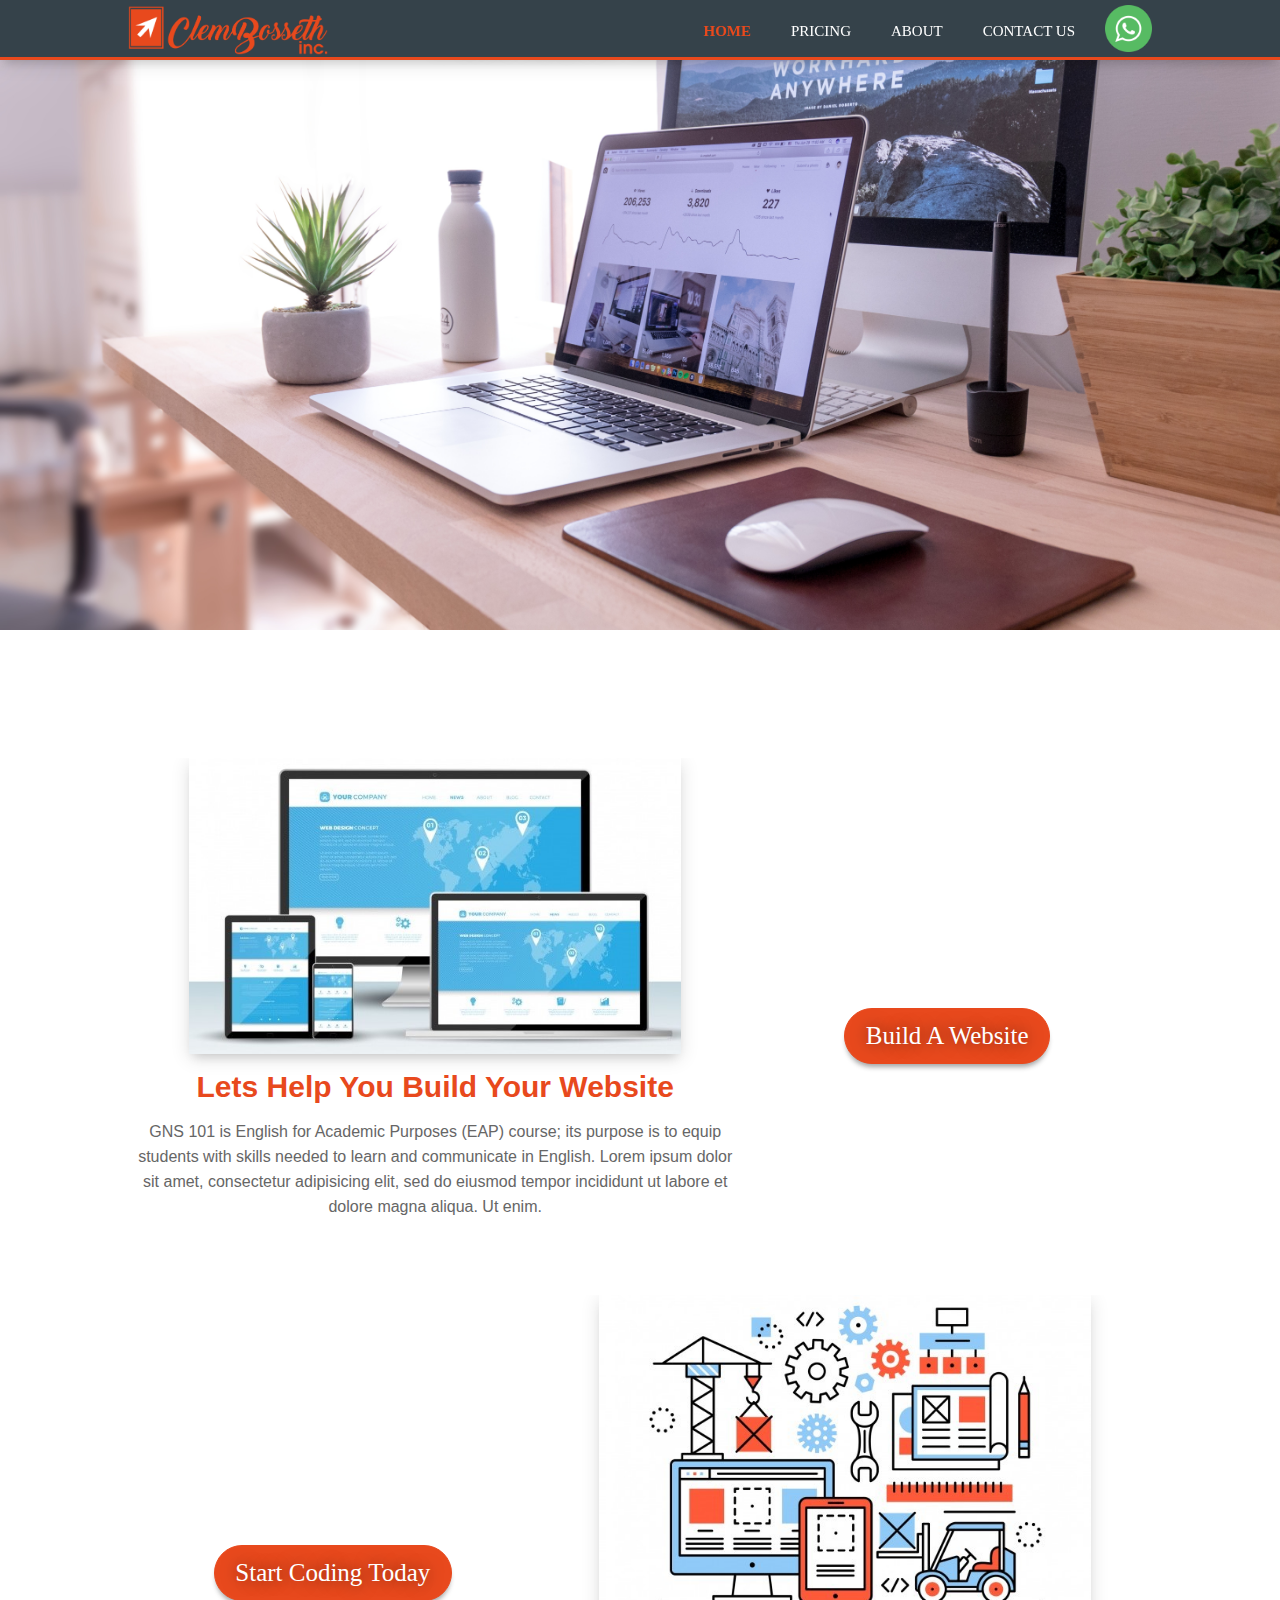
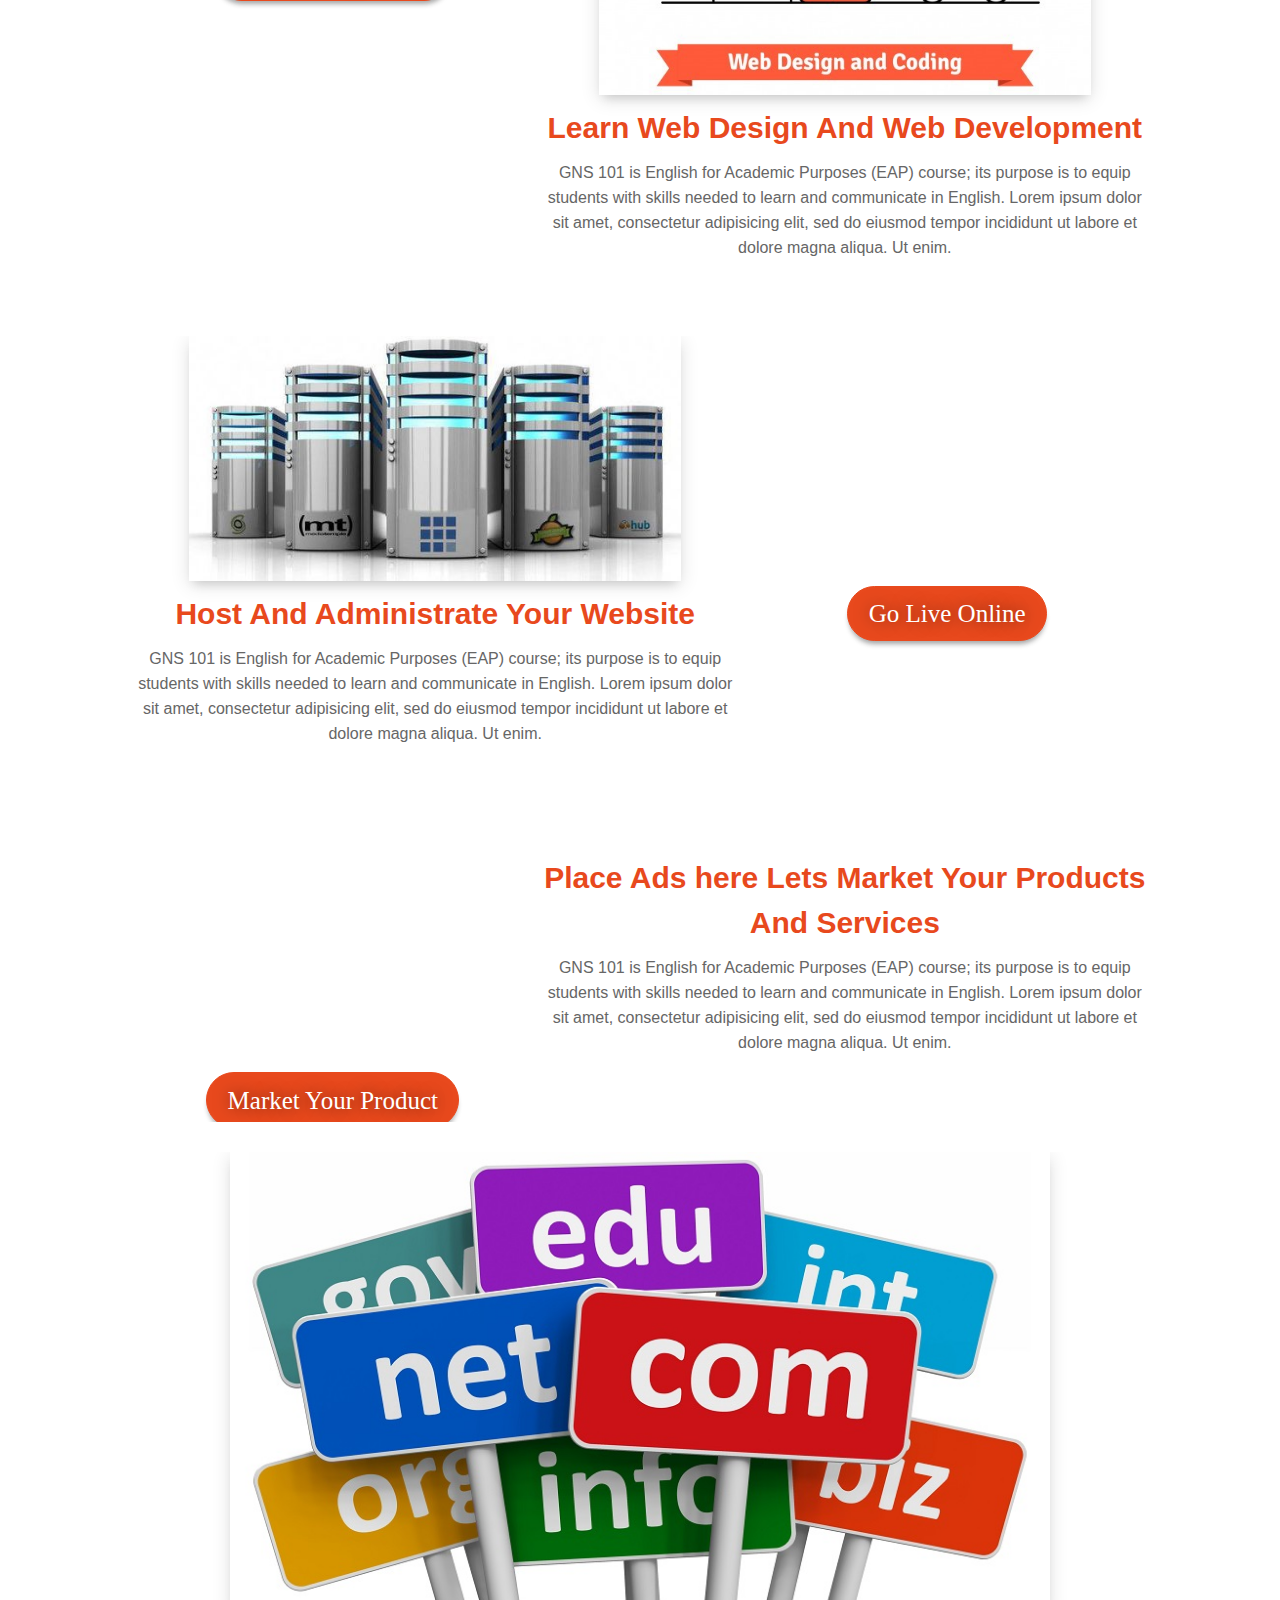
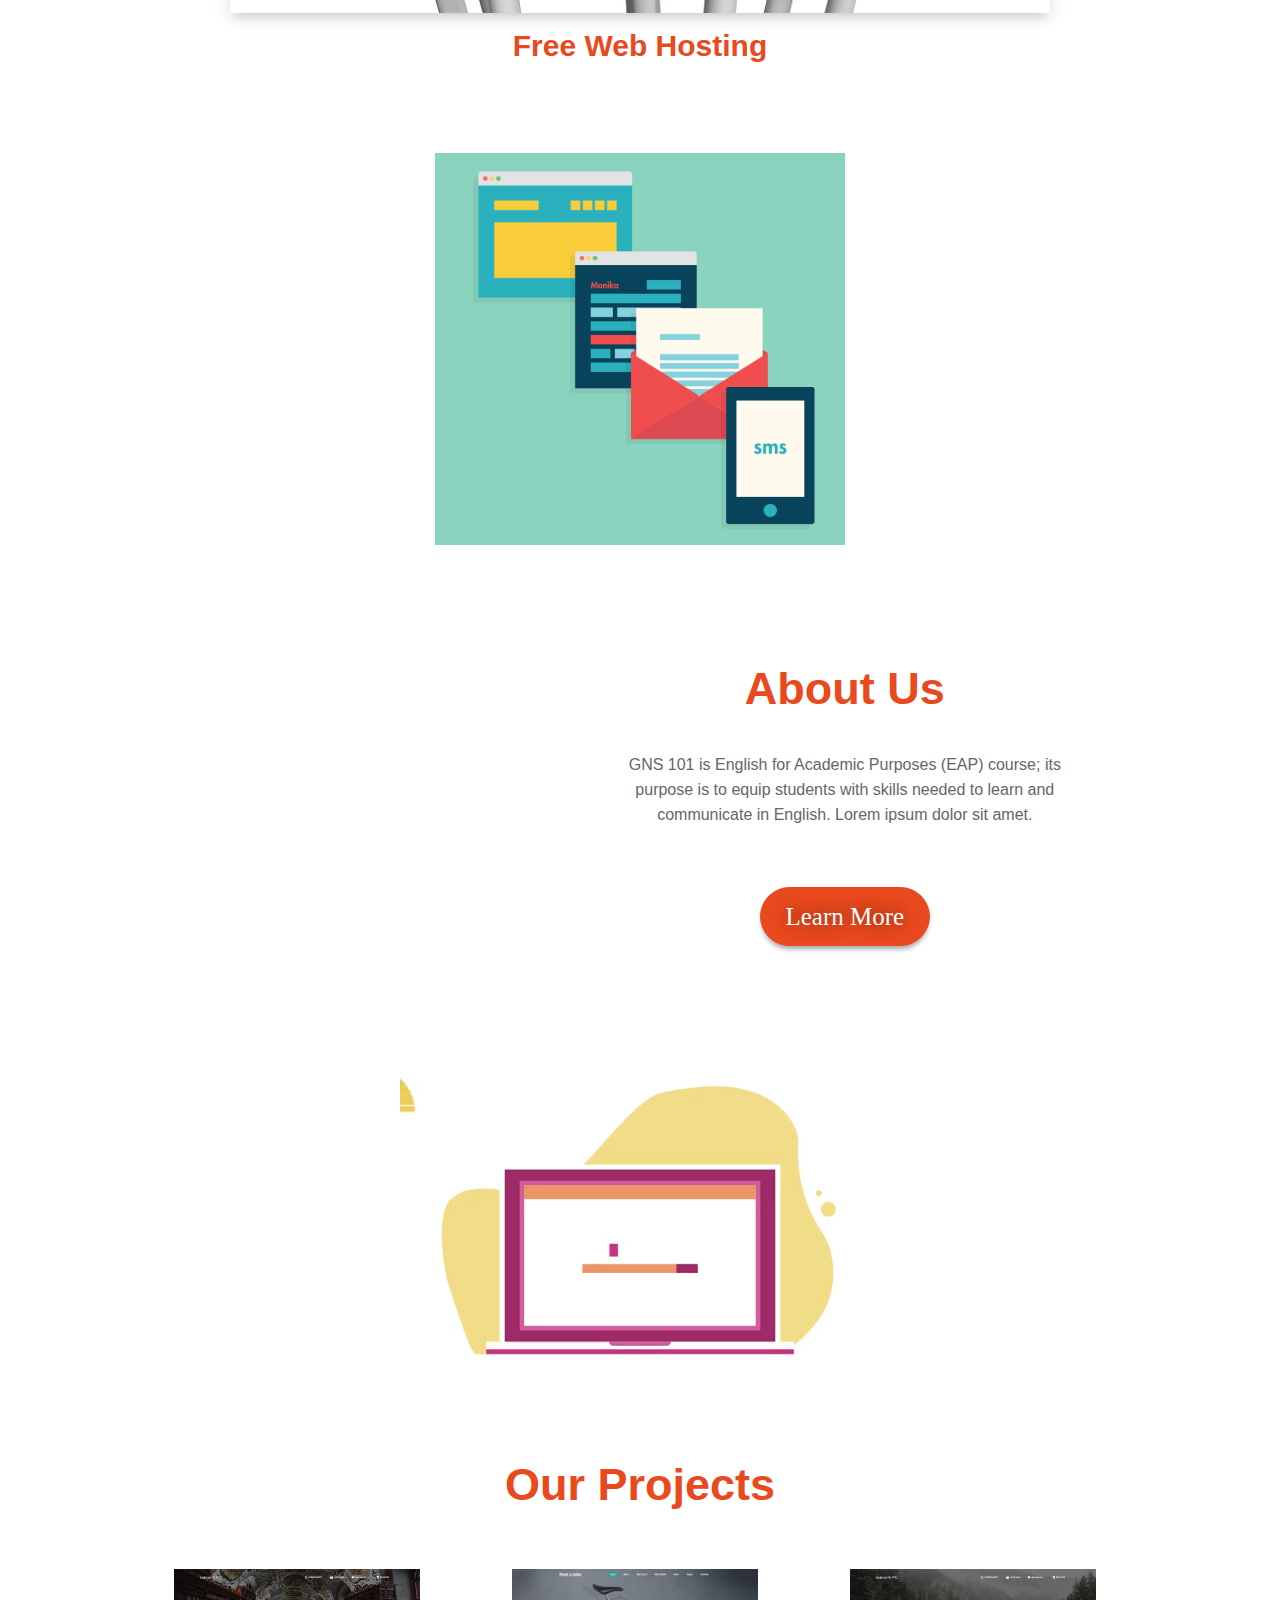
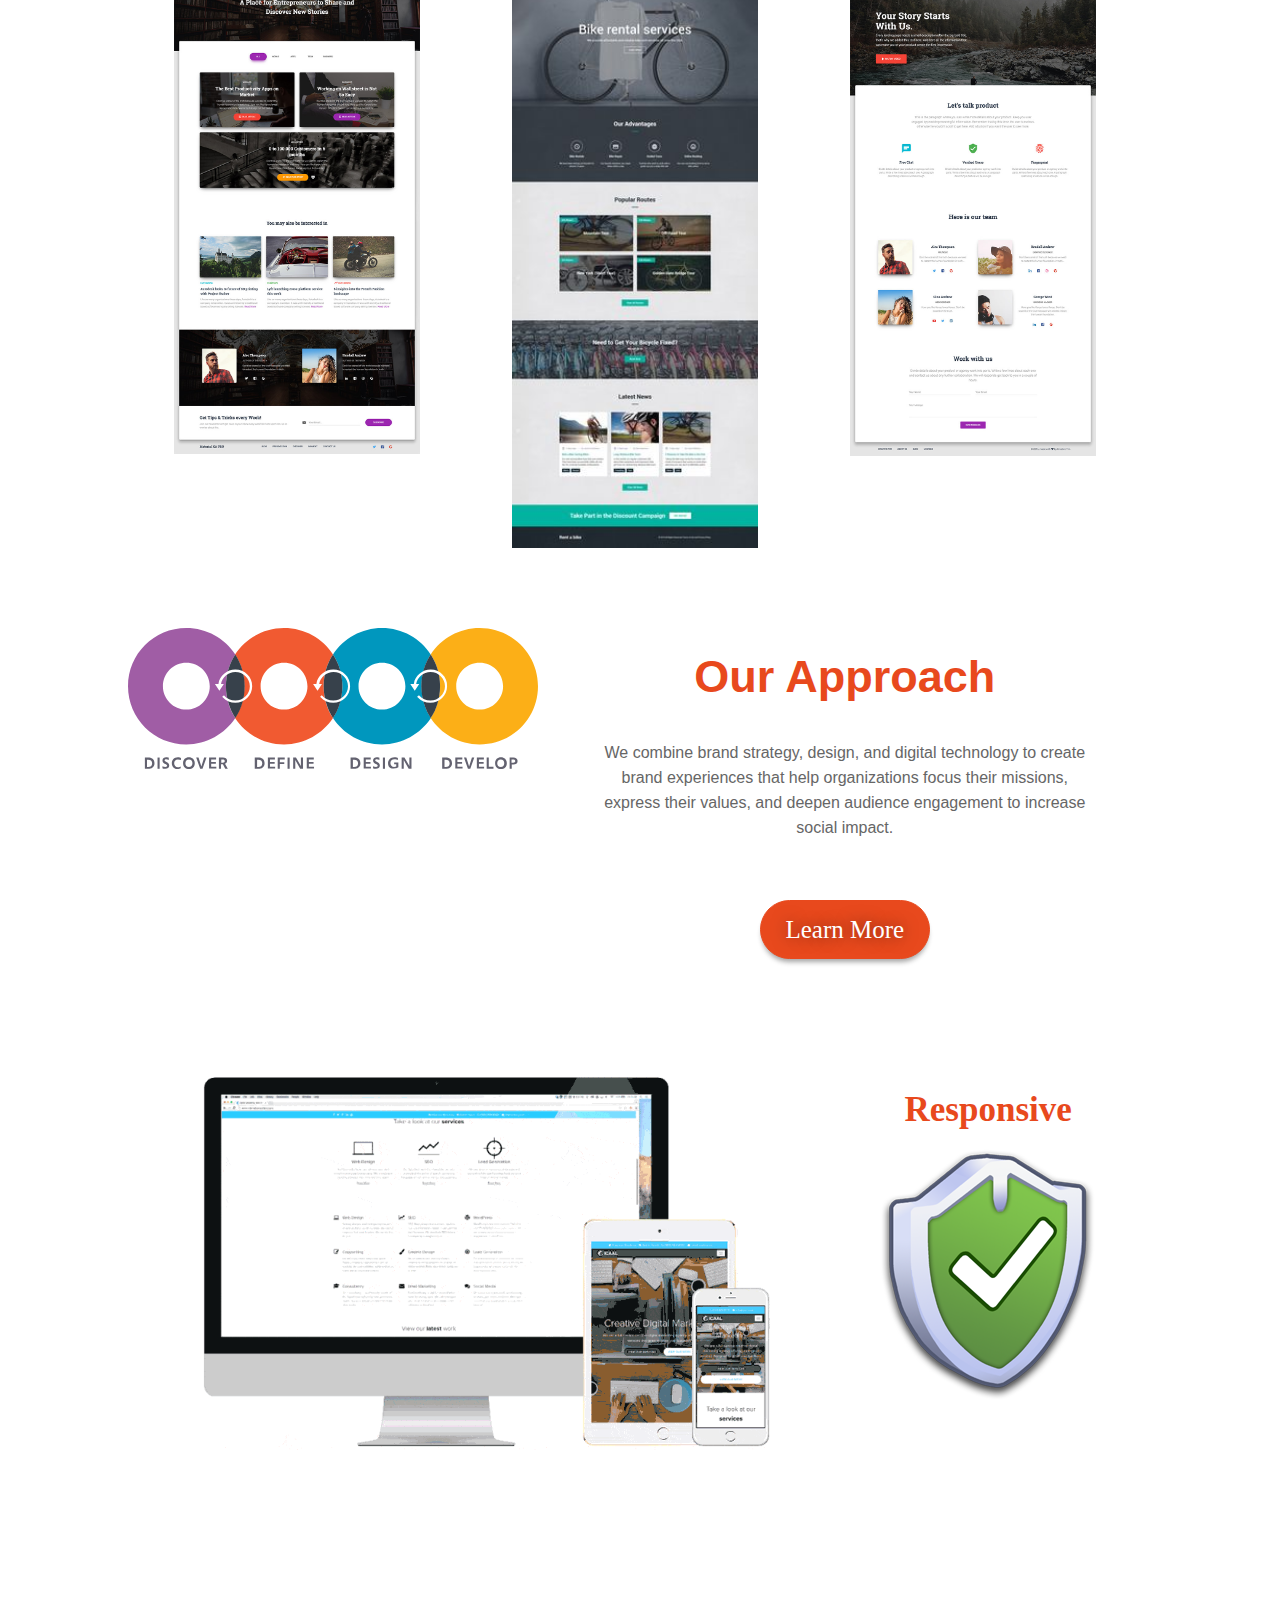
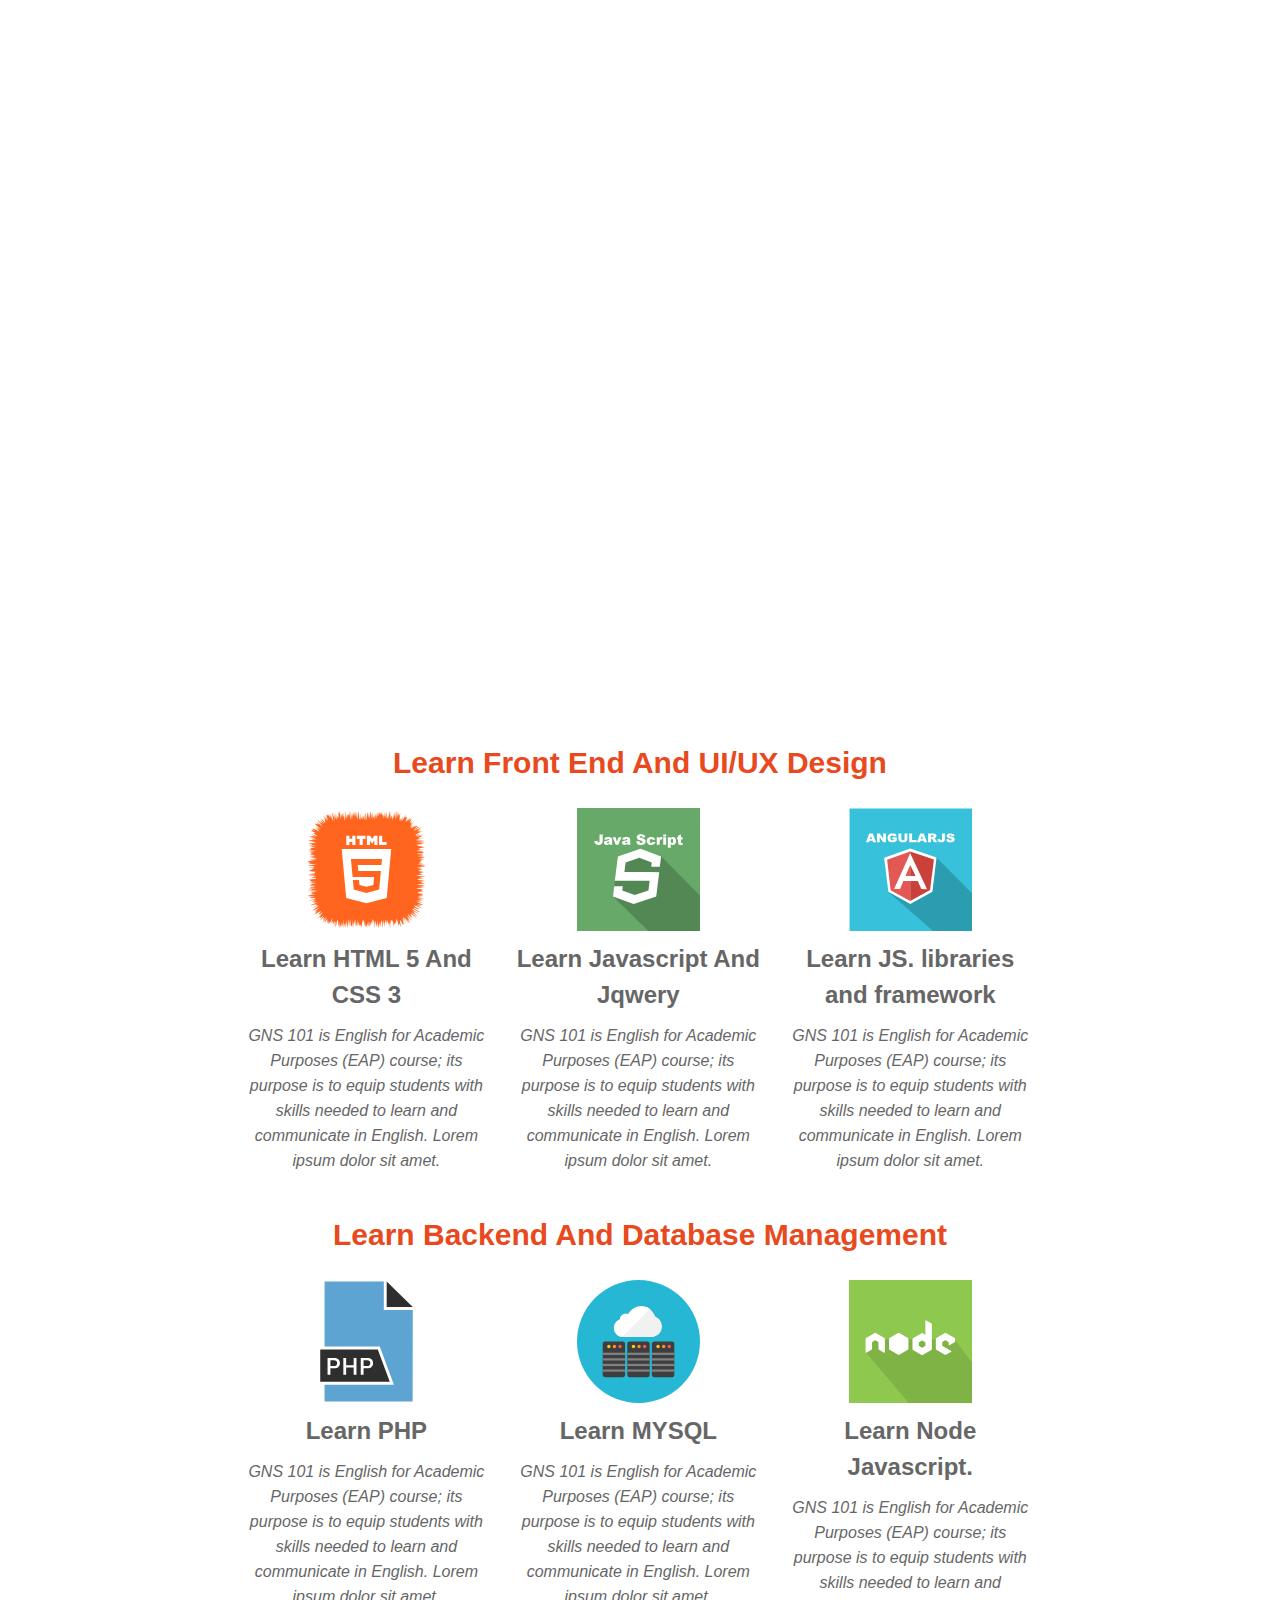
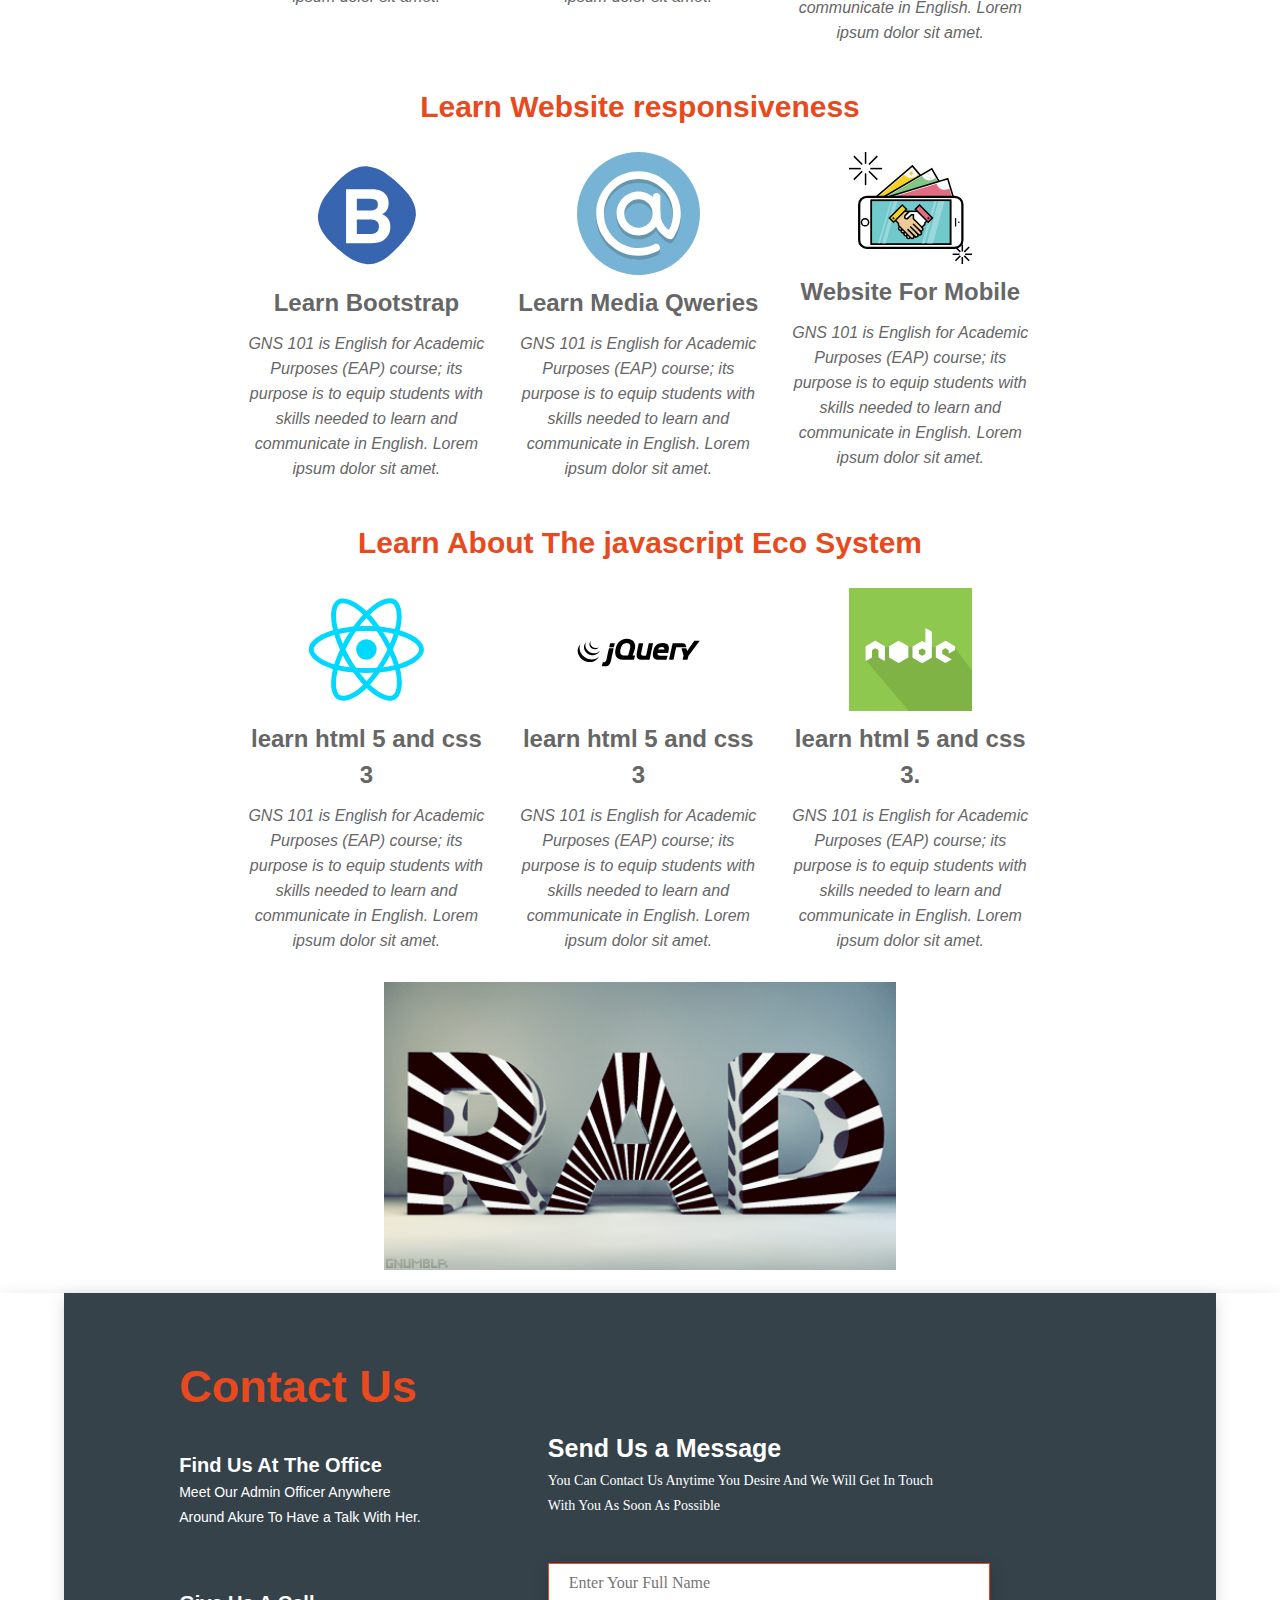
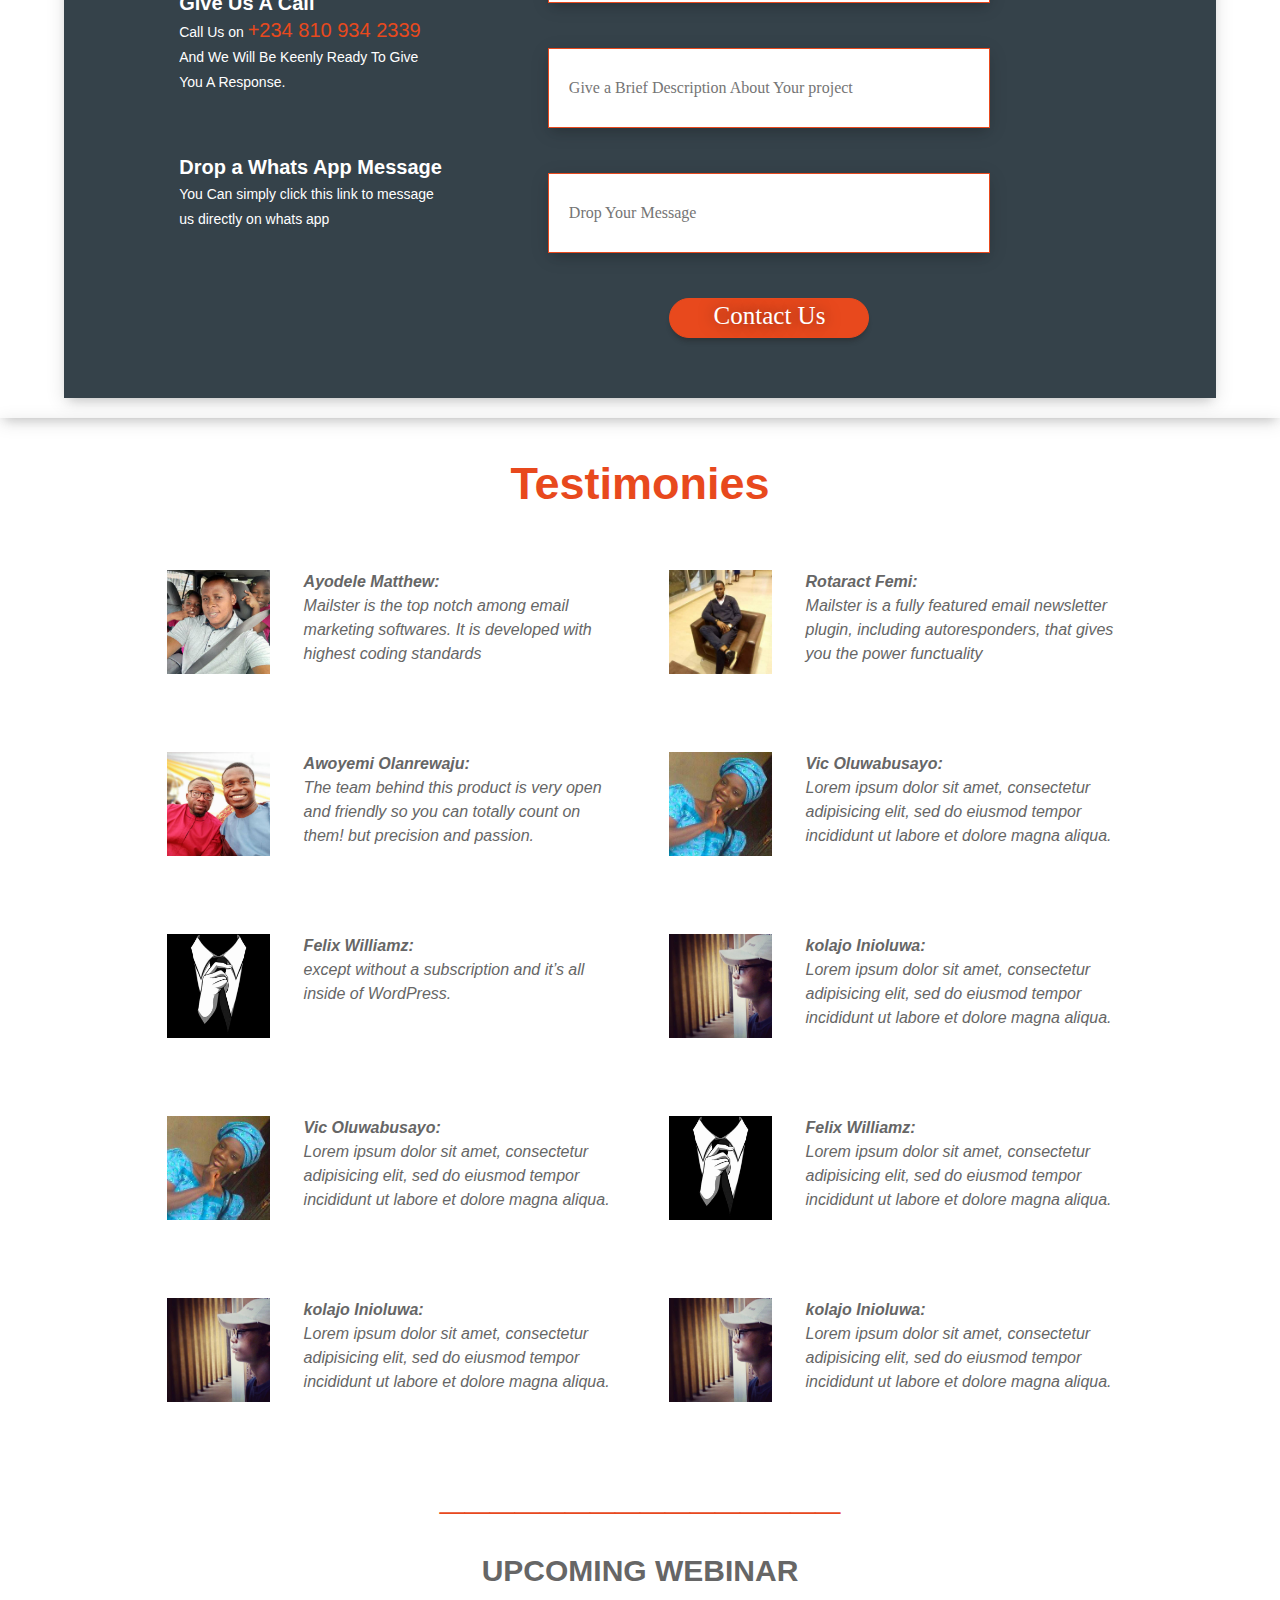
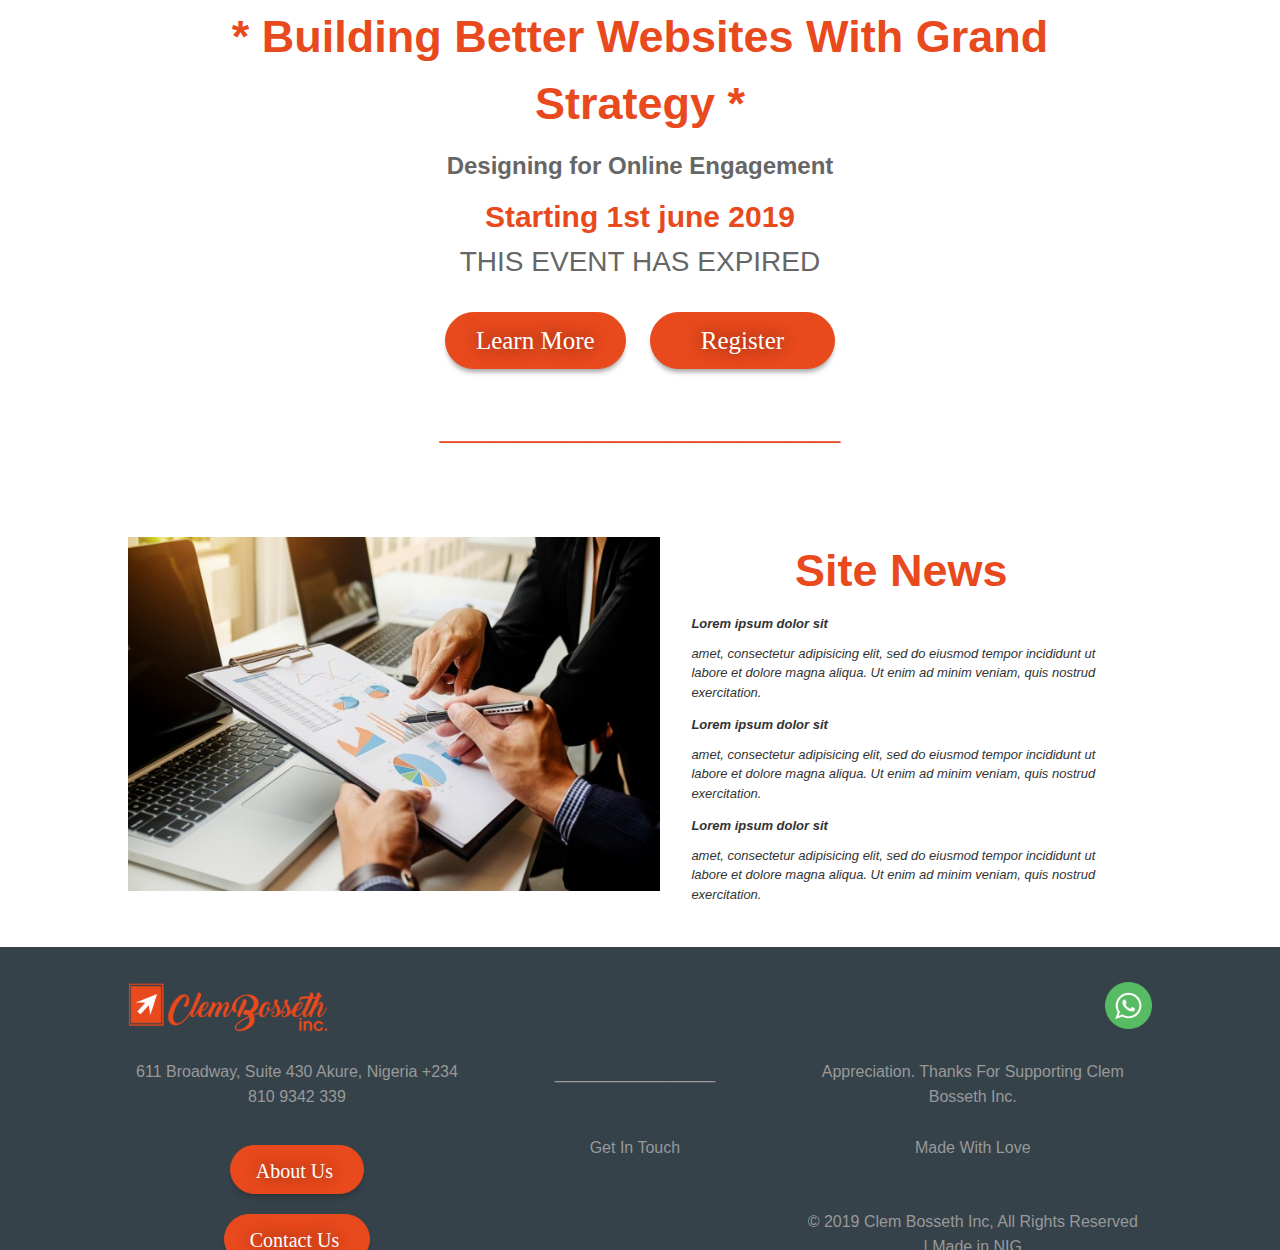
==== index.html @ 034771fc "update2" ====
<!DOCTYPE html>
<html>
  <head>

  <meta charset="utf-8">
  <meta name="viewport" content="width=device-width, initial-scale=1, maximum-scale=1">
  <meta name="viewport" content="width=device-width">
  <link rel="shortcut icon" href="Bokehlicia-Captiva-Web-soundcloud.ico" type="image/x-icon">

  <title>clembossethinc.com | welcome</title>

  <link rel="stylesheet" href="https://ww.w3schools.com/w3css/4/w3.css">
  <link rel="stylesheet" href="https://use.fontawesome.com/releases/v5.6.3/css/all.css" integrity="sha384-UHRtZLI+pbxtHCWp1t77Bi1L4ZtiqrqD80Kn4Z8NTSRyMA2Fd33n5dQ8lWUE00s/" crossorigin="anonymous">
  <link rel="stylesheet" href="css/dropdown.css">
  <link rel="stylesheet" href="css/main.css">

  </head>


  <body>






    <header>
      <div class="container" >
        <div class="branding">
          <a href="#">   <img class="logo" style="padding-top:5px;" width="150px" src="img/CLEMO 3.png" alt=""></a>
              <a href="https://api.whatsapp.com/send?phone=2348109342339"><img class="whatsapp" width="47px" src="img/iconfinder_whatsapp_287520.png" alt=""></a>


      <div class="dropdown" >
        <div id="mySidenav" class="sidenav">
        <a href="javascript:void(0)" class="closebtn" onclick="closeNav()">&times;</a>
        <a href="index.html" class="current"> <h2>Home</h2></a>
        <br>
        <a href="pricing.html"> <h2>Pricing</h2></a>
        <br>
        <a href="about.html"> <h2>About</h2></a>
        <br>
        <a href="contact.html"> <h2>Contact</h2></a>

        <a href="contact.html">              <a href="https://api.whatsapp.com/send?phone=2348109342339"><img class="" width="47px" src="img/iconfinder_whatsapp_287520.png" alt=""></a>
</a>

      </div>

      <div id="main" style="display:inline; ">

        <span style="font-size:30px;cursor:pointer; float:Right; display:inline; padding-top:13px" onclick="openNav()"><i class="fas fa-bars" style="color:#ffffff "></i></span>
      </div>

    </div>


          <nav style="font-family: cursive;">
            <ul>
              <li class="current"><a href="index.html">Home</a></li>
              <li ><a href="Pricing.html">Pricing</a></li>

              <li><a href="about.html">About</a></li>

              <li><a href="contact.html">Contact Us</a></li></a></li>


            </ul>

          </nav>






        </div>

        </div>
      </div>

    </header>


  <!--  <nav class="navbar navbar-expand-lg navbar-light">
       <a href="#" class="navbar-brand">Clem<span style="color:#00e8e8; "> Bosseth</span></a>
       <button class="navbar-toggler" type="button" data-toggle="collapse"
           data-target="#navbarmenu" aria-controls="navbarmenu" arial-expanded="false"
           arial-label="toggle navigation"   name="button">
           <span class="navbar-toggler-icon"></span>
       </button>
       <div class="collapse navbar-collapse">

       </div>
       <div class="collapse navbar-collapse" id="navbarmenu">
         <ul class="navbar-nav">

             <li class="nav-item active"> <a href="#" class="nav-link">Home</a> </li>
             <li class="nav-item"> <a href="#" class="nav-link">About</a> </li>
             <li class="nav-item"> <a href="#" class="nav-link">Services</a> </li>
             <li class="nav-item"> <a href="#" class="nav-link">contact us</a> </li>
         </ul>
       </div>
       <form class="form-inline my-2 my-lg-0" action="index.html" method="post">
       <button class="btn menu-right-btn border" type="submit" name="button">Template</button>

       </form>

     </nav> -->
    <main>


    <div class="section-1">
      <div class="container">
  <center>  <h1 style=""><a href="#">Affordable Web Design.</a></h1>

      </center>
      </div>
    </div>







    <section class="section-3" style="">
      <div class="row-1">

  <div class="container">

      <div class=" row aaa row-2">

        <a href="img/learn web design.jpg">  <img src="img/learn web design.jpg"  width="80%"></a>
          <h2> <a href="contact.html"> Lets Help You Build Your Website </a></h2>
          <p> <a> GNS 101 is English for Academic Purposes (EAP)
            course; its purpose is to equip students with skills
            needed to learn and communicate in English. Lorem ipsum dolor sit amet, consectetur adipisicing elit, sed do eiusmod tempor incididunt ut labore et dolore magna aliqua. Ut enim. </a> </p>
        </div>
        <div class="col-2">
        <center>
          <button class=" btn button" type="button" name="button"><span class="text"> <a href="contact.html"> Build A Website </a> </span> </button>
      </center>
        </div>
    </div>

    </div>
<!-- mid mid  mid  mid mid mid  mid  mid mid  mid  mid  mid  mid  mid mid mid  mid mid mid  -->
    <div class="row-1">

<div class="container">

    <div class=" mid row aaa">

      <a href="img/learn.jpg">  <img src="img/learn.jpg" alt="" width="80%"></a>
        <h2> <a href="#learn-web-design-and-web-development"> Learn Web Design And Web Development </a> </h2>
        <p> <a> GNS 101 is English for Academic Purposes (EAP)
          course; its purpose is to equip students with skills
          needed to learn and communicate in English. Lorem ipsum dolor sit amet, consectetur adipisicing elit, sed do eiusmod tempor incididunt ut labore et dolore magna aliqua. Ut enim. </a> </p>

      </div>
      <div class=" mid col-2">
      <center>
        <a href="#learn-web-design-and-web-development"><button class="button" type="button" name="button"><span class="text"> <a href="contact.html"> Start Coding Today </a> </span> </button></a>
    </center>
      </div>
  </div>

  </div>
  <!-- mid mid  mid  mid mid mid  mid  mid mid  mid  mid  mid  mid  mid mid mid  mid mid mid  -->

            <div class="row-1">

            <div class="container">

            <div class=" row aaa">

            <a href="img/web hosting 2.jpg">    <img src="img/web hosting 2.jpg" alt=""  width="80%" ></a>
                <h2> <a href="contact.html"> Host And Administrate Your Website </a> </h2>
                <p> <a> GNS 101 is English for Academic Purposes (EAP)
                  course; its purpose is to equip students with skills
                  needed to learn and communicate in English. Lorem ipsum dolor sit amet, consectetur adipisicing elit, sed do eiusmod tempor incididunt ut labore et dolore magna aliqua. Ut enim. </a> </p>

              </div>
              <div class="col-2">
              <center>
                <button class=" btn button" type="button" name="button"><span class="text"> <a href="contact.html"> Go Live Online </a> </span></button>
            </center>
              </div>
            </div>

            </div>

            <!-- mid 2 mid 2  mid  mid mid mid  mid  mid mid  mid  mid  mid  mid  mid mid mid  mid mid mid  -->
                <div class="row-1">

            <div class="container">

                <div class=" mid row aaa">

                <a href="img/marketing.jpg">   <img src="img/free hosting.jpg.jpg" alt=""  width="80%"></a>
                    <h2> <a href="contact.html"> Place Ads here Lets Market Your Products And Services</h2>
                <a>   <p> <a> GNS 101 is English for Academic Purposes (EAP)
                  course; its purpose is to equip students with skills
                  needed to learn and communicate in English. Lorem ipsum dolor sit amet, consectetur adipisicing elit, sed do eiusmod tempor incididunt ut labore et dolore magna aliqua. Ut enim. </a> </p>

                  </div>
                  <div class=" mid col-2 ">
                  <center>
                    <a href="#learn-web-design-and-web-development"><button class=" btn button" type="button" name="button"> <a href="contact.html"> Market Your Product </a> </button></a>
                </center>
                  </div>
              </div>

              </div>

              <div class="container free-hosting">
                <center> <span class="free-hosting"><a > <img src="img/free hosting.jpg" width="80%"  alt=""> </a></span>  </center>
              <center>  <h2 style="font-size:30px">Free Web Hosting</h2></center>
              </div>


    </section>
<br><br>

    <div class="container">

    <center> <img src="img/2222.gif" width="40%" class="gif" alt=""></center>
   </div>

<br><br>
    <section id="projects" class=" section-2">

      <div class="container">



     <div class="" style= " min-height: auto;
        width: 100%;
        background-color: ;
        text-align: center;
        color:#ffffff;
        background-size: cover;
        background-attachment: local;
        ">


        <div class="row row-1" >
          <div class="container">

          <center>  <h1> <a href="about.html"> About Us  </a> </h1>
            <p> <a> GNS 101 is English for Academic Purposes (EAP)
              course; its purpose is to equip students with skills
              needed to learn and communicate in English. Lorem ipsum dolor sit amet. </a> </p>


          <button class=" btn button" type="button" name="button"><span class="text"> <a href="about.html"> Learn More </a> </span></button>

          </center>
          </div>
        </div>

        <div class="row row-2" >
        <a href="me.html">  <img src="img/free hosting.jpg.jpg"style="float: left" width="100%"alt="">  </a>
        </div>

      </div>

    <!--  <div class="" style= " min-height: 900px;
        width: 100%;
        background-image: url(img/IMG_20180920_083030_723.jpg);
        text-align: center;
        color:#ffffff;
        background-size: contain;
        background-attachment: local;
        text-shadow: 0 0 15px rgba(0,0,0,0.5);
        margin-bottom: 10%;
        background-repeat: no-repeat;">


        <img src="img/IMG_20180920_083030_723.jpg" width="80%" alt="">
      </div>  -->


    </div>

    </section>




    <div class="container">

    <center><img src="img/22222.gif" class="gif"  alt=""></center>
   </div>






<section id="projects" class=" section-4">
      <div class="container">


        <center>  <h1> <a> Our Projects </a> </h1>   </center>

          <div class="" style="height: auto; width:100%;">


            <div class="row" >
      <center> <a href="img/ex-blog-posts.jpg"> <img src="img/ex-blog-posts.jpg" alt="" style="width: 80%;"> </a> </center>
            </div>

            <div class="row">
      <center>  <a href="img/template4.jpg">  <img src="img/template4.jpg" alt="" style="width: 80%;"></center></a>
            </div>

            <div class="row" >
      <center> <a href="img/ex-landing.jpg"> <img src="img/ex-landing.jpg" alt="" style="width: 80%;"> </a> </center>

            </div>
          </div>




        </div>


    </section>

    <section class=" section-2  our-approach">

      <div class="container">



     <div class="" style= " min-height: auto;
        width: 100%;
        background-color: ;
        text-align: center;
        color:#ffffff;
        background-size: cover;
        background-attachment: local;
        ">


        <div class="row row-1" >
          <div class="container">

          <center>  <h1> <a href="about.html"> Our Approach  </a> </h1>
            <p> <a>We combine brand strategy, design, and digital technology to create brand experiences that help organizations focus their missions, express their values, and deepen audience engagement to increase social impact. </a> </p>



          <button class=" btn button" type="button" name="button"><span class="text"> <a href="about.html"> Learn More </a> </span></button>

          </center>
          </div>
        </div>

        <div class="row row-2" >
        <a >  <img src="img/project image.svg"style="float: left ;width:100%; height:auto"alt="">  </a>
        </div>




      </div>


    <!--  <div class="" style= " min-height: 900px;
        width: 100%;
        background-image: url(img/IMG_20180920_083030_723.jpg);
        text-align: center;
        color:#ffffff;
        background-size: contain;
        background-attachment: local;
        text-shadow: 0 0 15px rgba(0,0,0,0.5);
        margin-bottom: 10%;
        background-repeat: no-repeat;">


        <img src="img/IMG_20180920_083030_723.jpg" width="80%" alt="">
      </div>  -->


    </div>




    </section>
    <div class="choose-us">






      <div class="container">
        <div class="row right-side">
    <center>
      <div class="container">

     <center><img src="img/222.gif" width="100%" alt=""></center>


        </div>
   </center>

        </div>

<div class="row left-side">



  <center><h1>Responsive </h1> <img src="img/iconfinder_Security_Firewall_ON_52655.png" alt=""></center>




</div>





</div>











</div>


    <section class="section-5" id="learn-web-design-and-web-development">


      <div class="banner ">
        <div class="container">


        </div>
      </div>

      <br>


        <div class="container">
          <div class="container">

        <center>    <h2 style="color: #e8491d;">  Learn Front End And UI/UX Design</h2>  </center>


          <div class="row">


      <a href="img/html and css.jpg">  <img src="img/html5.svg" alt="">  </a>
        <h3> <a href="contact.html"> Learn HTML 5 And CSS 3 </a> </h3>
        <p> <a> GNS 101 is English for Academic Purposes (EAP)
          course; its purpose is to equip students with skills
          needed to learn and communicate in English. Lorem ipsum dolor sit amet. </a> </p>
          </div>

          <div class="row">

      <a href="img/javascript.jpg"> <img src="img/javascript.svg" alt="" > </a>
        <h3>  <a href="contact.html"> Learn Javascript And Jqwery </a> </h3>
        <p> <a> GNS 101 is English for Academic Purposes (EAP)
          course; its purpose is to equip students with skills
          needed to learn and communicate in English. Lorem ipsum dolor sit amet. </a> </p>          </div>


          <div class="row">

      <a href="img/javascript.jpg"> <img src="img/angular.svg" alt=""> </a> <br>
        <h3> <a href="contact.html">Learn JS. libraries and framework </a>  </h3>
        <p> <a> GNS 101 is English for Academic Purposes (EAP)
          course; its purpose is to equip students with skills
          needed to learn and communicate in English. Lorem ipsum dolor sit amet. </a> </p></div>
</div>
          <div class="container">
          <center>    <h2 style="color: #e8491d;" >  Learn Backend And Database Management </h2>  </center>


            <div class="row">


        <a href="img/php.png">  <img src="img/php.svg" alt="">  </a>
          <h3> <a href="contact.html"> Learn PHP </a> </h3>
          <p> <a> GNS 101 is English for Academic Purposes (EAP)
            course; its purpose is to equip students with skills
            needed to learn and communicate in English. Lorem ipsum dolor sit amet. </a> </p>            </div>

            <div class="row">

    <a href="img/mysql.png">     <img src="img/sql.svg" alt="" >  </a>
          <h3> <a href="contact.html">Learn MYSQL </a>  </h3>
          <p> <a> GNS 101 is English for Academic Purposes (EAP)
            course; its purpose is to equip students with skills
            needed to learn and communicate in English. Lorem ipsum dolor sit amet. </a> </p>            </div>


            <div class="row">

    <a href="img/node 1.jpg">      <img src="img/nodejs.svg" alt="">  </a>
          <h3> <a href="contact.html"> Learn Node Javascript. </a> </h3>
          <p> <a> GNS 101 is English for Academic Purposes (EAP)
            course; its purpose is to equip students with skills
            needed to learn and communicate in English. Lorem ipsum dolor sit amet. </a> </p>            </div>

</div>

            <div class="container">
            <center>  <span style="width: 60%"> <h2  style="color: #e8491d;">  Learn Website responsiveness  </h2> </span>   </center>


              <div class="row">


        <a href="img/html and css.jpg">   <img src="img/bootstrap.svg" alt="">  </a>
            <h3> <a href="contact.html"> Learn Bootstrap </a> </h3>
            <p> <a> GNS 101 is English for Academic Purposes (EAP)
              course; its purpose is to equip students with skills
              needed to learn and communicate in English. Lorem ipsum dolor sit amet. </a> </p>              </div>

              <div class="row">

        <a href="img/javascript.jpg">    <img src="img/media-query.svg" alt="" >  </a>
            <h3> <a href="contact.html"> Learn Media Qweries </a> </h3>
            <p> <a> GNS 101 is English for Academic Purposes (EAP)
              course; its purpose is to equip students with skills
              needed to learn and communicate in English. Lorem ipsum dolor sit amet. </a> </p>              </div>


              <div class="row">

        <a href="img/javascript.jpg">    <img src="img/mobile.svg" alt=""> </a>
            <h3>  <a href="contact.html"> Website For Mobile </a> </h3>
            <p> <a> GNS 101 is English for Academic Purposes (EAP)
              course; its purpose is to equip students with skills
              needed to learn and communicate in English. Lorem ipsum dolor sit amet. </a> </p>              </div>


</div>
<div class="container">
<center>    <h2  style="color: #e8491d;"> Learn About The javascript Eco System   </h2>  </center>


  <div class="row">


<a href="img/html and css.jpg">   <img src="img/react js.svg" alt="">  </a>
<h3> <a href="contact.html"> learn html 5 and css 3 </a> </h3>
<p> <a> GNS 101 is English for Academic Purposes (EAP)
  course; its purpose is to equip students with skills
  needed to learn and communicate in English. Lorem ipsum dolor sit amet. </a> </p>  </div>

  <div class="row">

<a href="img/javascript.jpg">  <img src="img/jquery.svg" alt="" >  </a>
<h3> <a href="contact.html">learn html 5 and css 3 </a>  </h3>
<p> <a> GNS 101 is English for Academic Purposes (EAP)
  course; its purpose is to equip students with skills
  needed to learn and communicate in English. Lorem ipsum dolor sit amet. </a> </p>  </div>


  <div class="row">

<a href="img/node 1.jpg"> <img src="img/nodejs.svg" alt="">  </a>
<h3> <a href="contact.html"> learn html 5 and css 3. </a></h3>
<p> <a> GNS 101 is English for Academic Purposes (EAP)
  course; its purpose is to equip students with skills
  needed to learn and communicate in English. Lorem ipsum dolor sit amet. </a> </p>  </div>


</div>


 <center><img src="img/222222.gif" alt=""></center>

<br>




</div>




  </section>



  <section id="contact-us"class=" section-6" style="background-position:">
    <div class="container workspace">
      <div class="container abc">

<h1>  <a href="contact.html"> Contact Us </a> </h1>

      <div class="row row-6-col-1">

     <h3 style="display: inline; margin-right:20px"><a href="contact.html"> Find Us At The Office</a> </h3>
        <p><a href="contact.html">Meet Our Admin Officer Anywhere Around Akure To Have a Talk With Her.</a></p>
<br>

        <h3 style=" display: inline;margin-right:20px"> <a href="contact.html">Give Us A Call</a></h3>
        <p><a href="contact.html">Call Us on <span style="color: #e8491d; font-size: 20px;">+234 810 934 2339</span> And We Will Be Keenly Ready To Give You A Response.</a></p>
<br>
         <h3 style=" display: inline; margin-right:20px"> <a href="https://api.whatsapp.com/send?phone=2348109342339">Drop a Whats App Message</a></h3>

          <p> <a href="https://api.whatsapp.com/send?phone=2348109342339">You Can simply click this link to message us directly on whats app</a></p>


      </div>
      <div class="row row-6-col-2">
<h3> <a href="contact.html"> Send Us a Message </a> </h3>
<p> <a href="contact.html"> You Can Contact Us Anytime You Desire And We Will Get In Touch With You As Soon As Possible </a> </p><br>

<form class="" action="contact.html" method="post">
  <input type="text" name="" value="" placeholder="Enter Your Full Name"><br>
    <input style="height: 80px" type="text" name="" value="" placeholder="Give a Brief Description About Your project"><br>
      <input style="height: 80px" type="text" name="" value="" placeholder="Drop Your Message"><br>

  <input class="button" style=""  type="submit" name="" value="Contact Us"><br>

</form>
      </div>
</div>
    </div>
  </section>

    <section class="section-7 testimonies" >
      <div class="container">

      <center> <br>  <h1 >  Testimonies</h1> <br> </center>

        <div class="" style=" width:100%; margin-bottom: 20px;">

          <div class="row">
<a href="img/BRO MATTHEW 20181216_155049.jpg">   <img src="img/BRO MATTHEW 20181216_155049.jpg" alt="">  </a>
<p> <a>  <b>Ayodele Matthew:</b> <br> Mailster is the top notch among email marketing softwares. It is developed with highest coding standards  </a> </p>
          </div>


  <div class="row" >
<a href="img/FB_IMG_1545002267540.jpg">   <img src="img/FB_IMG_1545002267540.jpg" alt="">  </a>
<p> <a>  <b>Rotaract Femi:</b> <br>Mailster is a fully featured email newsletter plugin, including autoresponders, that gives you the power functuality  </a> </p>
  </div>



  <div class="row" >
<a href="img/bosseth.jpg">   <img src="img/BRO LANRE 20181217_000012.jpg" alt="">  </a>
<p> <a>  <b>Awoyemi Olanrewaju:</b> <br>The team behind this product is very open and friendly so you can totally count on them!  but precision and passion.</a> </p>
  </div>

  <div class="row" >
<a href="img/bosseth.jpg">   <img src="img/FB_IMG_1545002000358.jpg" alt="">  </a>
<p> <a>  <b>Vic Oluwabusayo:</b> <br> Lorem ipsum dolor sit amet, consectetur adipisicing elit, sed do eiusmod tempor incididunt ut labore et dolore magna aliqua. </a> </p>
  </div>


  <div class="row" >
<a href="img/bosseth.jpg">   <img src="img/sdfg.jpg" alt="">  </a>
<p> <a>  <b>Felix Williamz:</b> <br> except without a subscription and it’s all inside of WordPress. </a> </p>
  </div>


  <div class="row" >
<a href="img/bosseth.jpg">   <img src="img/INIOLUWA 20181217_000353.jpg" alt="">  </a>
<p> <a>  <b>kolajo Inioluwa:</b> <br> Lorem ipsum dolor sit amet, consectetur adipisicing elit, sed do eiusmod tempor incididunt ut labore et dolore magna aliqua. </a> </p>
  </div>

  <div class="row" >
<a href="img/bosseth.jpg">   <img src="img/FB_IMG_1545002000358.jpg" alt="">  </a>
<p> <a>  <b>Vic Oluwabusayo:</b> <br> Lorem ipsum dolor sit amet, consectetur adipisicing elit, sed do eiusmod tempor incididunt ut labore et dolore magna aliqua. </a> </p>
  </div>


  <div class="row" >
<a href="img/bosseth.jpg">   <img src="img/sdfg.jpg" alt="">  </a>
<p> <a>  <b>Felix Williamz:</b> <br> Lorem ipsum dolor sit amet, consectetur adipisicing elit, sed do eiusmod tempor incididunt ut labore et dolore magna aliqua. </a> </p>
  </div>


  <div class="row" >
<a href="img/bosseth.jpg">   <img src="img/INIOLUWA 20181217_000353.jpg" alt="">  </a>
<p> <a>  <b>kolajo Inioluwa:</b> <br> Lorem ipsum dolor sit amet, consectetur adipisicing elit, sed do eiusmod tempor incididunt ut labore et dolore magna aliqua. </a> </p>
  </div>

  <div class="row" >
<a href="img/bosseth.jpg">   <img src="img/INIOLUWA 20181217_000353.jpg" alt="">  </a>
<p> <a>  <b>kolajo Inioluwa:</b> <br> Lorem ipsum dolor sit amet, consectetur adipisicing elit, sed do eiusmod tempor incididunt ut labore et dolore magna aliqua. </a> </p>
  </div>

</div>

<div class="webiner">
  <center><h1>________________</h1> </center>

<div class="container">
<center>
  <h2  style="color: #666">  UPCOMING WEBINAR </h2>
<h1> * Building Better Websites With Grand Strategy *</h1>
<h3> Designing for Online Engagement</h3>
<h2  style="color:#e8491d">Starting 1st june 2019</h2>
<p id="demo" style="font-size:28px; font-weight:600px"></p>
<button  style="padding: 11px;margin: 10px;  padding: 9px 30px; "class=" btn button" type="button" name="button"><span class="text"> <a href="about.html"> Learn More </a> </span></button>
<button style="padding:11px;  margin: 10px; padding: 9px 50px;"class=" btn button" type="button" name="button"><span class="text"> <a href="contact.html"> Register </a> </span></button>
</center>
<center><h1>________________</h1> </center>

</div>
</div>


  <div class="section-7-row" >


<div class="row left-row" style="">
<img src="img/slider.jpg" alt="" style="border-radius: 0px; width:100%; margin:0px">
</div>



<div class="row  right-row" style="">
<h1 style="margin: 0px;">Site News</h1>
<h3> <a> Lorem ipsum dolor sit</a> </h3>
<p> <a> amet, consectetur adipisicing elit, sed do eiusmod tempor incididunt ut labore et dolore magna aliqua. Ut enim ad minim veniam, quis nostrud exercitation.  </a></p>

<h3> <a > Lorem ipsum dolor sit</a> </h3>
<p> <a> amet, consectetur adipisicing elit, sed do eiusmod tempor incididunt ut labore et dolore magna aliqua. Ut enim ad minim veniam, quis nostrud exercitation.  </p>

<h3>  <a>  Lorem ipsum dolor sit </a></h3>
<p> <a> amet, consectetur adipisicing elit, sed do eiusmod tempor incididunt ut labore et dolore magna aliqua. Ut enim ad minim veniam, quis nostrud exercitation.  </a></p>

</div>



  </div>


</section>


<div class="footer" style="    background-color: #35424a; height:auto; width:100%; color:white;">

<div class="container">
<div class="" >

  <a href="about.html">   <img class="logo" style="padding-top:5px;" src="img/CLEMO 3.png" alt=""></a>
      <a href="https://api.whatsapp.com/send?phone=2348109342339"><img class="whatsapp" style="display:inline" width="47px" src="img/iconfinder_whatsapp_287520.png" alt=""></a>

    </div>

<br>

<div class="side">


<center>

      <p>  611 Broadway, Suite 430 Akure, Nigeria +234 810 9342 339  </p>

</div>
<div class="side">


            <nav style=" width:auto; color:#999">


<center>
    ________________
</center>



            </nav>

</div>

<div class="side">
<center>

  <p>Appreciation. Thanks For Supporting Clem Bosseth Inc.</p>

      </center>


</div>
<div class="side">

<center><button style="color: #ffffff; margin: 10px; padding: 5px 30px 5px 10px;"class=" btn button" type="button" name="button"><span class="text"  style="color:#ffffff" > <a href="about.html"> About Us </a> </span></button></center>
<center><button style="color: #ffffff; margin: 10px; padding: 5px 30px 5px 10px;"class=" btn button" type="button" name="button"><span class="text"  style="color:#ffffff"> <a href="contact.html"> Contact Us </a> </span></button></center>


</div>

<div class="side">

  <center>




              <p>  Get In Touch</p>



          <a href="#">     <i class="fab fa-facebook-f"></i></a>

          <a href="#">    <i class="fab fa-twitter"></i></a>
            <a href="#">  <i class="fab fa-google"></i></a>
            <a href="#">  <i class="fab fa-instagram"></i></a>
            <a href="#">   <i class="fab fa-linkedin-in"></i></a>

        </center>


</div>

<div class="side">

  <center>
    <p>  Made With Love</p>   <a href="#"> <i class="far fa-heart" style="  font-size: 1.5rem;"></i></a>

        <p>© 2019 Clem Bosseth Inc, All Rights Reserved | Made in NIG</p>





        </center>


</div>



</div>
</div>



</main>
<!--
<div class="footer"  >



  <center>
  <div class="side"  >

    <p>  611 Broadway, Suite 430 Akure, Nigeria +234 810 9342 339  </p>


  </div>


  <div class="side" >
<span style="margin:10px" class="current"> <a href="index.html"> Home</a></span> <span style="margin:10px" >About</span> <span style="margin:10px" > Contact</span></div>


  <div class="side" >
<p>© 2019 Clem Bosseth Inc, All Rights Reserved | Made in NIG</p>
  </div>



</center>



</div>


<center><p style="background-color:#e8491d; color:white; margin:0px;">...</p></center> -->


    <!-- javascript javascript javascript  javascript  javascript  javascript  javascript  javascript   -->

    <!-- javascript javascript javascript  javascript  javascript  javascript  javascript  javascript   -->

    <!-- javascript javascript javascript  javascript  javascript  javascript  javascript  javascript   -->


    <!-- TIMER   -->




    <script>
    // Set the date we're counting down to
    var countDownDate = new Date("june 1, 2019 15:37:25").getTime();

    // Update the count down every 1 second
    var x = setInterval(function() {

      // Get todays date and time
      var now = new Date().getTime();

      // Find the distance between now and the count down date
      var distance = countDownDate - now;

      // Time calculations for days, hours, minutes and seconds
      var days = Math.floor(distance / (1000 * 60 * 60 * 24));
      var hours = Math.floor((distance % (1000 * 60 * 60 * 24)) / (1000 * 60 * 60));
      var minutes = Math.floor((distance % (1000 * 60 * 60)) / (1000 * 60));
      var seconds = Math.floor((distance % (1000 * 60)) / 1000);

      // Output the result in an element with id="demo"
      document.getElementById("demo").innerHTML = days + "d " + hours + "h "
      + minutes + "m " + seconds + "s ";

      // If the count down is over, write some text
      if (distance < 0) {
        clearInterval(x);
        document.getElementById("demo").innerHTML = "THIS EVENT HAS EXPIRED";
      }
    }, 1000);
    </script>

    <!-- TIMER   -->


    <!-- dropdown   -->


    <script>
function openNav() {
  document.getElementById("mySidenav").style.width = "100%";
}

function closeNav() {
  document.getElementById("mySidenav").style.width = "0";
}
</script>

    <!-- dropdown   -->





<script type="text/javascript" src="js/javascript.js">

</script>


  </body>
</html>
---- css/dropdown.css ----
.dropdown{
  display: none;
}

.sidenav {
  height: 100%;
  width: 0;
  position: fixed;
  z-index: 1;
  top: 0;
  left: 0;
  background-color: #35424a;

  overflow-x: hidden;
  transition: 1.0s;
  padding-top: 60px;
}

.sidenav a {
  padding: 8px 8px 8px 8px;
  text-decoration: none;
  font-size: 25px;
  line-height: 20px;
  margin: 0px;
  text-align: center;
  color:  #e8491d;
  display: block;
  transition: 0.3s;
  font-style: italic;
}



.sidenav a:hover {
  color: #f1f1f1;
}

.sidenav .closebtn {
  position: absolute;
  top: 0;
  right: 25px;
  font-size: 56px;
  margin-left: 50px;
  color: #fff;
}

#main {
  transition: margin-left .5s;
  padding: 16px;
}

@media screen and (max-height: 450px) {
  .sidenav {padding-top: 15px;}
  .sidenav a {font-size: 18px;}


}


  @media screen and (max-width: 800px) {
    .dropdown{
      display: inline
    }
  }
---- css/main.css ----
body{

  font-size: 15px;
  line-height: 1.5;
  font-family: "Open Sans","Helvetica Neue",Helvetica,Arial,sans-serif,  Verdana,sans-serif;;
  padding: 0px; margin: 0px;
  text-align: justify;

}


 .button{
       box-shadow: 0 5px 5px -2px rgba(31,31,31,.4);

          font-family: cursive;
           border: 1px solid transparent;
           padding:20px;
           font-size:25px;
           text-shadow: 0 0 15px rgba(0,0,0,0.5);
           border-radius: 2rem;
           transition: color .15s ease-in-out, background-color .15s ease-in-out,border-color .15s ease-in-out,box-shadow .15s ease-in-out;

           color: #fff;
           background-color:#e8491d;
           border-color:#e8491d ;
           margin-bottom: 15px;

    padding: 2% 5%;}

.button:hover {
    color: #fff;
    background-color: #c82333;
    border-color: #bd2130;
    font-size:25px;
    background-color:orangered;
    border-color:orangered ;

    padding-left:25px;
    padding-right:25px;

  }


/*global*/
.container{width: 80%;
  margin: auto;
  overflow: hidden;}

  a:hover{
    color: #e8491d
  }

  h1, h2, h3, h4, h5, h6 {
    font-family: "Open Sans","Helvetica Neue",Helvetica,Arial,sans-serif,  Verdana,sans-serif;;
      font-weight: 600;
      margin: 10px 0;}

  a{
    text-decoration: none;
    color: inherit;
  }

  p{
    line-height: 25px;
    font-size: 1rem;
    margin-top: 0px;
    color: #666;
    font-size: 16px;
    font-weight: 600px;

  }


  a:{
    text-decoration: none;
    color: white;
  }

  h3{
    color: #666;
  }


  .section-3 img{
  box-shadow: 0 4px 18px 0 rgba(0,0,0,.12), 0 7px 10px -5px rgba(0,0,0,.15);
  }

h2,{
  margin:0px;
  color: #e8491d;
}



/*header*/

.whatsapp{
  margin-top: 5px;
}
.whatsapp:hover {
  width: 48px;
}

.logo:hover{
  width: 202px;
}

.logo{
  width:200px;
}

header.conntainer{
  width:100%
}

header{background-color: #35424a;
  color: #ffffff;
  padding-top: 0px;
  min-height:60px;
  border-bottom:  3px solid #e8491d;
  box-shadow: 0 4px 18px 0 rgba(0,0,0,.12), 0 7px 10px -5px rgba(0,0,0,.15);

  width: 100%;
  position: fixed;
}

header a{color: #ffffff;
  text-decoration:none;
  text-transform: uppercase;}

 ul{margin: 10px;
  padding: 0px; /*float: right*/;}

 li{float: left;
  display: inline;
  padding: 10px 20px 0px 20px;
}


header .branding h1{margin:0px; padding: 0px; display: inline}

header nav, .whatsapp{float:right;}

header .highlight, header .current a{ color: #e8491d;
  font-weight: bold;}

  header a:hover{color:#e8491d;}




  /*SECTION-1  SECTION-1  SECTION-1  SECTION-1  SECTION-1  SECTION-1  SECTION-1  SECTION-1  SECTION-1  SECTION-1  SECTION-1  SECTION-1 */

.section-1 {
min-height: 630px;
width: 100%;
background: url("../img/header6.jpg") no-repeat 0 -190px;
text-align: center;
color:#ffffff;
background-size: cover;
background-attachment: local;
text-shadow: 0 0 15px rgba(0,0,0,0.5);
margin-bottom: 10%;
}



.section-1 a{ text-decoration: none}


.section-1 p{font-size: 16px; font-style: italic; width: 60%}

.section-1 .button{
  margin-top: 50px;
  font-size:25px; padding: 3px 20px;
  margin-bottom: 80px;
}


/* SECTION-2 SECTION-2  SECTION-2  SECTION-2  SECTION-2  SECTION-2  SECTION-2  SECTION-2  SECTION-2  SECTION-2  SECTION-2  SECTION-2  SECTION-2*/

.section-2{
  margin-top:50px;
  text-shadow: none;
}

.section-2 .container{
   margin-top: 15px;
}

.section-2 p{
  color: #666;
  margin-top: 30px;
  margin-bottom: 60px;

}
.section-2{
 color: #333;
 text-shadow: none;

}
.section-2 h1{margin-top:0px;
margin-bottom: 0px;
font-size:45px; color: #e8491d;}

.section-2 .row{
  float: right;
}

.section-2 .row{
  height: auto;
\
}

.section-2 .row-1{
  width: 60%;
}

.section-2 .row-2{
  width: 40%;
}



/*section-3  section-3  section-3  section-3  section-3  section-3  section-3  section-3  section-3  section-3  section-3*/



.section-3 .container{

  margin-top: 30px;
  margin-bottom: 30px;

}


.section-3{margin-top: 20px; background-color: white;
   color: #333;}

.section-3 p{
  color: #666;
}




.section-3 .row{/*float: left*/;
text-align: center;
width: 60%;
margin-bottom: 30px

}

.section-3 .box-right{
  text-align: center;
  float: right;
  width: 60%;

}

.section-3 .row-1 .col-2{
  width: 40%;
  height: 300px;
  padding-top: 250px;


}

.section-3 .row-1 .col-2, .aaa{
  float: left;
}

.mid{
  float: right;
}

.section-3 h2{

  color: #e8491d;
}





/*section 4  section 4  section 4  section 4 section 4section 4  section 4  section 4  section 4  section 4  section 4  section 4  section 4*/

.section-4 {
height: auto;
width: auto;
background-color: white;
text-align: center;
color:#ffffff;
}

.section-4 h1{
margin-bottom: 10px;
font-size:45px; color: #e8491d;
margin-bottom: 30px;
}

.section-4 a{text-decoration: none}


.section-4 p{font-size: 16px; font-style: italic; width: 60%}


.section-4 .button{
  margin-top: 30px;
  font-size:25px; padding: 3px 20px;

}

.section-4 .row{
float: left;
width:30%;

margin-right: 1.51%;
margin-left: 1.51%;
text-align: center;
background-color: white;
padding-top: 20px;
margin-bottom: 30px;

}


/*CHOOSE-US  CHOOSE-US  CHOOSE-US  CHOOSE-US  CHOOSE-US  CHOOSE-US  CHOOSE-US  CHOOSE-US  CHOOSE-US  CHOOSE-US  CHOOSE-US  CHOOSE-US  CHOOSE-US*/



.choose-us .row{
  float: left;
  margin-bottom: 10%;
}

.choose-us .right-side{
  float: left;
  width: 70%;
  margin-bottom: 0px;

}


.choose-us .left-side{
  float: left;
  width: 28%;
}



.choose-us{
margin-bottom: 8%;
}

.choose-us{
margin-top: 0%;
}

.choose-us h1{
  font-size: 35px;
    color: #e8491d;
    font-family: cursive;


}
/*section 5  section 5  section 5  section 5  section 5  section 5  section 5  section 5  section 5  section 5  section 5  section 5  section 5*/




.section-5 .banner {
min-height: 700px;
width: 100%;
background: url("../img/header2.jpg") no-repeat 0 -200px;
text-align: center;
color:#ffffff;
background-size: cover;
background-attachment: fixed;
text-shadow: 0 0 15px rgba(0,0,0,0.5);


}



.section-5 a{ text-decoration: none }

.section-5 a:hover{
  color: #e8491d;
}

/*.section-1 a:hover{color: #e8491d;}*/

.section-5 p{font-size: 16px; font-style: italic; width: 100%; color:#333}
.section-5 .button{
  margin-top: 50px;
  font-size:25px; padding: 3px 20px;
  margin-bottom: 80px;
}

.section-5{
color: #333

}


.section-5 h1{margin-top:0px;
font-size: 55px;
margin-bottom: 35px;
}

.section-5 a{color: #666; text-decoration: none}

/*.section-1 a:hover{color: #e8491d;}*/

.section-5 .web-txt{font-size: 16px; width: 60%}

.section-5 .button{
  margin-top: 50px;
  font-size:25px; padding: 3px 20px;
  margin-bottom: 30px;
}

.section-5 .row{
  float:left;
  margin: 1.6%;
  height:auto;
  width: 30%;
  background-color: white;
  text-align: center;
}

.section-5 h3{
  color:#e8491d;
}


/*section 6  section 6  section 6  section 6  section 6  section 6  section 6  section 6  section 6  section 6  section 6  section 6  section 6  */

.section-6 {
min-height: 650px;
width: auto;
background-image: url("../img/header2.jpg");
color:white;
background-size: cover;
background-attachment: fixed;

padding-bottom: 20px;
box-shadow: 0 4px 18px 0 rgba(0,0,0,.12), 0 7px 10px -5px rgba(0,0,0,.15);

}
.workspace{
  background-color: #35424a;
  height: auto;
  width: 90%;
  padding-top: 60px;

  box-shadow: 0 4px 18px 0 rgba(0,0,0,.12), 0 7px 10px -5px rgba(0,0,0,.15);
}

.section-6 .row-6-col-1{
  width: 40%;
  padding-top: 30px;
}

.section-6 .row-6-col-2 h3{

  font-size: 25px;
  margin: 0px;
  padding: 0px;
}

.section-6 .row-6-col-2{
  width: 60%;
padding-top: 10px;
}

.section-6 .row{
  float: left;
  height:100%;
}
.section-6 p{
  color:white;
  text-align: left;
  padding: 0px;
  margin: 0px;
}

.section-6 h3{
  color:white;
  text-align: left;
  padding: 0px;
  margin: 0px;
}

.section-6 h3{
  color: white;
  font-size: 20px;
}

.section-6 p{font-size: 14px; width: 70%}

.section-6 .row-6-col-1 p{
  margin-bottom: 35px
}


.section-6 .button{
  margin-top: 30px;
  font-size:25px; padding: 3px 20px;
  width: 200px; margin-left: 22%; padding-top: 0px; margin-top: 0px;

}

input{
    height: 40px;
    display: block;
    width: 80%;

    font-size: 16px;
    color: #555;
    line-height: 1.2;
    padding: 0 5px;
    outline: none;
    border: 1px solid #e8491d;
    box-shadow: 0 4px 18px 0 rgba(0,0,0,.12), 0 7px 10px -5px rgba(0,0,0,.15);
    padding-left: 20px;
}

.section-6 h1{
margin-bottom: 10px;
color: #e8491d;
font-size:45px;
margin: 0px;
font-size:45px;
 }

.row-6-col-2{

  font-size:30px; font-family:cursive;"

}


/*section 7  section 7  section 7  section 7  section 7  section 7  section 7  section 7  section 7  section 7  section 7  section 7  section 7  section 7*/

.section-7{


  box-shadow: 0 4px 18px 0 rgba(0,0,0,.12), 0 7px 10px -5px rgba(0,0,0,.15);
}
.section-7 .row{
float: left;
height:auto;
width:46%;
margin-right: 1.51%;
margin-left: 1.51%;
text-align: center;
background-color: white;
padding: 20px 0px 20px 0px;

margin-bottom: 30px;

}

.section-7 .row{
  display: block;
  min-height: 120px;
}

.section-7 .row p{
  width: 66%;
  float:right;
  text-align: left;
  font-size: 16px;
  font-style: italic;
  margin-left: 10px;
  line-height: 1.5;
}

.testimonies img{
  width:22%;
  border-radius: 0rem;
}



.section-7 p{
  color: #666;
}

.section-7 h1{
font-size:45px;
color: #e8491d;

}

.section-7-row{

  height: auto;
  width:100%;

  text-align: center;

  padding: 0px;
  margin-bottom: 0px;

}

.section-7-row .right-row p{
  float: none;
  width: 100%;
  margin-left: 0px

}

.section-7-row{
  width: 100%
}

.section-7 .right-row{
color: #333;
width:41%;height: auto; margin-right:0px; padding:0px;
}

.section-7 .left-row{
 width:52%; margin-left:0px; padding:0px;
}


.section-7 .right-row p{
  font-size: 13px; font-style: italic; text-align: left;color: #333;
}

.section-7 .right-row h3{
  font-size: 13px; font-style: italic; text-align: left;color: #333;
}

#learn-web-design-and-web-development img{
  width: 50%;
}


.section-7 .webiner{
  height:auto;
  width: auto;
  background-color: white;
  margin-bottom: 70px;
}

.our-approach{margin-bottom: 100px}


/*footer  footer  footer  footer  footer  footer  footer  footer  footer  footer  footer  footer  footer  footer  footer  footer  footer*/

.footer{
  background-color: #e8491d;
  height: auto;
  color: white;
  font-size: 18px;
  font-family: "Open Sans","Helvetica Neue",Helvetica,Arial,sans-serif, Verdana,sans-serif;
  padding-top: 30px;

}


.footer .side{
  float: left;
  width: 33%;
  height: auto;
  padding-bottom: 10px;


}

.footer i{
  color: #999;
  margin: 5px;
  font-size: 1.5rem;
}

.footer-image{
  width: 3%;
}

.footer p{
  color: #999;
  font-size:16px;
}

.footer span{
  font-size: 20px;
  padding-left: 15px;
  color: #999;
}

/*---------------------ABOUT----------------------------*/
/*-------------------ABOUT-----------------------------*/
/*--------------------ABOUT----------------------------------*/




  .sec-1 {
  min-height: 800px;
  width: 100%;
  background: url("../img/header9.jpg") no-repeat 0 -240px;
  text-align: center;
  color:#ffffff;
  background-size: cover;
  background-attachment: local;
  text-shadow: 0 0 15px rgba(0,0,0,0.5);
  margin-bottom: 10%;

  }


  .section-2 .aaa{
    float: left
  }

  .section-2  .about{
    margin-bottom: 150px;
  }


/*----------------------MEDIA QUERIES------------------------*/
/*---------------------MEDIA QUERIES----------------------------*/
/*-------------------MEDIA QUERIES-----------------------------*/
/*-------------------MEDIA QUERIES-----------------------------*/


@media(max-width:800px){

ul, li{
  display: none;
}

.whatsapp{
  display: none;
}

}


@media(max-width:780px){

nav{
  width: 100%
}


  li, ul{float: left;

    text-align: center;

   padding: 0px 0px 0px 0px;
   width: 100%;
   font-size: 14px;
   font-family: sans-serif;
  }


li{
  border-bottom: 1px solid #333;
}

.choose-us .row{
  float: none;
  width: 100%;
  margin-bottom: 20%;
}

.choose-us h1{
  font-size: 35px;
    color: #e8491d;
    font-family: cursive;
text-align: center;

}



  body{
  text-align: left;
  text-overflow:
  }

header .container{
  width: 90%;
}



  header{background-color: #35424a;
    color: #ffffff;
    padding-top: 0px;
    min-height:60px;
    border-bottom:  3px solid #e8491d;
    box-shadow: 0 4px 18px 0 rgba(0,0,0,.12), 0 7px 10px -5px rgba(0,0,0,.15);

    width: 100%;
    position: fixed;
    opacity: 10px;
  }



  .section-1 {
  min-height: 600px;
  width: 100%;
  background: url("../img/header6.jpg") no-repeat;
  text-align: center;
  color:#ffffff;
  background-size: contain ;
  background-attachment: local;
  text-shadow: 0 0 15px rgba(0,0,0,0.5);
  margin-bottom: 0%;
  color: #e8491d;


  }




.section-5 h1{
    font-size: 35px;
    margin-top: 50px;
  }


  .section-5 .button{
    margin-top: 50px;
    font-size:25px; padding: 3px 20px;
    margin-bottom: 50px;
  }



  .section-5 .banner {
  min-height: 450px;
  width: 100%;
  background: url("../img/header2.jpg") no-repeat;
  text-align: center;
  color:#ffffff;
  background-size: contain ;
  background-attachment: local;
  text-shadow: 0 0 15px rgba(0,0,0,0.5);
  margin-bottom: 0%;
  color: #e8491d;
  }

  .section-1 h1{
    font-size: 40px;
    margin-top: 130px;
  }

  .container{
    width: 90%
  }

.section-3  .row{
    float: none;
    width: 100%;

  }


  .section-3 .row-1 .col-2 {
    width: 100%;
    height: 100px;
    padding-top: 0px;
}



.section-6 p{font-size: 13px; width: 100%
  }



.section-6 .row{
  float: none;
  height:100%;
}

.section-6 .row-6-col-1{
  width: 80%;
  padding-top: 20px;
}

.section-6 .row-6-col-2{
  width: 100%;
padding-top: 40px;
}


.section-6 .row-6-col-1 p{
  margin-bottom: 0px;-
}

.section-7 .row{
float: none;
height: auto;
width:100%;
margin-right: 1.51%;
margin-left: 1.51%;
text-align: center;
background-color: white;
padding: 20px 0px 20px 0px;
margin-bottom: 30px;

}
.section-7 .row{
  display: block;
  min-height: 120px;
}

.section-7 .row p{
  width: 66%;
  float:right;
  text-align: left;
  font-size: 14px;
  font-style: italic;
  margin-left: 10px;
  line-height: 1.3;
}

.testimonies img{
  width:30%;
  border-radius: 0rem;
}

.section-7-row .right-row p{
  float: none;
  width: 100%;
  margin-left: 0px

}

.section-7 .section-7-row p{
  width: 60%;
  margin-left: 0%
}

.section-2{
   width: 100%; margin-top: 15px;
}

.section-5 .row{

  float:none;
  margin:  1.6%;
  height:auto;
  width: 100%;
  background-color: white;
  text-align: center;
  margin-top: 30px;
}

input{
  width: 100%;
  font-size: 14px
}

.section-6 .button{
  margin-top: 30px;
  font-size:25px; padding: 3px 20px;
  width: 200px; padding-top: 0px; margin-top: 0px;

}



.section-7 .right-row{
width: 100%
}

.section-7 .left-row{
 display: none;
}


.section-4 .row{
float: none;
width:100%;

margin-right: 1.51%;
margin-left: 1.51%;
text-align: center;
background-color: white;
padding-top: 20px;
margin-bottom: 30px;

}

.section-2 h1{
    font-size: 40px;
}
.section-2 .container{
    width: 90%;
}

.section-2 .row{
  float: none;
}

.section-2 .row{
  width: 100%;
}



/*----------------------ABOUT------------------------*/
/*---------------------ABOUT----------------------------*/
/*-------------------ABOUT-----------------------------*/
/*------------------------------------------------------*/



.sec-1 {
min-height: 800px;
width: 100%;
background: url("../img/header9.jpg") no-repeat 0 -240px;
text-align: center;
color:#ffffff;
background-size: cover;
background-attachment: local;
text-shadow: 0 0 15px rgba(0,0,0,0.5);
margin-bottom: 10%;

}

  .section-2  .about{
    margin-bottom: 15px;
  }

  .section-2 img{
    margin-bottom: 30px;
  }

  .footer{
    padding-top:40px;
    color: white;
    font-family: "Open Sans","Helvetica Neue",Helvetica,Arial,sans-serif, Verdana,sans-serif;


  }

  .footer .side{
    float: left;
    width: 100%;
    height: auto;
    margin:2px;
    padding-bottom: 20px;



  }


.SECTION-3 img{
  width: 100%;
}

}


@media(max-width:500px){

  .gif{
    width: 100%;
  }

.left-side img{
  width: 60%;
}

.left-side h1{
font-family: inherit;}

.section-1 .button, .section-5 .button{
  display: none;
}


body {
  font-size: 16px;
  font-size: 1.6rem;
  line-height: 1.5em;
  font-weight: 400;
  }

  p{
      font-size: 16px;
  }

  .container{
    width: 90%
  }


  .logo{
    width: 190px;
  }

   .whatsapp{
     width: 16%;
     padding-top:2px; float:right
   }


   .section-1 h1, .section-2 h1, .section-5 h1, .section-4 h1, .section-7 h1{
     font-size: 120%;
   }


  .section-1 {
  min-height: 500px;
  width: auto;
  background: url("../img/header8.jpg") no-repeat;
  text-align: center;
  color:#ffffff;
  background-size: contain ;
  background-attachment: local;
  text-shadow: 0 0 15px rgba(0,0,0,0.5);
  margin-bottom: 0%;

  }





  .section-1 h1, {
      font-size: 15px;

  }

  .section-1 h1{
    margin-top: 100px;
    color: #e8491d;
  }


  .section-2 p{

    margin-top: 30px;
    margin-bottom: 30px;


  }

  .section-2 h1{

    font-size: 28px

  }

  .section-2{
    margin-top: 0px;
    margin-bottom: 50px;


  }

  .section-2 .button{
    width: auto;
    padding-bottom: 0px;
    margin-bottom: 40px;
  }





  .section-3 h2{
    font-size: 20px;
    text-align: center;
    margin-top: 25px;
    color: #e8491d
  }

  .section-5 .button{

  }



  .section-5 h2 {
    font-size: 18px;
    width: 100%;
}


  .section-5 .row h3{
    font-size: 18px;
  }

  .section-5 .banner {
  min-height: 450px;
  width: 100%;
  background: url("../img/header3.jpg") no-repeat;
  text-align: center;
  color:#ffffff;
  background-size: contain ;
  background-attachment: local;
  text-shadow: 0 0 15px rgba(0,0,0,0.5);
  margin-bottom: 0%;
  color: #e8491d;
  }


     .section-5 h1{
       margin-top: 20px;
       margin-bottom: 10px;
       font-size: 100%
     }

     .section-5 p{
      ;
       font-size: 14px;
       width: 100%;
       margin-bottom: 100px
     }

     .section-5 .banner{
       margin-bottom: 20px;
     }

     .section-5 .web-txt {
      font-size: 50%;
      width: 100%;
  }



  input{
    width: 100%;
  }

  .button{
        box-shadow: 0 5px 5px -2px rgba(31,31,31,.4);

            border: 1px solid transparent;
            padding:20px;
            font-size:20px;
            text-shadow: 0 0 15px rgba(0,0,0,0.5);
            border-radius: 2rem;
            transition: color .15s ease-in-out, background-color .15s ease-in-out,border-color .15s ease-in-out,box-shadow .15s ease-in-out;

            color: #fff;
            background-color:#e8491d;
            border-color:#e8491d ;
            margin-bottom: 15px;

     padding: 0% 5%;}

.section-6 h1{
  font-size: 35px;
}


  .section-6 .button{
    margin-top: 30px;
    font-size:15px; padding: 3px 20px;
    width: 150px; margin-left: 24%; padding-top: 0px; margin-top: 0px;

  }


.section-6 h3{
  color: white;
font-size: 20px;
}


.row-6-col-2 h3{
  font-size: 22px
}

.section-6 .row-6-col-1{
  width: 100%;
  padding-top: 30px;
}

.section-6{
  background-image: none;
  padding: 0px;
  background-color: #35424a;;
}

.section-6 .container{

  padding: 30px 0px 0px 0px;
}
.section-6 .workspace{
  box-shadow: none;
}


.section-6 .abc{
  width: 100%;
}

.section-6 .row-6-col-2 p, .section-6 .row-6-col-2 h3{
    font-family: "Open Sans","Helvetica Neue",Helvetica,Arial,sans-serif, Verdana,sans-serif;
}

.section-6{
  padding-top:
    20px;

}


.section-7 h1{
  margin: 0px;
}

.section-7 .section-7-row p {
    width: 90%;

    margin-left: 0%;}






.button{

      box-shadow: 0 5px 5px -2px rgba(31,31,31,.4);
      font-family: sans-serif;
          border: 1px solid transparent;
          padding:20px;
          font-size:15px;
          text-shadow: 0 0 15px rgba(0,0,0,0.5);
          border-radius: 0.2rem;
          transition: color .15s ease-in-out, background-color .15s ease-in-out,border-color .15s ease-in-out,box-shadow .15s ease-in-out;

          color: #fff;
          background-color:#e8491d;
          border-color:#e8491d ;
          margin-bottom: 15px;

        padding: 7px 10px 7px 10px}







input{
  width: 89%;
}



#learn-web-design-and-web-development img{
  width: 70%;
}

.section-7 .row{
  margin: 0px;
}

.section-5 .row img{
  width: 500%;
}

.section-7 .testimonies img{
  width:35%;
  border-radius: 20rem;
}


.webiner h1{
  font-size: 30px;
}


.webiner h2{
  font-size: 20px;

}

.webiner h3{
  font-size: 20px;

}

.section-2 .our-approach{margin-bottom: 0px}




/*----------------------ABOUT------------------------*/
/*---------------------ABOUT----------------------------*/
/*-------------------ABOUT-----------------------------*/
/*------------------------------------------------------*/



  .sec-1 {
  min-height: 450px;
  width: 100%;
  background: url("../img/header11.jpg") no-repeat 0 -50px;
  text-align: center;
  color:#ffffff;
  background-size: cover;
  background-attachment: local;
  text-shadow: 0 0 15px rgba(0,0,0,0.5);
  margin-bottom: 10%;

  }


  /*----------------------contact------------------------*/
  /*---------------------contact----------------------------*/
  /*-------------------contact-----------------------------*/
  /*------------------------------------------------------*/






}
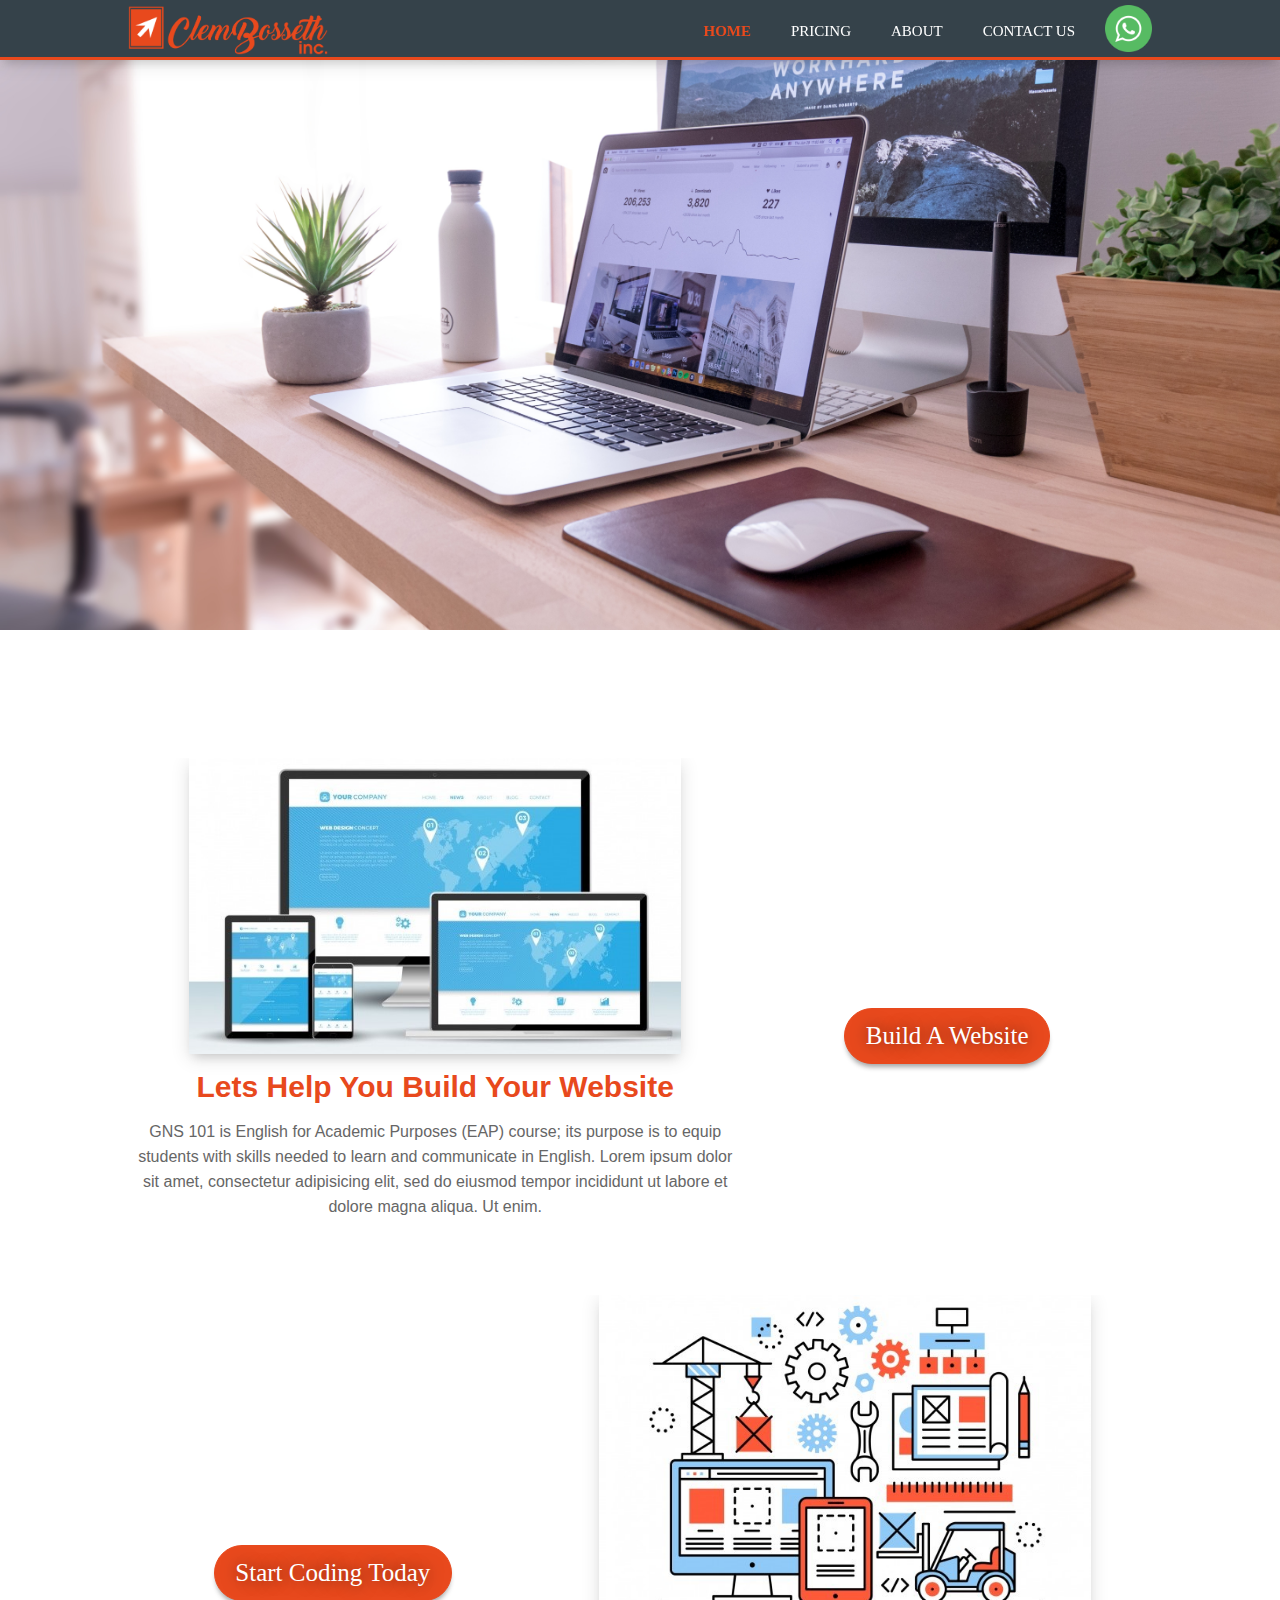
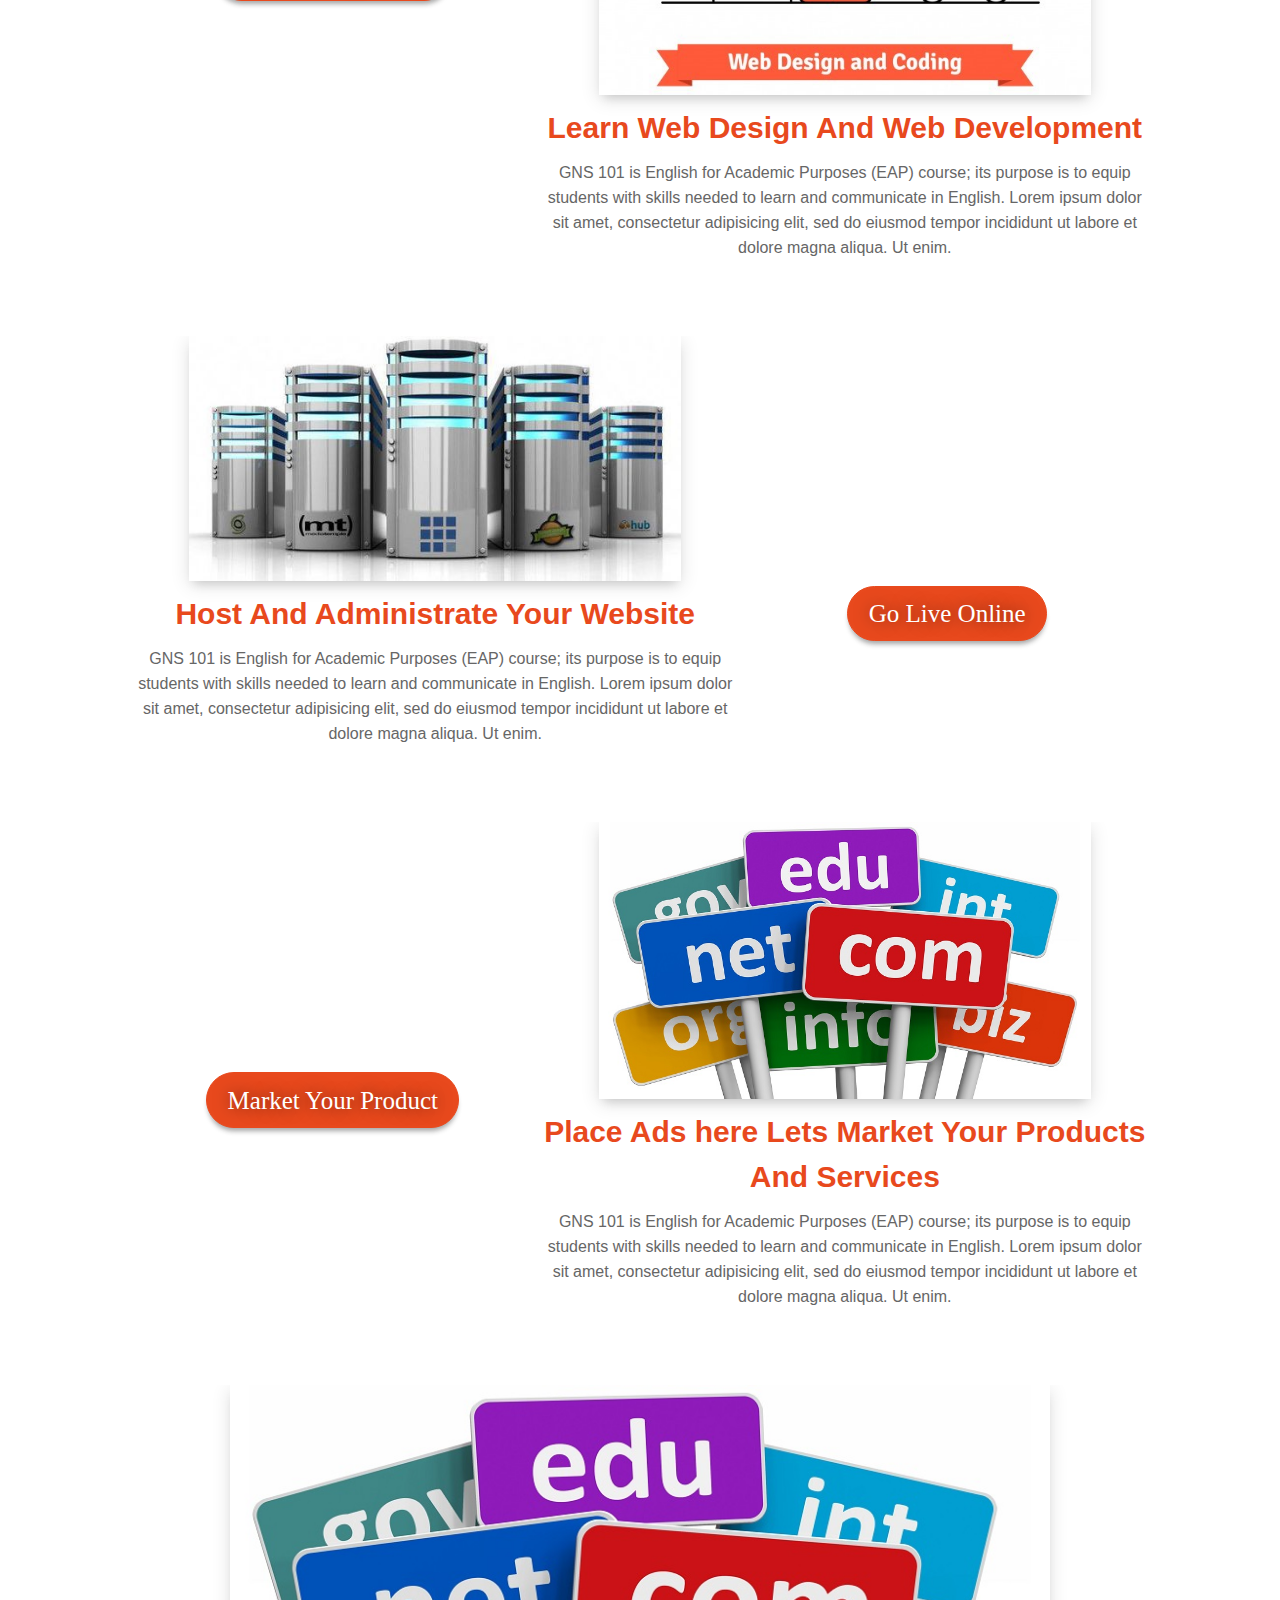
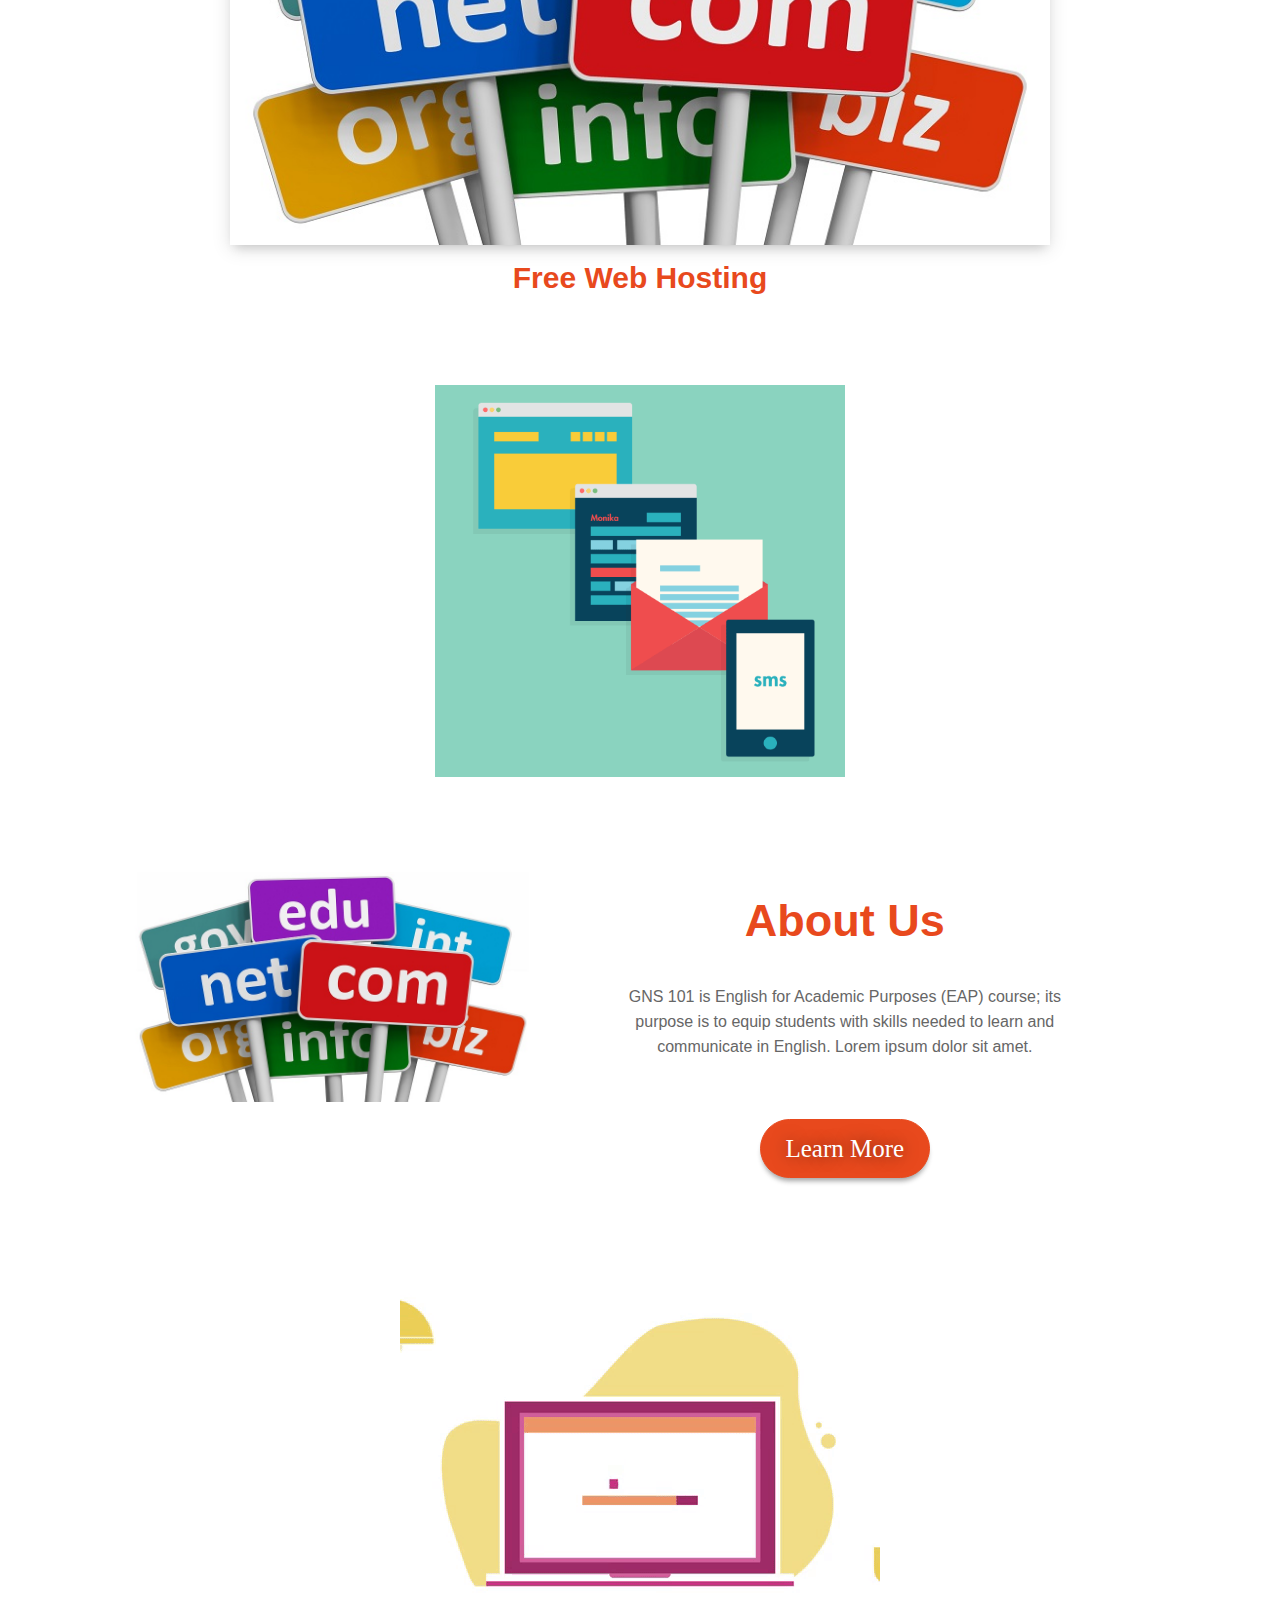
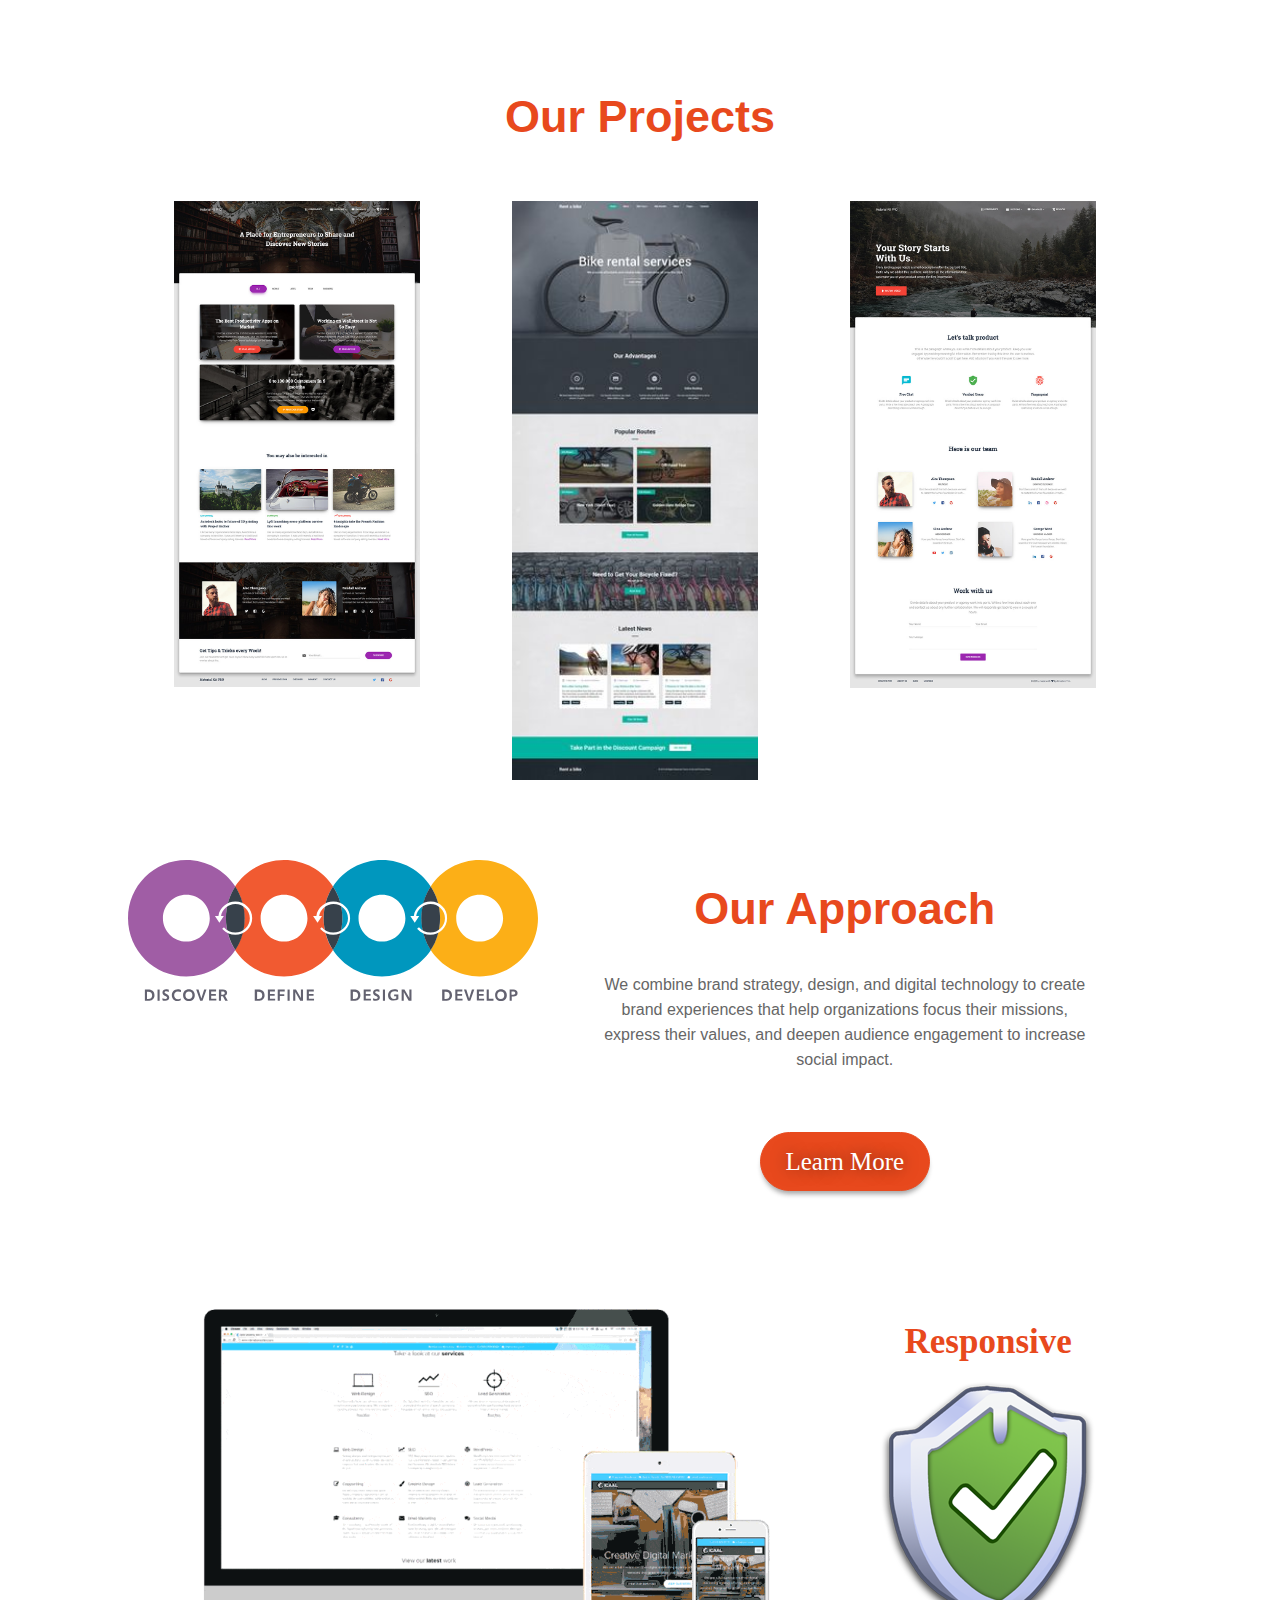
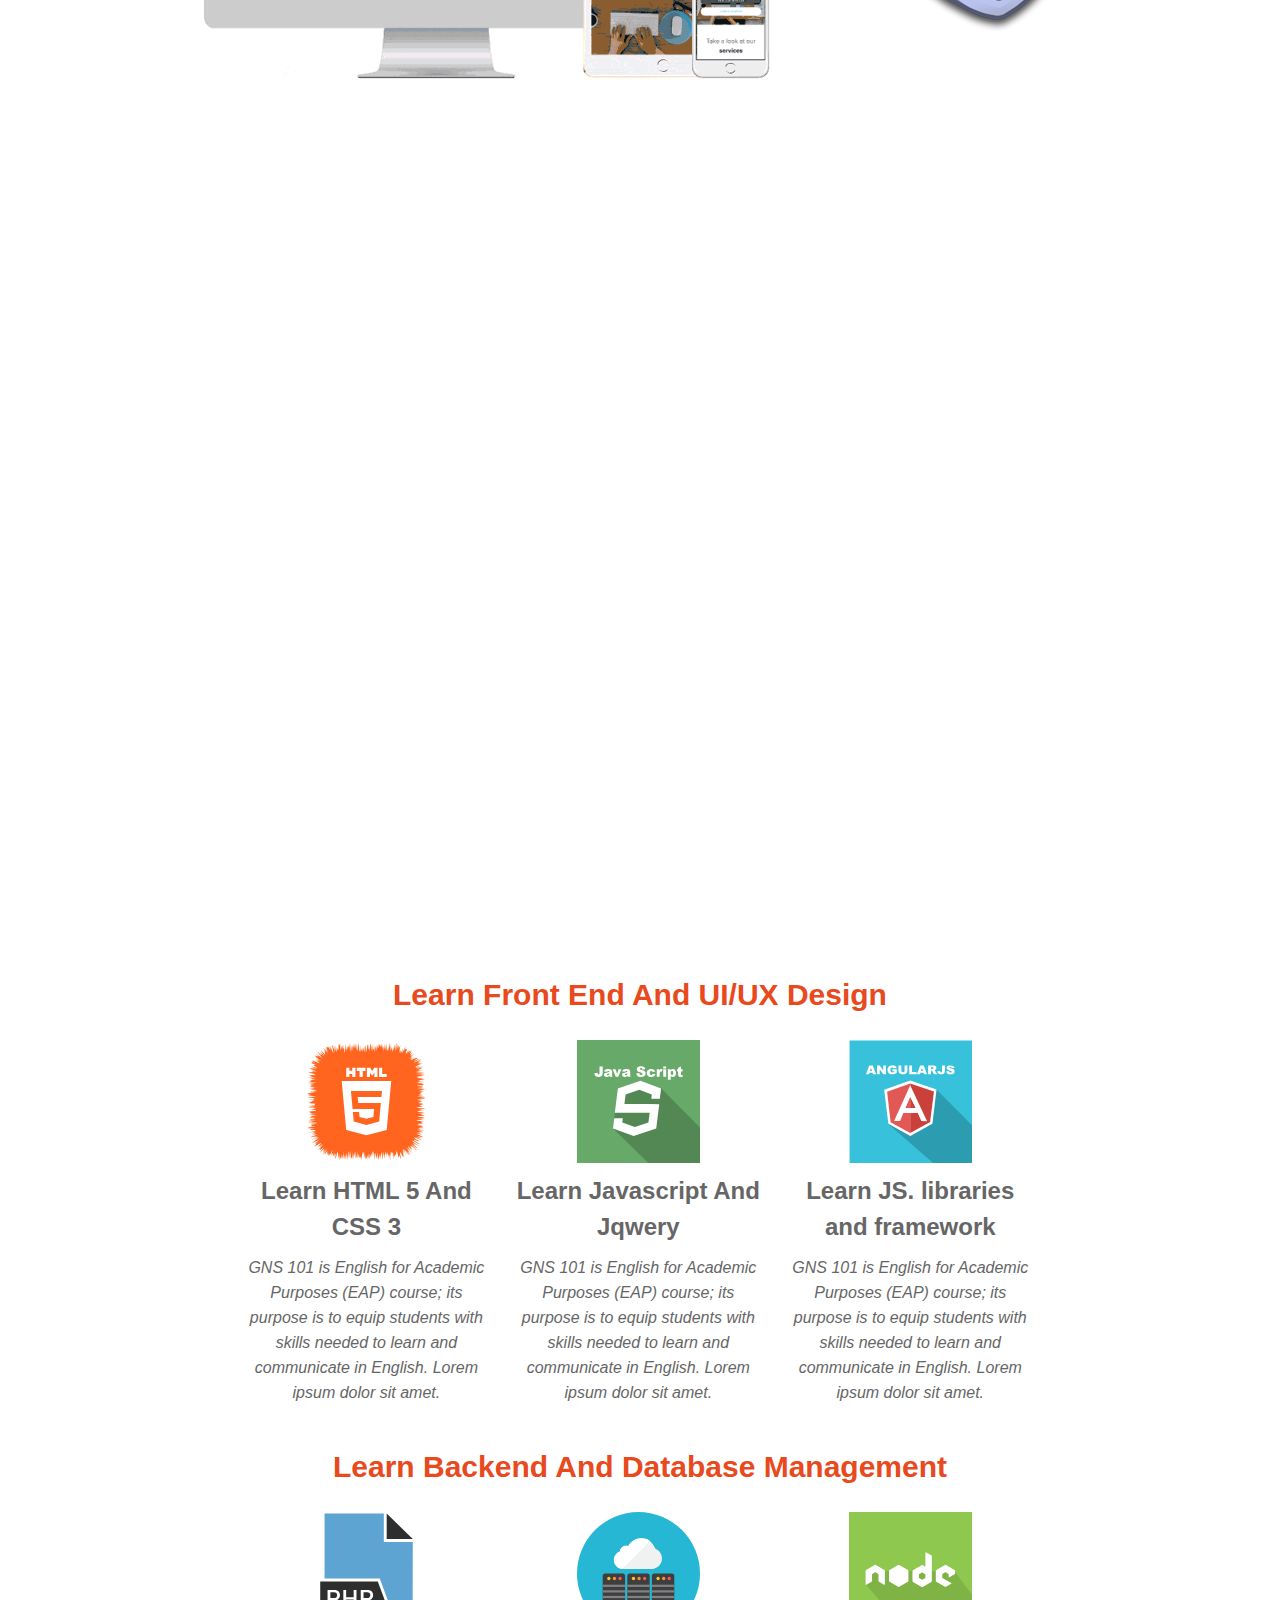
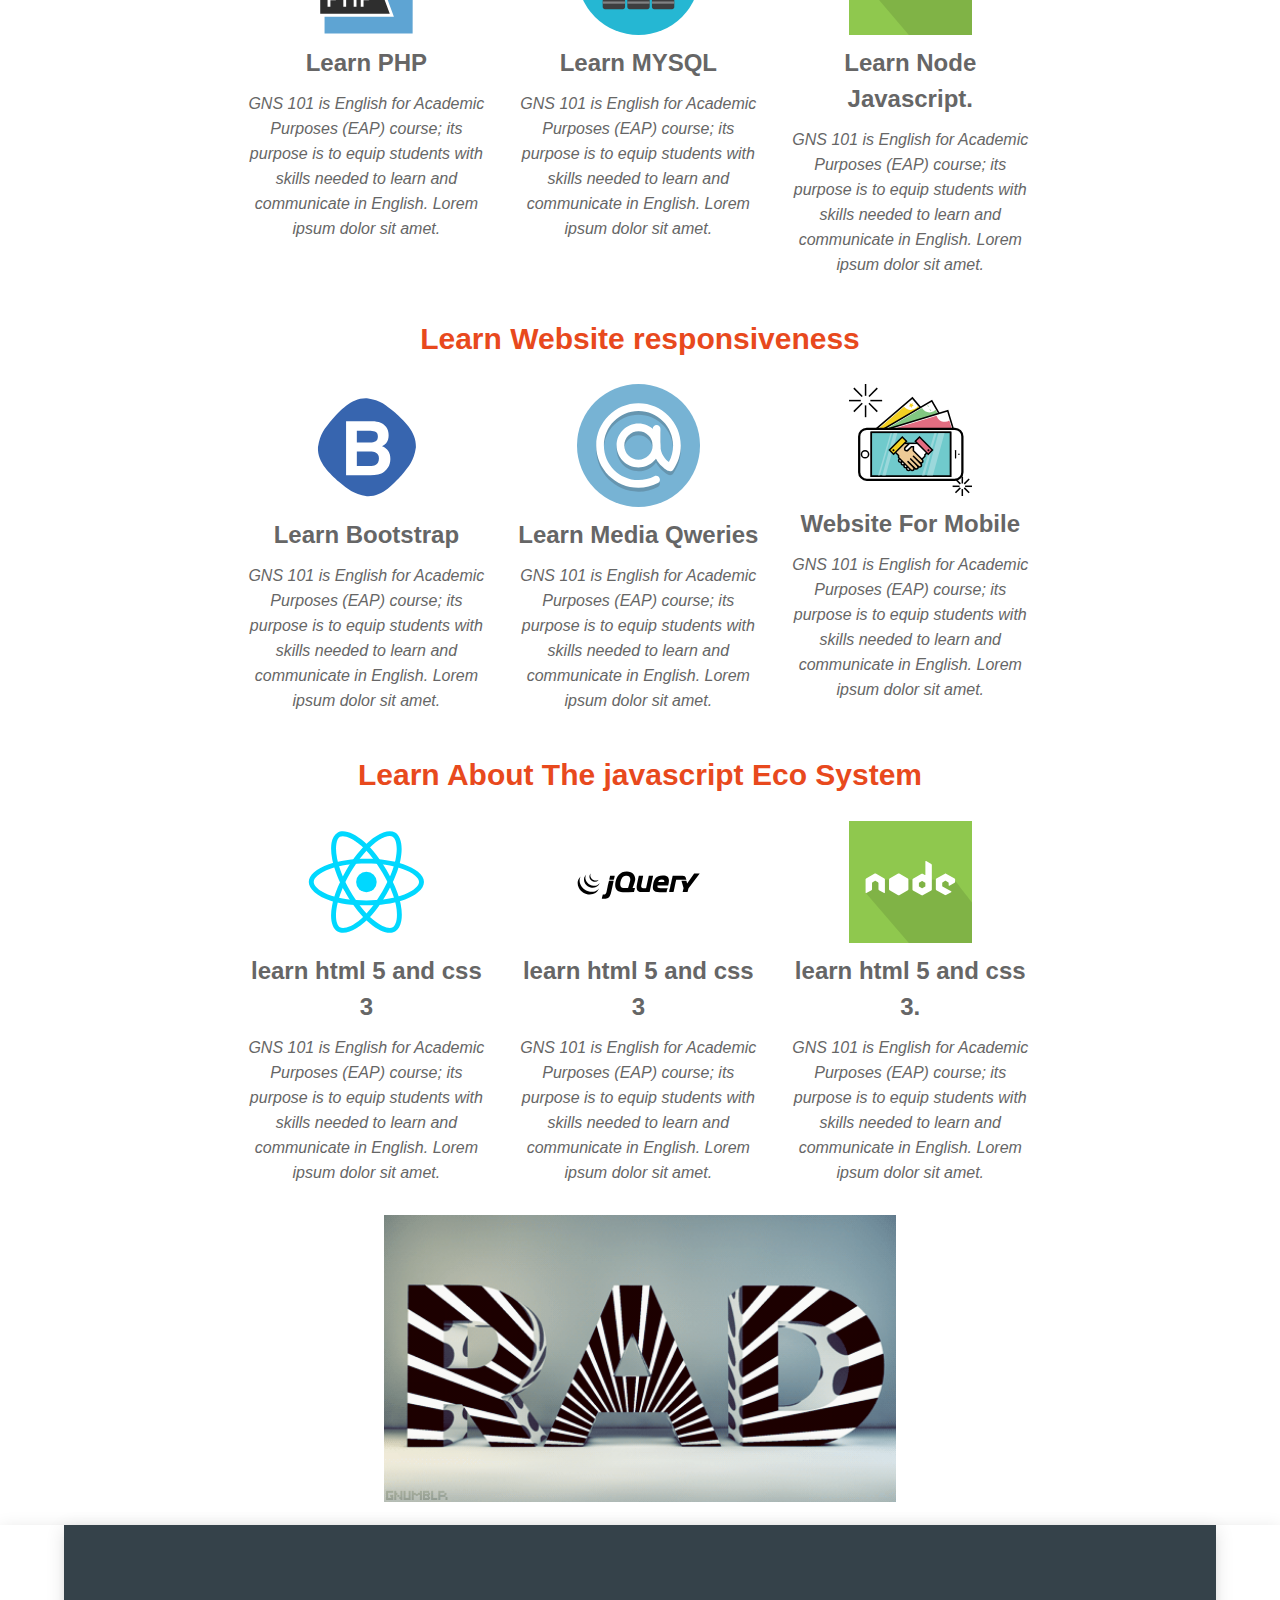
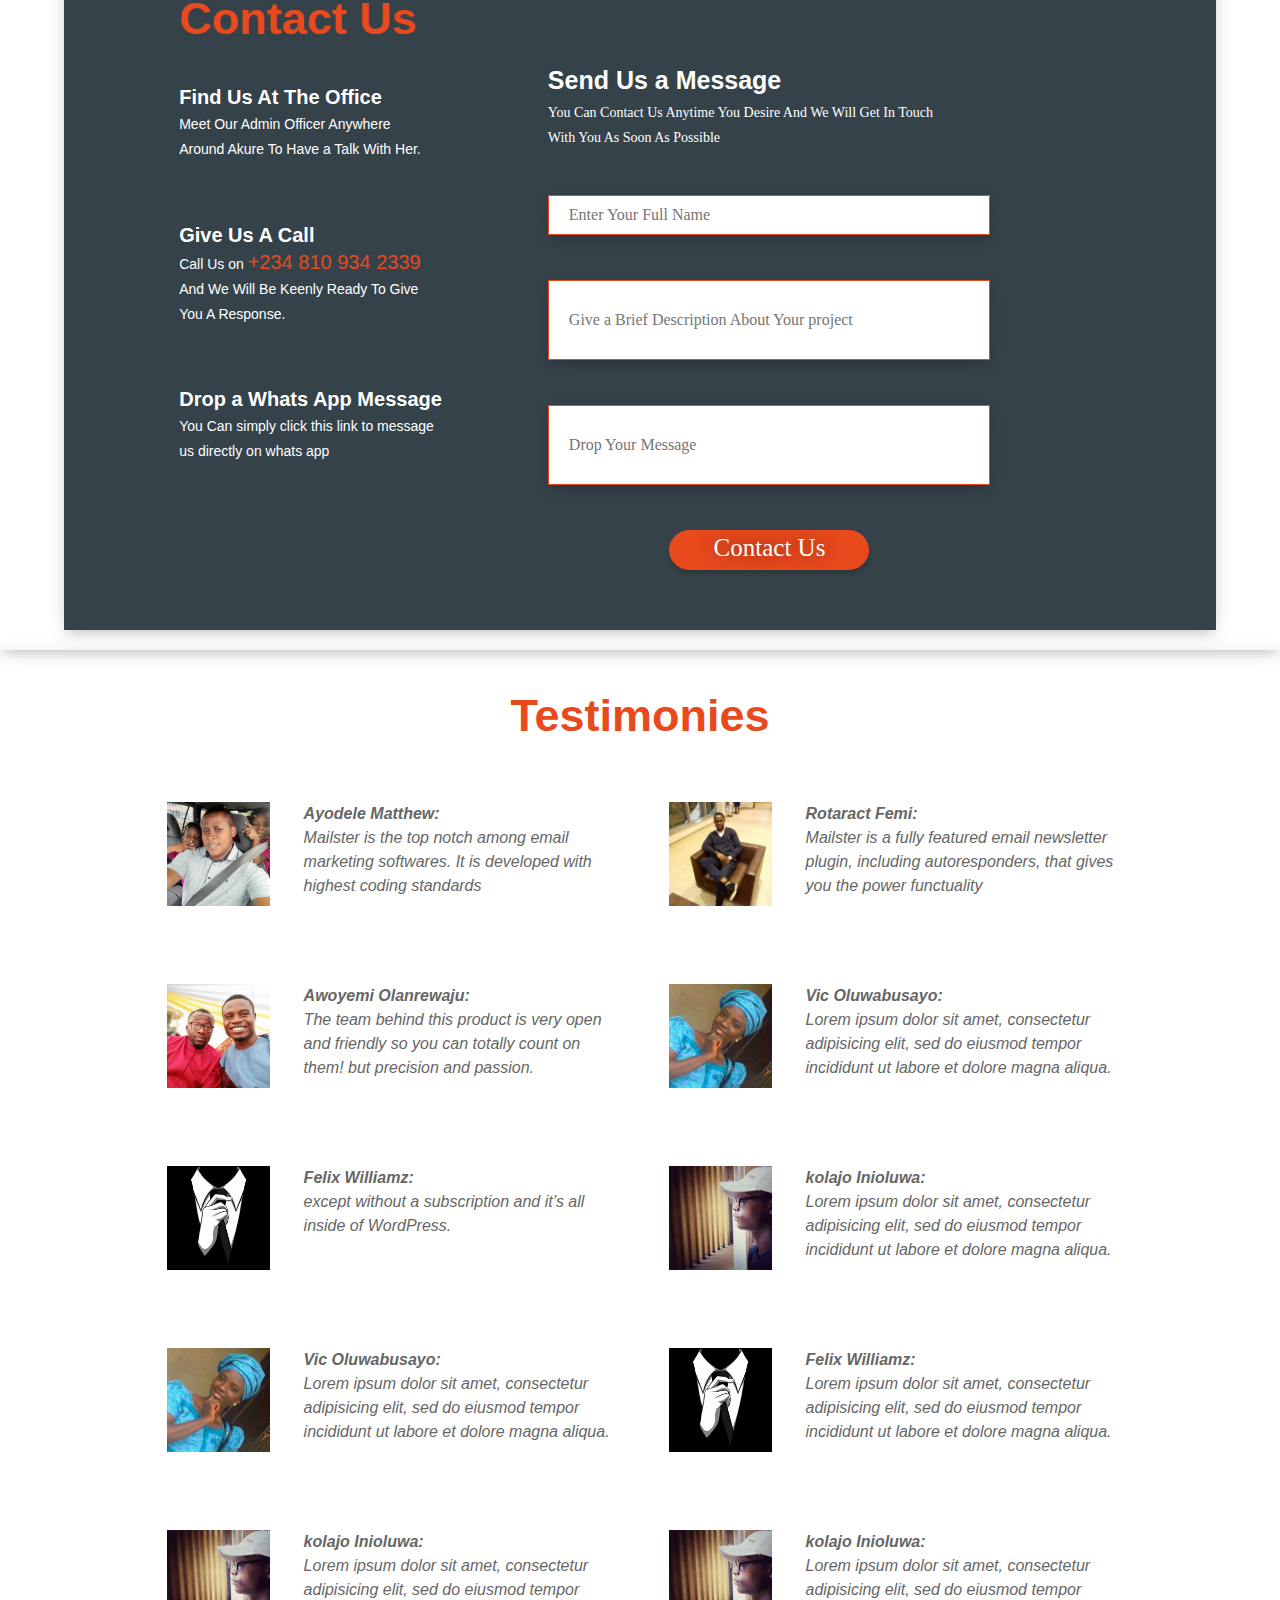
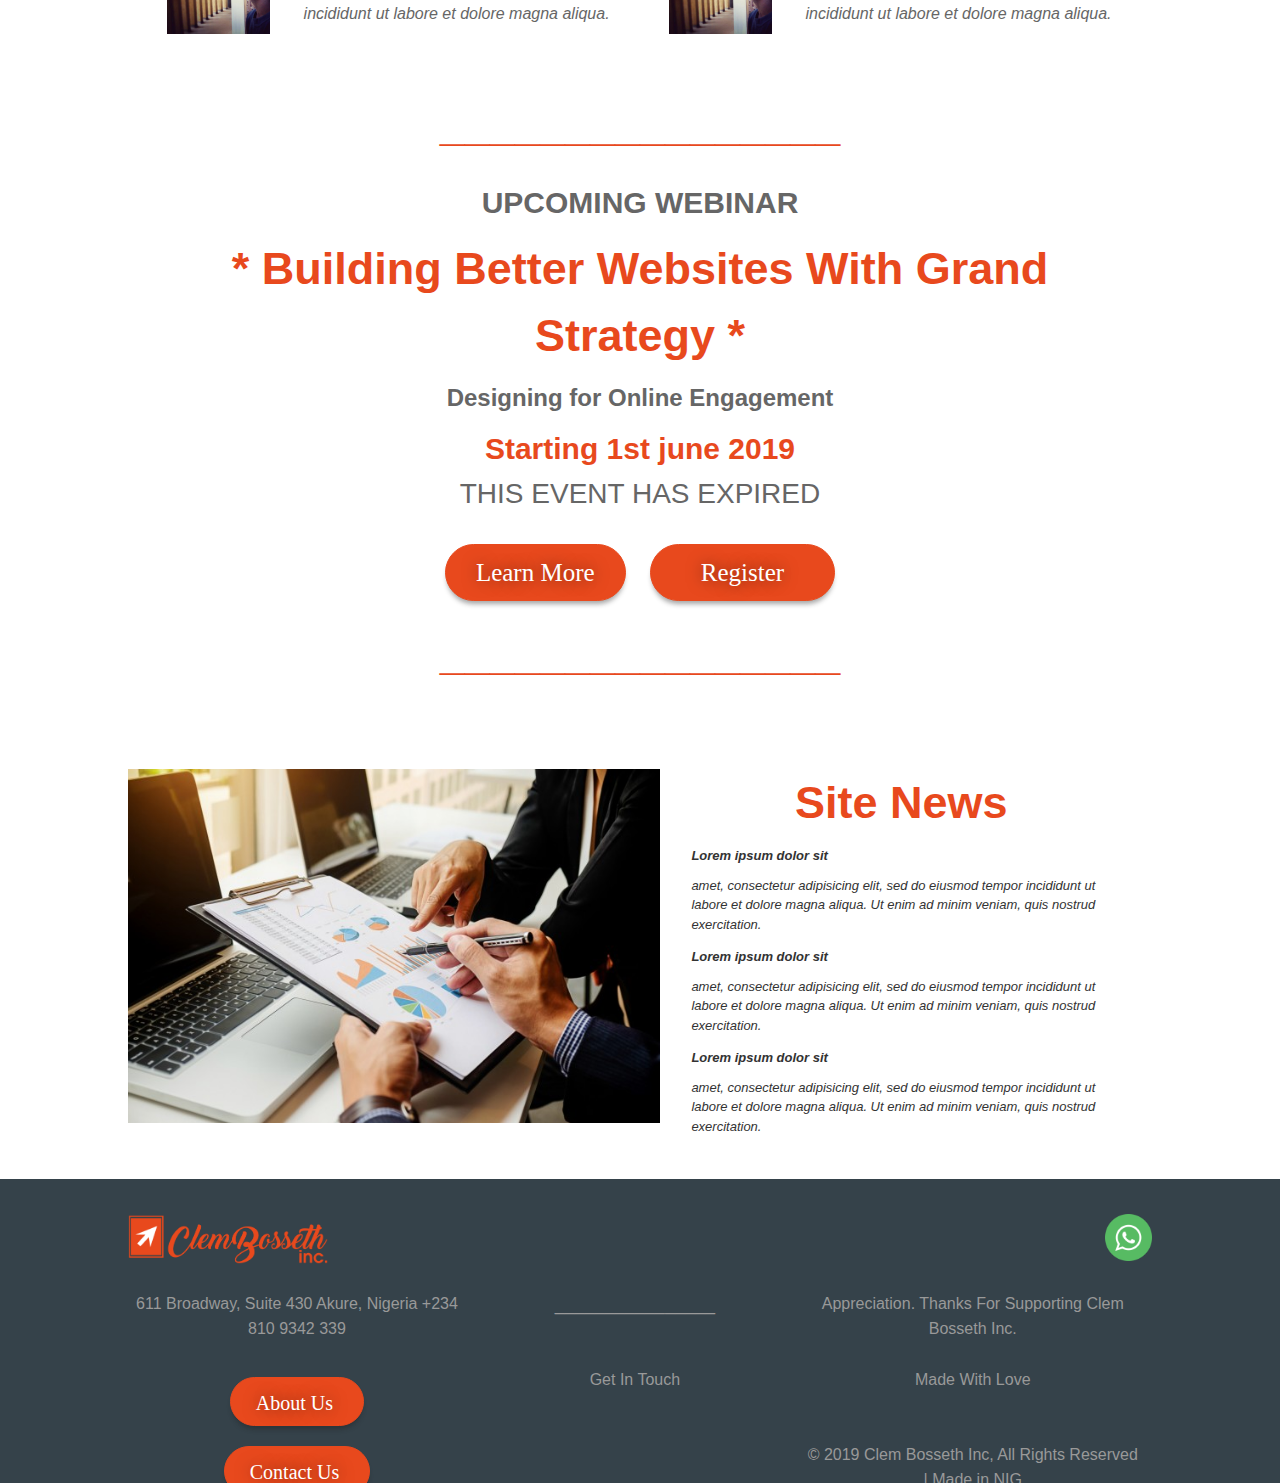
==== commit 4d7c499a: "s" ====
--- a/index.html
+++ b/index.html
@@ -198,7 +198,7 @@
 
                 <div class=" mid row aaa">
 
-                <a href="img/marketing.jpg">   <img src="img/free hosting.jpg.jpg" alt=""  width="80%"></a>
+                <a href="img/marketing.jpg">   <img src="img/free hosting.jpg" alt=""  width="80%"></a>
                     <h2> <a href="contact.html"> Place Ads here Lets Market Your Products And Services</h2>
                 <a>   <p> <a> GNS 101 is English for Academic Purposes (EAP)
                   course; its purpose is to equip students with skills
@@ -261,7 +261,7 @@
         </div>
 
         <div class="row row-2" >
-        <a href="me.html">  <img src="img/free hosting.jpg.jpg"style="float: left" width="100%"alt="">  </a>
+        <a href="me.html">  <img src="img/free hosting.jpg"style="float: left" width="100%"alt="">  </a>
         </div>
 
       </div>
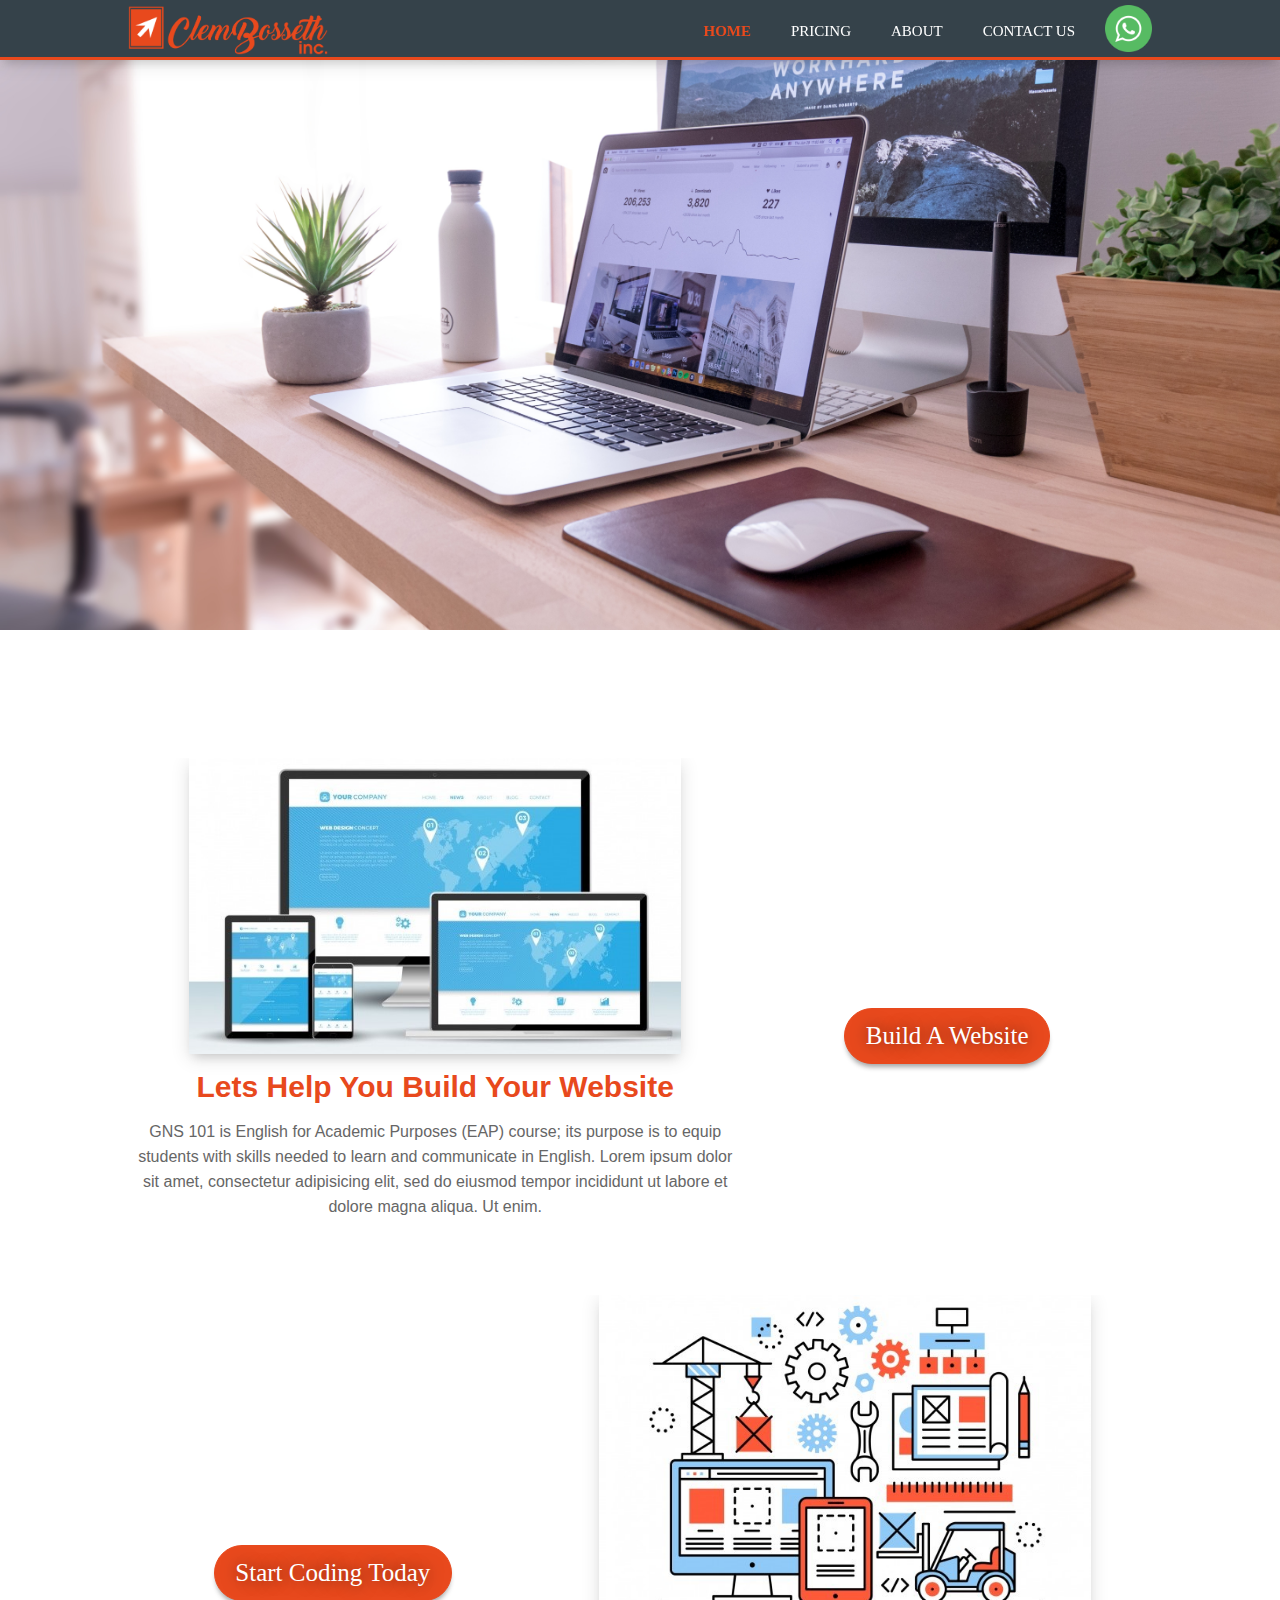
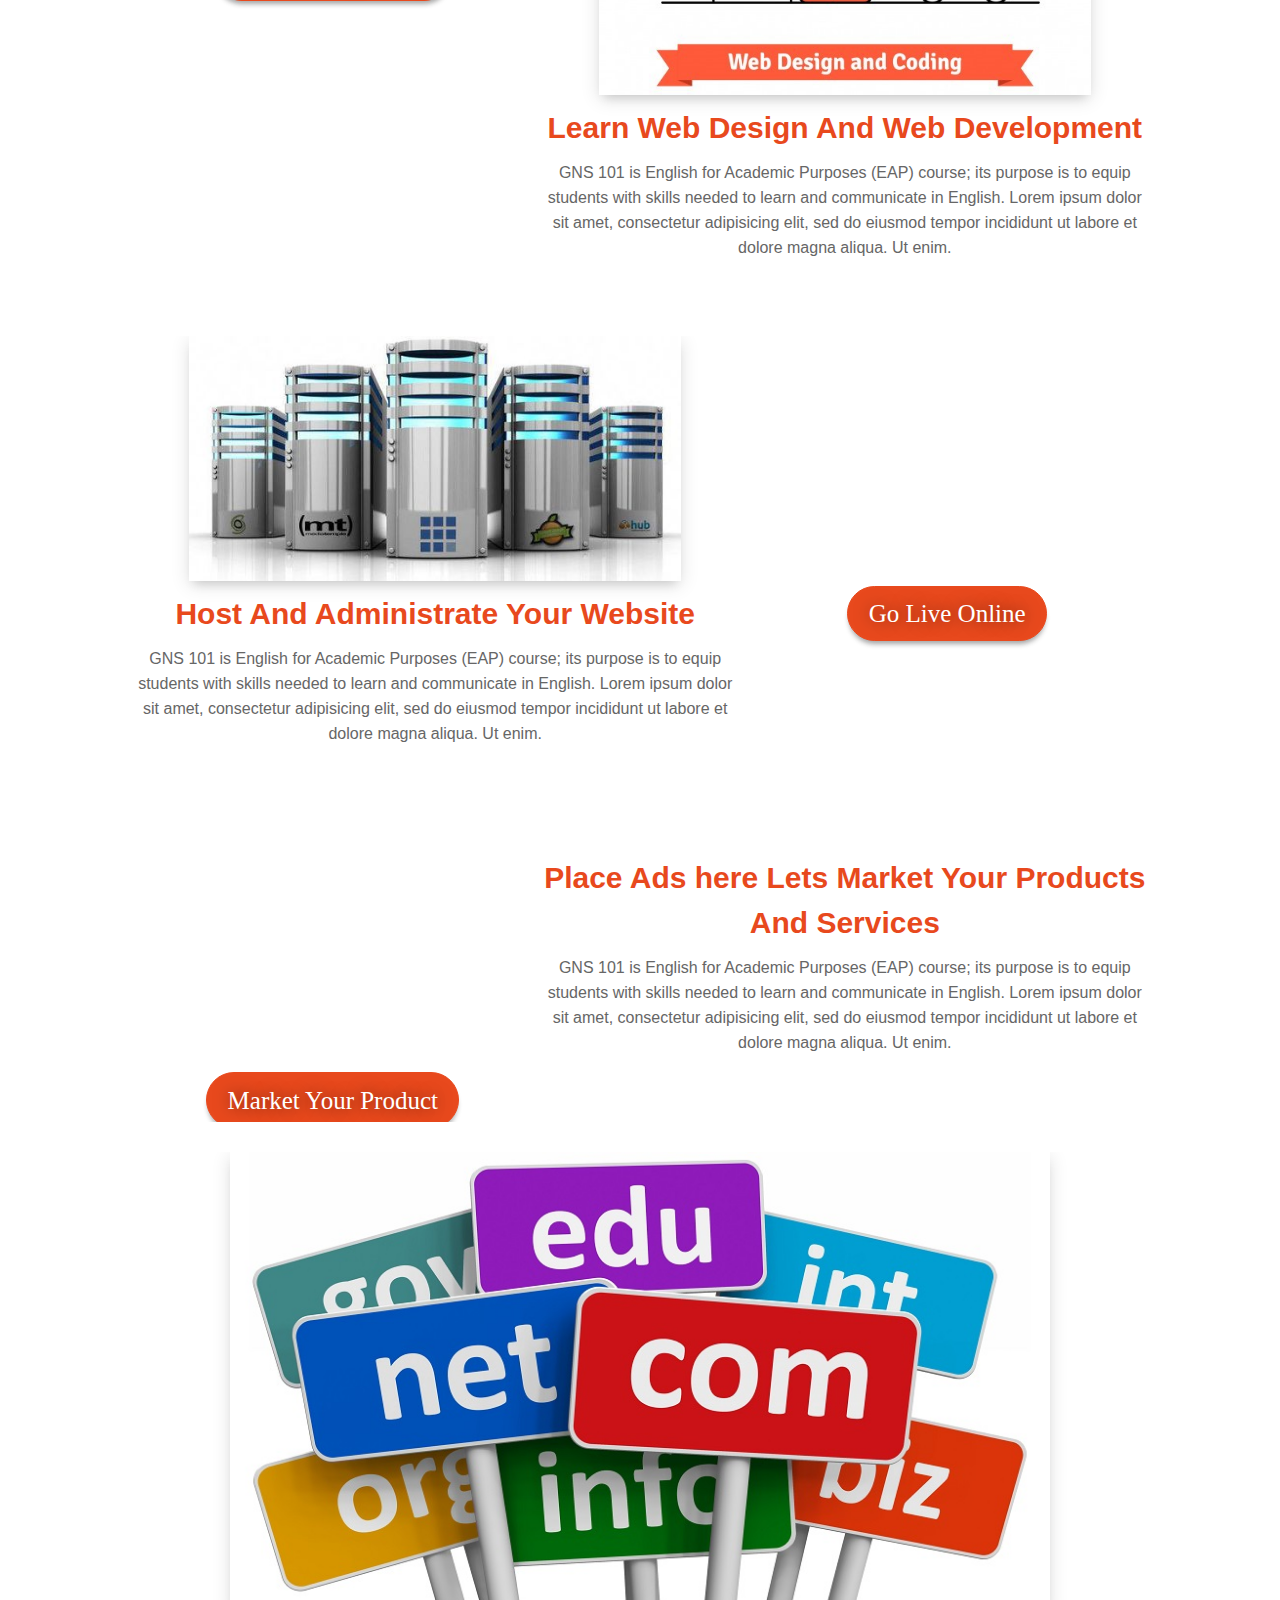
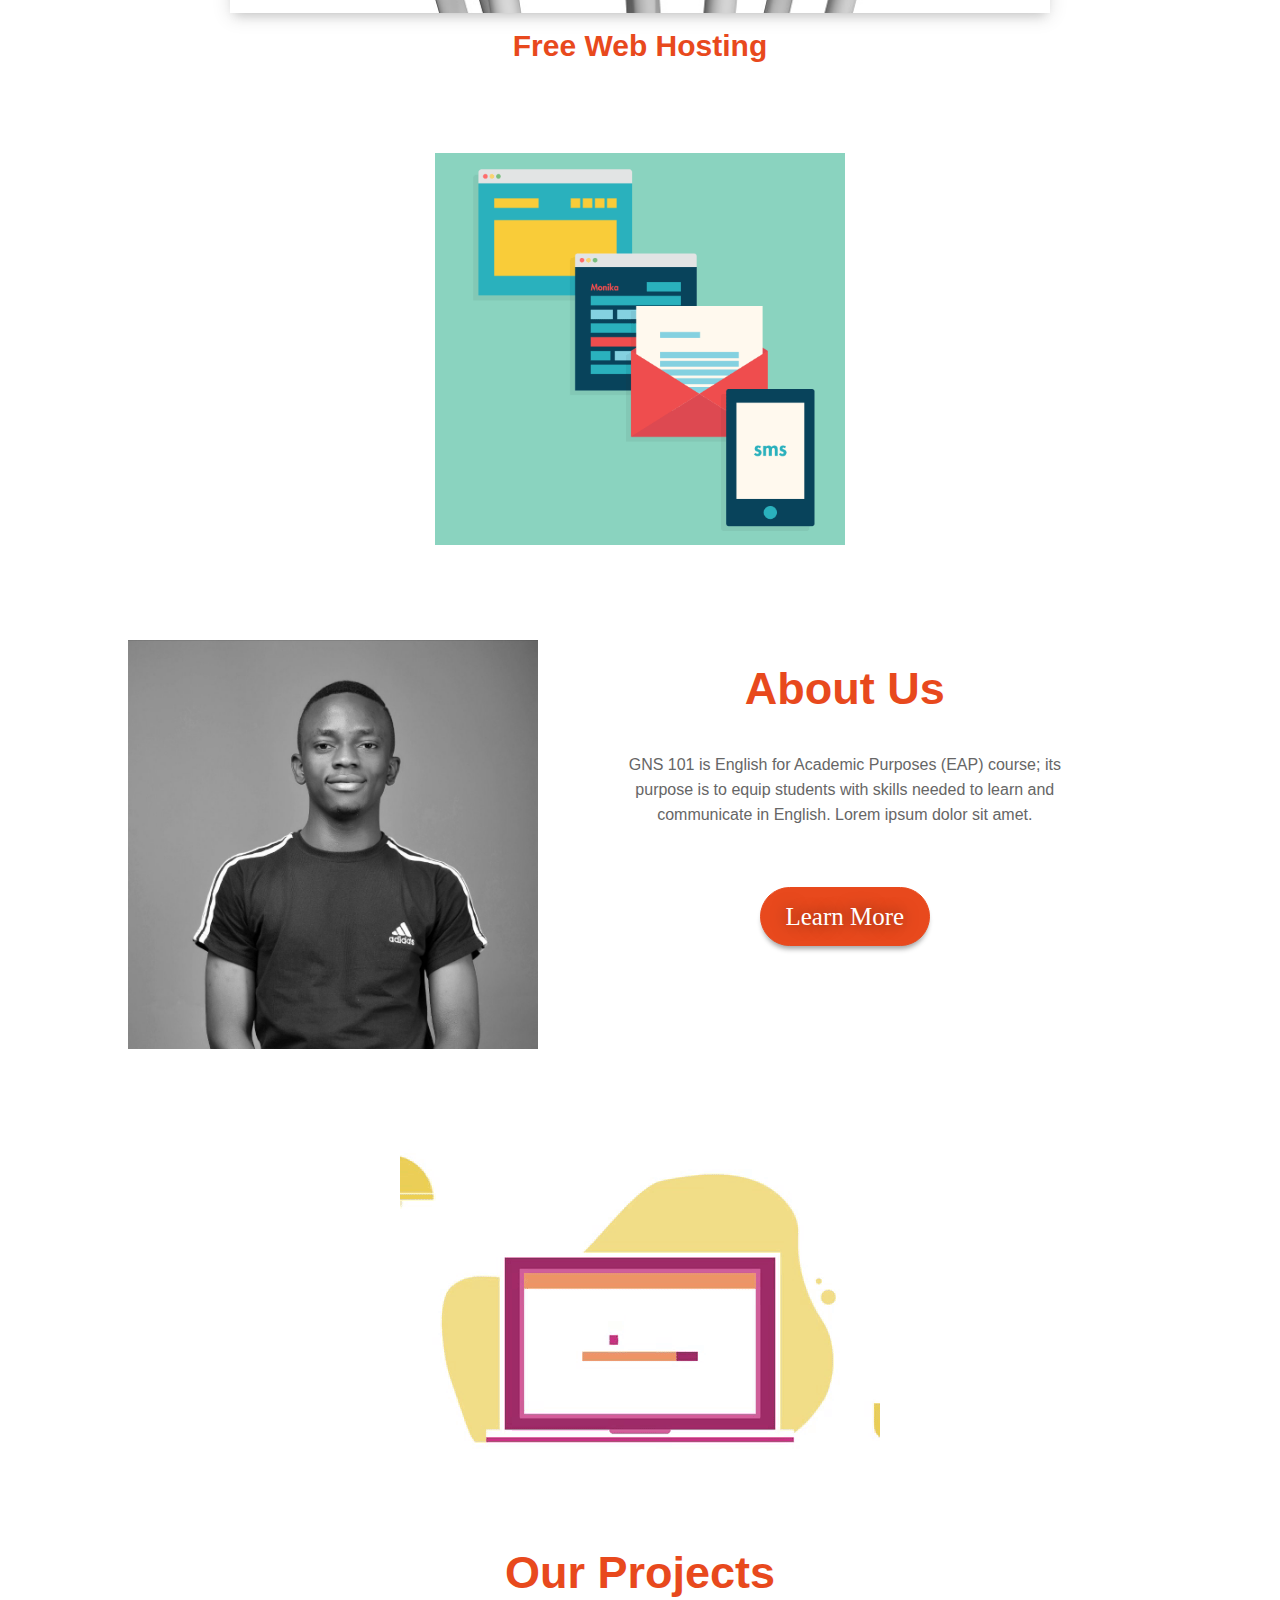
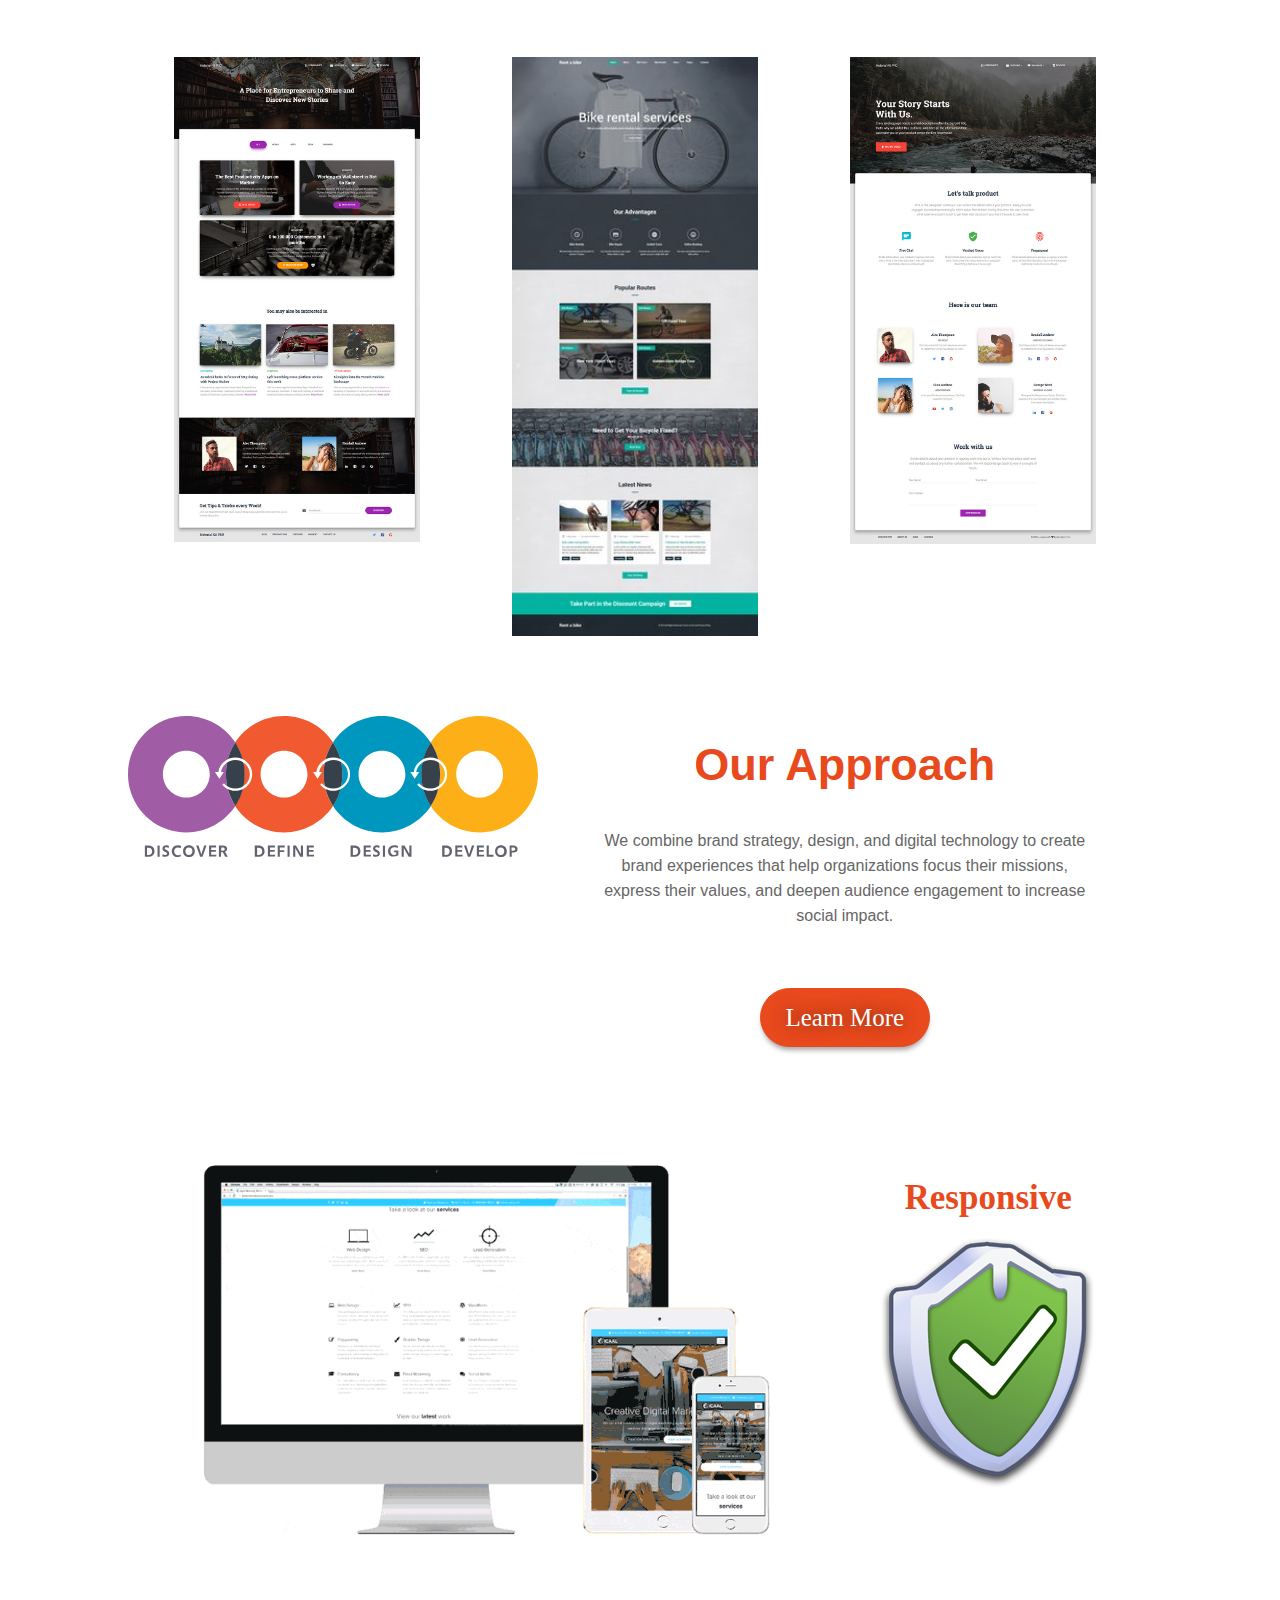
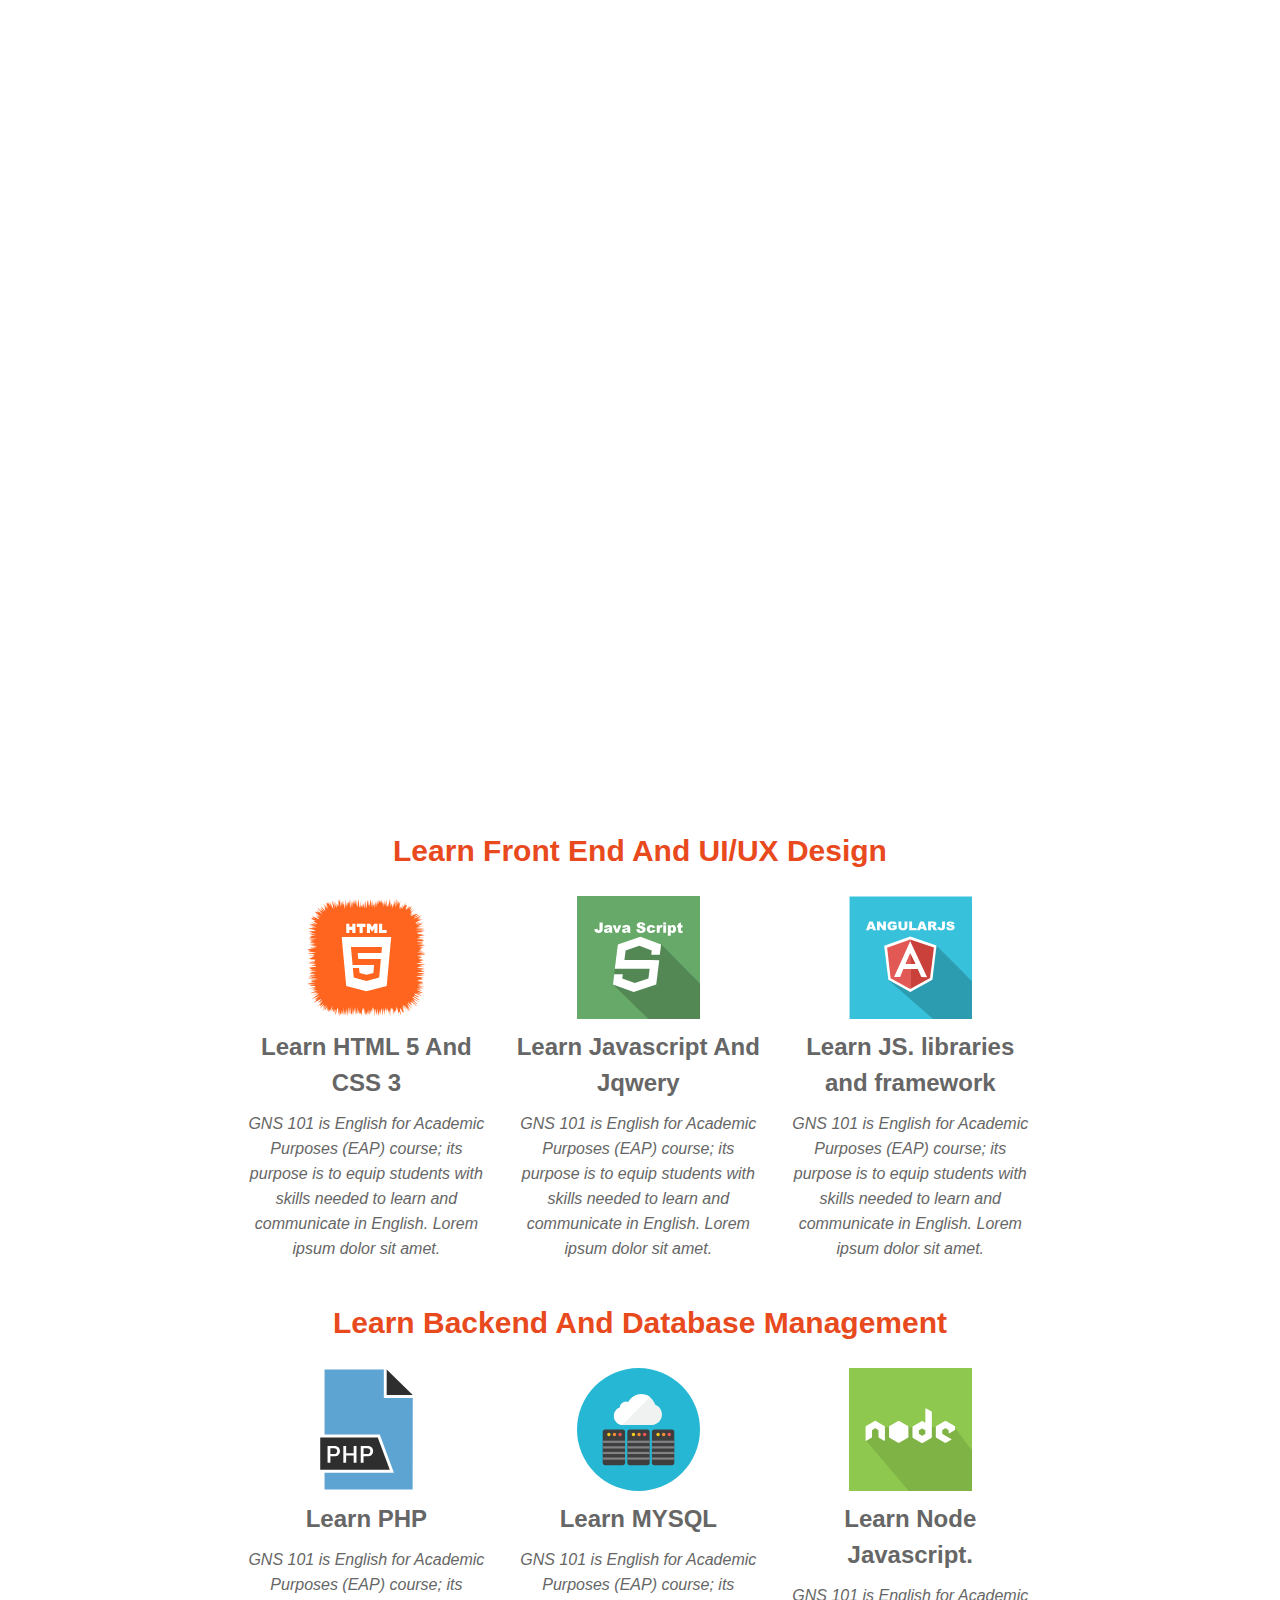
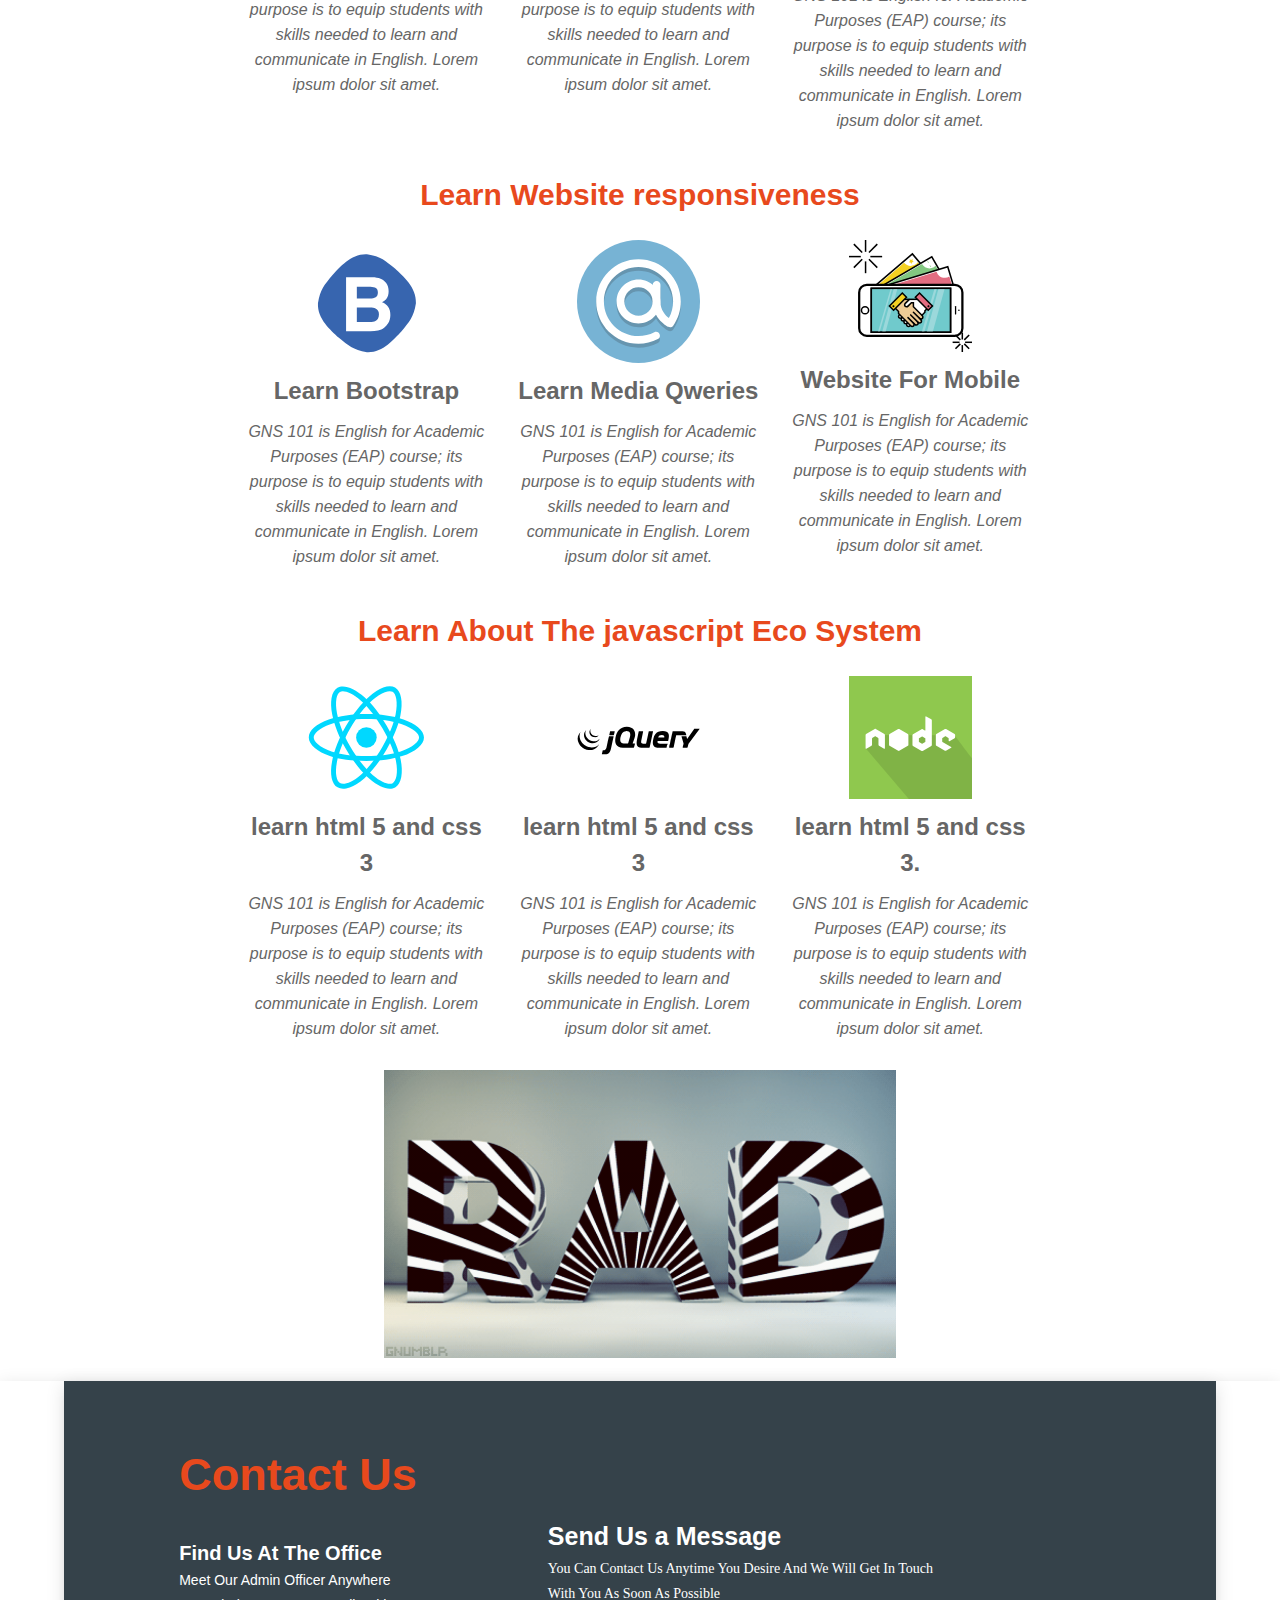
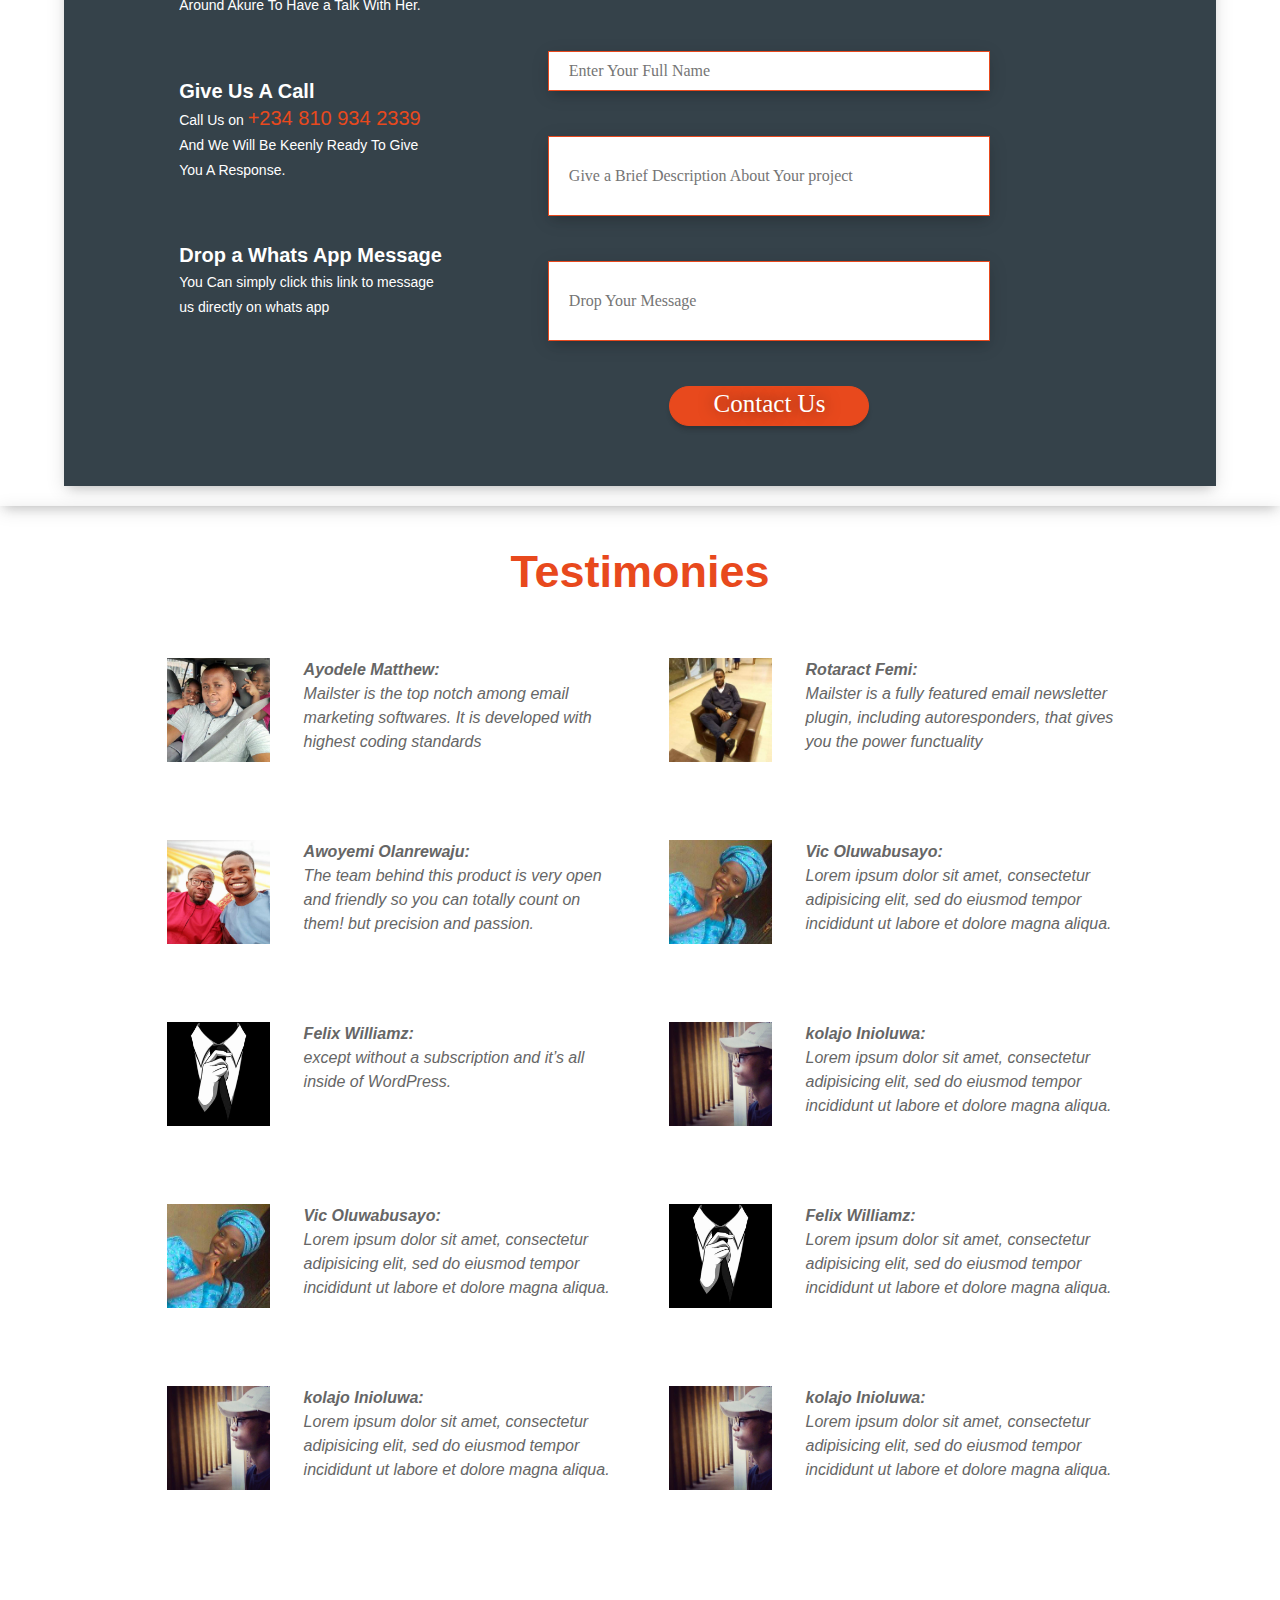
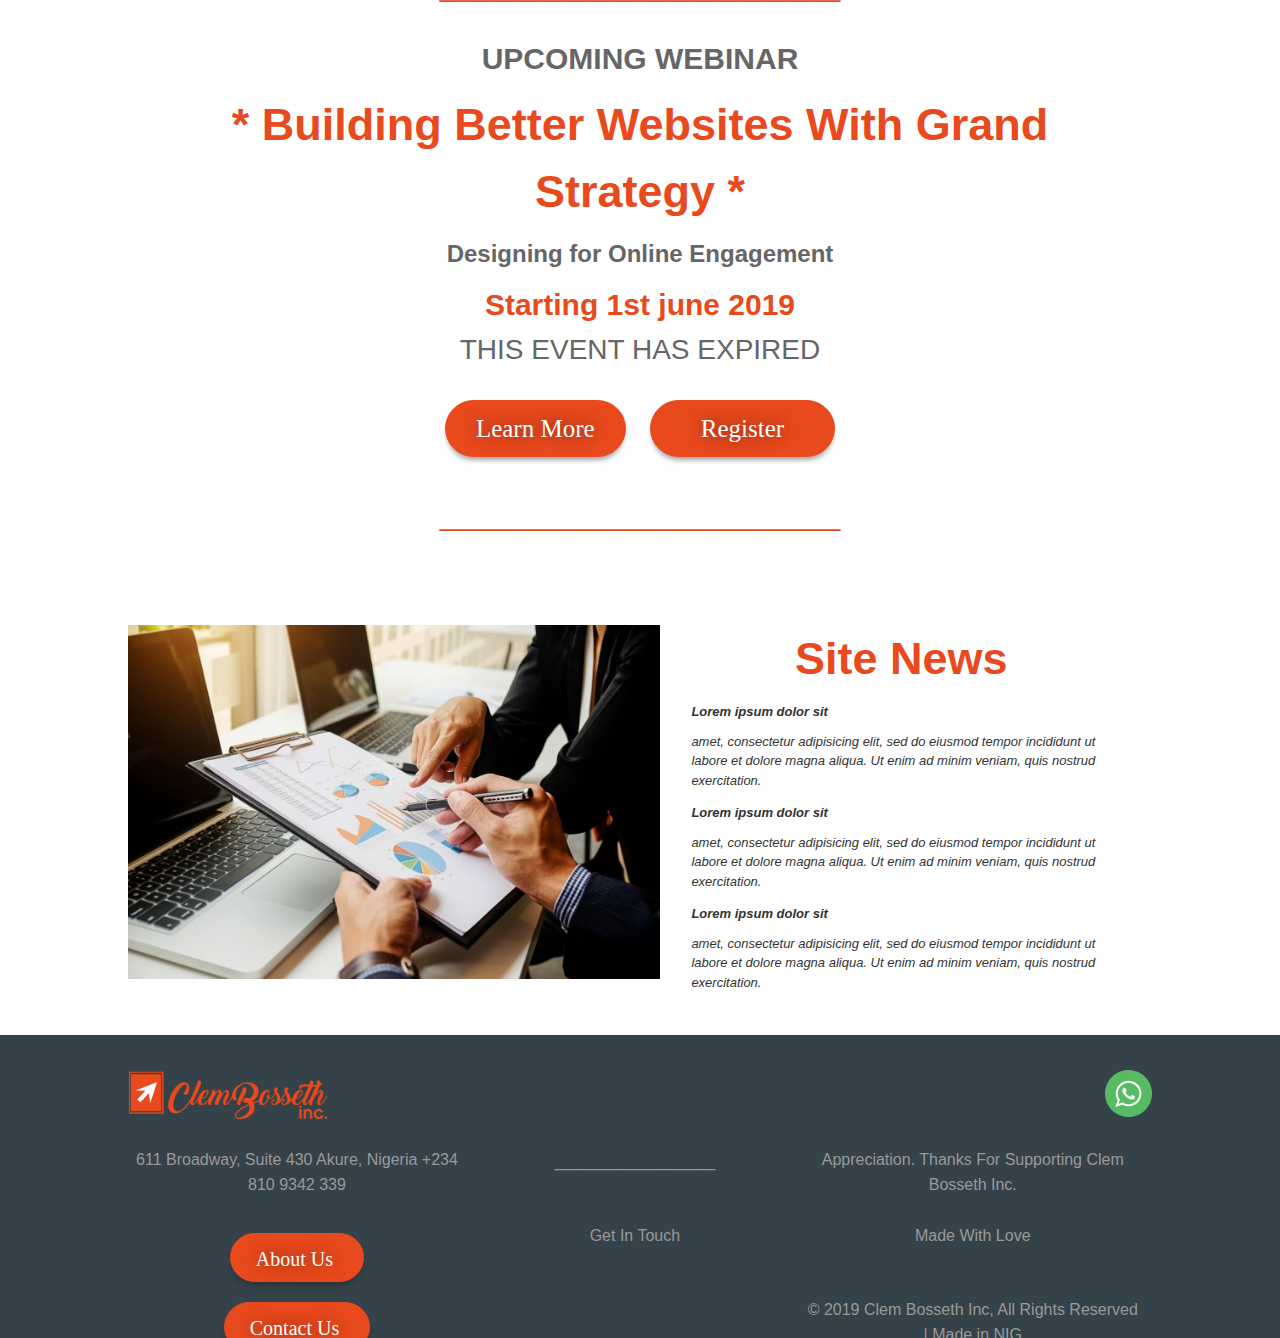
==== commit aefb0f73: "n" ====
--- a/index.html
+++ b/index.html
@@ -198,7 +198,7 @@
 
                 <div class=" mid row aaa">
 
-                <a href="img/marketing.jpg">   <img src="img/free hosting.jpg" alt=""  width="80%"></a>
+                <a href="img/marketing.jpg">   <img src="img/Marketing.jpg" alt=""  width="80%"></a>
                     <h2> <a href="contact.html"> Place Ads here Lets Market Your Products And Services</h2>
                 <a>   <p> <a> GNS 101 is English for Academic Purposes (EAP)
                   course; its purpose is to equip students with skills
@@ -261,7 +261,7 @@
         </div>
 
         <div class="row row-2" >
-        <a href="me.html">  <img src="img/free hosting.jpg"style="float: left" width="100%"alt="">  </a>
+        <a href="me.html">  <img src="img/Bosseth.jpg"style="float: left" width="100%"alt="">  </a>
         </div>
 
       </div>
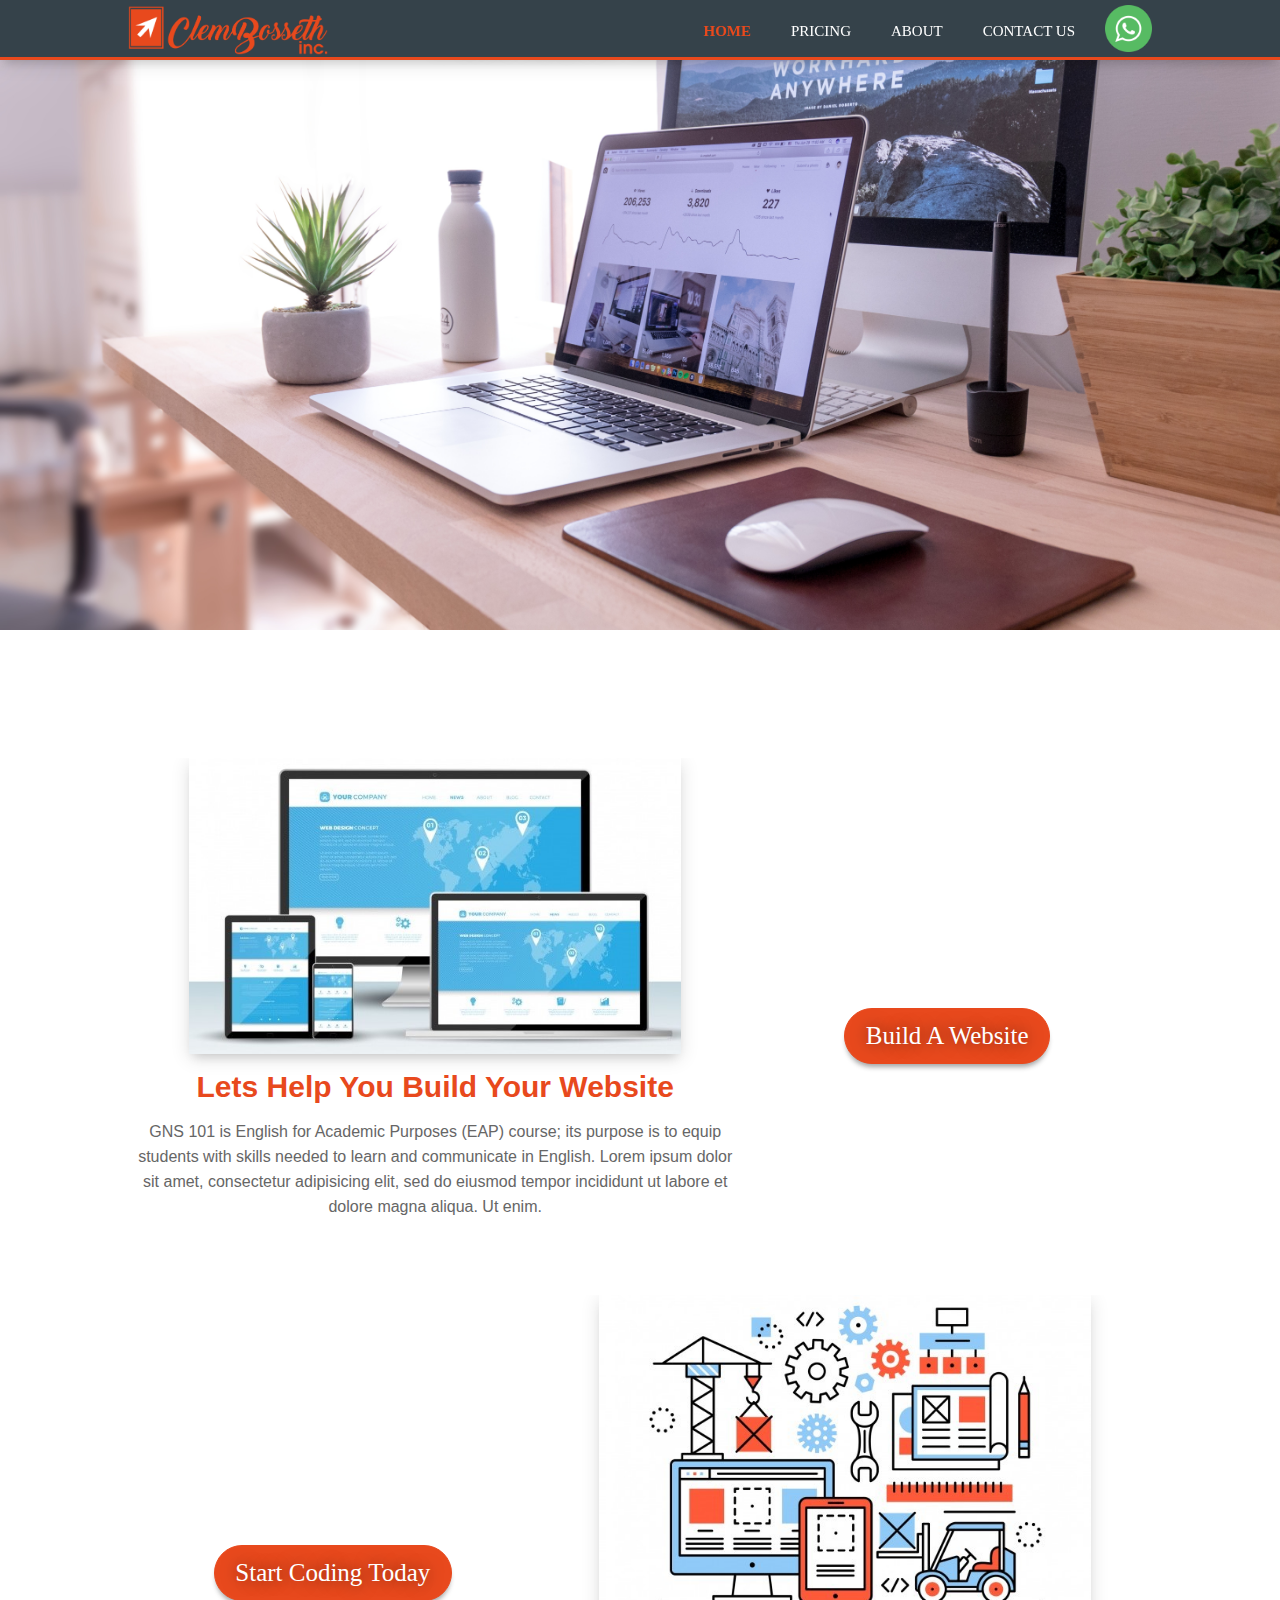
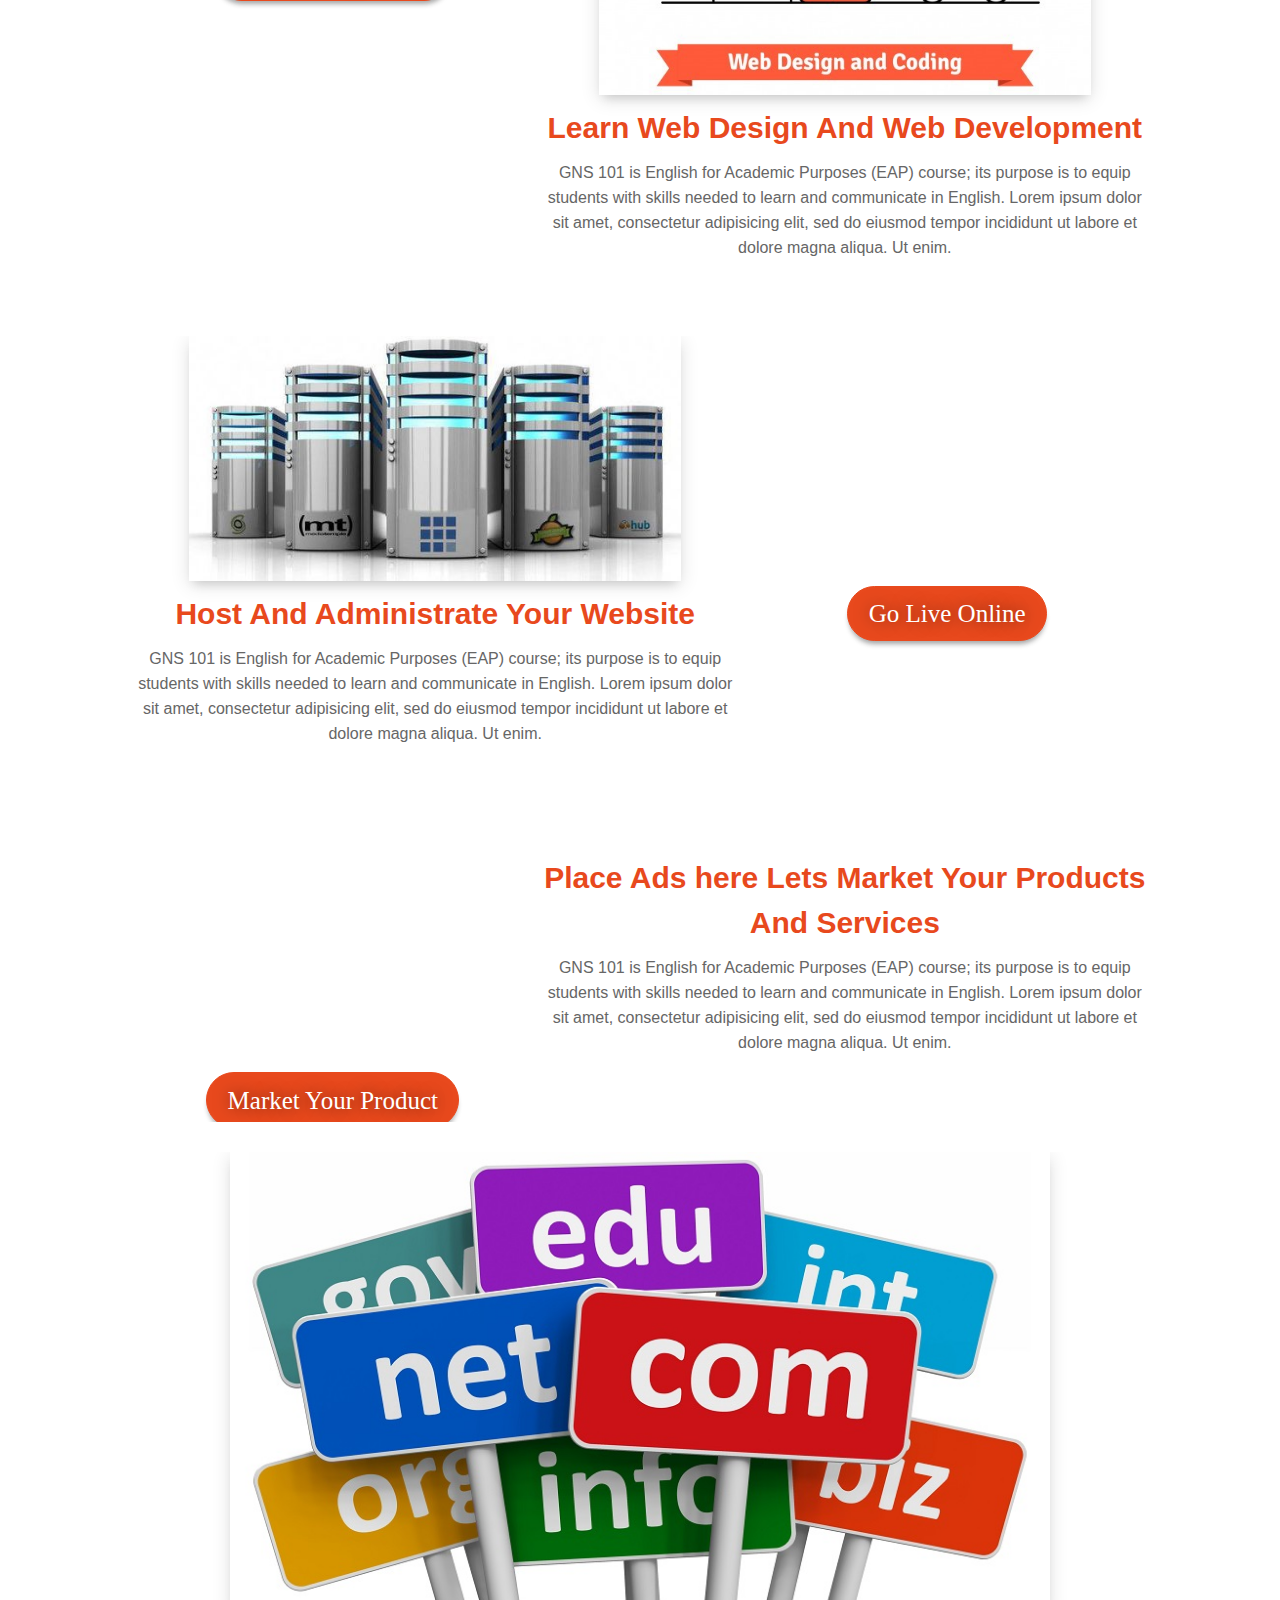
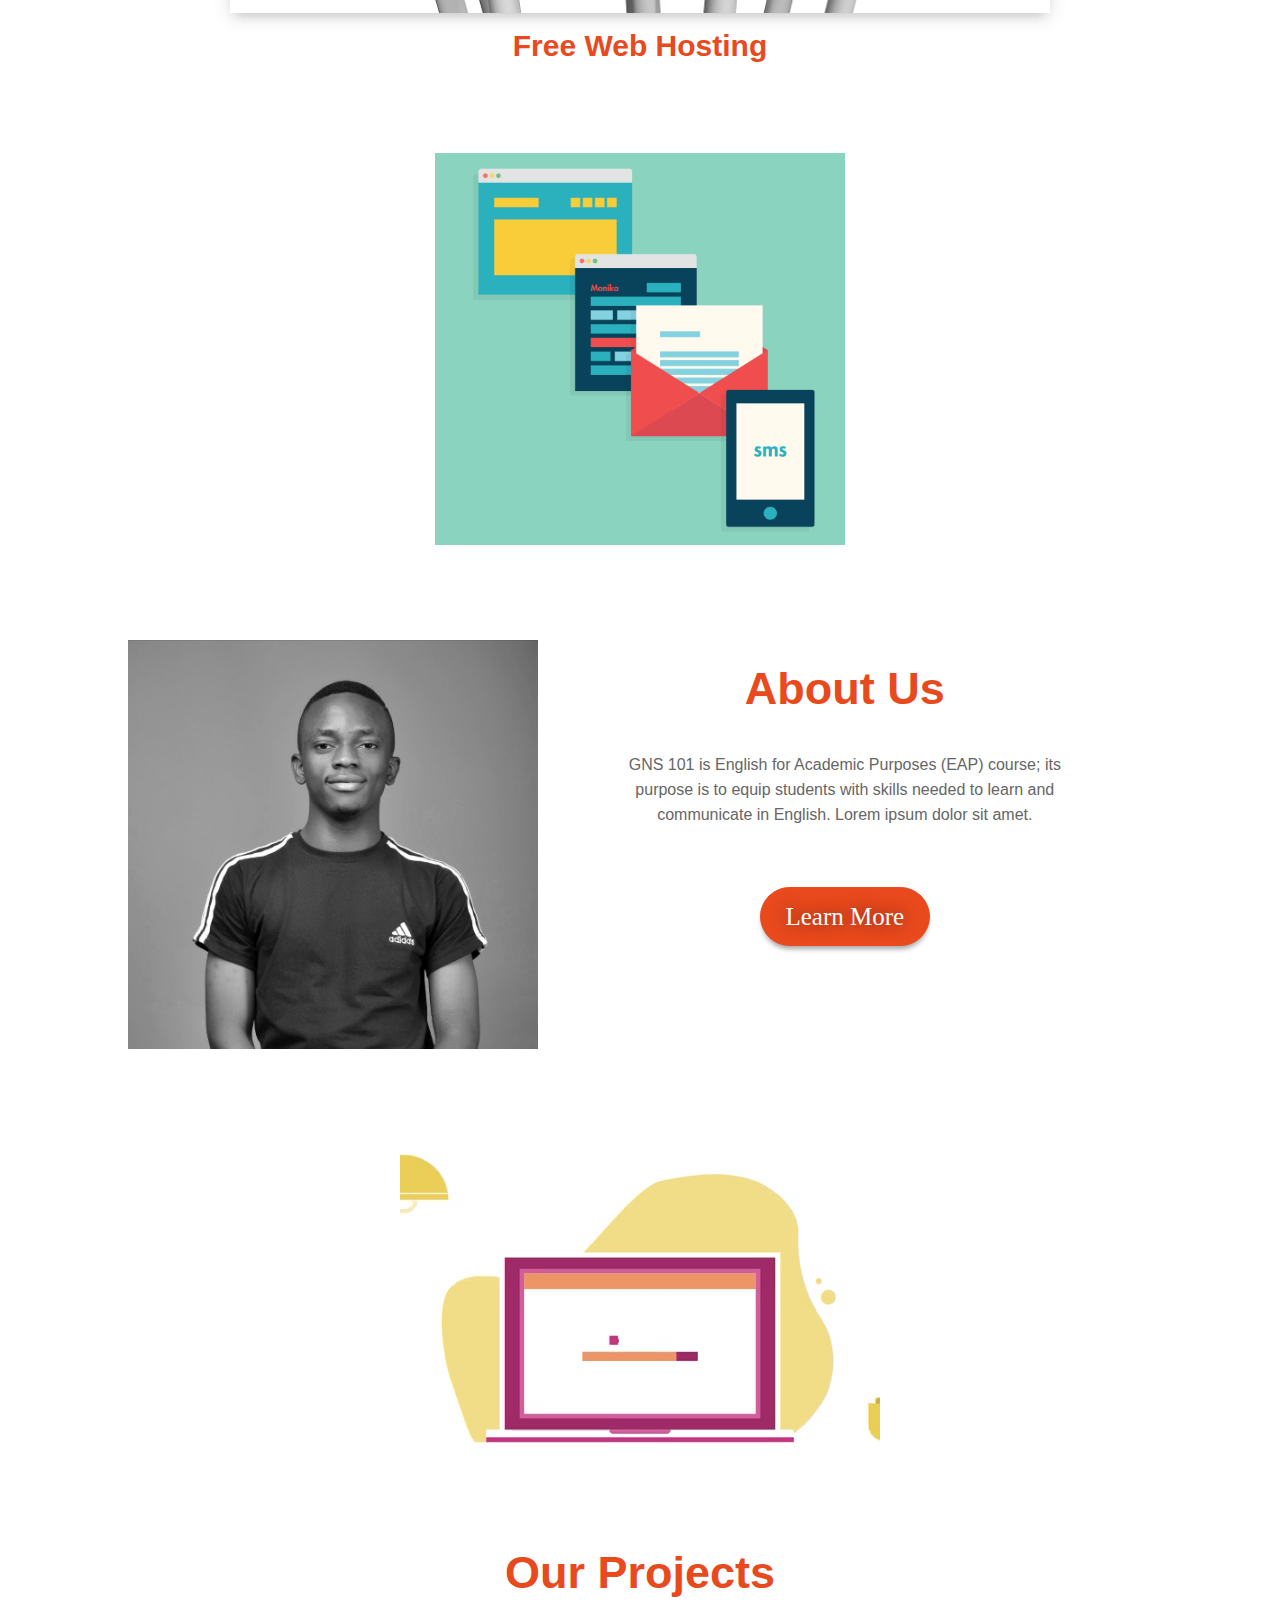
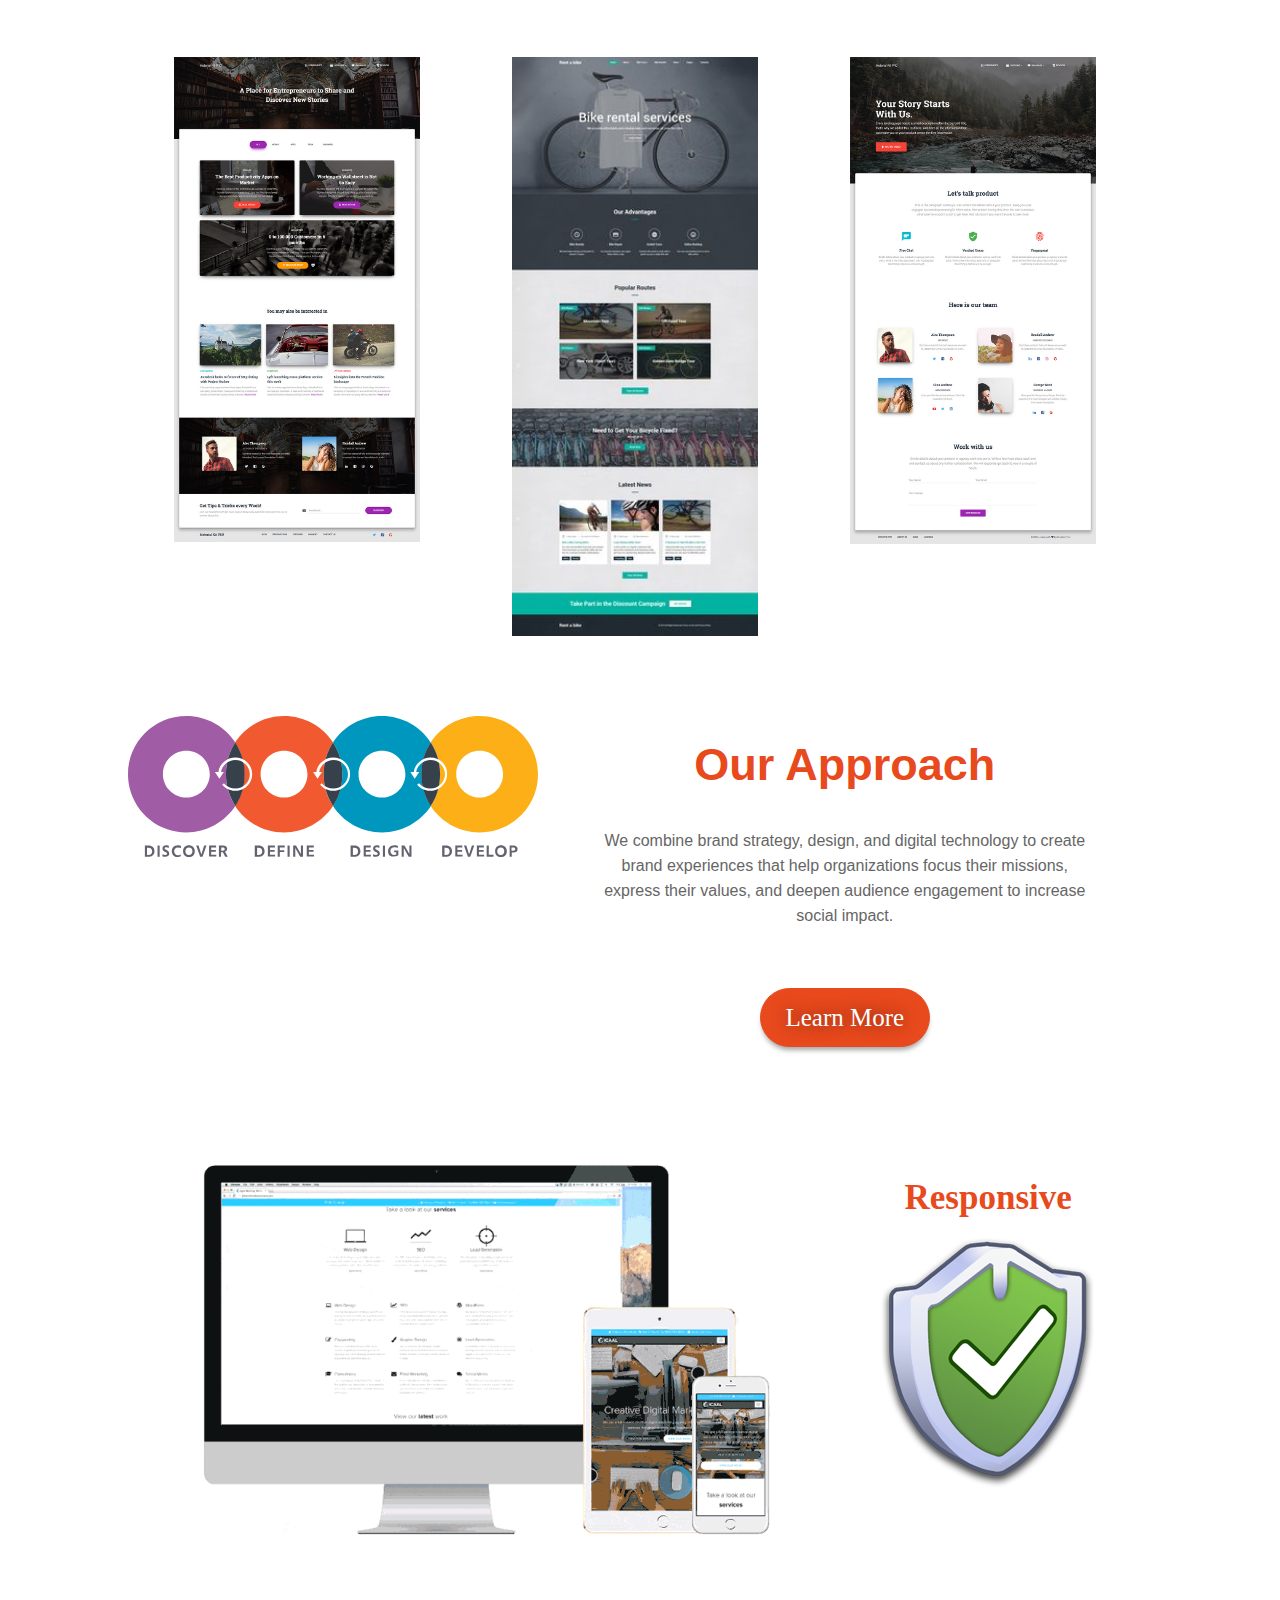
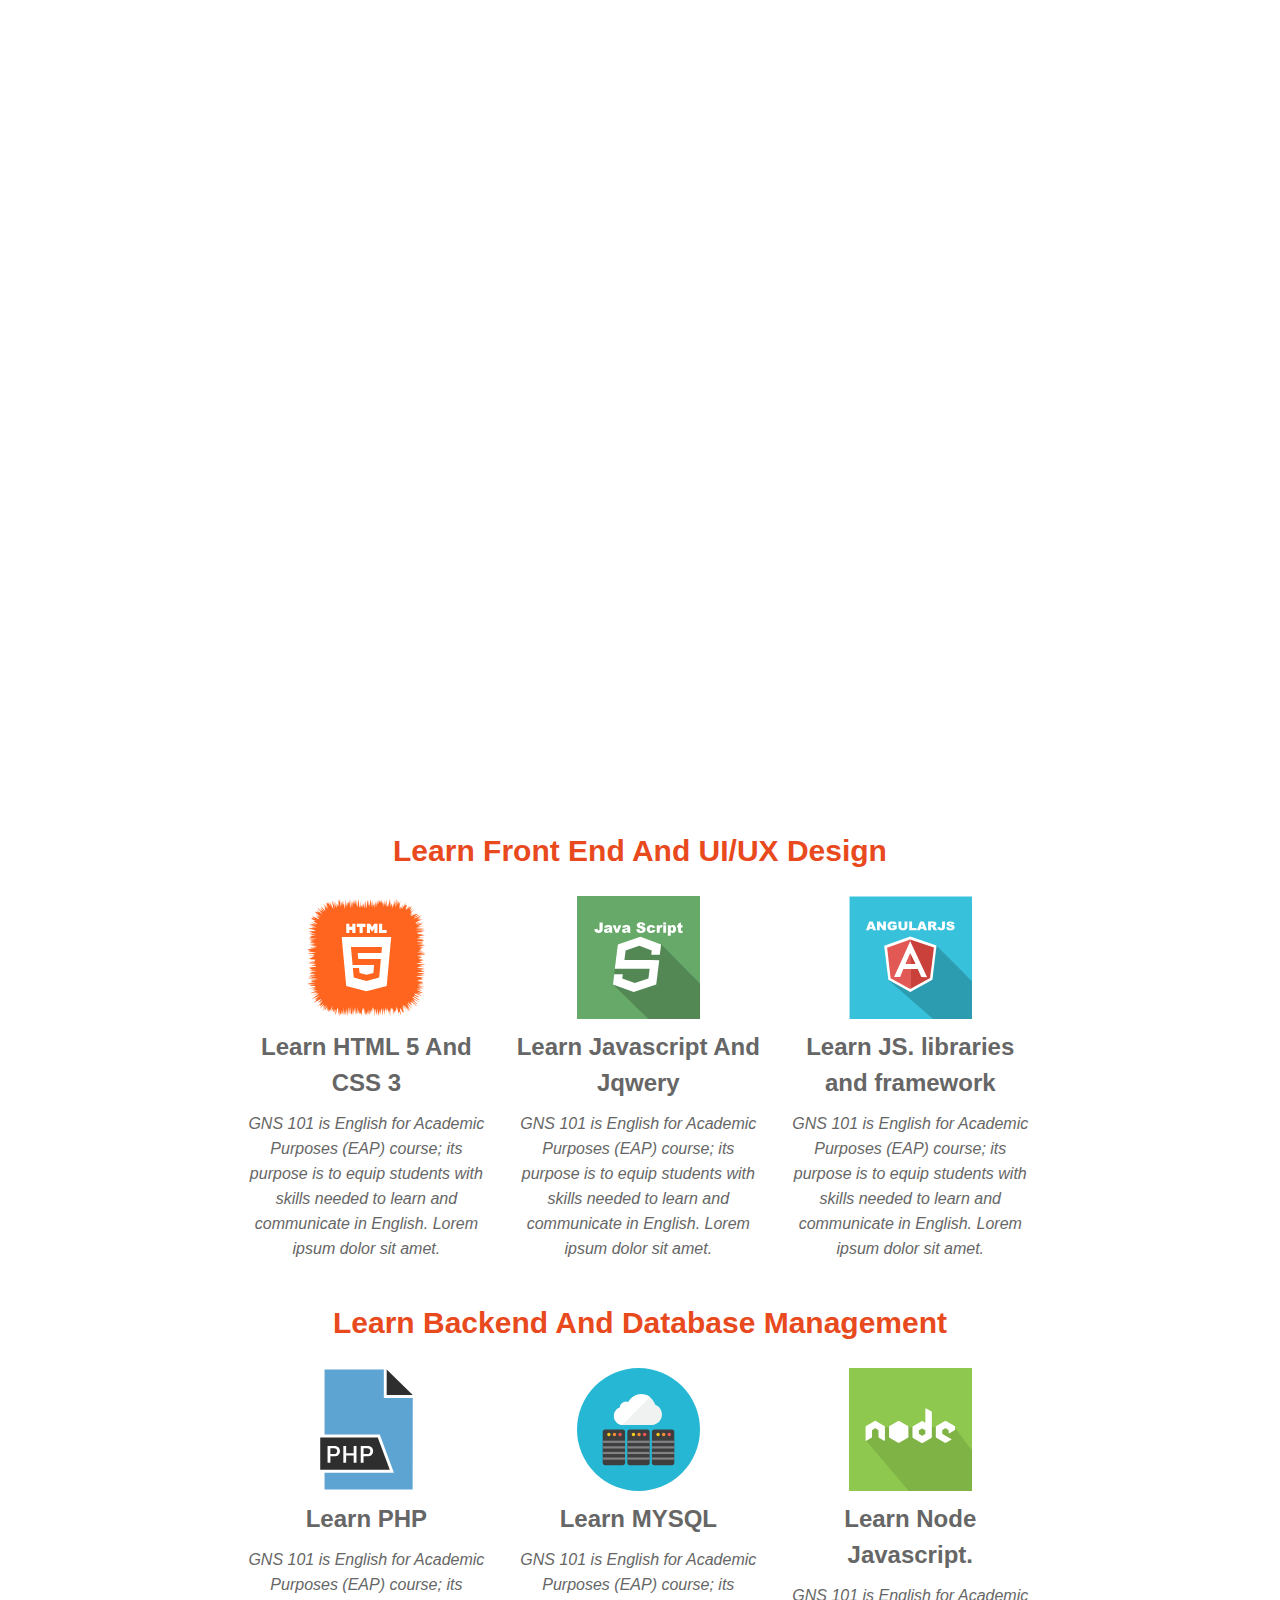
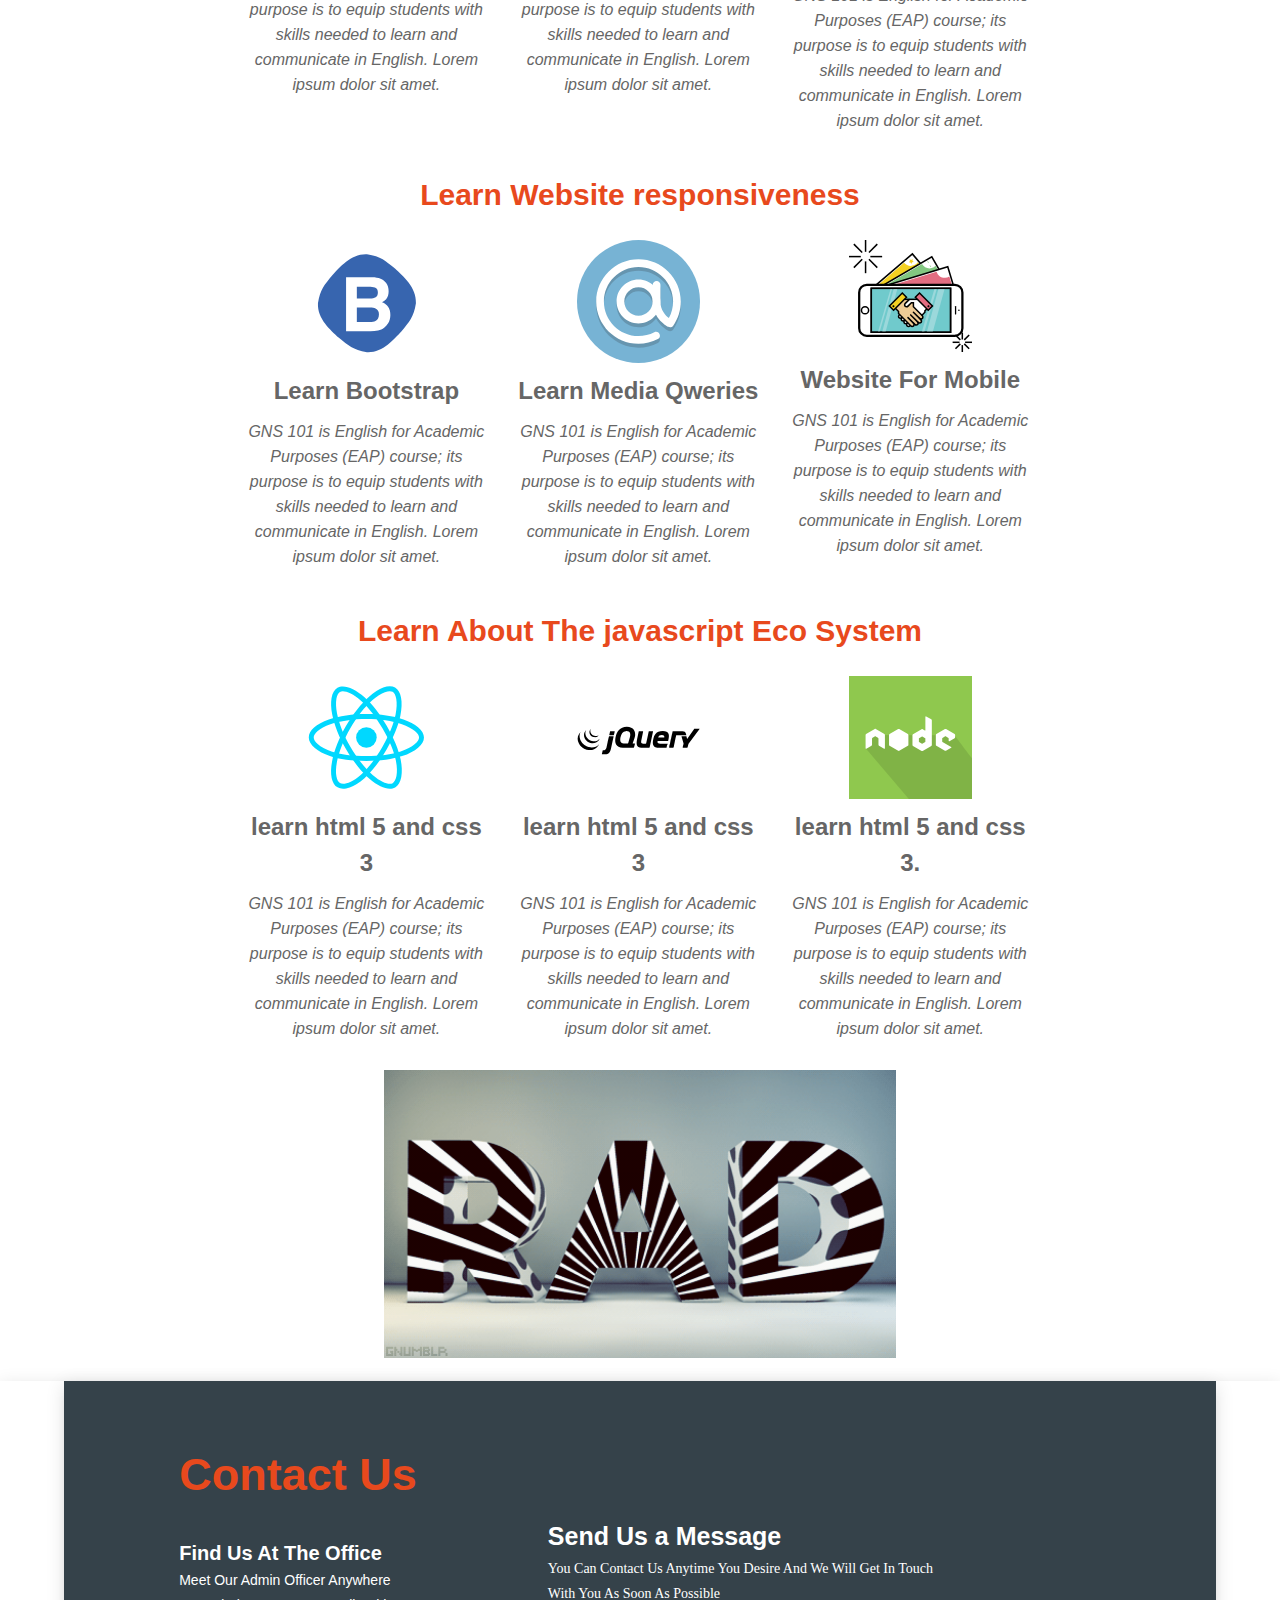
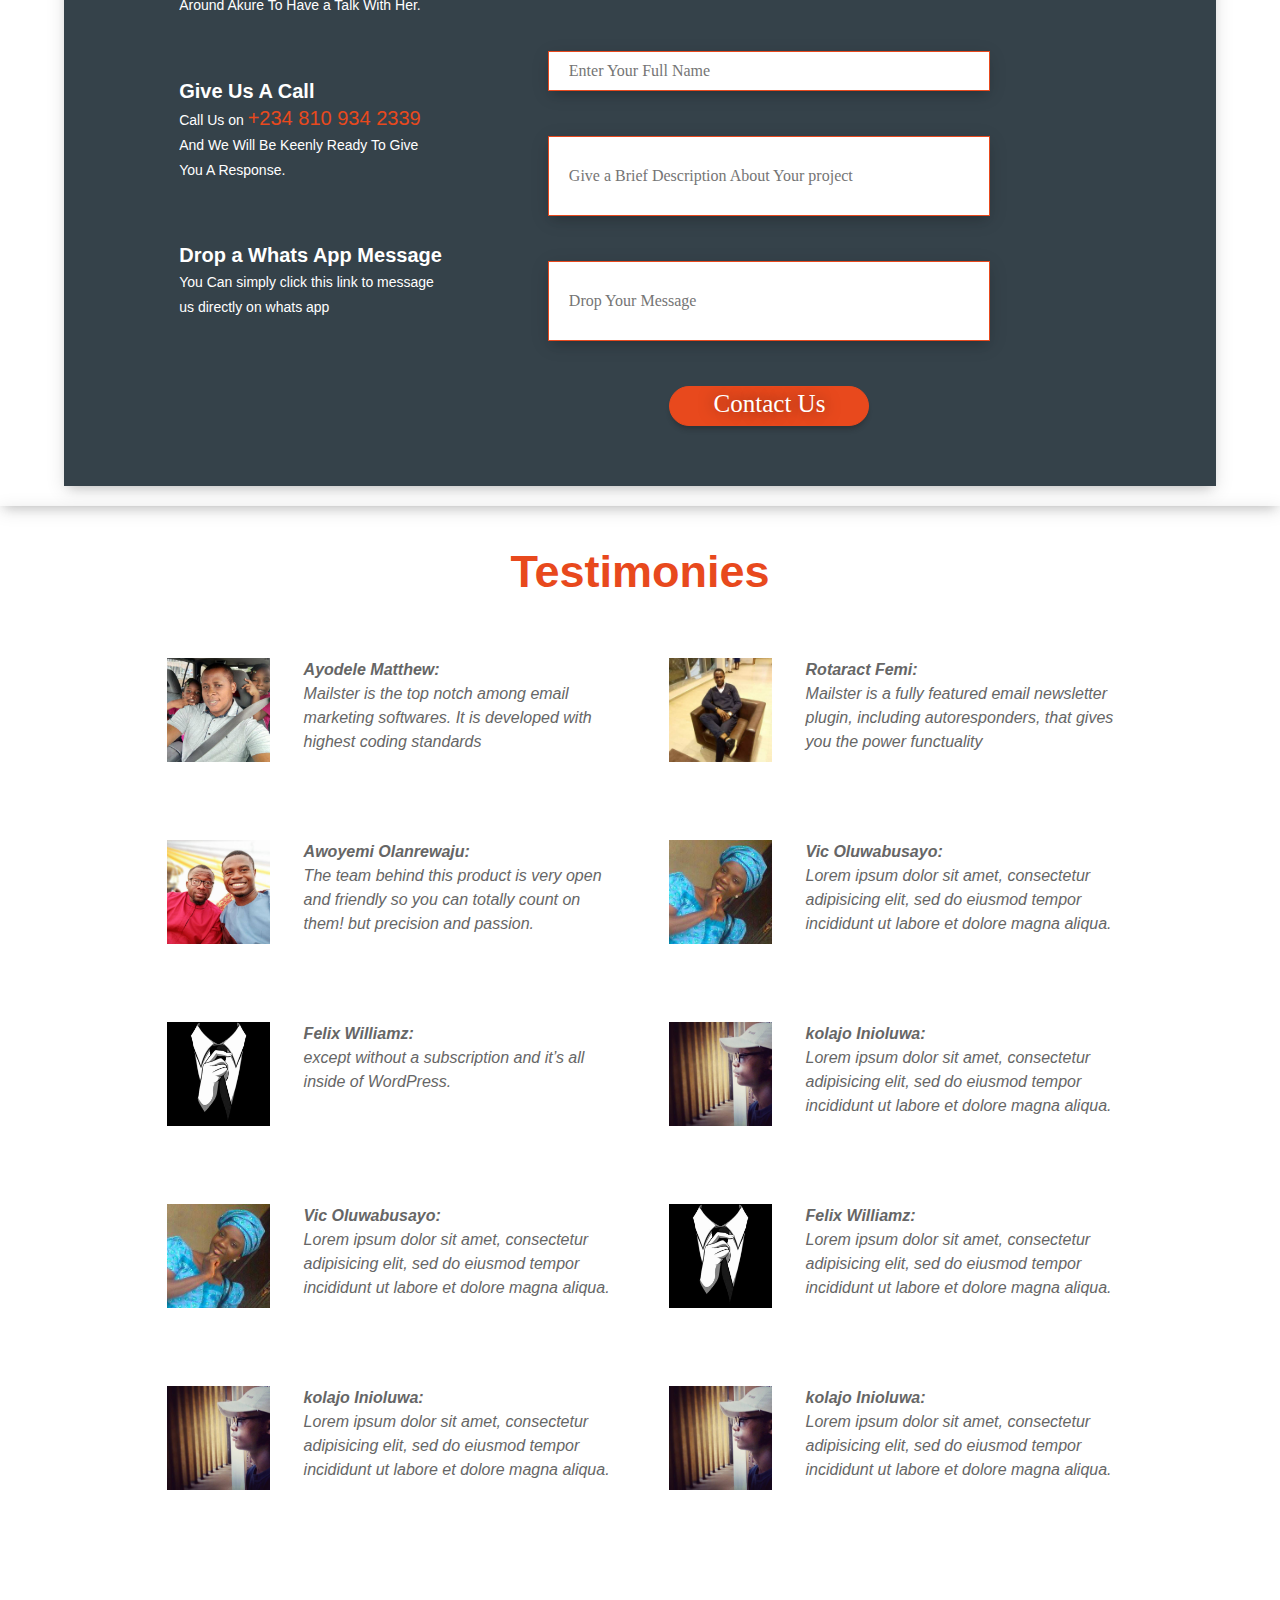
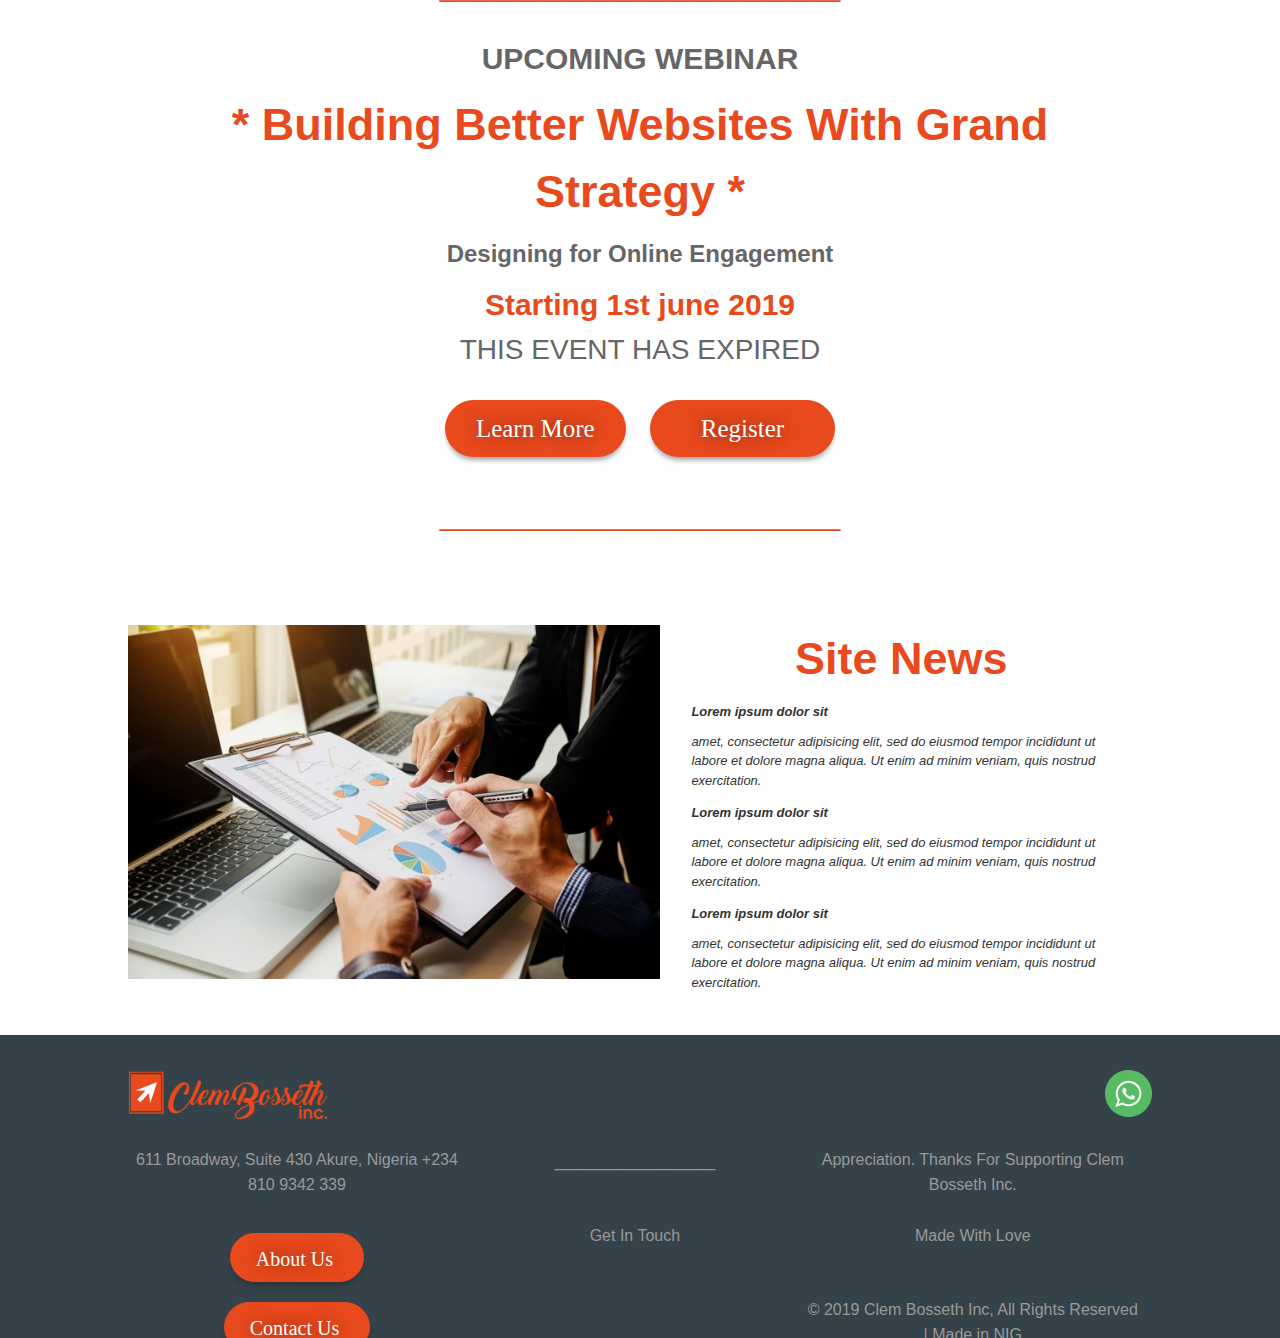
==== commit a4cdb2da: "q" ====
--- a/index.html
+++ b/index.html
@@ -198,7 +198,7 @@
 
                 <div class=" mid row aaa">
 
-                <a href="img/marketing.jpg">   <img src="img/Marketing.jpg" alt=""  width="80%"></a>
+                <a href="img/marketing.jpg">   <img src="img/marketing.jpg" alt=""  width="80%"></a>
                     <h2> <a href="contact.html"> Place Ads here Lets Market Your Products And Services</h2>
                 <a>   <p> <a> GNS 101 is English for Academic Purposes (EAP)
                   course; its purpose is to equip students with skills
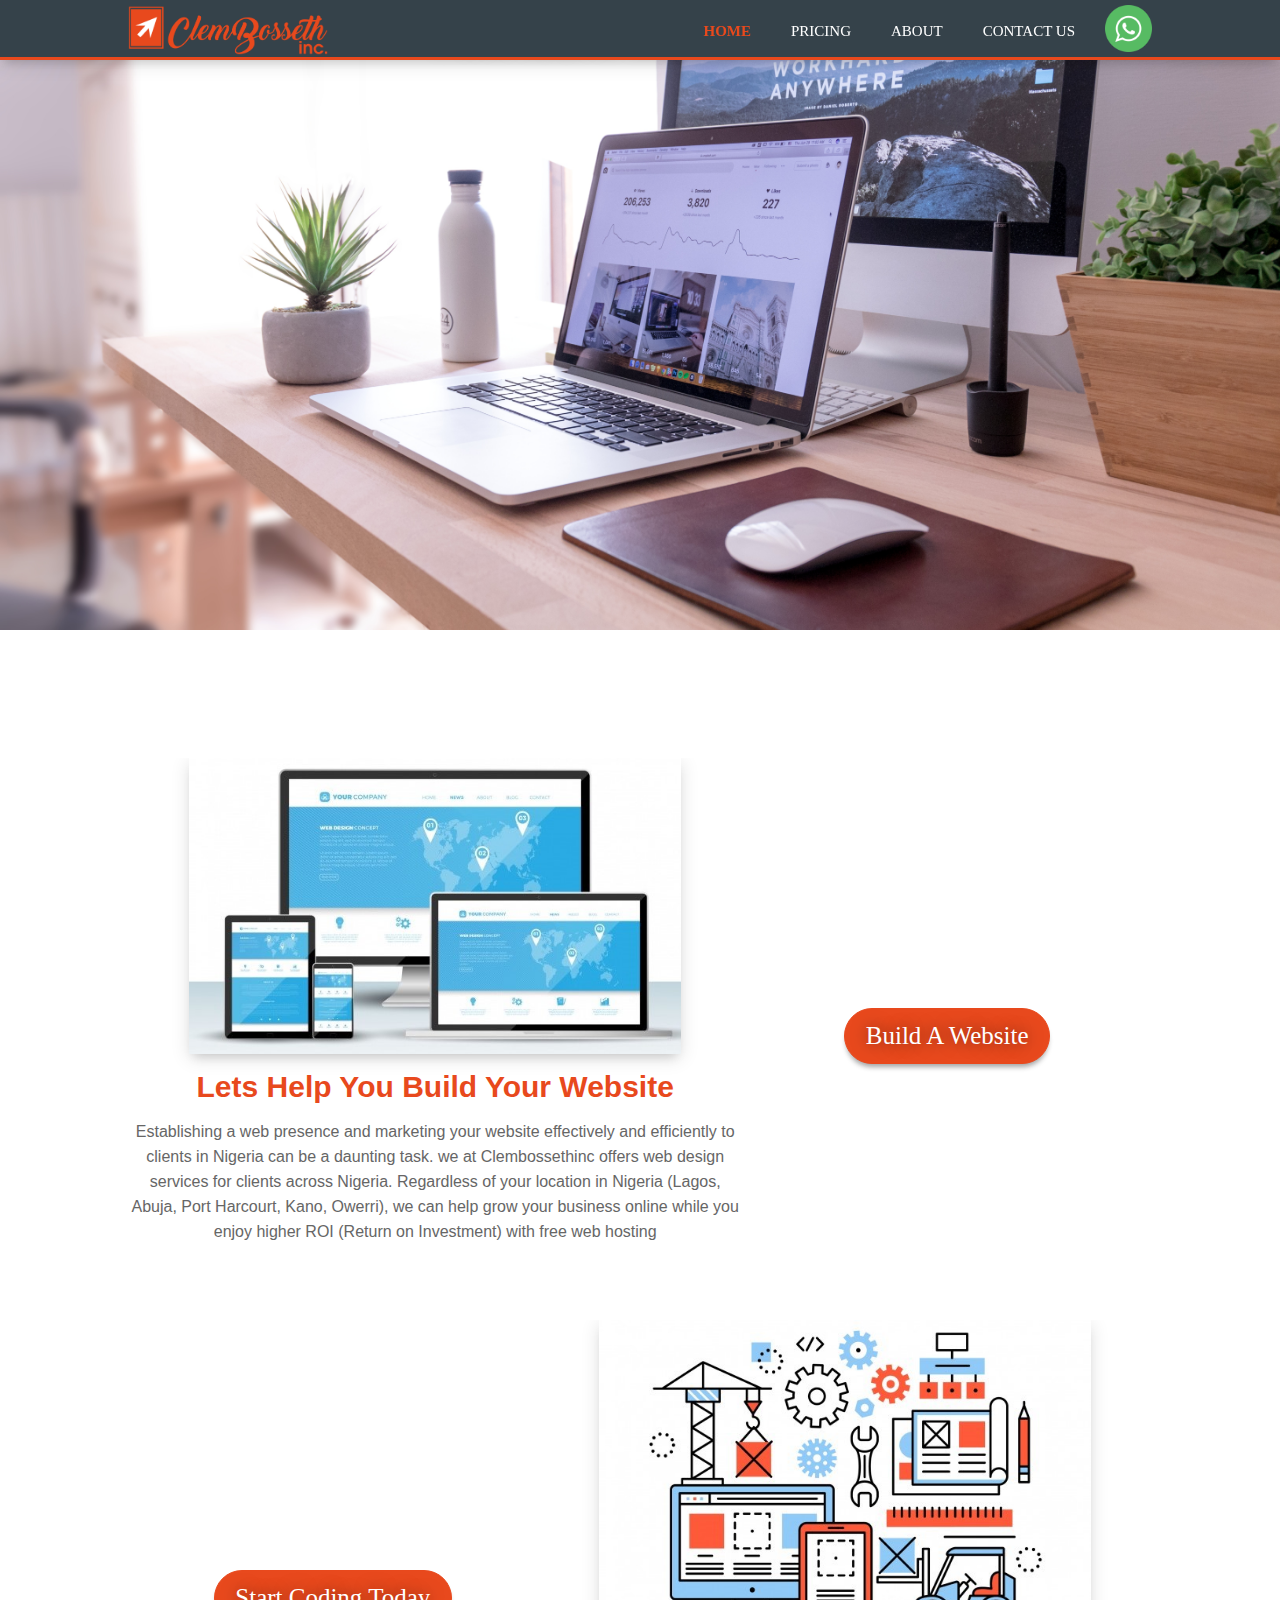
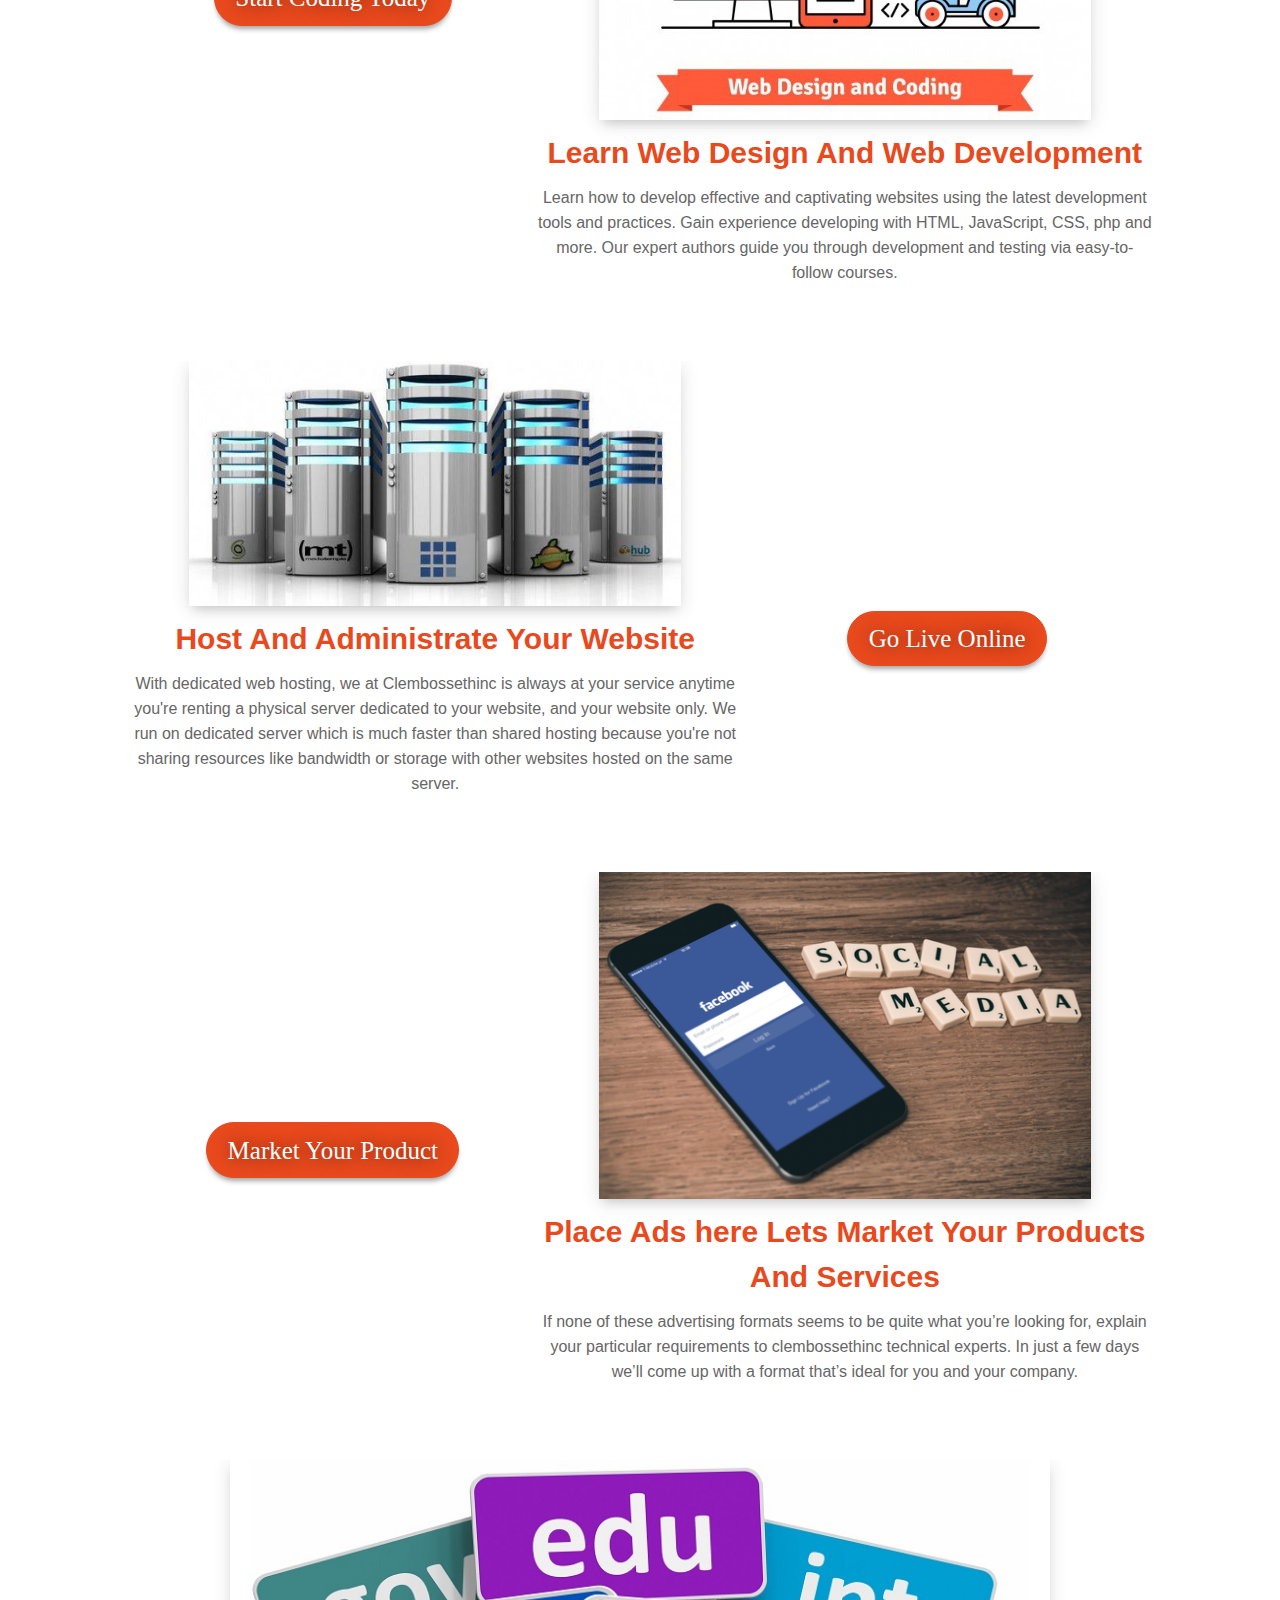
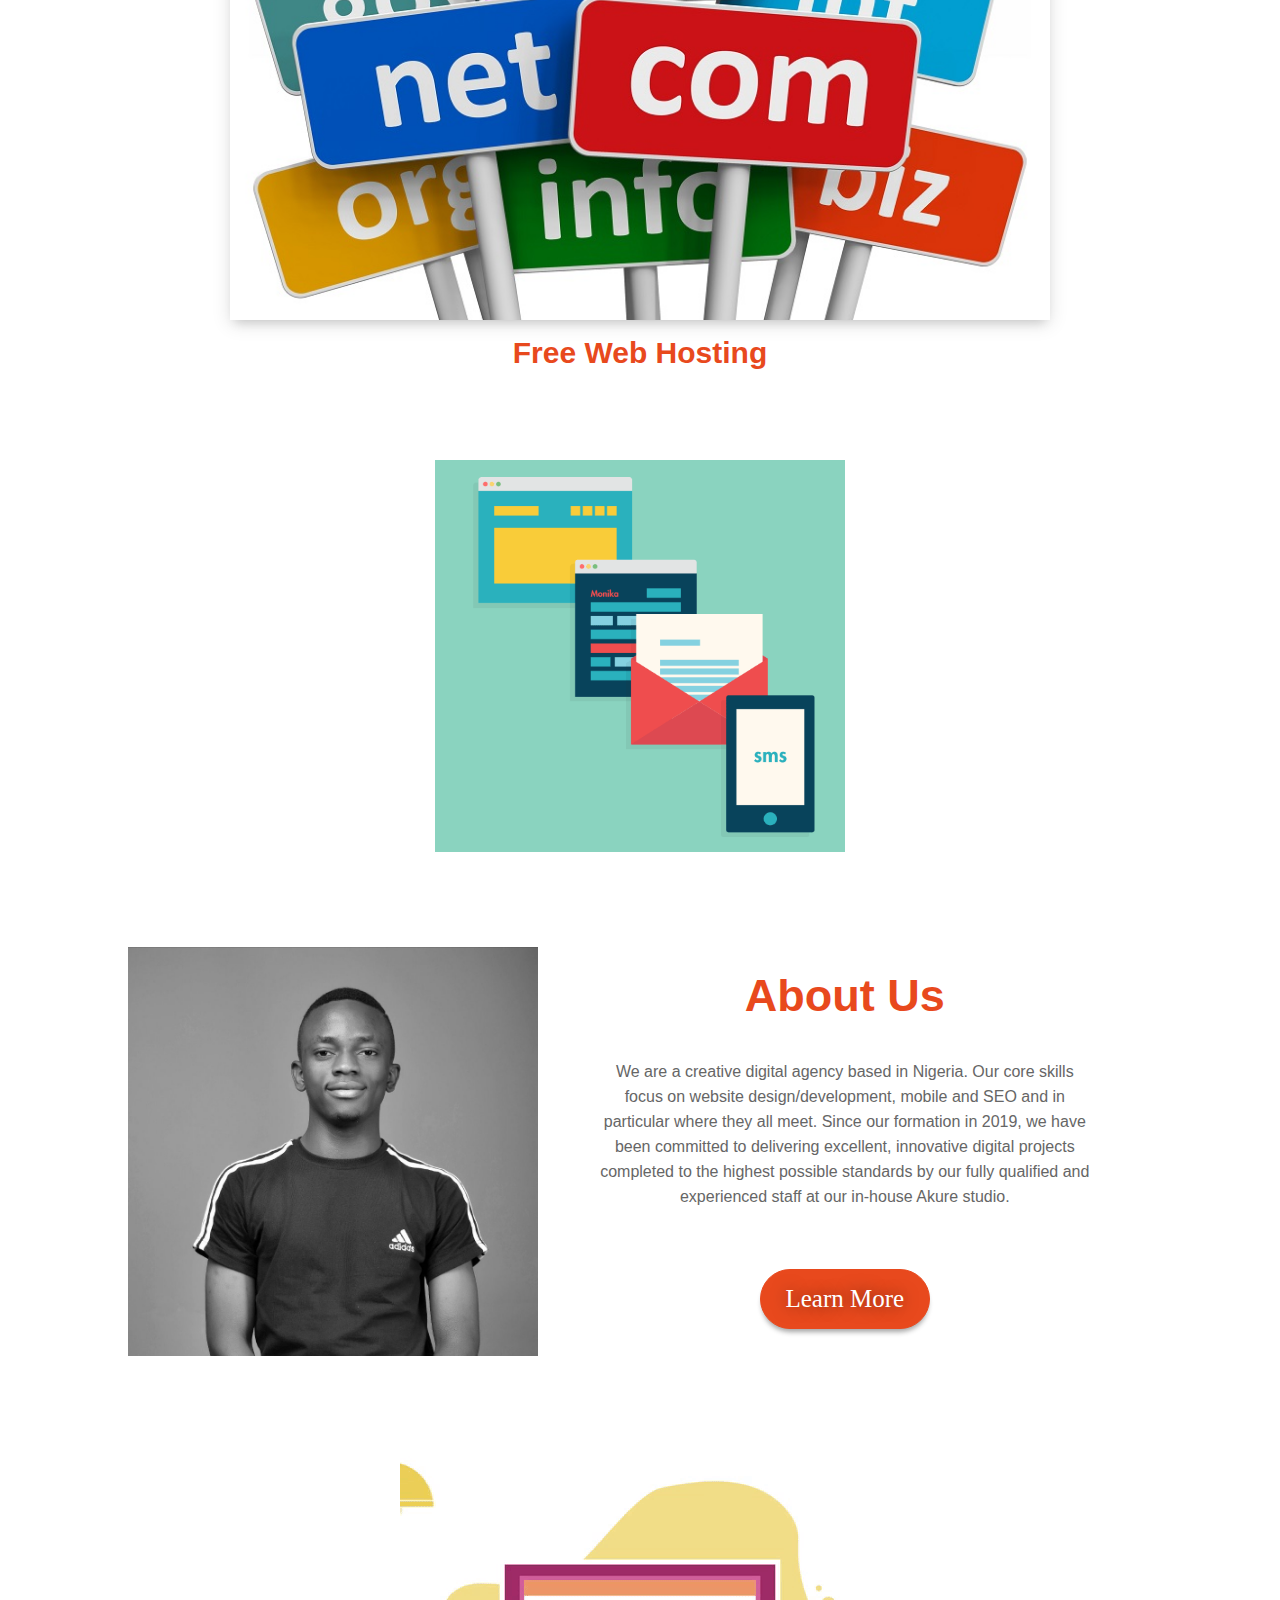
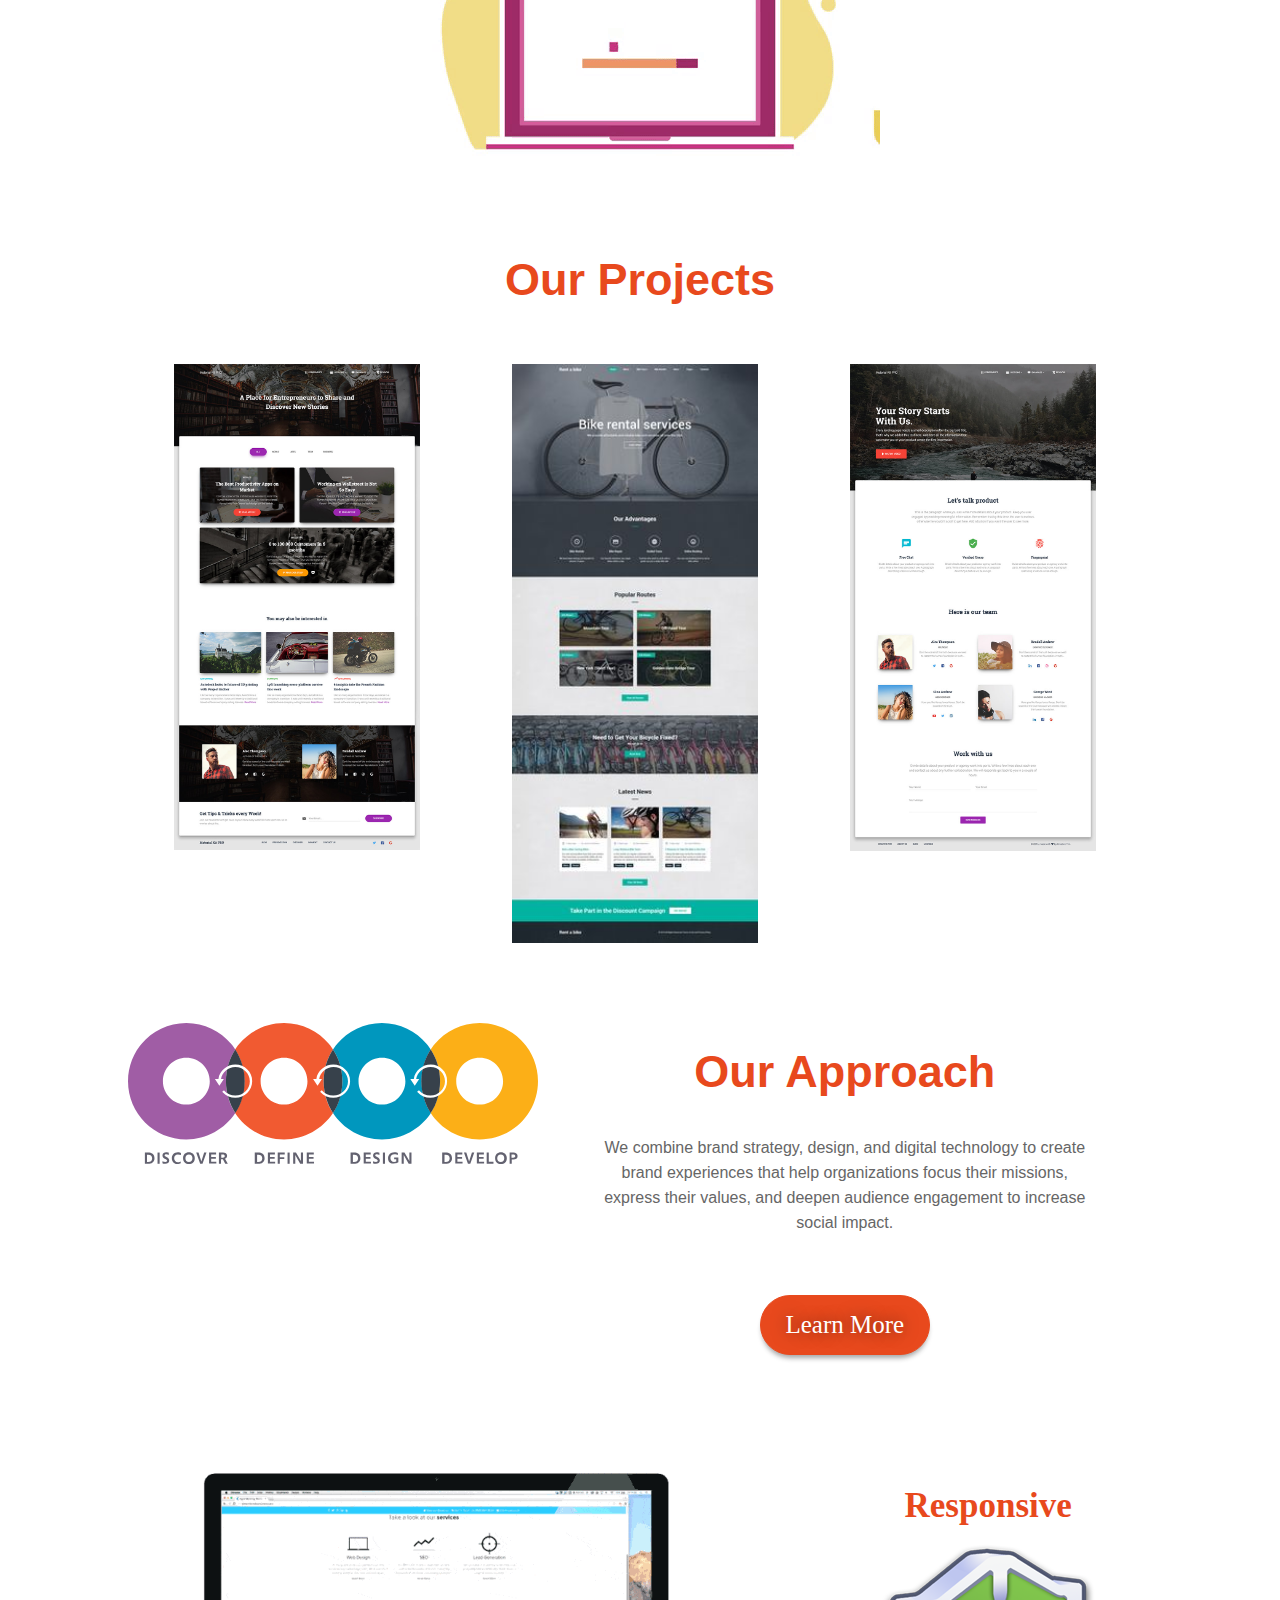
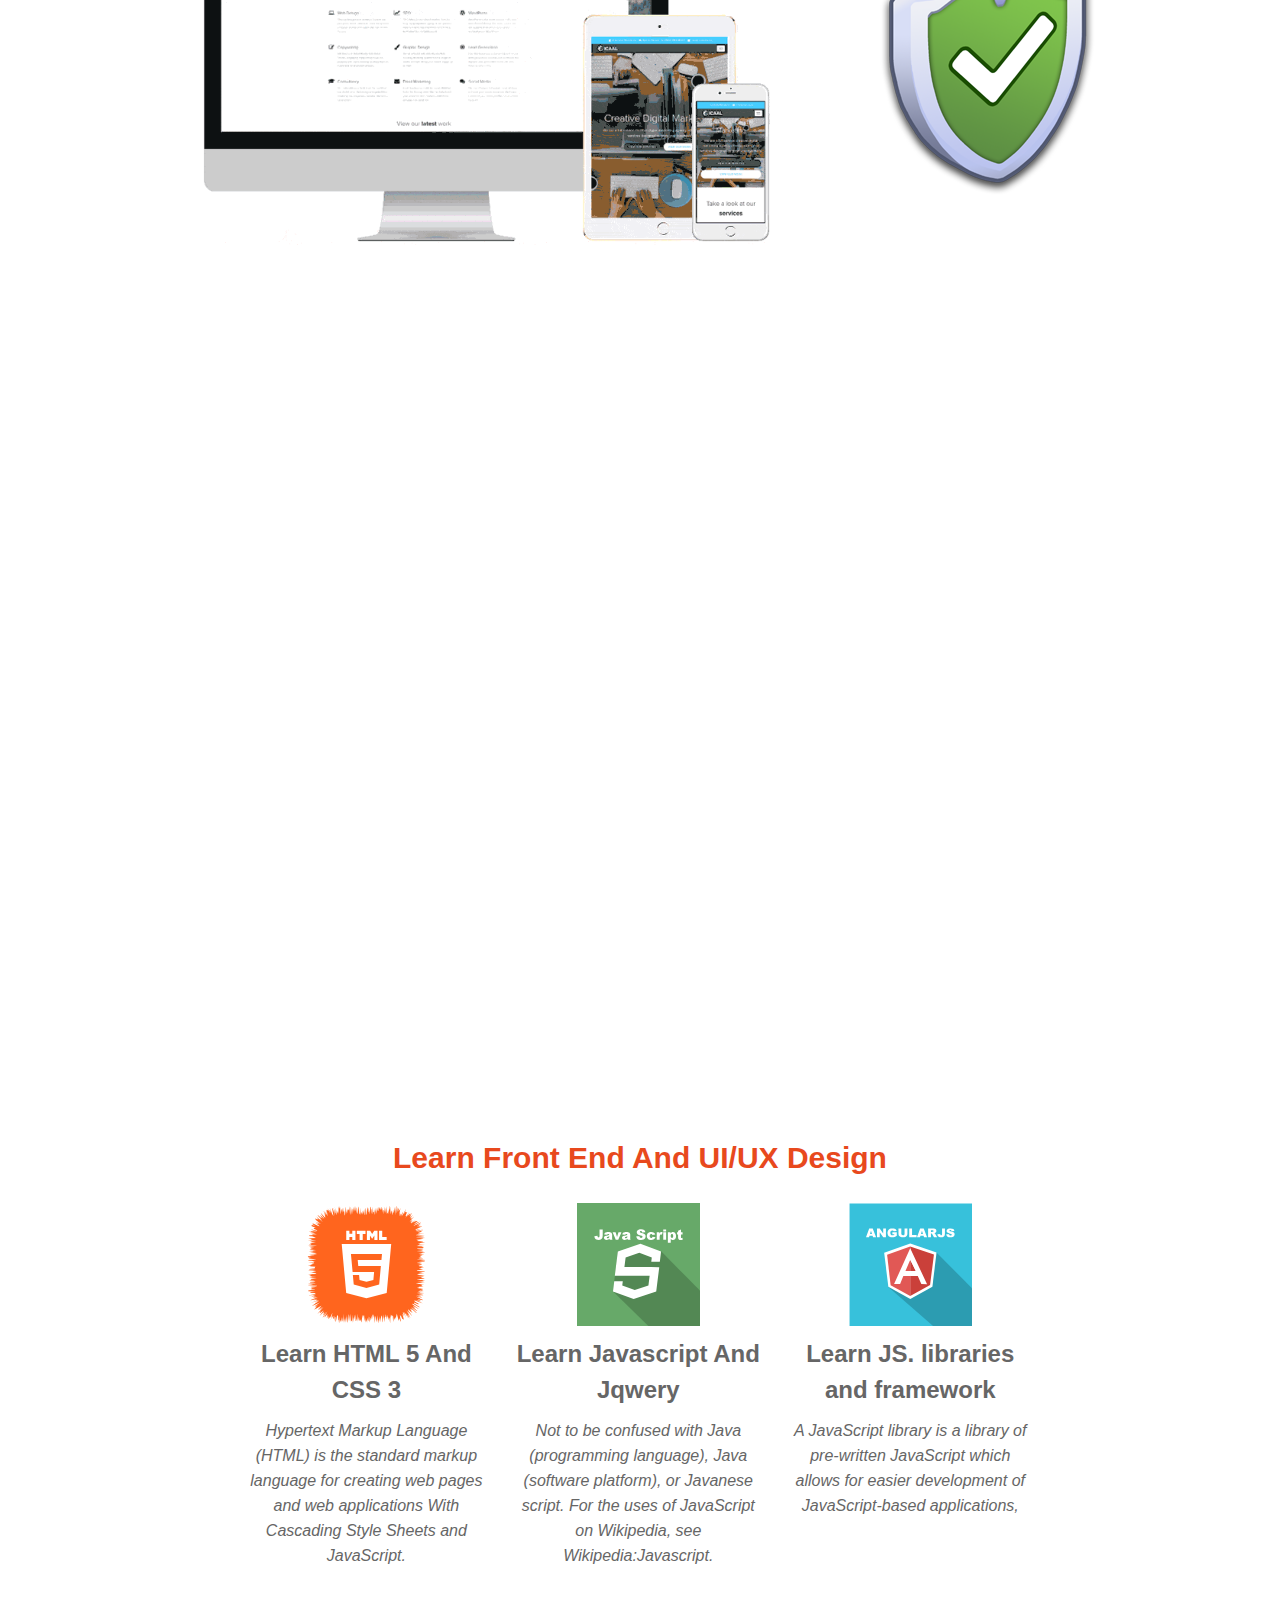
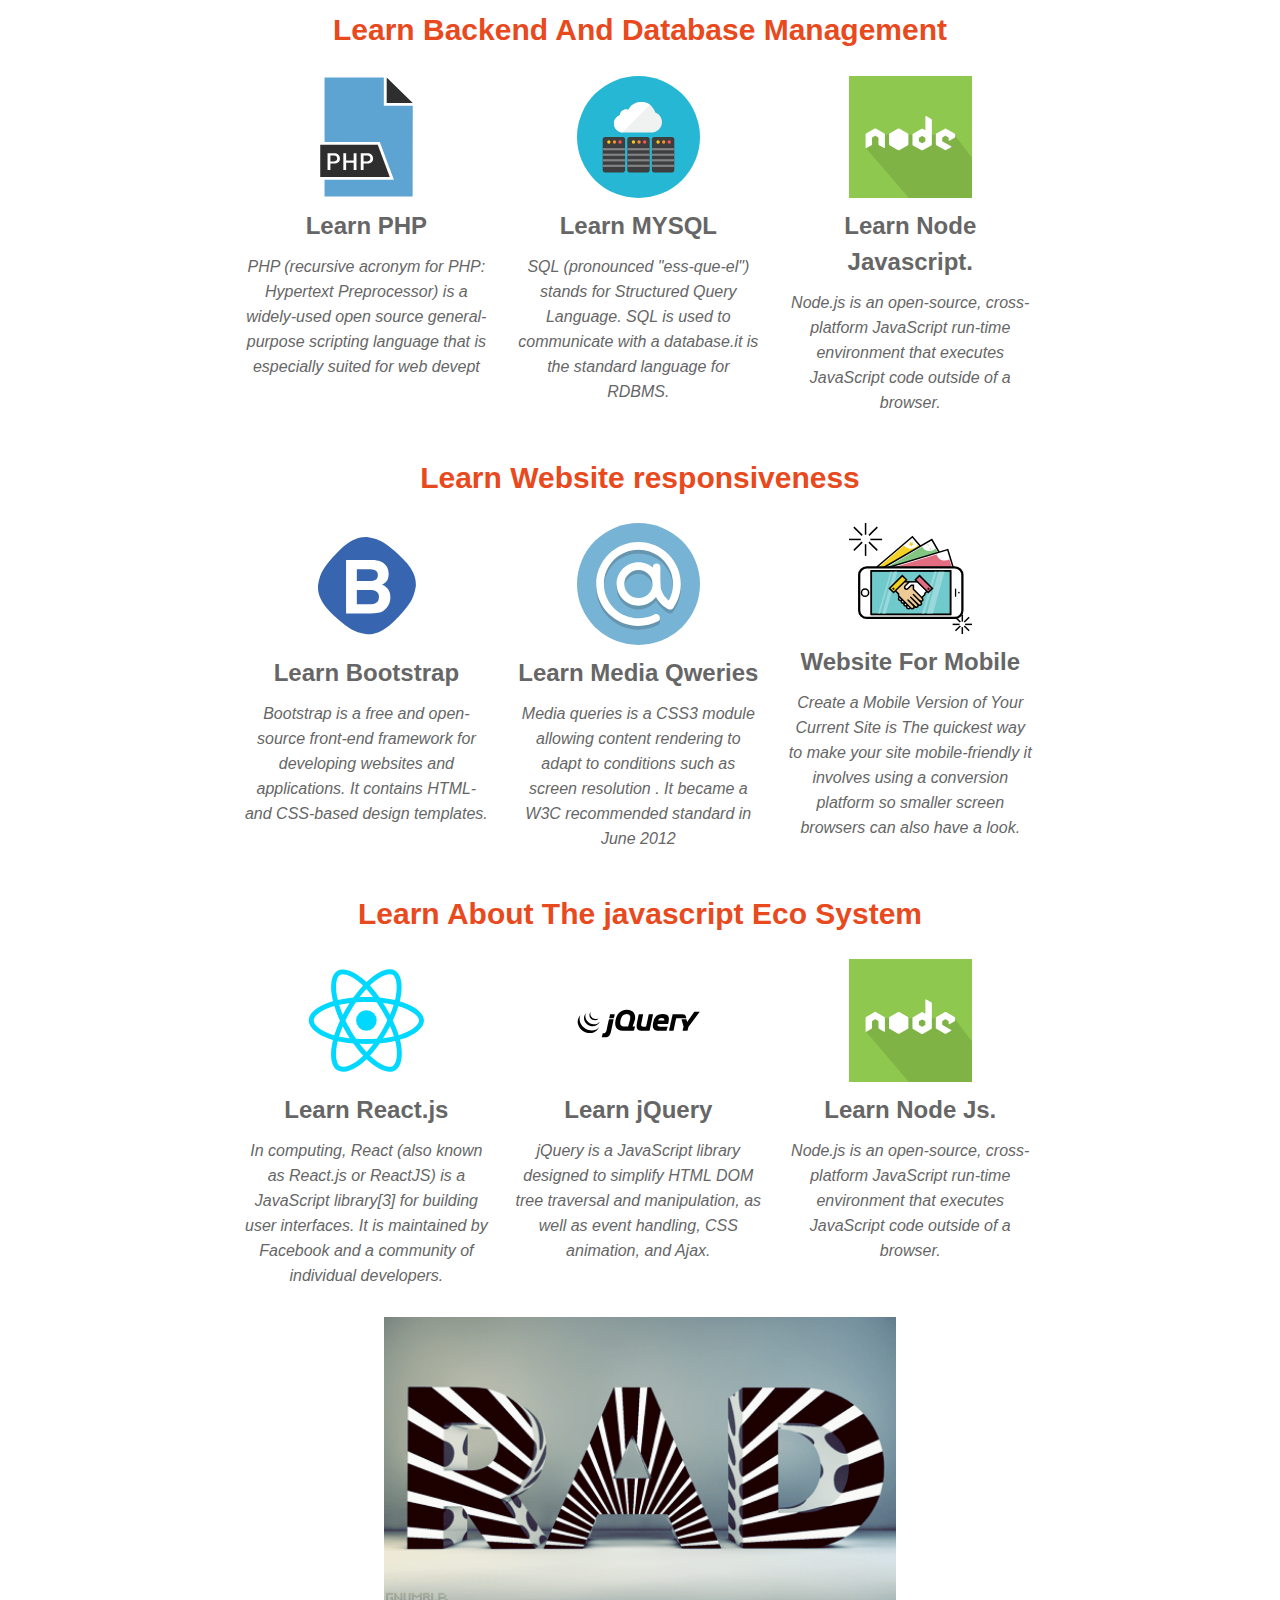
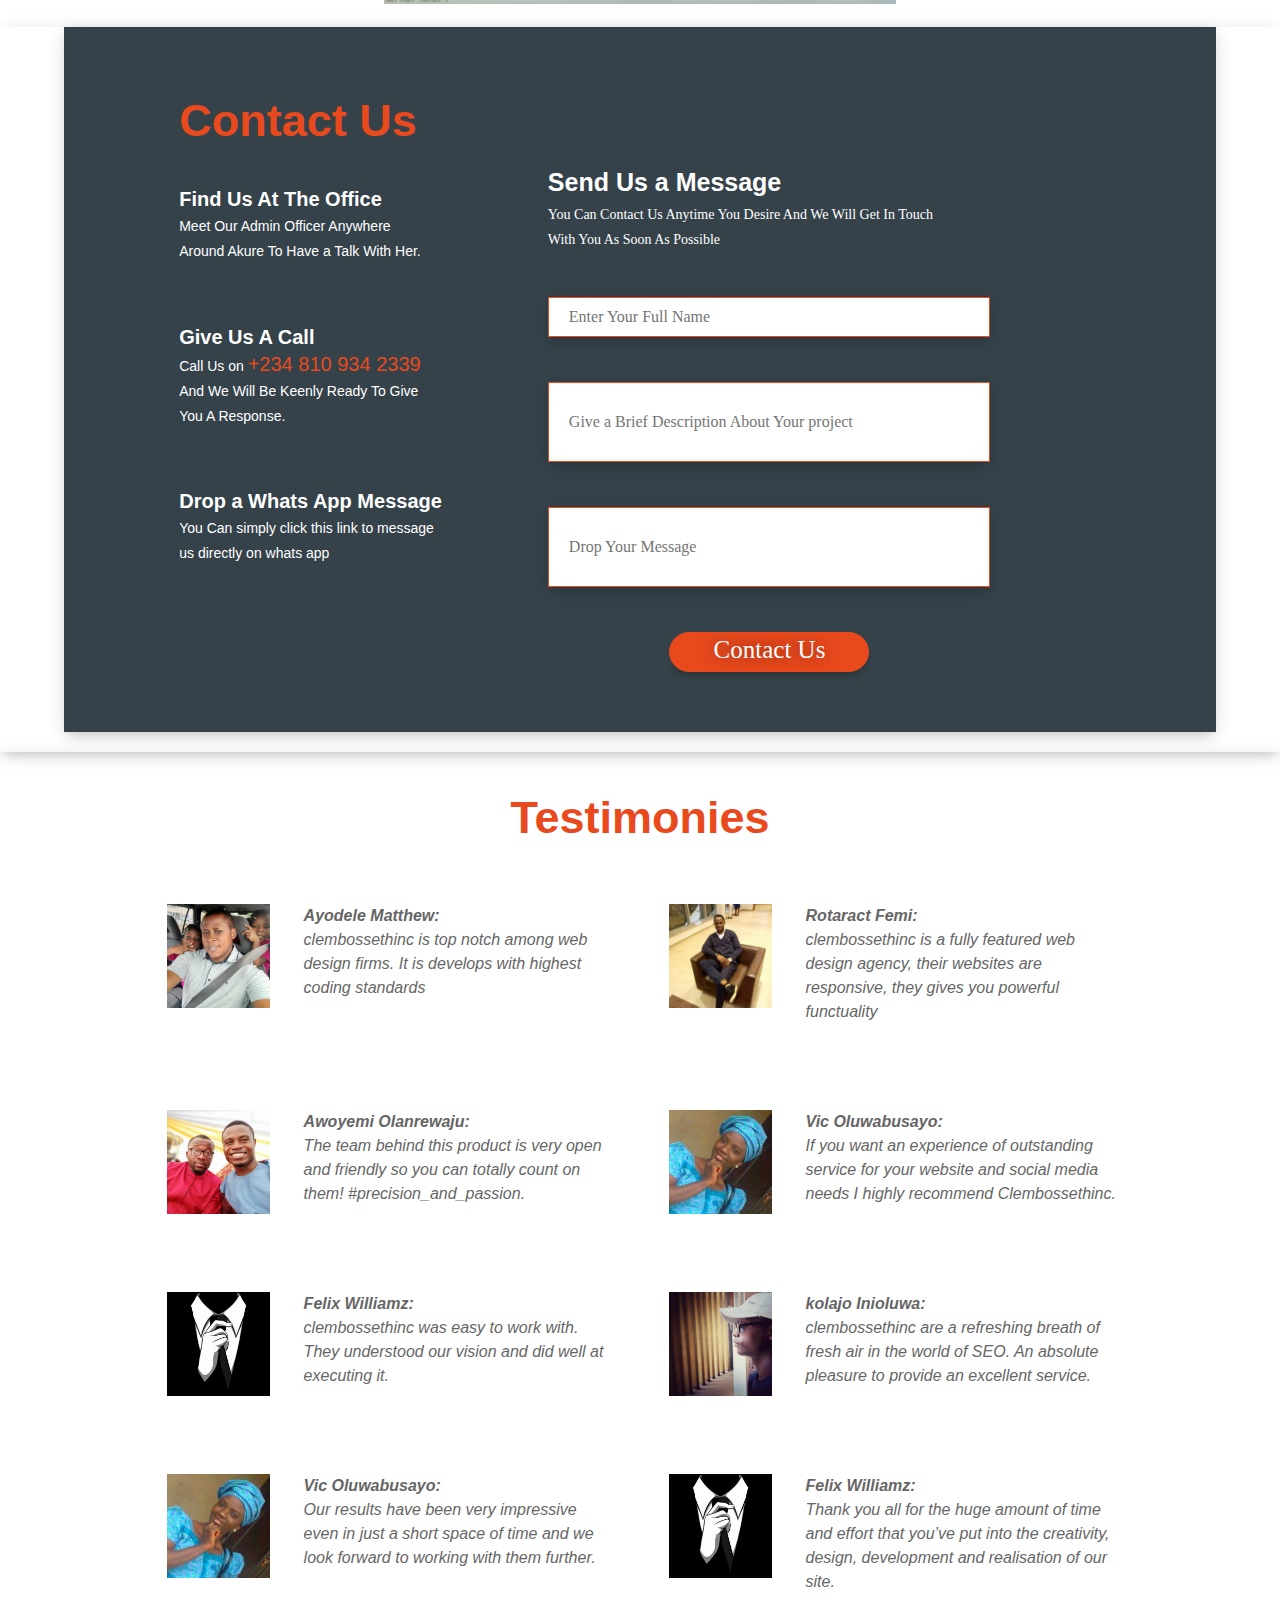
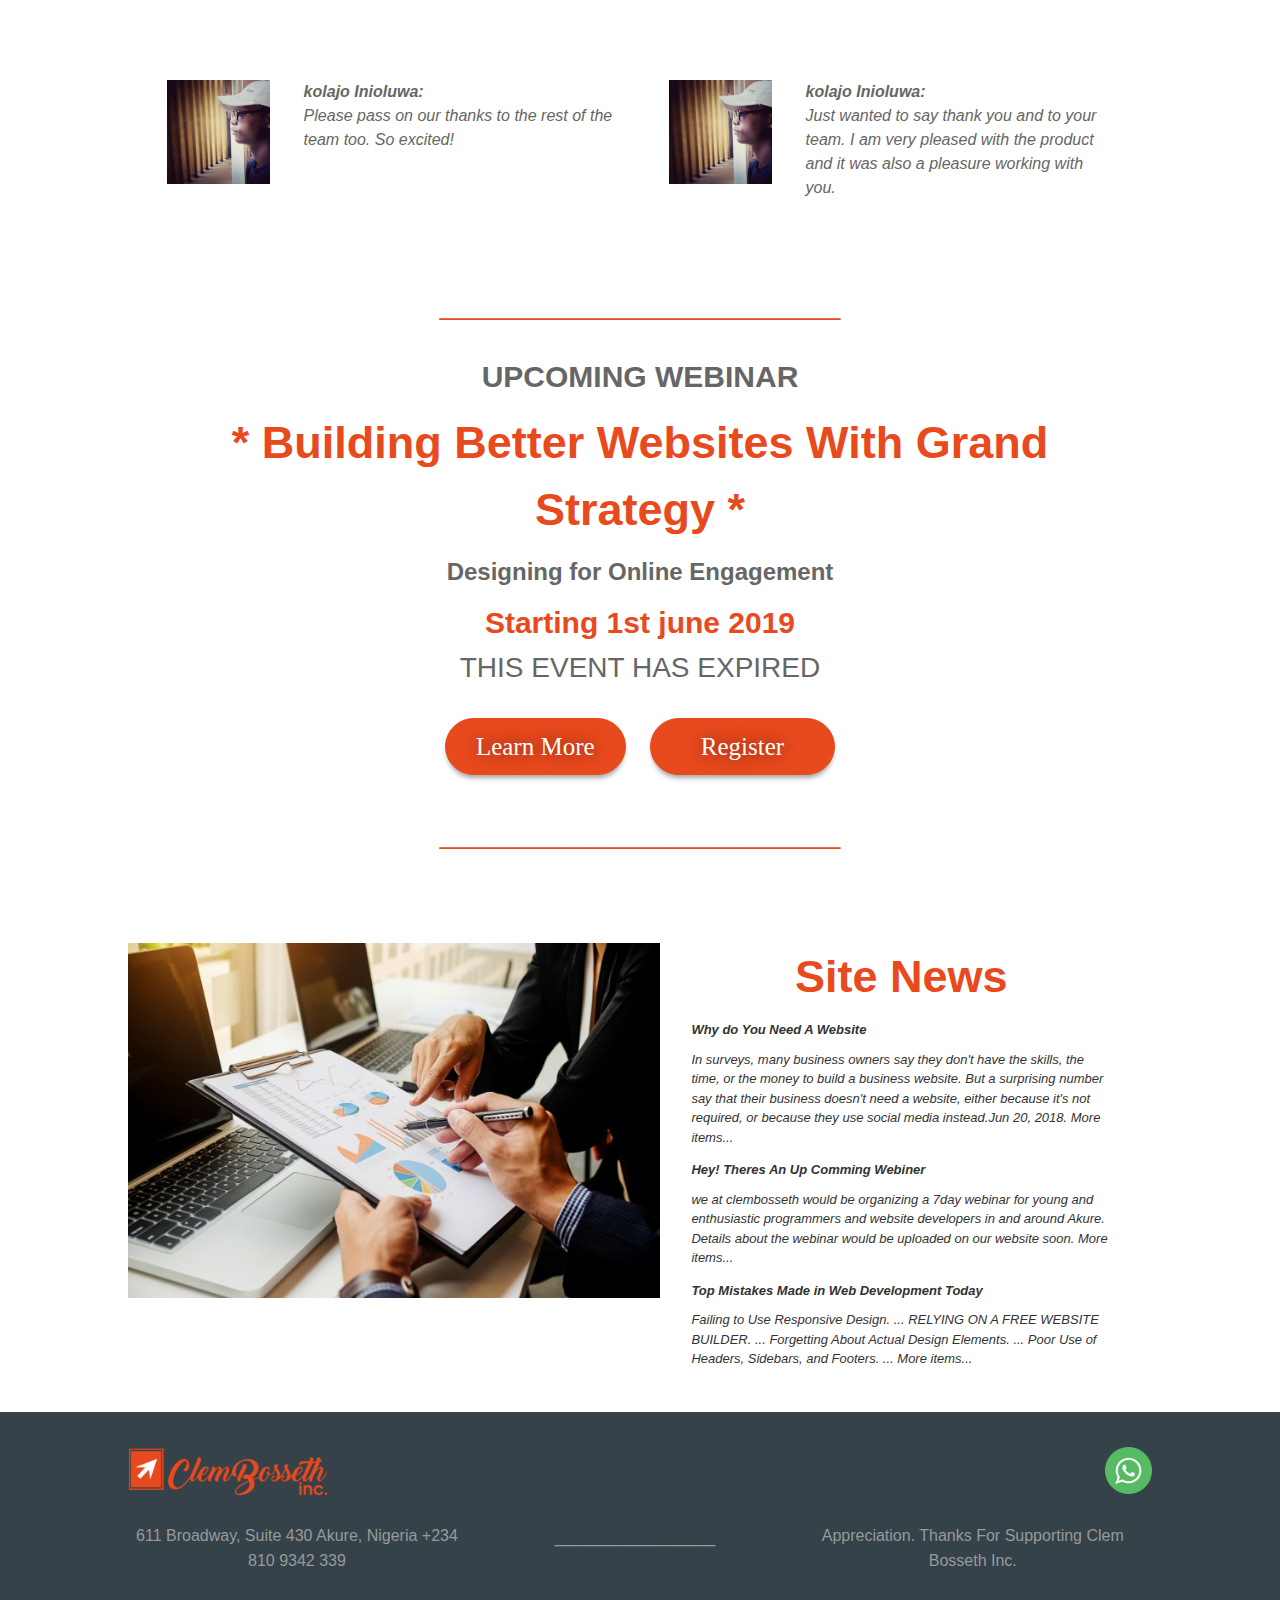
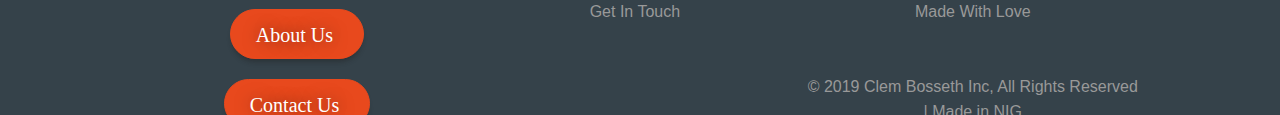
==== commit 2c72cb06: "asdf" ====
--- a/index.html
+++ b/index.html
@@ -27,7 +27,7 @@
     <header>
       <div class="container" >
         <div class="branding">
-          <a href="#">   <img class="logo" style="padding-top:5px;" width="150px" src="img/CLEMO 3.png" alt=""></a>
+          <a href="About.html">   <img class="logo" style="padding-top:5px;" width="150px" src="img/CLEMO 3.png" alt=""></a>
               <a href="https://api.whatsapp.com/send?phone=2348109342339"><img class="whatsapp" width="47px" src="img/iconfinder_whatsapp_287520.png" alt=""></a>
 
 
@@ -131,15 +131,13 @@
 
       <div class=" row aaa row-2">
 
-        <a href="img/learn web design.jpg">  <img src="img/learn web design.jpg"  width="80%"></a>
-          <h2> <a href="contact.html"> Lets Help You Build Your Website </a></h2>
-          <p> <a> GNS 101 is English for Academic Purposes (EAP)
-            course; its purpose is to equip students with skills
-            needed to learn and communicate in English. Lorem ipsum dolor sit amet, consectetur adipisicing elit, sed do eiusmod tempor incididunt ut labore et dolore magna aliqua. Ut enim. </a> </p>
+        <a href="pricing.html">  <img src="img/learn web design.jpg"  width="80%"></a>
+          <h2> <a href="pricing.html"> Lets Help You Build Your Website </a></h2>
+          <p> <a>Establishing a web presence and marketing your website effectively and efficiently to clients in Nigeria can be a daunting task. we at Clembossethinc offers web design services for clients across Nigeria. Regardless of your location in Nigeria (Lagos, Abuja, Port Harcourt, Kano, Owerri), we can help grow your business online while you enjoy higher ROI (Return on Investment) with free web hosting </a> </p>
         </div>
         <div class="col-2">
         <center>
-          <button class=" btn button" type="button" name="button"><span class="text"> <a href="contact.html"> Build A Website </a> </span> </button>
+          <button class=" btn button" type="button" name="button"><span class="text"> <a href="Pricing.html"> Build A Website </a> </span> </button>
       </center>
         </div>
     </div>
@@ -152,16 +150,14 @@
 
     <div class=" mid row aaa">
 
-      <a href="img/learn.jpg">  <img src="img/learn.jpg" alt="" width="80%"></a>
-        <h2> <a href="#learn-web-design-and-web-development"> Learn Web Design And Web Development </a> </h2>
-        <p> <a> GNS 101 is English for Academic Purposes (EAP)
-          course; its purpose is to equip students with skills
-          needed to learn and communicate in English. Lorem ipsum dolor sit amet, consectetur adipisicing elit, sed do eiusmod tempor incididunt ut labore et dolore magna aliqua. Ut enim. </a> </p>
+      <a >  <img src="img/learn.jpg" alt="" width="80%"></a>
+        <h2> <a href="contact.html"> Learn Web Design And Web Development </a> </h2>
+        <p> <a> Learn how to develop effective and captivating websites using the latest development tools and practices. Gain experience developing with HTML, JavaScript, CSS, php and more. Our expert authors guide you through development and testing via easy-to-follow courses. </a> </p>
 
       </div>
       <div class=" mid col-2">
       <center>
-        <a href="#learn-web-design-and-web-development"><button class="button" type="button" name="button"><span class="text"> <a href="contact.html"> Start Coding Today </a> </span> </button></a>
+        <a href="contact.html"><button class="button" type="button" name="button"><span class="text"> <a href="contact.html"> Start Coding Today </a> </span> </button></a>
     </center>
       </div>
   </div>
@@ -175,11 +171,9 @@
 
             <div class=" row aaa">
 
-            <a href="img/web hosting 2.jpg">    <img src="img/web hosting 2.jpg" alt=""  width="80%" ></a>
+            <a >    <img src="img/web hosting 2.jpg" alt=""  width="80%" ></a>
                 <h2> <a href="contact.html"> Host And Administrate Your Website </a> </h2>
-                <p> <a> GNS 101 is English for Academic Purposes (EAP)
-                  course; its purpose is to equip students with skills
-                  needed to learn and communicate in English. Lorem ipsum dolor sit amet, consectetur adipisicing elit, sed do eiusmod tempor incididunt ut labore et dolore magna aliqua. Ut enim. </a> </p>
+                <p> <a> With dedicated web hosting, we at Clembossethinc is always at your service anytime you're renting a physical server dedicated to your website, and your website only. We run on dedicated server  which is much faster than shared hosting because you're not sharing resources like bandwidth or storage with other websites hosted on the same server. </a> </p>
 
               </div>
               <div class="col-2">
@@ -198,11 +192,9 @@
 
                 <div class=" mid row aaa">
 
-                <a href="img/marketing.jpg">   <img src="img/marketing.jpg" alt=""  width="80%"></a>
+                <a >   <img src="img/marketing.png" alt=""  width="80%"></a>
                     <h2> <a href="contact.html"> Place Ads here Lets Market Your Products And Services</h2>
-                <a>   <p> <a> GNS 101 is English for Academic Purposes (EAP)
-                  course; its purpose is to equip students with skills
-                  needed to learn and communicate in English. Lorem ipsum dolor sit amet, consectetur adipisicing elit, sed do eiusmod tempor incididunt ut labore et dolore magna aliqua. Ut enim. </a> </p>
+                <a>   <p> <a> If none of these advertising formats seems to be quite what you’re looking for, explain your particular requirements to clembossethinc technical experts. In just a few days we’ll come up with a format that’s ideal for you and your company. </a> </p>
 
                   </div>
                   <div class=" mid col-2 ">
@@ -215,7 +207,7 @@
               </div>
 
               <div class="container free-hosting">
-                <center> <span class="free-hosting"><a > <img src="img/free hosting.jpg" width="80%"  alt=""> </a></span>  </center>
+                <center> <span class="free-hosting"><a href="pricing.html" > <img src="img/free hosting.jpg" width="80%"  alt=""> </a></span>  </center>
               <center>  <h2 style="font-size:30px">Free Web Hosting</h2></center>
               </div>
 
@@ -249,9 +241,8 @@
           <div class="container">
 
           <center>  <h1> <a href="about.html"> About Us  </a> </h1>
-            <p> <a> GNS 101 is English for Academic Purposes (EAP)
-              course; its purpose is to equip students with skills
-              needed to learn and communicate in English. Lorem ipsum dolor sit amet. </a> </p>
+            <p> <a>We are a creative digital agency based in Nigeria. Our core skills focus on website design/development, mobile and SEO and in particular where they all meet.
+Since our formation in 2019, we have been committed to delivering excellent, innovative digital projects completed to the highest possible standards by our fully qualified and experienced staff at our in-house Akure studio. </a> </p>
 
 
           <button class=" btn button" type="button" name="button"><span class="text"> <a href="about.html"> Learn More </a> </span></button>
@@ -261,7 +252,7 @@
         </div>
 
         <div class="row row-2" >
-        <a href="me.html">  <img src="img/Bosseth.jpg"style="float: left" width="100%"alt="">  </a>
+        <a>  <img src="img/Bosseth.jpg"style="float: left" width="100%"alt="">  </a>
         </div>
 
       </div>
@@ -309,15 +300,15 @@
 
 
             <div class="row" >
-      <center> <a href="img/ex-blog-posts.jpg"> <img src="img/ex-blog-posts.jpg" alt="" style="width: 80%;"> </a> </center>
+      <center> <a > <img src="img/ex-blog-posts.jpg" alt="" style="width: 80%;"> </a> </center>
             </div>
 
             <div class="row">
-      <center>  <a href="img/template4.jpg">  <img src="img/template4.jpg" alt="" style="width: 80%;"></center></a>
+      <center>  <a>  <img src="img/template4.jpg" alt="" style="width: 80%;"></center></a>
             </div>
 
             <div class="row" >
-      <center> <a href="img/ex-landing.jpg"> <img src="img/ex-landing.jpg" alt="" style="width: 80%;"> </a> </center>
+      <center> <a > <img src="img/ex-landing.jpg" alt="" style="width: 80%;"> </a> </center>
 
             </div>
           </div>
@@ -349,7 +340,7 @@
         <div class="row row-1" >
           <div class="container">
 
-          <center>  <h1> <a href="about.html"> Our Approach  </a> </h1>
+          <center>  <h1> <a > Our Approach  </a> </h1>
             <p> <a>We combine brand strategy, design, and digital technology to create brand experiences that help organizations focus their missions, express their values, and deepen audience engagement to increase social impact. </a> </p>
 
 
@@ -464,29 +455,24 @@
           <div class="row">
 
 
-      <a href="img/html and css.jpg">  <img src="img/html5.svg" alt="">  </a>
+      <a>  <img src="img/html5.svg" alt="">  </a>
         <h3> <a href="contact.html"> Learn HTML 5 And CSS 3 </a> </h3>
-        <p> <a> GNS 101 is English for Academic Purposes (EAP)
-          course; its purpose is to equip students with skills
-          needed to learn and communicate in English. Lorem ipsum dolor sit amet. </a> </p>
+        <p> <a> Hypertext Markup Language (HTML) is the standard markup language for creating web pages and web applications With Cascading Style Sheets and JavaScript.</a> </p>
           </div>
 
           <div class="row">
 
-      <a href="img/javascript.jpg"> <img src="img/javascript.svg" alt="" > </a>
+      <a > <img src="img/javascript.svg" alt="" > </a>
         <h3>  <a href="contact.html"> Learn Javascript And Jqwery </a> </h3>
-        <p> <a> GNS 101 is English for Academic Purposes (EAP)
-          course; its purpose is to equip students with skills
-          needed to learn and communicate in English. Lorem ipsum dolor sit amet. </a> </p>          </div>
+        <p> <a> Not to be confused with Java (programming language), Java (software platform), or Javanese script.
+For the uses of JavaScript on Wikipedia, see Wikipedia:Javascript. </a> </p>          </div>
 
 
           <div class="row">
 
-      <a href="img/javascript.jpg"> <img src="img/angular.svg" alt=""> </a> <br>
+      <a > <img src="img/angular.svg" alt=""> </a> <br>
         <h3> <a href="contact.html">Learn JS. libraries and framework </a>  </h3>
-        <p> <a> GNS 101 is English for Academic Purposes (EAP)
-          course; its purpose is to equip students with skills
-          needed to learn and communicate in English. Lorem ipsum dolor sit amet. </a> </p></div>
+        <p> <a>A JavaScript library is a library of pre-written JavaScript which allows for easier development of JavaScript-based applications, </a> </p></div>
 </div>
           <div class="container">
           <center>    <h2 style="color: #e8491d;" >  Learn Backend And Database Management </h2>  </center>
@@ -495,28 +481,22 @@
             <div class="row">
 
 
-        <a href="img/php.png">  <img src="img/php.svg" alt="">  </a>
+        <a >  <img src="img/php.svg" alt="">  </a>
           <h3> <a href="contact.html"> Learn PHP </a> </h3>
-          <p> <a> GNS 101 is English for Academic Purposes (EAP)
-            course; its purpose is to equip students with skills
-            needed to learn and communicate in English. Lorem ipsum dolor sit amet. </a> </p>            </div>
+          <p> <a> PHP (recursive acronym for PHP: Hypertext Preprocessor) is a widely-used open source general-purpose scripting language that is especially suited for web devept</a> </p>            </div>
 
             <div class="row">
 
-    <a href="img/mysql.png">     <img src="img/sql.svg" alt="" >  </a>
+    <a >     <img src="img/sql.svg" alt="" >  </a>
           <h3> <a href="contact.html">Learn MYSQL </a>  </h3>
-          <p> <a> GNS 101 is English for Academic Purposes (EAP)
-            course; its purpose is to equip students with skills
-            needed to learn and communicate in English. Lorem ipsum dolor sit amet. </a> </p>            </div>
+          <p> <a>SQL (pronounced "ess-que-el") stands for Structured Query Language. SQL is used to communicate with a database.it is the standard language for RDBMS. </a> </p>            </div>
 
 
             <div class="row">
 
-    <a href="img/node 1.jpg">      <img src="img/nodejs.svg" alt="">  </a>
+    <a >      <img src="img/nodejs.svg" alt="">  </a>
           <h3> <a href="contact.html"> Learn Node Javascript. </a> </h3>
-          <p> <a> GNS 101 is English for Academic Purposes (EAP)
-            course; its purpose is to equip students with skills
-            needed to learn and communicate in English. Lorem ipsum dolor sit amet. </a> </p>            </div>
+          <p> <a>Node.js is an open-source, cross-platform JavaScript run-time environment that executes JavaScript code outside of a browser. </a> </p>            </div>
 
 </div>
 
@@ -527,28 +507,22 @@
               <div class="row">
 
 
-        <a href="img/html and css.jpg">   <img src="img/bootstrap.svg" alt="">  </a>
+        <a >   <img src="img/bootstrap.svg" alt="">  </a>
             <h3> <a href="contact.html"> Learn Bootstrap </a> </h3>
-            <p> <a> GNS 101 is English for Academic Purposes (EAP)
-              course; its purpose is to equip students with skills
-              needed to learn and communicate in English. Lorem ipsum dolor sit amet. </a> </p>              </div>
+            <p> <a> Bootstrap is a free and open-source front-end framework for developing websites and applications. It contains HTML- and CSS-based design templates. </a> </p>              </div>
 
               <div class="row">
 
-        <a href="img/javascript.jpg">    <img src="img/media-query.svg" alt="" >  </a>
+        <a >    <img src="img/media-query.svg" alt="" >  </a>
             <h3> <a href="contact.html"> Learn Media Qweries </a> </h3>
-            <p> <a> GNS 101 is English for Academic Purposes (EAP)
-              course; its purpose is to equip students with skills
-              needed to learn and communicate in English. Lorem ipsum dolor sit amet. </a> </p>              </div>
+            <p> <a> Media queries is a CSS3 module allowing content rendering to adapt to conditions such as screen resolution . It became a W3C recommended standard in June 2012</a> </p>              </div>
 
 
               <div class="row">
 
-        <a href="img/javascript.jpg">    <img src="img/mobile.svg" alt=""> </a>
+        <a >    <img src="img/mobile.svg" alt=""> </a>
             <h3>  <a href="contact.html"> Website For Mobile </a> </h3>
-            <p> <a> GNS 101 is English for Academic Purposes (EAP)
-              course; its purpose is to equip students with skills
-              needed to learn and communicate in English. Lorem ipsum dolor sit amet. </a> </p>              </div>
+            <p> <a> Create a Mobile Version of Your Current Site is The quickest way to make your site mobile-friendly it involves  using a conversion platform so smaller screen browsers can also have a look.</a> </p>              </div>
 
 
 </div>
@@ -559,28 +533,24 @@
   <div class="row">
 
 
-<a href="img/html and css.jpg">   <img src="img/react js.svg" alt="">  </a>
-<h3> <a href="contact.html"> learn html 5 and css 3 </a> </h3>
-<p> <a> GNS 101 is English for Academic Purposes (EAP)
-  course; its purpose is to equip students with skills
-  needed to learn and communicate in English. Lorem ipsum dolor sit amet. </a> </p>  </div>
+<a >   <img src="img/react js.svg" alt="">  </a>
+<h3> <a href="contact.html"> Learn React.js </a> </h3>
+<p> <a> In computing, React (also known as React.js or ReactJS) is a JavaScript library[3] for building user interfaces. It is maintained by Facebook and a community of individual developers.</a> </p>  </div>
 
   <div class="row">
 
-<a href="img/javascript.jpg">  <img src="img/jquery.svg" alt="" >  </a>
-<h3> <a href="contact.html">learn html 5 and css 3 </a>  </h3>
-<p> <a> GNS 101 is English for Academic Purposes (EAP)
-  course; its purpose is to equip students with skills
-  needed to learn and communicate in English. Lorem ipsum dolor sit amet. </a> </p>  </div>
+<a >  <img src="img/jquery.svg" alt="" >  </a>
+<h3> <a href="contact.html">Learn jQuery </a>  </h3>
+<p> <a> jQuery is a JavaScript library designed to simplify HTML DOM tree traversal and manipulation, as well as event handling, CSS animation, and Ajax. </a> </p>  </div>
 
 
   <div class="row">
 
-<a href="img/node 1.jpg"> <img src="img/nodejs.svg" alt="">  </a>
-<h3> <a href="contact.html"> learn html 5 and css 3. </a></h3>
-<p> <a> GNS 101 is English for Academic Purposes (EAP)
-  course; its purpose is to equip students with skills
-  needed to learn and communicate in English. Lorem ipsum dolor sit amet. </a> </p>  </div>
+<a > <img src="img/nodejs.svg" alt="">  </a>
+<h3> <a href="contact.html"> Learn Node Js. </a></h3>
+<p> <a> Node.js is an open-source, cross-platform JavaScript run-time environment that executes JavaScript code outside of a browser.
+
+ </a> </p>  </div>
 
 
 </div>
@@ -648,60 +618,63 @@
         <div class="" style=" width:100%; margin-bottom: 20px;">
 
           <div class="row">
-<a href="img/BRO MATTHEW 20181216_155049.jpg">   <img src="img/BRO MATTHEW 20181216_155049.jpg" alt="">  </a>
-<p> <a>  <b>Ayodele Matthew:</b> <br> Mailster is the top notch among email marketing softwares. It is developed with highest coding standards  </a> </p>
+<a>   <img src="img/BRO MATTHEW 20181216_155049.jpg" alt="">  </a>
+<p> <a>  <b>Ayodele Matthew:</b> <br> clembossethinc is top notch among web design firms. It is develops with highest coding standards  </a> </p>
           </div>
 
 
   <div class="row" >
-<a href="img/FB_IMG_1545002267540.jpg">   <img src="img/FB_IMG_1545002267540.jpg" alt="">  </a>
-<p> <a>  <b>Rotaract Femi:</b> <br>Mailster is a fully featured email newsletter plugin, including autoresponders, that gives you the power functuality  </a> </p>
+<a >   <img src="img/FB_IMG_1545002267540.jpg" alt="">  </a>
+<p> <a>  <b>Rotaract Femi:</b> <br>clembossethinc is a fully featured web design agency, their websites are responsive, they gives you powerful functuality  </a> </p>
   </div>
 
 
 
   <div class="row" >
-<a href="img/bosseth.jpg">   <img src="img/BRO LANRE 20181217_000012.jpg" alt="">  </a>
-<p> <a>  <b>Awoyemi Olanrewaju:</b> <br>The team behind this product is very open and friendly so you can totally count on them!  but precision and passion.</a> </p>
+<a >   <img src="img/BRO LANRE 20181217_000012.jpg" alt="">  </a>
+<p> <a>  <b>Awoyemi Olanrewaju:</b> <br>The team behind this product is very open and friendly so you can totally count on them!  #precision_and_passion.</a> </p>
   </div>
 
   <div class="row" >
-<a href="img/bosseth.jpg">   <img src="img/FB_IMG_1545002000358.jpg" alt="">  </a>
-<p> <a>  <b>Vic Oluwabusayo:</b> <br> Lorem ipsum dolor sit amet, consectetur adipisicing elit, sed do eiusmod tempor incididunt ut labore et dolore magna aliqua. </a> </p>
+<a >   <img src="img/FB_IMG_1545002000358.jpg" alt="">  </a>
+<p> <a>  <b>Vic Oluwabusayo:</b> <br> If you want an experience of outstanding service for your website and social media needs I highly recommend Clembossethinc. </a> </p>
   </div>
 
 
   <div class="row" >
-<a href="img/bosseth.jpg">   <img src="img/sdfg.jpg" alt="">  </a>
-<p> <a>  <b>Felix Williamz:</b> <br> except without a subscription and it’s all inside of WordPress. </a> </p>
+<a >   <img src="img/sdfg.jpg" alt="">  </a>
+<p> <a>  <b>Felix Williamz:</b> <br> clembossethinc was easy to work with. They understood our vision and did well at executing it. </a> </p>
   </div>
 
 
   <div class="row" >
-<a href="img/bosseth.jpg">   <img src="img/INIOLUWA 20181217_000353.jpg" alt="">  </a>
-<p> <a>  <b>kolajo Inioluwa:</b> <br> Lorem ipsum dolor sit amet, consectetur adipisicing elit, sed do eiusmod tempor incididunt ut labore et dolore magna aliqua. </a> </p>
+<a>   <img src="img/INIOLUWA 20181217_000353.jpg" alt="">  </a>
+<p> <a>  <b>kolajo Inioluwa:</b> <br> clembossethinc are a refreshing breath of fresh air in the world of SEO. An absolute pleasure to provide an excellent service. </a> </p>
   </div>
 
   <div class="row" >
-<a href="img/bosseth.jpg">   <img src="img/FB_IMG_1545002000358.jpg" alt="">  </a>
-<p> <a>  <b>Vic Oluwabusayo:</b> <br> Lorem ipsum dolor sit amet, consectetur adipisicing elit, sed do eiusmod tempor incididunt ut labore et dolore magna aliqua. </a> </p>
-  </div>
+<a >   <img src="img/FB_IMG_1545002000358.jpg" alt="">  </a>
+<p> <a>  <b>Vic Oluwabusayo:</b> <br>Our results have been very impressive even in just a short space of time and we look forward to working with them further. </a> </p>
+  </div>
+
+
+
 
 
   <div class="row" >
-<a href="img/bosseth.jpg">   <img src="img/sdfg.jpg" alt="">  </a>
-<p> <a>  <b>Felix Williamz:</b> <br> Lorem ipsum dolor sit amet, consectetur adipisicing elit, sed do eiusmod tempor incididunt ut labore et dolore magna aliqua. </a> </p>
+<a >   <img src="img/sdfg.jpg" alt="">  </a>
+<p> <a>  <b>Felix Williamz:</b> <br> Thank you all for the huge amount of time and effort that you’ve put into the creativity, design, development and realisation of our site. </a> </p>
   </div>
 
 
   <div class="row" >
-<a href="img/bosseth.jpg">   <img src="img/INIOLUWA 20181217_000353.jpg" alt="">  </a>
-<p> <a>  <b>kolajo Inioluwa:</b> <br> Lorem ipsum dolor sit amet, consectetur adipisicing elit, sed do eiusmod tempor incididunt ut labore et dolore magna aliqua. </a> </p>
+<a >   <img src="img/INIOLUWA 20181217_000353.jpg" alt="">  </a>
+<p> <a>  <b>kolajo Inioluwa:</b> <br>  Please pass on our thanks to the rest of the team too. So excited! </a> </p>
   </div>
 
   <div class="row" >
-<a href="img/bosseth.jpg">   <img src="img/INIOLUWA 20181217_000353.jpg" alt="">  </a>
-<p> <a>  <b>kolajo Inioluwa:</b> <br> Lorem ipsum dolor sit amet, consectetur adipisicing elit, sed do eiusmod tempor incididunt ut labore et dolore magna aliqua. </a> </p>
+<a>   <img src="img/INIOLUWA 20181217_000353.jpg" alt="">  </a>
+<p> <a>  <b>kolajo Inioluwa:</b> <br> Just wanted to say thank you and to your team. I am very pleased with the product and it was also a pleasure working with you.</a> </p>
   </div>
 
 </div>
@@ -736,14 +709,19 @@
 
 <div class="row  right-row" style="">
 <h1 style="margin: 0px;">Site News</h1>
-<h3> <a> Lorem ipsum dolor sit</a> </h3>
-<p> <a> amet, consectetur adipisicing elit, sed do eiusmod tempor incididunt ut labore et dolore magna aliqua. Ut enim ad minim veniam, quis nostrud exercitation.  </a></p>
-
-<h3> <a > Lorem ipsum dolor sit</a> </h3>
-<p> <a> amet, consectetur adipisicing elit, sed do eiusmod tempor incididunt ut labore et dolore magna aliqua. Ut enim ad minim veniam, quis nostrud exercitation.  </p>
-
-<h3>  <a>  Lorem ipsum dolor sit </a></h3>
-<p> <a> amet, consectetur adipisicing elit, sed do eiusmod tempor incididunt ut labore et dolore magna aliqua. Ut enim ad minim veniam, quis nostrud exercitation.  </a></p>
+<h3> <a> Why do You Need A Website</a> </h3>
+<p> <a> In surveys, many business owners say they don't have the skills, the time, or the money to build a business website. But a surprising number say that their business doesn't need a website, either because it's not required, or because they use social media instead.Jun 20, 2018. More items...  </a></p>
+
+<h3> <a > Hey! Theres An Up Comming Webiner</a> </h3>
+<p> <a>we at clembosseth would be organizing a 7day webinar for young and enthusiastic programmers and website developers in and around Akure. Details about the webinar would be uploaded on our website soon. More items...  </p>
+
+<h3>  <a>  Top Mistakes Made in Web Development Today </a></h3>
+<p> <a>Failing to Use Responsive Design. ...
+RELYING ON A FREE WEBSITE BUILDER. ...
+Forgetting About Actual Design Elements. ...
+Poor Use of Headers, Sidebars, and Footers. ...
+
+More items...  </a></p>
 
 </div>
 
@@ -819,12 +797,13 @@
 
 
 
-          <a href="#">     <i class="fab fa-facebook-f"></i></a>
-
-          <a href="#">    <i class="fab fa-twitter"></i></a>
-            <a href="#">  <i class="fab fa-google"></i></a>
-            <a href="#">  <i class="fab fa-instagram"></i></a>
-            <a href="#">   <i class="fab fa-linkedin-in"></i></a>
+              <i class="fab fa-facebook-f"></i>
+
+   <i class="fab fa-twitter"></i>  <i class="fab fa-google"></i>
+ <i class="fab fa-instagram"></i>
+  <i class="fab fa-linkedin-in"></i>
+
+
 
         </center>
 
@@ -834,9 +813,9 @@
 <div class="side">
 
   <center>
-    <p>  Made With Love</p>   <a href="#"> <i class="far fa-heart" style="  font-size: 1.5rem;"></i></a>
-
-        <p>© 2019 Clem Bosseth Inc, All Rights Reserved | Made in NIG</p>
+    <p>  Made With Love</p> <i class="far fa-heart" style="  font-size: 1.5rem;"></i>
+
+     <p> © 2019 Clem Bosseth Inc, All Rights Reserved | Made in NIG  </p>
 
 
 
--- a/css/main.css
+++ b/css/main.css
@@ -1173,7 +1173,7 @@
 
   .section-2 .button{
     width: auto;
-    padding-bottom: 0px;
+    padding-bottom: 3px;
     margin-bottom: 40px;
   }
 
@@ -1431,7 +1431,9 @@
 
 
 
-
-
-
-}
+.section-2 .button{
+  padding-bottom: 8px
+}
+
+
+}
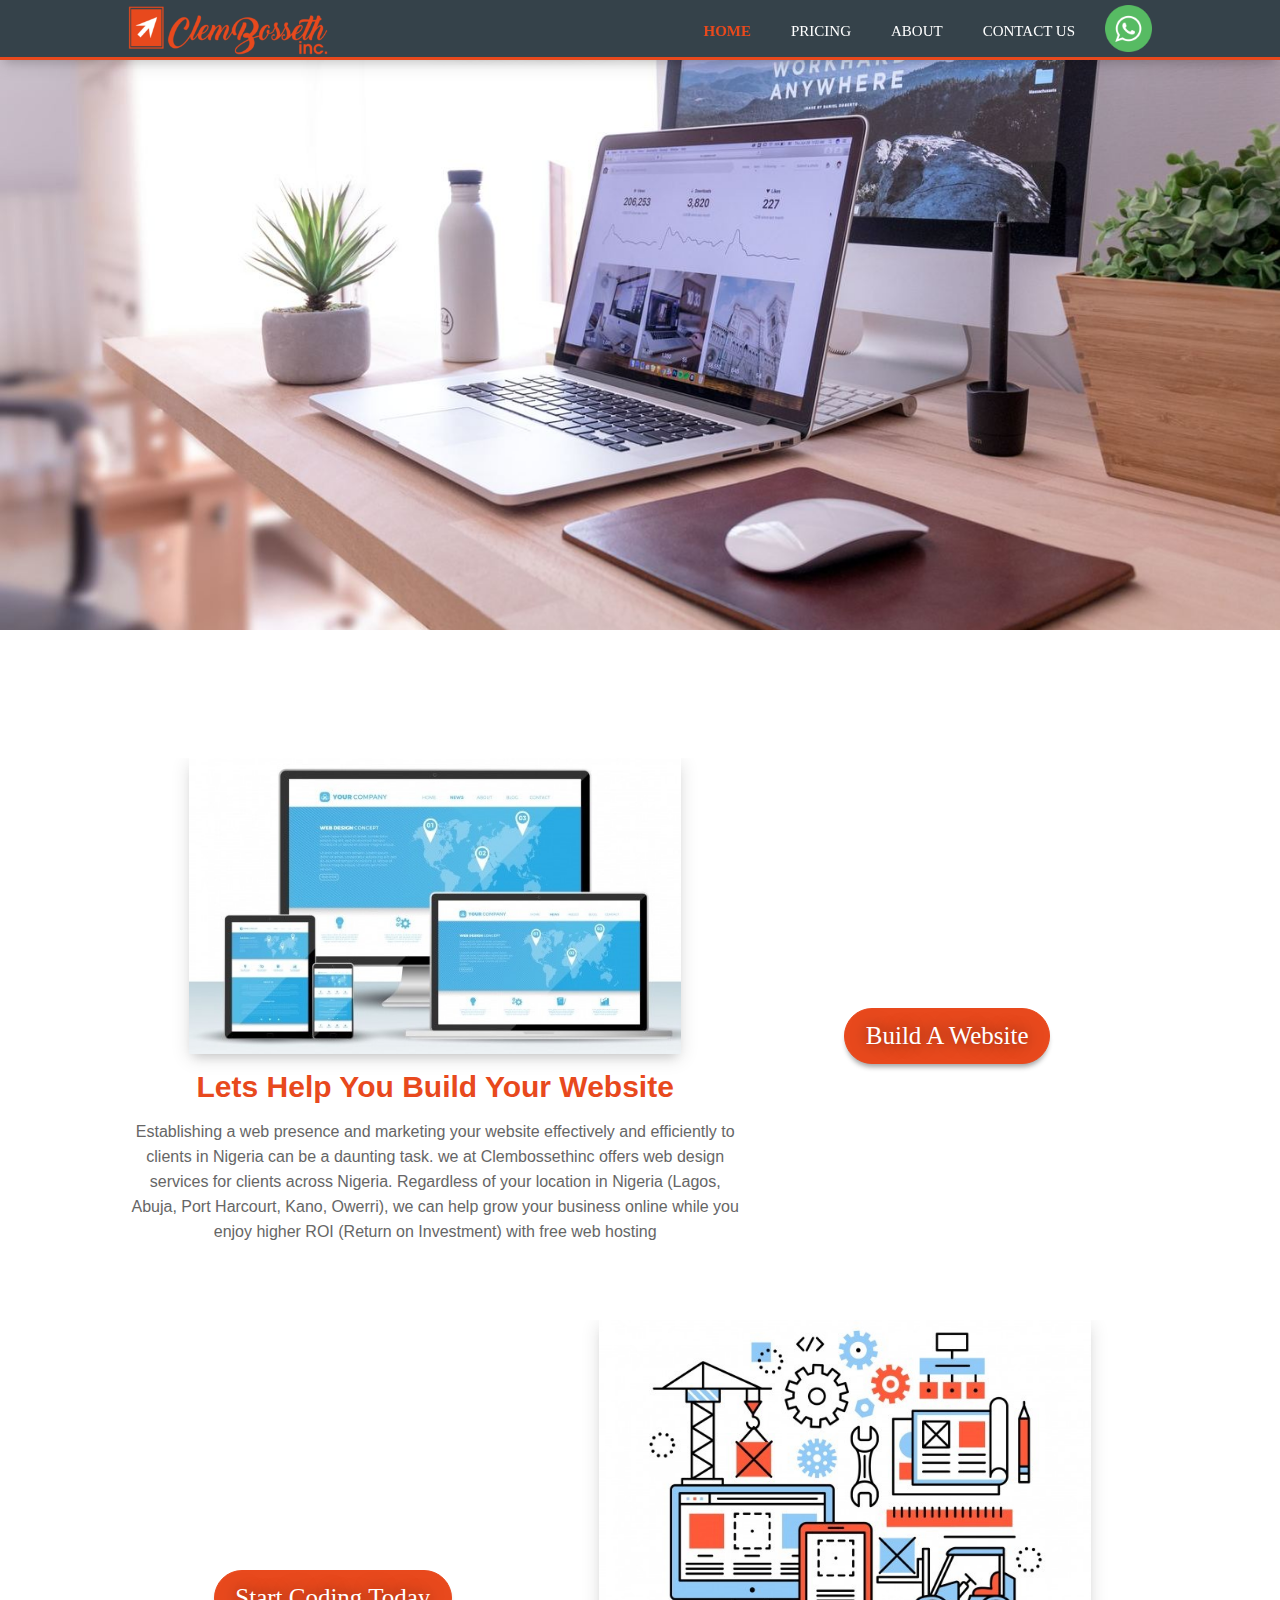
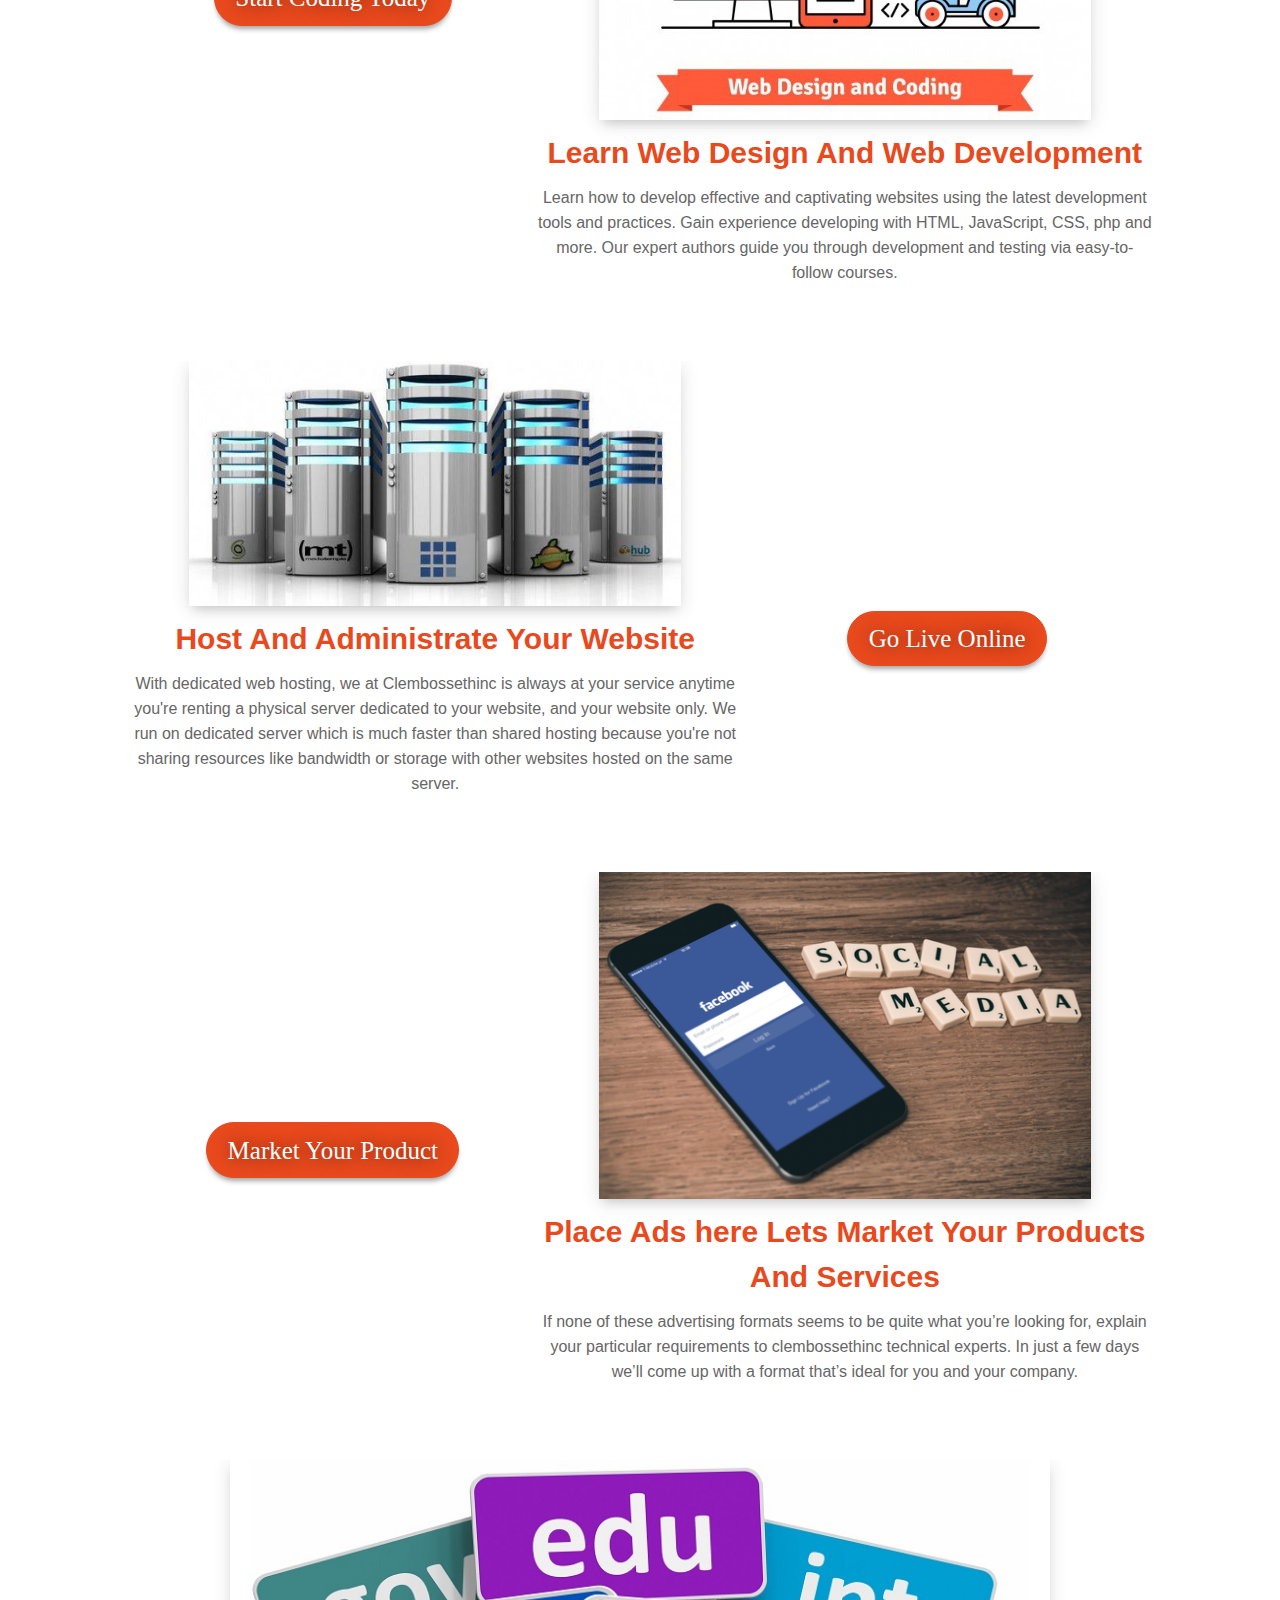
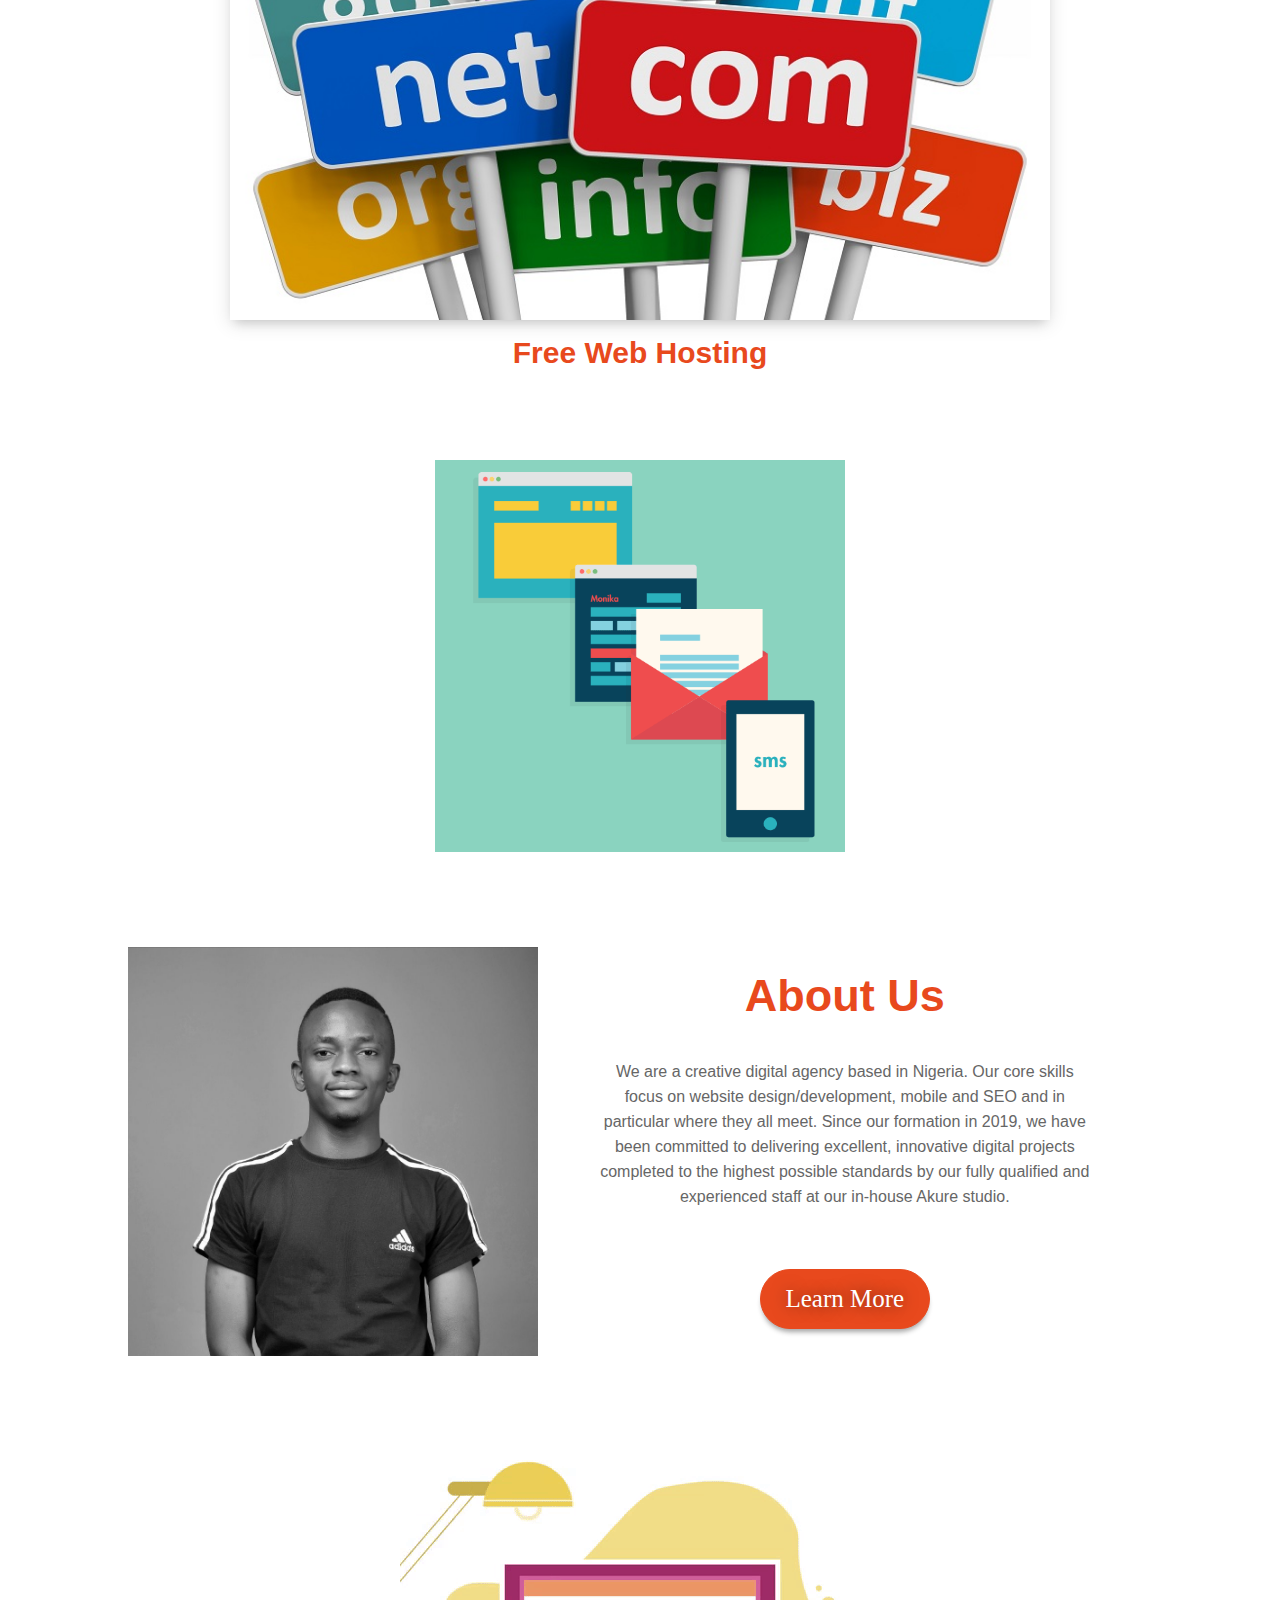
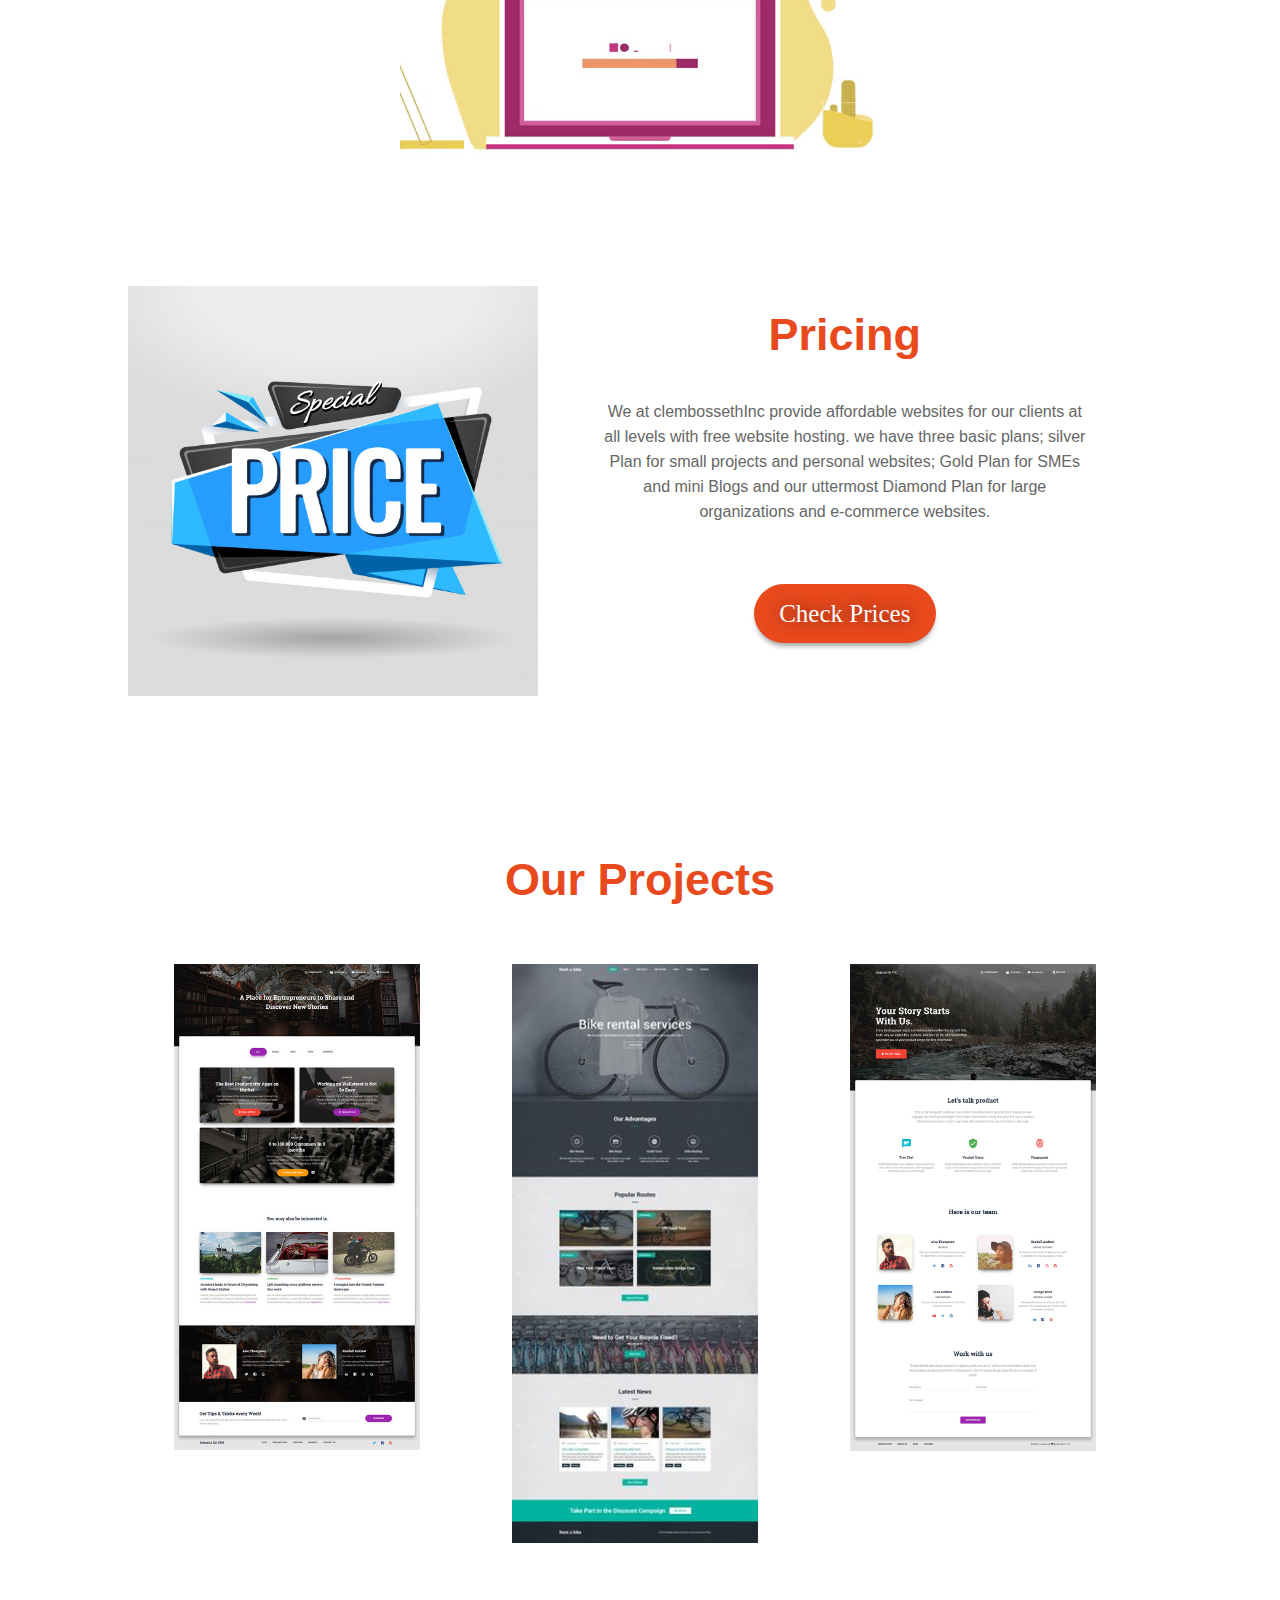
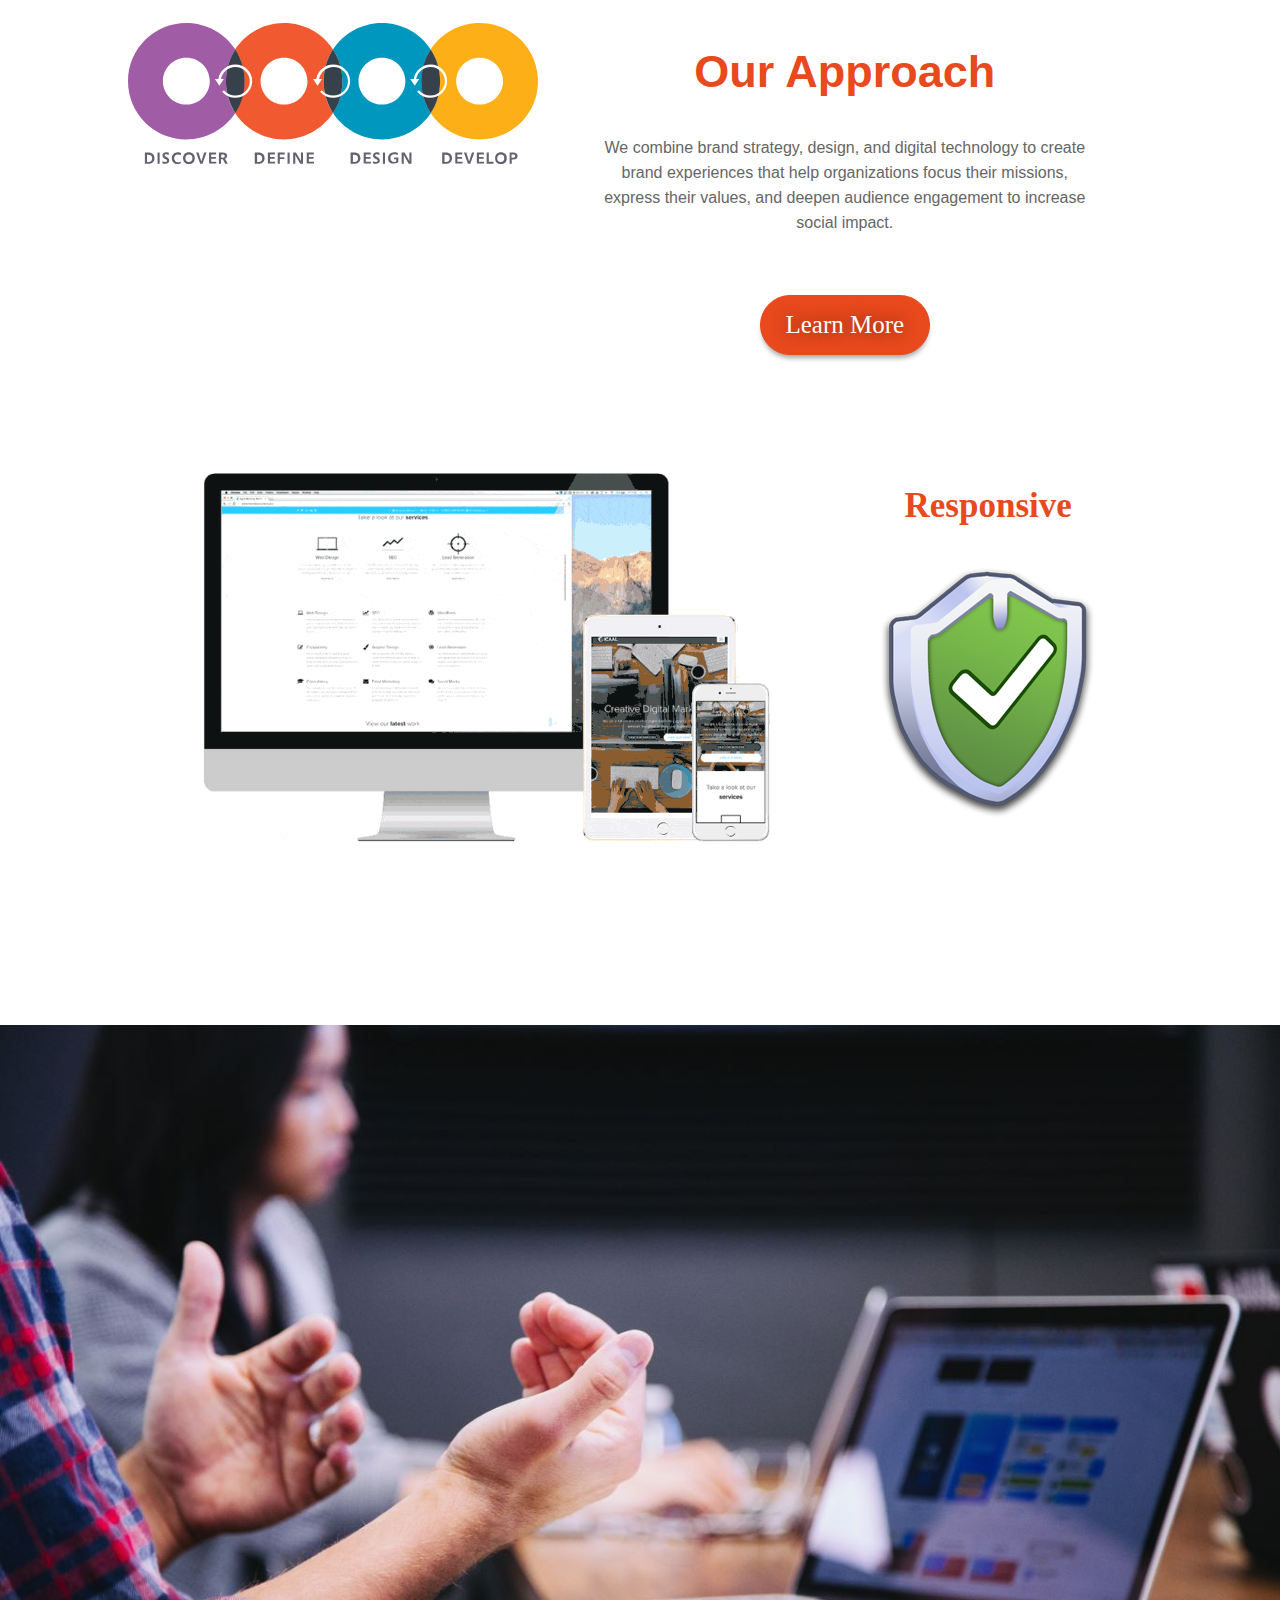
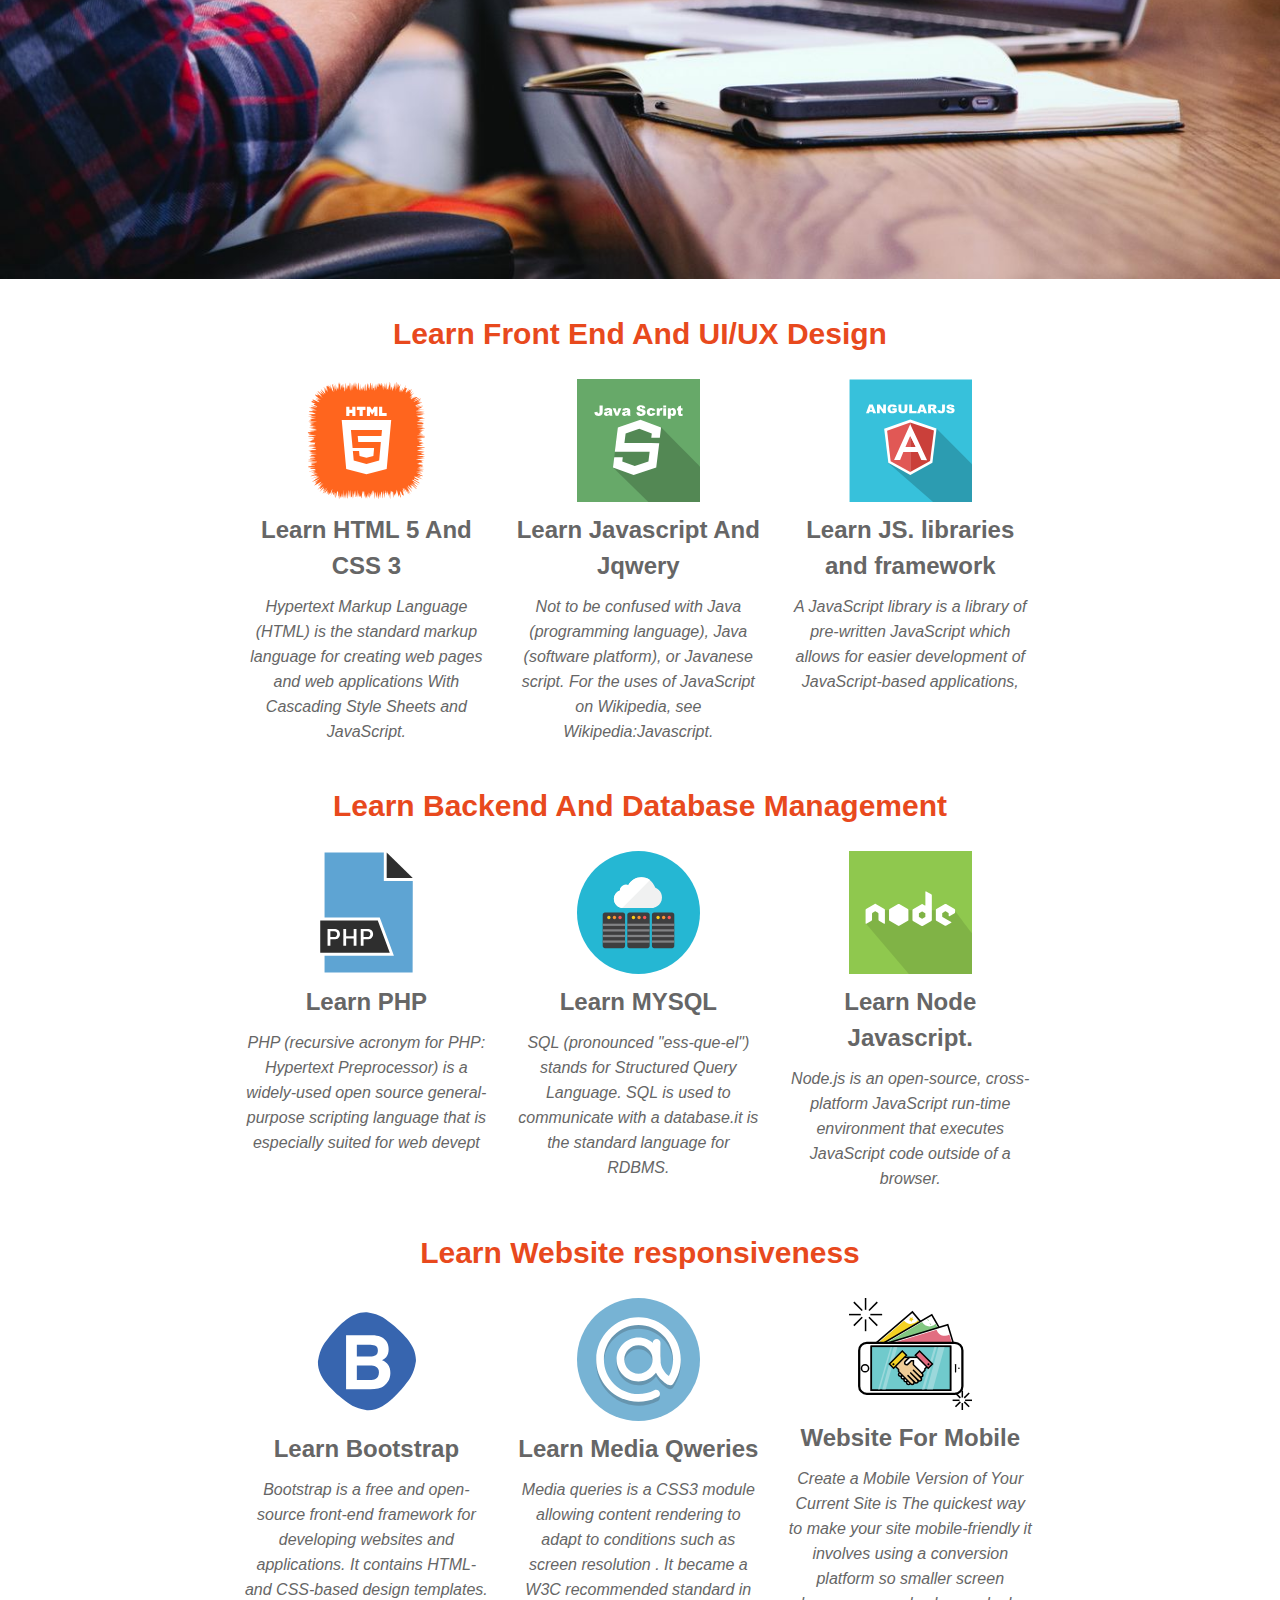
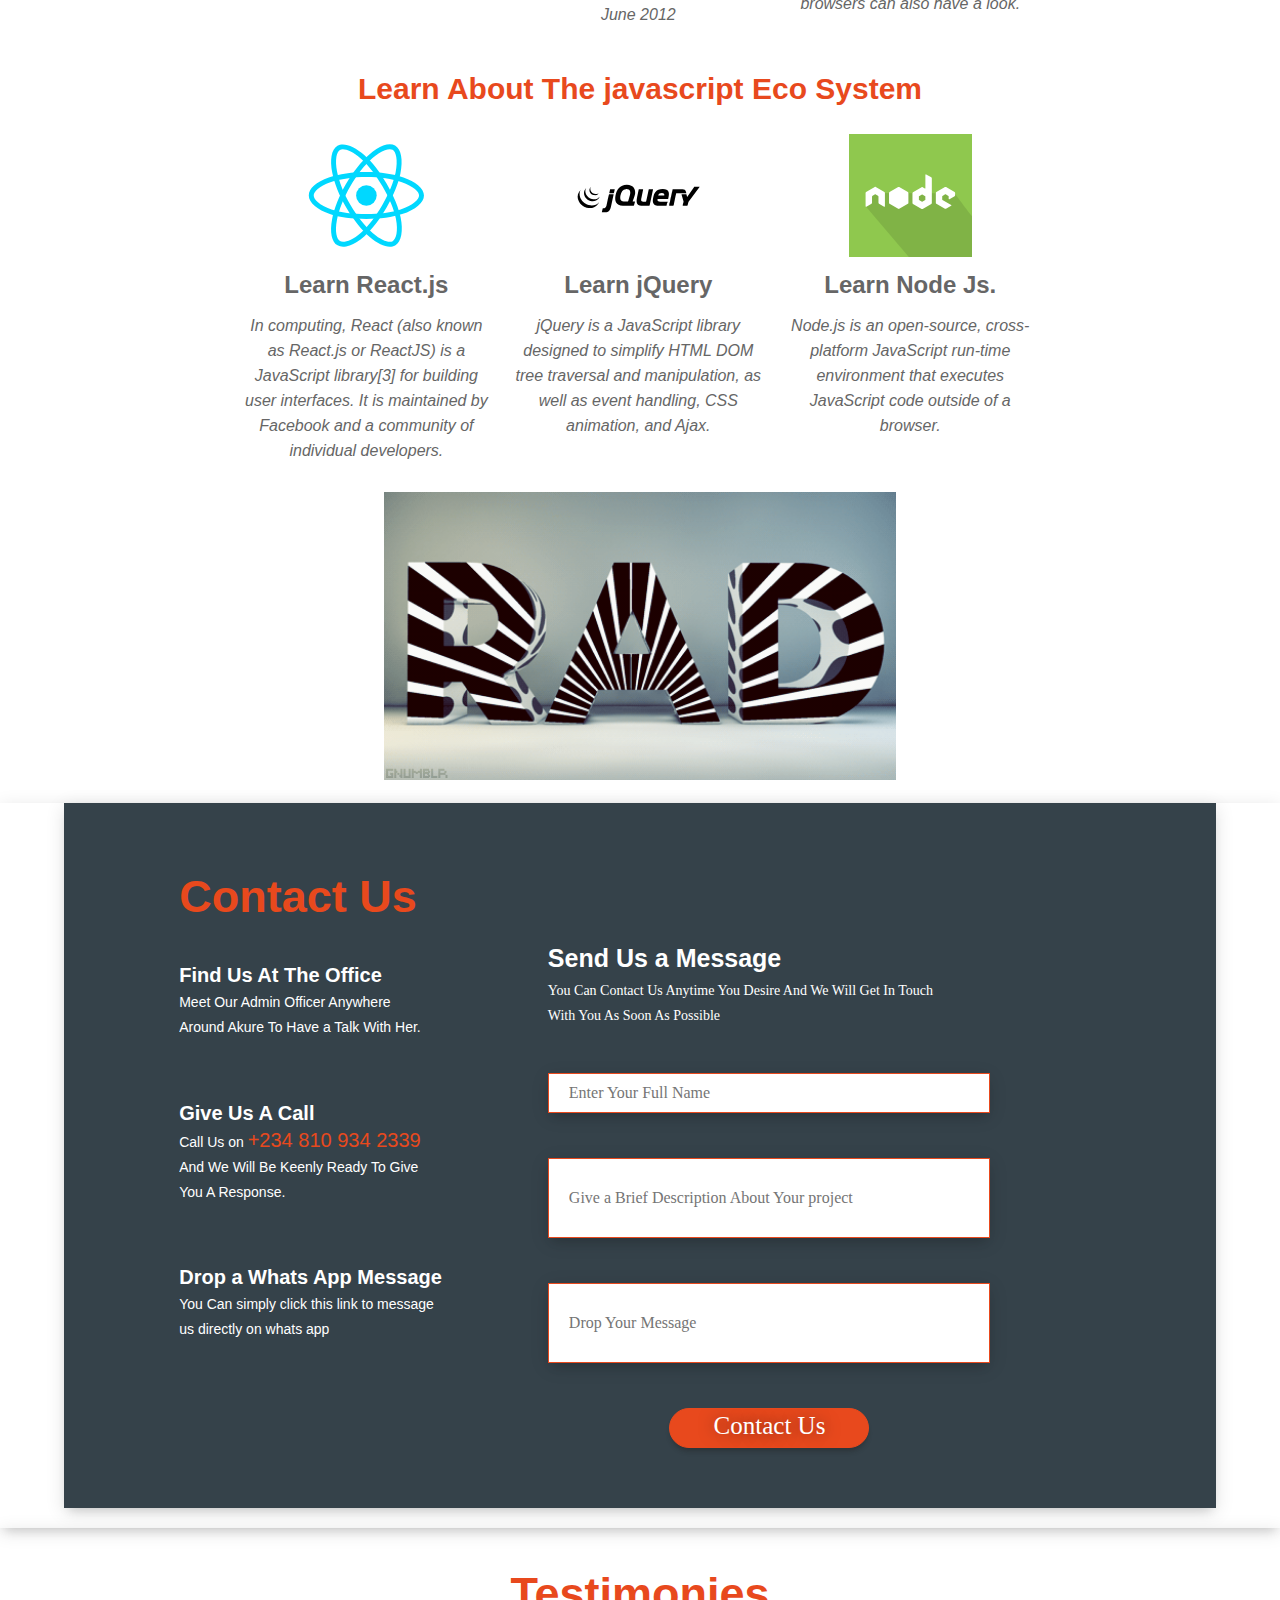
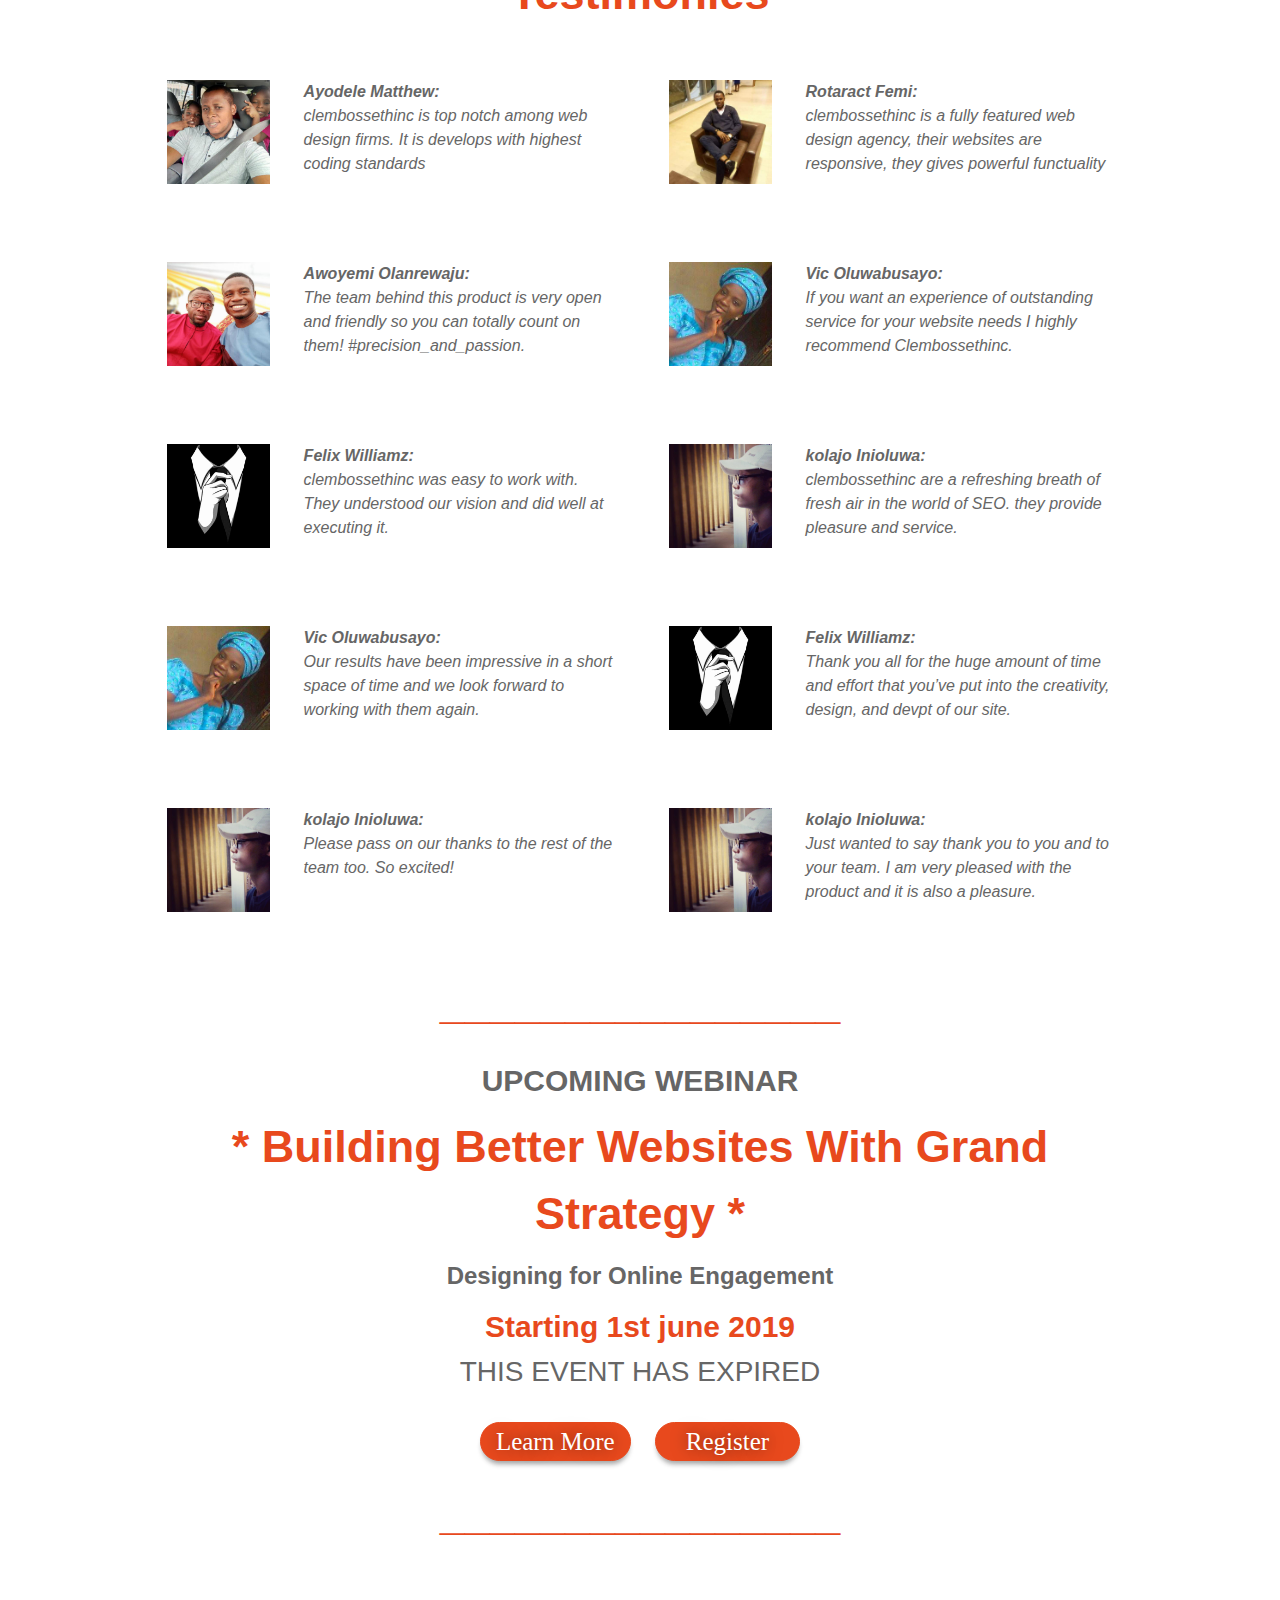
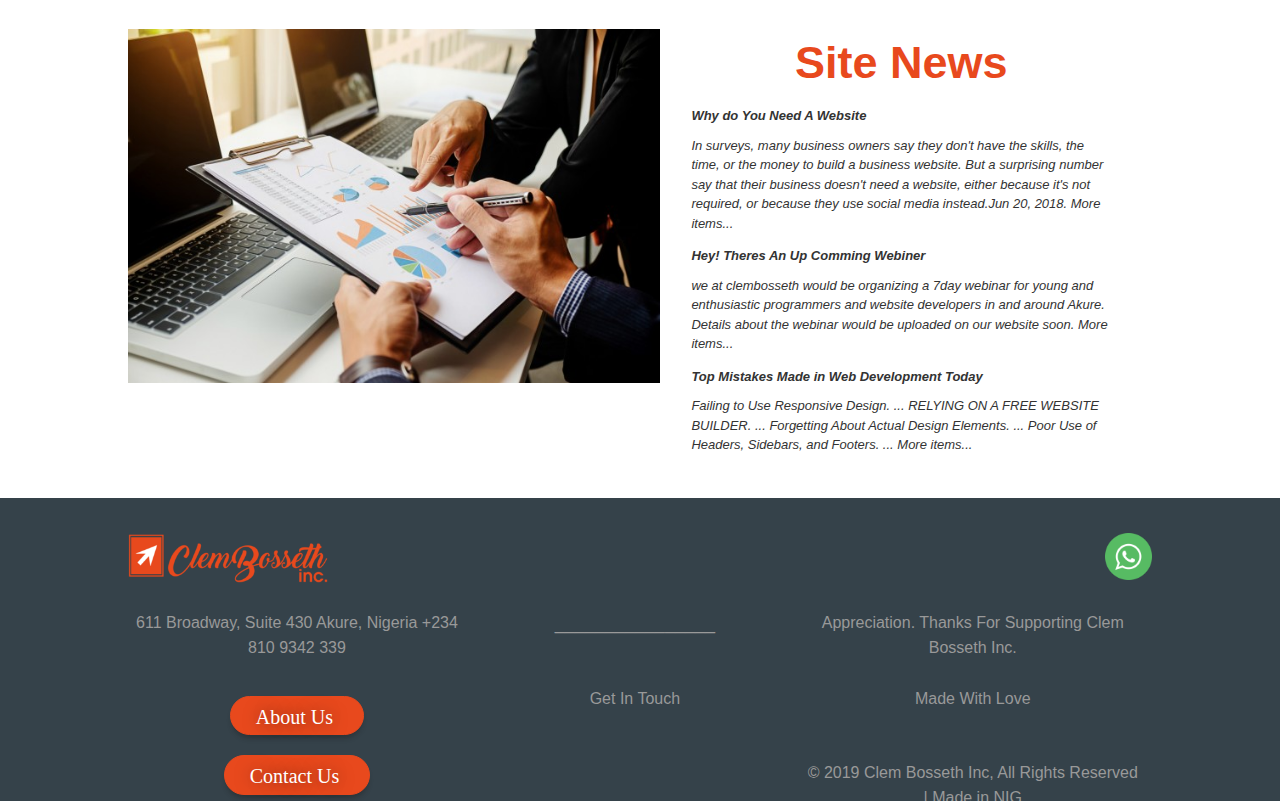
==== commit 8c31912c: "A" ====
--- a/index.html
+++ b/index.html
@@ -8,8 +8,9 @@
   <link rel="shortcut icon" href="Bokehlicia-Captiva-Web-soundcloud.ico" type="image/x-icon">
 
   <title>clembossethinc.com | welcome</title>
-
-  <link rel="stylesheet" href="https://ww.w3schools.com/w3css/4/w3.css">
+  <link rel="stylesheet" href="https://www.w3schools.com/w3css/4/w3.css">
+
+  <link rel="stylesheet" href="https://www.w3schools.com/w3css/4/w3.css">
   <link rel="stylesheet" href="https://use.fontawesome.com/releases/v5.6.3/css/all.css" integrity="sha384-UHRtZLI+pbxtHCWp1t77Bi1L4ZtiqrqD80Kn4Z8NTSRyMA2Fd33n5dQ8lWUE00s/" crossorigin="anonymous">
   <link rel="stylesheet" href="css/dropdown.css">
   <link rel="stylesheet" href="css/main.css">
@@ -221,6 +222,8 @@
    </div>
 
 <br><br>
+
+
     <section id="projects" class=" section-2">
 
       <div class="container">
@@ -252,7 +255,7 @@
         </div>
 
         <div class="row row-2" >
-        <a>  <img src="img/Bosseth.jpg"style="float: left" width="100%"alt="">  </a>
+        <a href="about.html">  <img src="img/Bosseth.jpg"style="float: left" width="100%"alt="">  </a>
         </div>
 
       </div>
@@ -288,6 +291,66 @@
 
 
 
+   <section id="projects" class=" section-2">
+
+     <div class="container">
+
+
+
+    <div class="" style= " min-height: 550px;
+       width: 100%;
+       background-color: ;
+       text-align: center;
+       color:#ffffff;
+       background-size: cover;
+       background-attachment: local;
+       ">
+
+       <div class="row row-1" >
+         <div class="container">
+
+         <center>  <h1> <a href="pricing.html"> Pricing  </a> </h1>
+           <p> <a>We at clembossethInc provide affordable websites for our clients at all levels with free website hosting. we have three basic plans; silver Plan for small projects and personal websites; Gold Plan for SMEs and mini Blogs and our uttermost Diamond Plan for large organizations and e-commerce websites.</a> </p>
+
+
+           <button class=" btn button" type="button" name="button"><span class="text"> <a href="prices.html"> Check Prices </a> </span></button>
+
+         </center>
+         </div>
+       </div>
+
+
+       <div class="row row-2" >
+   <a href="pricing.html">     <img src="img/price.jpg" style="float: left" width="100%"alt=""> </a>
+
+       </div>
+
+     </div>
+
+   <!--  <div class="" style= " min-height: 900px;
+       width: 100%;
+       background-image: url(img/IMG_20180920_083030_723.jpg);
+       text-align: center;
+       color:#ffffff;
+       background-size: contain;
+       background-attachment: local;
+       text-shadow: 0 0 15px rgba(0,0,0,0.5);
+       margin-bottom: 10%;
+       background-repeat: no-repeat;">
+
+
+       <img src="img/IMG_20180920_083030_723.jpg" width="80%" alt="">
+     </div>  -->
+
+
+   </div>
+
+   </section>
+
+
+
+
+
 
 
 <section id="projects" class=" section-4">
@@ -340,19 +403,19 @@
         <div class="row row-1" >
           <div class="container">
 
-          <center>  <h1> <a > Our Approach  </a> </h1>
+          <center>  <h1> <a href="about.html"> Our Approach  </a> </h1>
             <p> <a>We combine brand strategy, design, and digital technology to create brand experiences that help organizations focus their missions, express their values, and deepen audience engagement to increase social impact. </a> </p>
 
 
 
-          <button class=" btn button" type="button" name="button"><span class="text"> <a href="about.html"> Learn More </a> </span></button>
+            <button class=" btn button" type="button" name="button"><span class="text"> <a href="about.html"> Learn More </a> </span></button>
 
           </center>
           </div>
         </div>
 
         <div class="row row-2" >
-        <a >  <img src="img/project image.svg"style="float: left ;width:100%; height:auto"alt="">  </a>
+        <a href="about.html">  <img src="img/project image.svg"style="float: left ;width:100%; height:auto"alt="">  </a>
         </div>
 
 
@@ -407,41 +470,59 @@
 
 
 
-  <center><h1>Responsive </h1> <img src="img/iconfinder_Security_Firewall_ON_52655.png" alt=""></center>
-
-
-
-
-</div>
-
-
-
-
-
-</div>
-
-
-
-
-
-
-
-
-
-
-
-</div>
-
-
-    <section class="section-5" id="learn-web-design-and-web-development">
-
-
-      <div class="banner ">
+  <center><h1>Responsive </h1> <br> <img src="img/iconfinder_Security_Firewall_ON_52655.png" alt=""></center>
+
+
+
+
+</div>
+
+
+
+
+
+</div>
+
+
+
+
+
+
+
+
+
+
+
+</div>
+
+
+
+
+
+
+
+    <section class="section-5" id="learn-web-design-and-web-development" >
+
+
+      <div class="" >
+
+        <img class="mySlides w3-animate-fading" src="img/headway-537308-unsplash.jpeg" style="width:100%">
+
+        <img class="mySlides w3-animate-fading" src="img/free hosting.jpg" style="width:100%">
+        <img class="mySlides w3-animate-fading" src="img/code.jpeg" style="width:100%">
+
+        <img class="mySlides w3-animate-fading" src="img/Best-Cloud-Hosting.PNG" style="width:100%">
+
+      </div>
+
+
+
+  <!--    <div class="banner ">
         <div class="container">
 
 
         </div>
-      </div>
+      </div> -->
 
       <br>
 
@@ -625,7 +706,7 @@
 
   <div class="row" >
 <a >   <img src="img/FB_IMG_1545002267540.jpg" alt="">  </a>
-<p> <a>  <b>Rotaract Femi:</b> <br>clembossethinc is a fully featured web design agency, their websites are responsive, they gives you powerful functuality  </a> </p>
+<p> <a>  <b>Rotaract Femi:</b> <br>clembossethinc is a fully featured web design agency, their websites are responsive, they gives  powerful functuality  </a> </p>
   </div>
 
 
@@ -637,7 +718,7 @@
 
   <div class="row" >
 <a >   <img src="img/FB_IMG_1545002000358.jpg" alt="">  </a>
-<p> <a>  <b>Vic Oluwabusayo:</b> <br> If you want an experience of outstanding service for your website and social media needs I highly recommend Clembossethinc. </a> </p>
+<p> <a>  <b>Vic Oluwabusayo:</b> <br> If you want an experience of outstanding service for your website needs I highly recommend Clembossethinc. </a> </p>
   </div>
 
 
@@ -649,12 +730,12 @@
 
   <div class="row" >
 <a>   <img src="img/INIOLUWA 20181217_000353.jpg" alt="">  </a>
-<p> <a>  <b>kolajo Inioluwa:</b> <br> clembossethinc are a refreshing breath of fresh air in the world of SEO. An absolute pleasure to provide an excellent service. </a> </p>
+<p> <a>  <b>kolajo Inioluwa:</b> <br> clembossethinc are a refreshing breath of fresh air in the world of SEO. they provide pleasure and  service. </a> </p>
   </div>
 
   <div class="row" >
 <a >   <img src="img/FB_IMG_1545002000358.jpg" alt="">  </a>
-<p> <a>  <b>Vic Oluwabusayo:</b> <br>Our results have been very impressive even in just a short space of time and we look forward to working with them further. </a> </p>
+<p> <a>  <b>Vic Oluwabusayo:</b> <br>Our results have been impressive in a short space of time and we look forward to working with them again. </a> </p>
   </div>
 
 
@@ -663,7 +744,7 @@
 
   <div class="row" >
 <a >   <img src="img/sdfg.jpg" alt="">  </a>
-<p> <a>  <b>Felix Williamz:</b> <br> Thank you all for the huge amount of time and effort that you’ve put into the creativity, design, development and realisation of our site. </a> </p>
+<p> <a>  <b>Felix Williamz:</b> <br> Thank you all for the huge amount of time and effort that you’ve put into the creativity, design, and devpt of our site. </a> </p>
   </div>
 
 
@@ -674,7 +755,7 @@
 
   <div class="row" >
 <a>   <img src="img/INIOLUWA 20181217_000353.jpg" alt="">  </a>
-<p> <a>  <b>kolajo Inioluwa:</b> <br> Just wanted to say thank you and to your team. I am very pleased with the product and it was also a pleasure working with you.</a> </p>
+<p> <a>  <b>kolajo Inioluwa:</b> <br> Just wanted to say thank you to you and to your team. I am very pleased with the product and it is also a pleasure.</a> </p>
   </div>
 
 </div>
@@ -689,8 +770,8 @@
 <h3> Designing for Online Engagement</h3>
 <h2  style="color:#e8491d">Starting 1st june 2019</h2>
 <p id="demo" style="font-size:28px; font-weight:600px"></p>
-<button  style="padding: 11px;margin: 10px;  padding: 9px 30px; "class=" btn button" type="button" name="button"><span class="text"> <a href="about.html"> Learn More </a> </span></button>
-<button style="padding:11px;  margin: 10px; padding: 9px 50px;"class=" btn button" type="button" name="button"><span class="text"> <a href="contact.html"> Register </a> </span></button>
+<button  style="padding: 11px;margin: 10px;  padding: 0px 15px; "class=" btn button" type="button" name="button"><span class="text"> <a href="about.html"> Learn More </a> </span></button>
+<button style="padding:11px;  margin: 10px; padding: 0px 30px;"class=" btn button" type="button" name="button"><span class="text"> <a href="contact.html"> Register </a> </span></button>
 </center>
 <center><h1>________________</h1> </center>
 
@@ -780,8 +861,8 @@
 </div>
 <div class="side">
 
-<center><button style="color: #ffffff; margin: 10px; padding: 5px 30px 5px 10px;"class=" btn button" type="button" name="button"><span class="text"  style="color:#ffffff" > <a href="about.html"> About Us </a> </span></button></center>
-<center><button style="color: #ffffff; margin: 10px; padding: 5px 30px 5px 10px;"class=" btn button" type="button" name="button"><span class="text"  style="color:#ffffff"> <a href="contact.html"> Contact Us </a> </span></button></center>
+<center><button style="color: #ffffff; margin: 10px; padding: 0px 30px 0px 10px;"class=" btn button" type="button" name="button"><span class="text"  style="color:#ffffff" > <a href="about.html"> About Us </a> </span></button></center>
+<center><button style="color: #ffffff; margin: 10px; padding: 0px 30px 0px 10px;"class=" btn button" type="button" name="button"><span class="text"  style="color:#ffffff"> <a href="contact.html"> Contact Us </a> </span></button></center>
 
 
 </div>
@@ -931,6 +1012,30 @@
 
 
 
+    <!-- slideshow -->
+
+
+    <script>
+    var myIndex = 0;
+    carousel();
+
+    function carousel() {
+      var i;
+      var x = document.getElementsByClassName("mySlides");
+      for (i = 0; i < x.length; i++) {
+        x[i].style.display = "none";
+      }
+      myIndex++;
+      if (myIndex > x.length) {myIndex = 1}
+      x[myIndex-1].style.display = "block";
+      setTimeout(carousel, 9000);
+    }
+    </script>
+
+
+    <!-- slideshow -->
+
+
 
 
 <script type="text/javascript" src="js/javascript.js">
--- a/css/main.css
+++ b/css/main.css
@@ -377,7 +377,7 @@
 .section-5 .banner {
 min-height: 700px;
 width: 100%;
-background: url("../img/header2.jpg") no-repeat 0 -200px;
+background: url("../img/headway-537308-unsplash.jpg") no-repeat 0 -200px;
 text-align: center;
 color:#ffffff;
 background-size: cover;
@@ -845,9 +845,10 @@
 
 
   .section-5 .banner {
-  min-height: 450px;
-  width: 100%;
-  background: url("../img/header2.jpg") no-repeat;
+  min-height: 600px;
+  width: 100%;
+  background: url("../img/headway-537308-unsplash.jpg") no-repeat 0 -00px;
+
   text-align: center;
   color:#ffffff;
   background-size: contain ;
@@ -1173,7 +1174,7 @@
 
   .section-2 .button{
     width: auto;
-    padding-bottom: 3px;
+    padding-bottom: 0px;
     margin-bottom: 40px;
   }
 
@@ -1205,9 +1206,8 @@
   }
 
   .section-5 .banner {
-  min-height: 450px;
-  width: 100%;
-  background: url("../img/header3.jpg") no-repeat;
+  min-height: 230px;
+  width: 100%;
   text-align: center;
   color:#ffffff;
   background-size: contain ;
@@ -1351,7 +1351,7 @@
           border-color:#e8491d ;
           margin-bottom: 15px;
 
-        padding: 7px 10px 7px 10px}
+        padding: 0px 10px 0px 10px}
 
 
 
@@ -1360,7 +1360,7 @@
 
 
 input{
-  width: 89%;
+  width: 100%;
 }
 
 
@@ -1431,9 +1431,7 @@
 
 
 
-.section-2 .button{
-  padding-bottom: 8px
-}
-
-
-}
+
+
+
+}
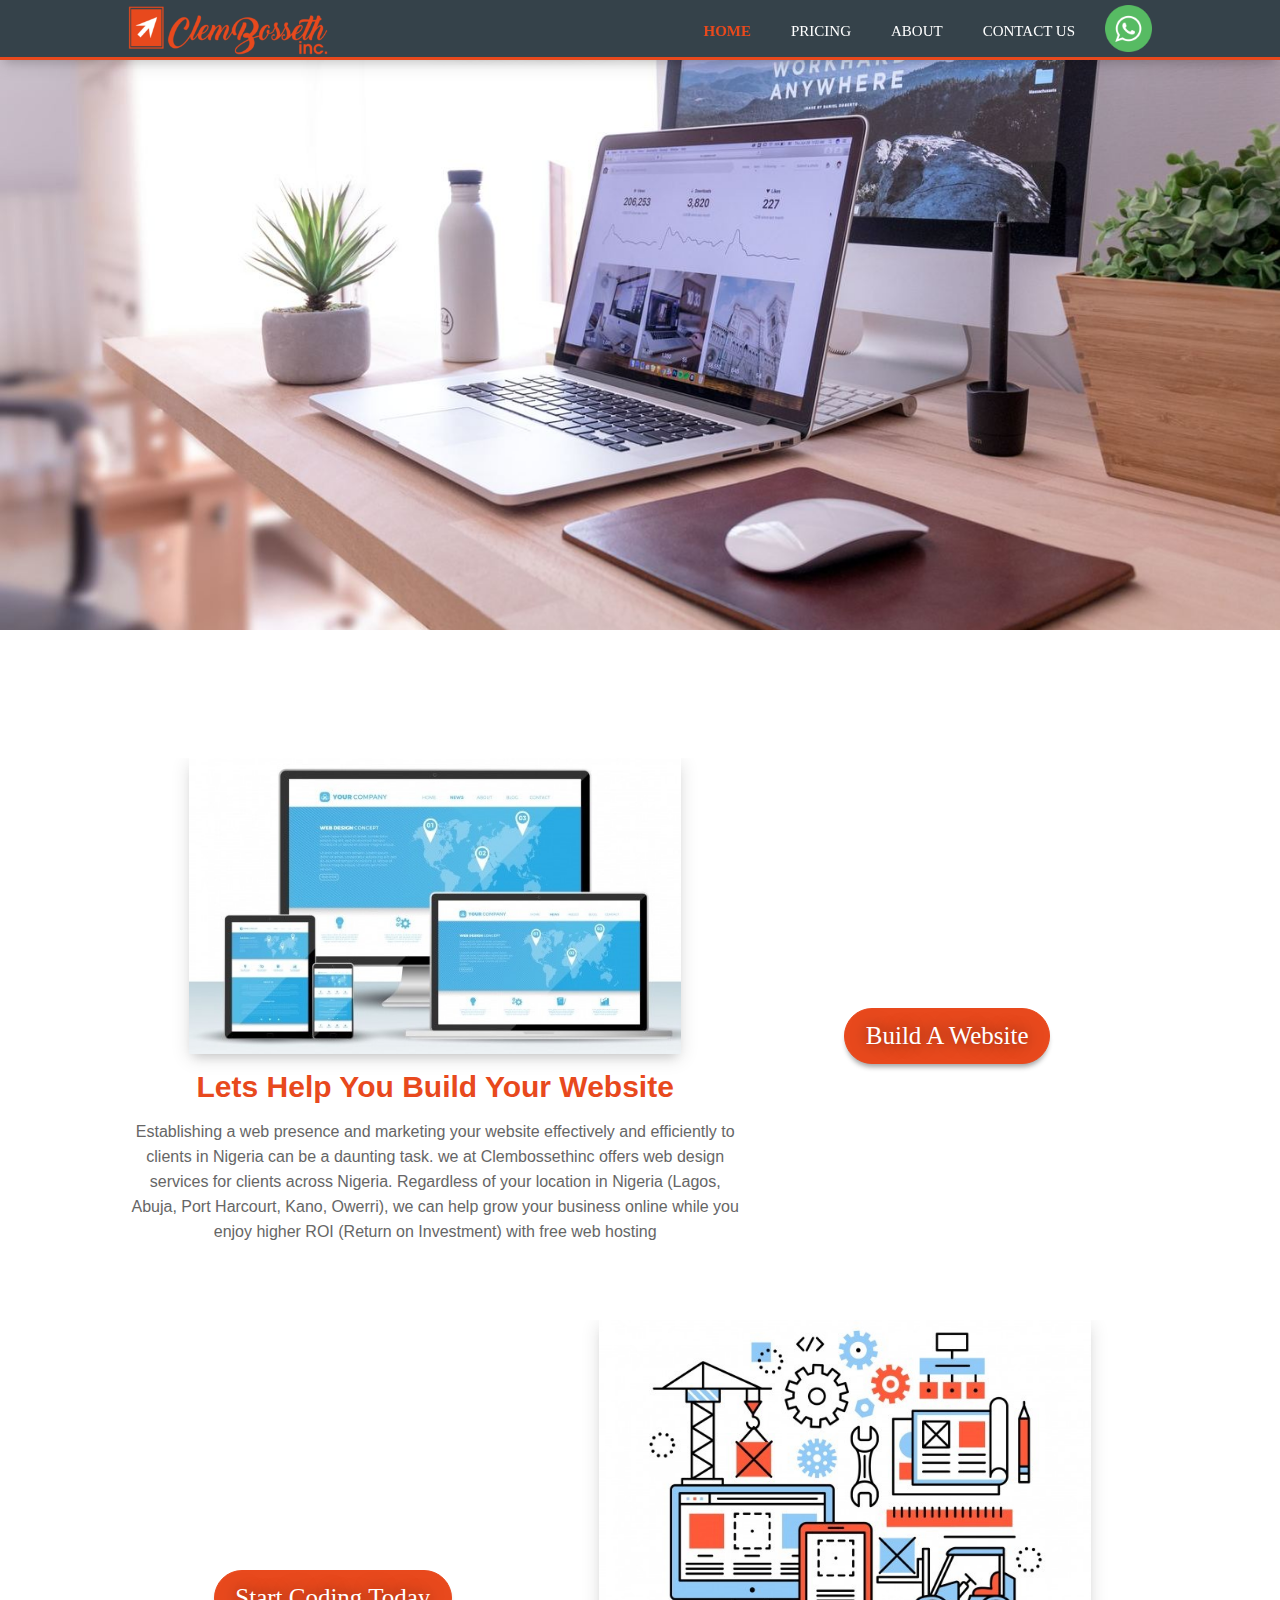
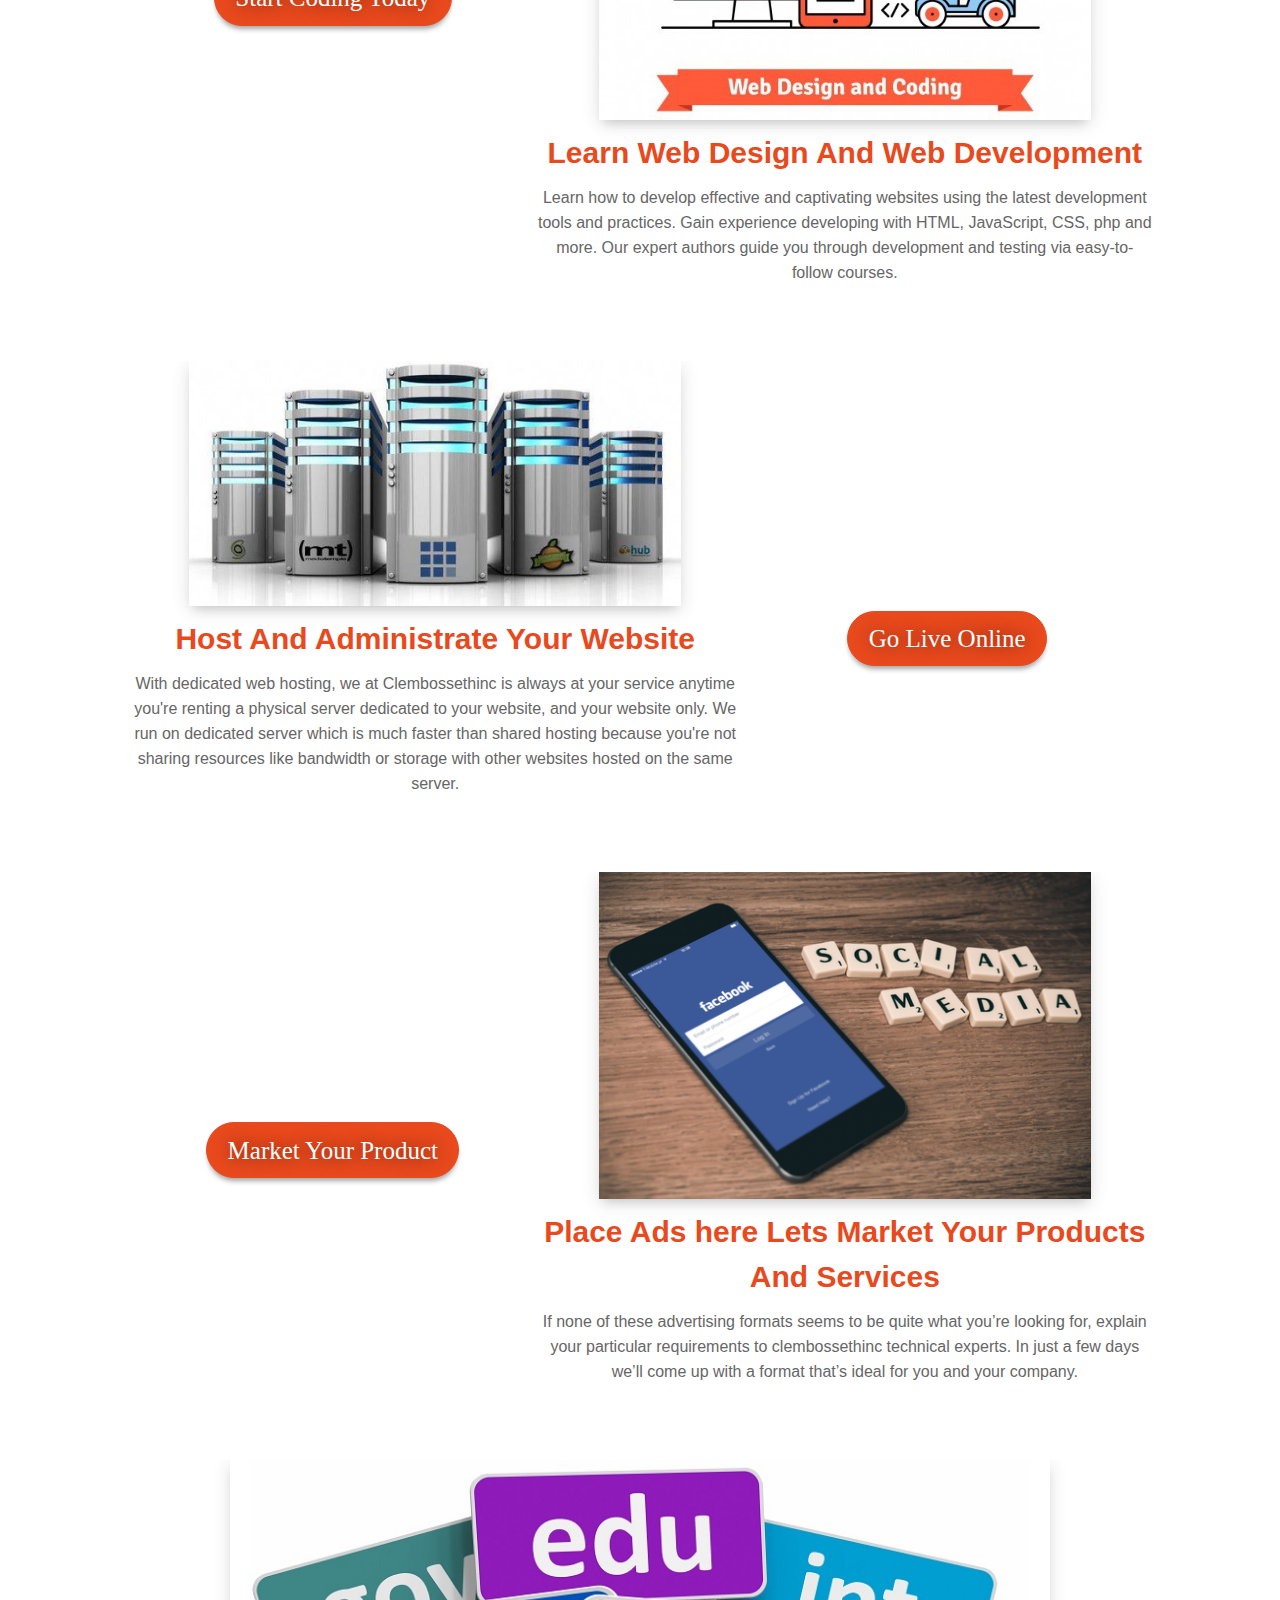
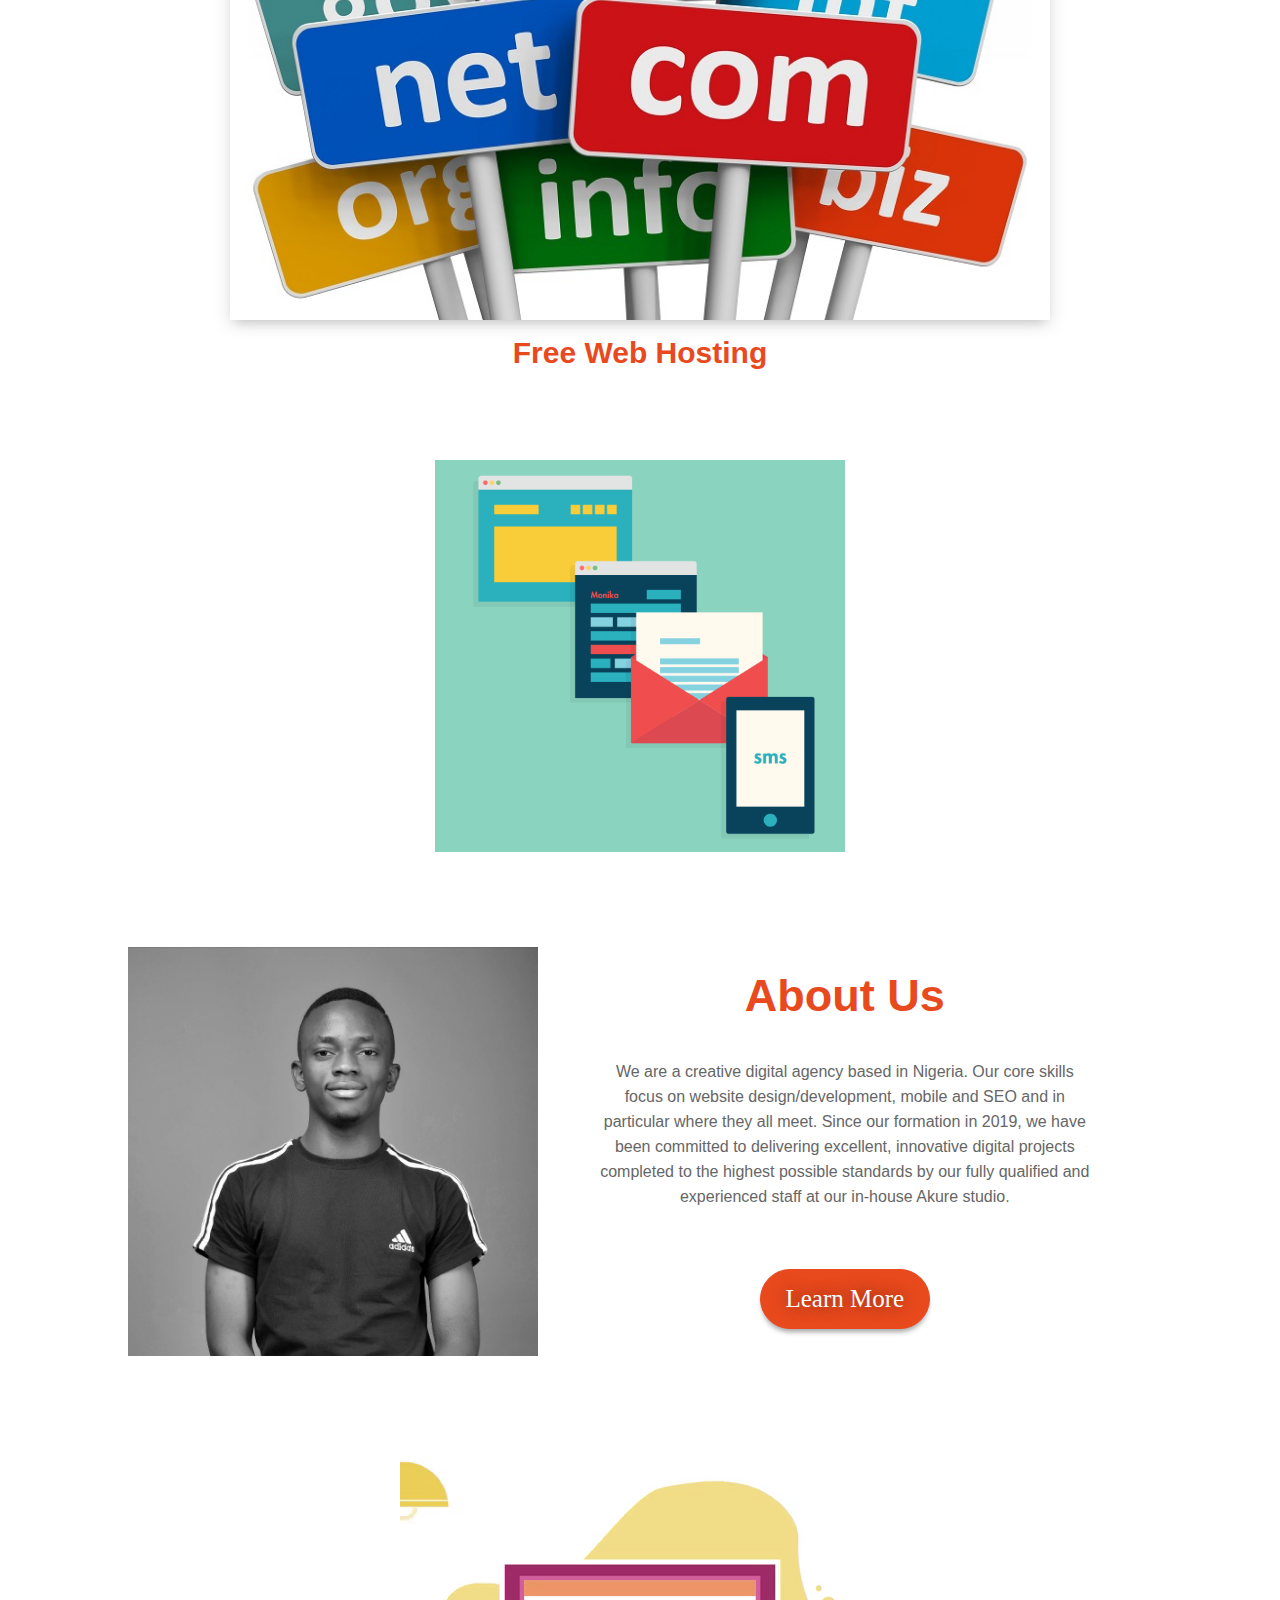
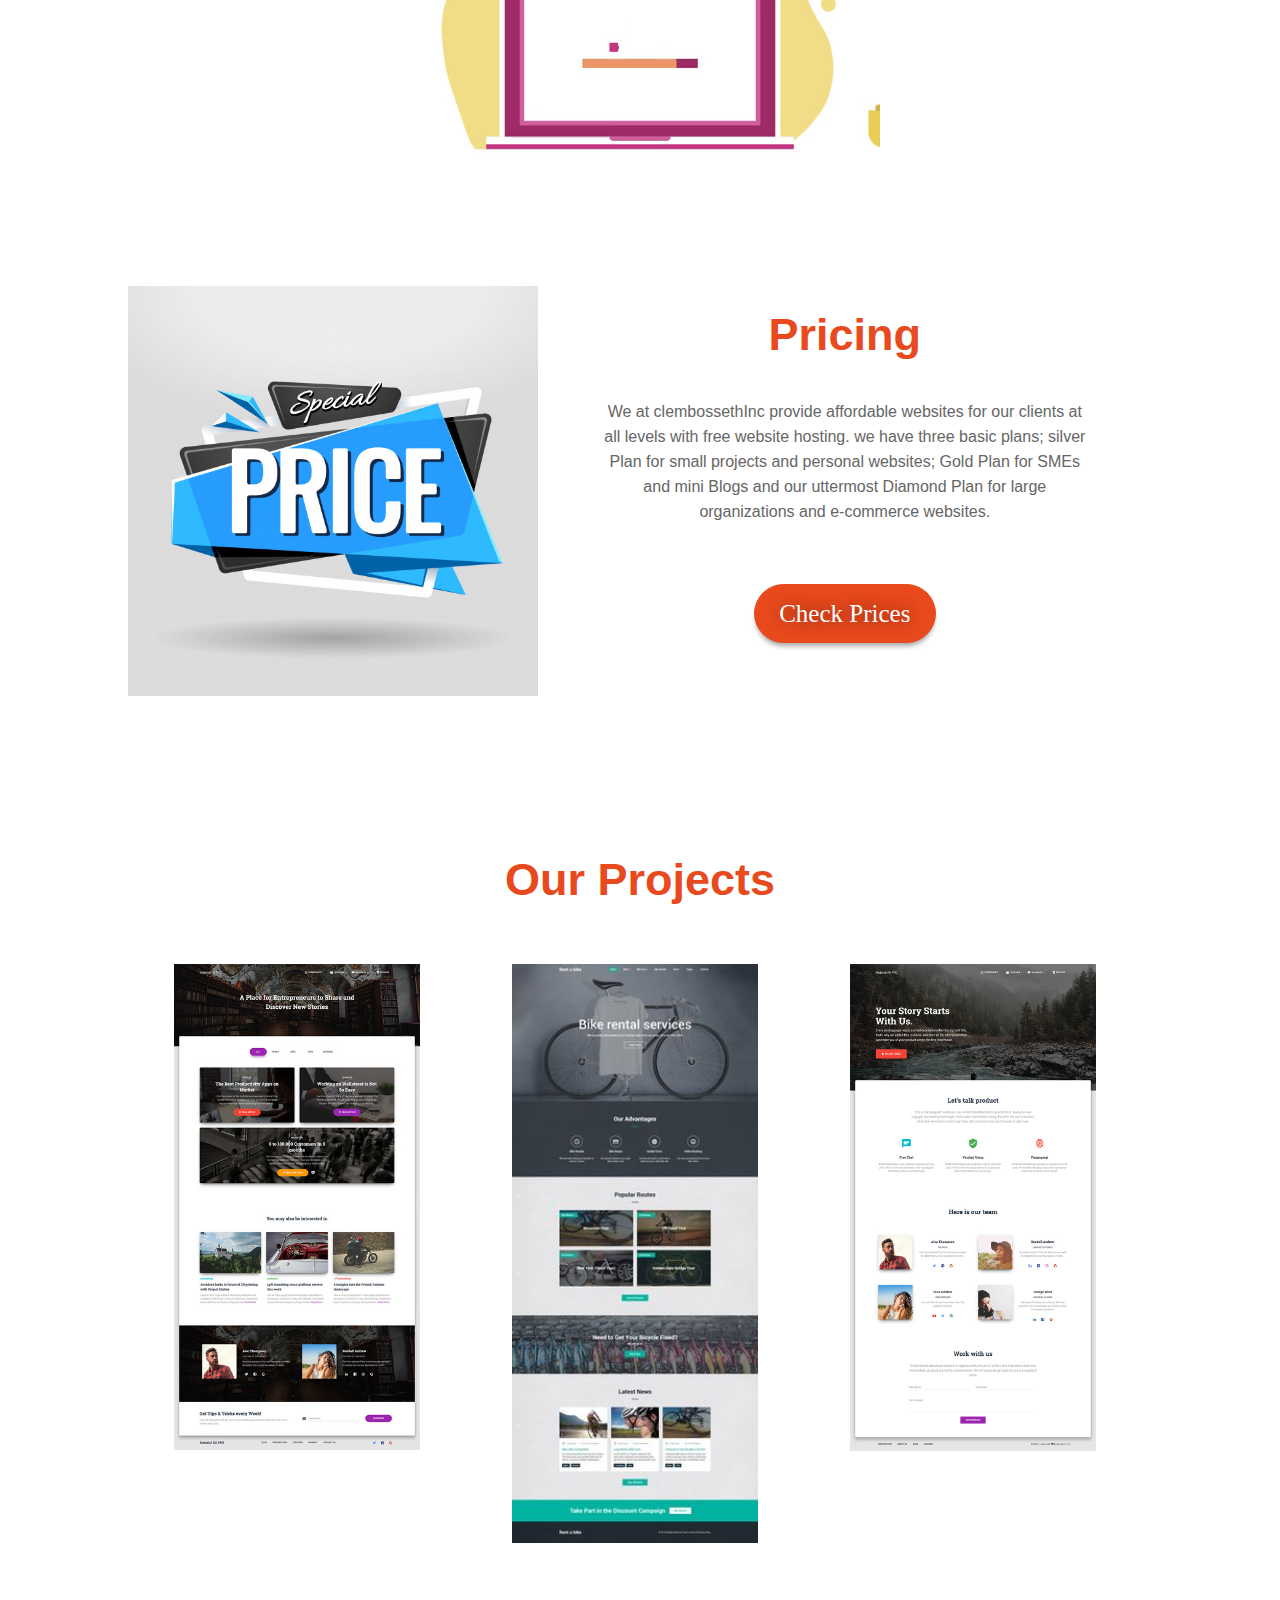
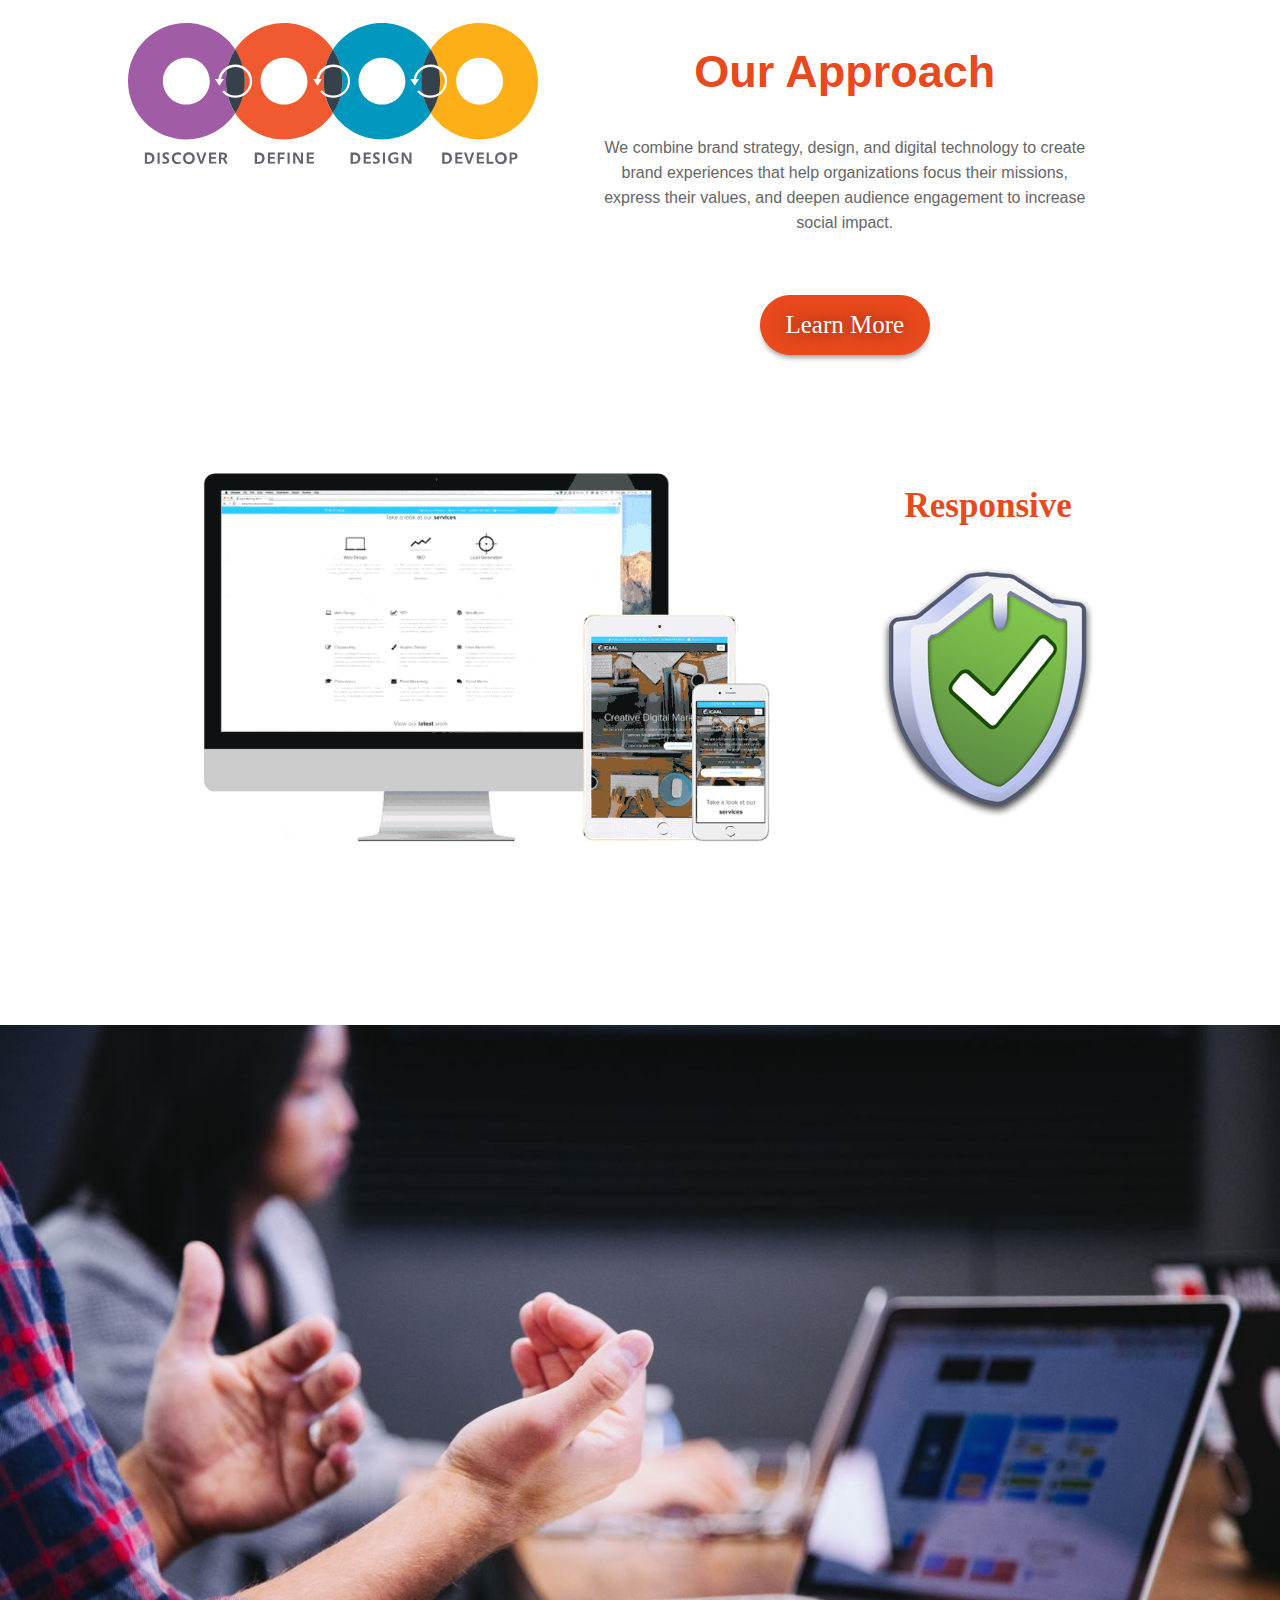
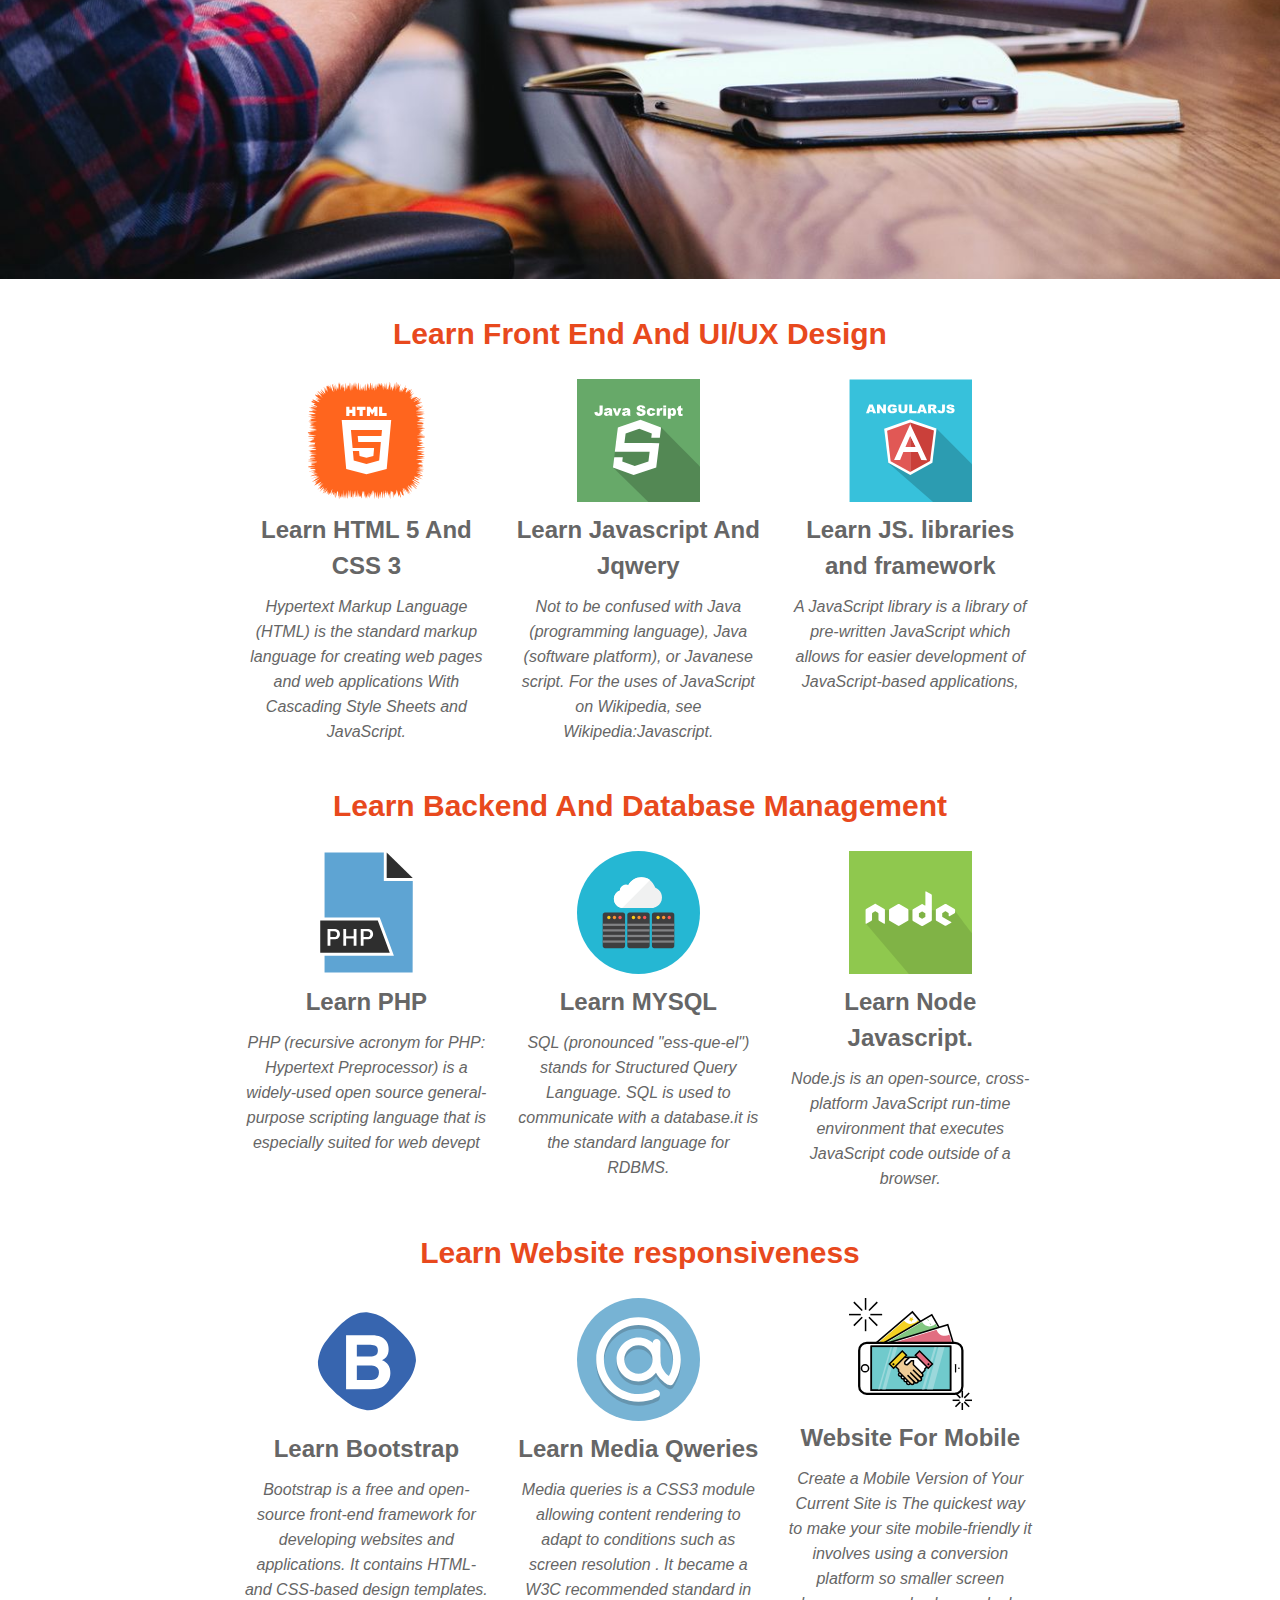
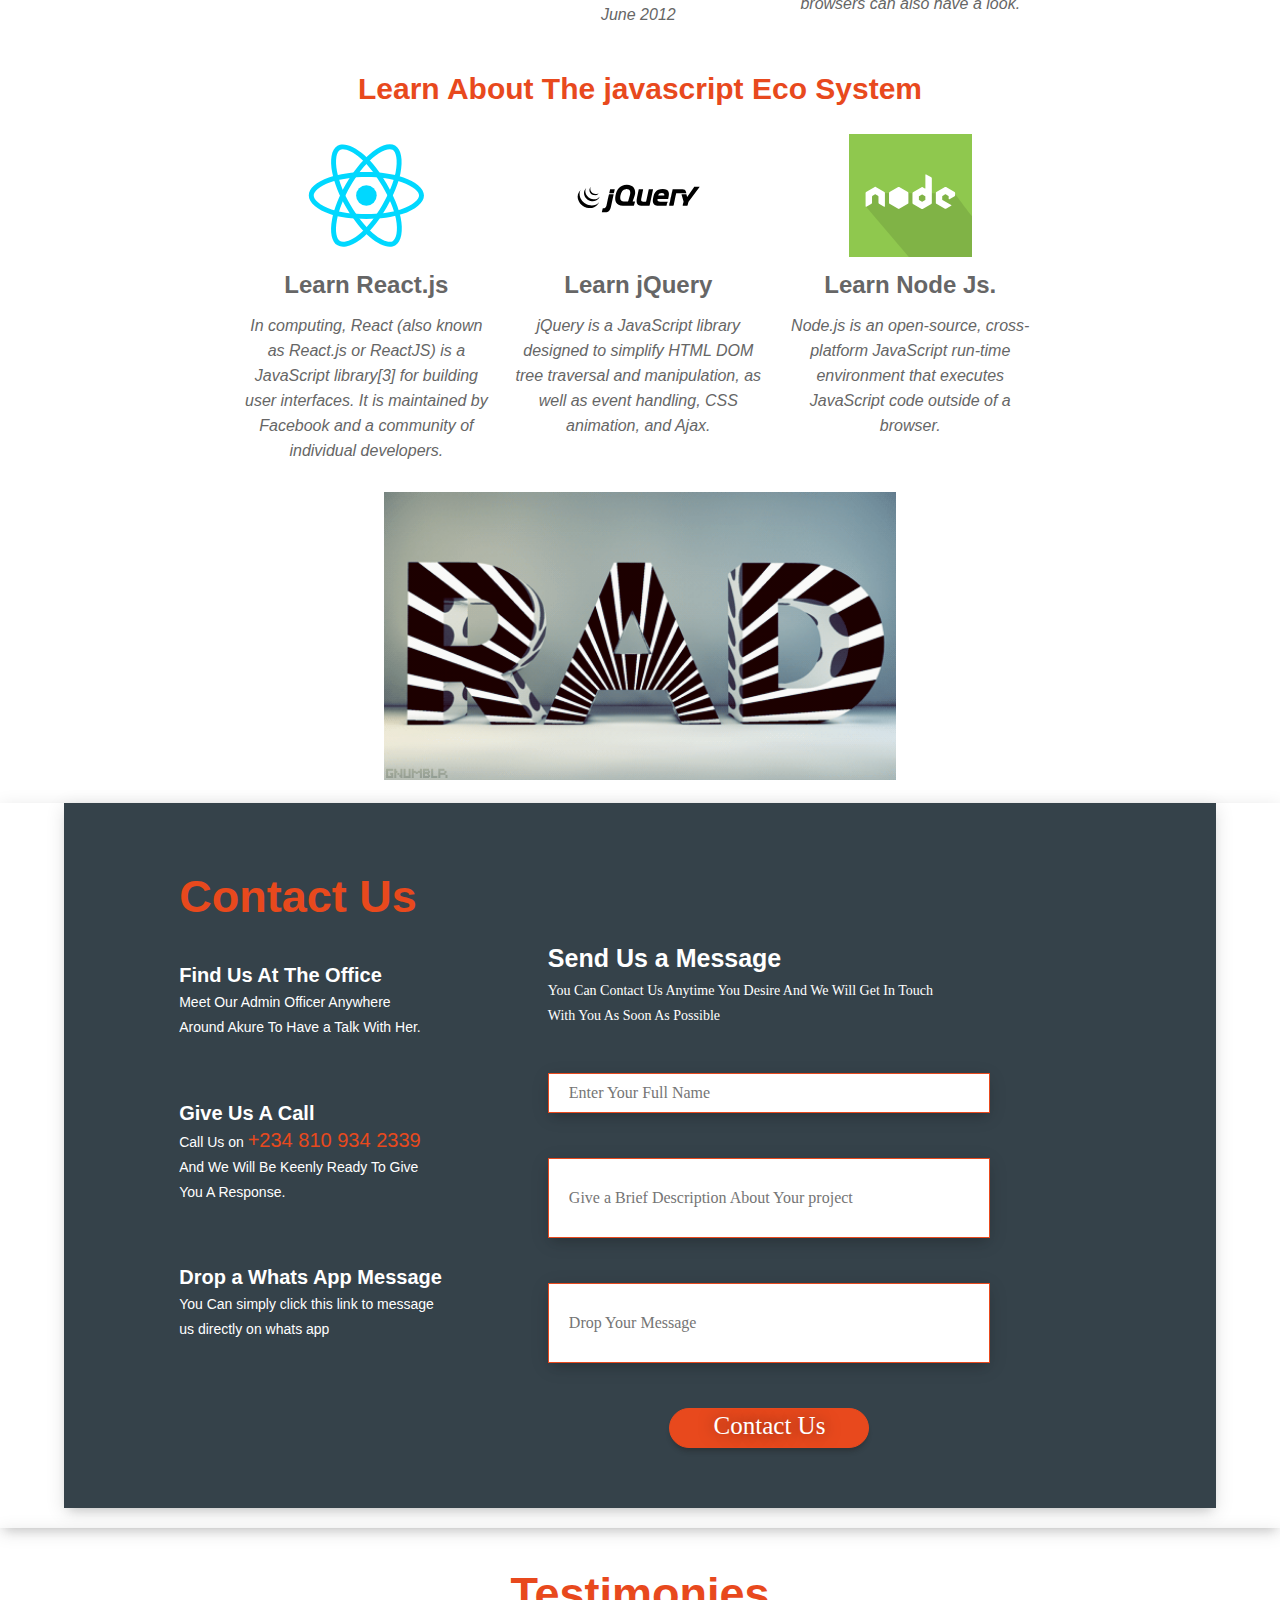
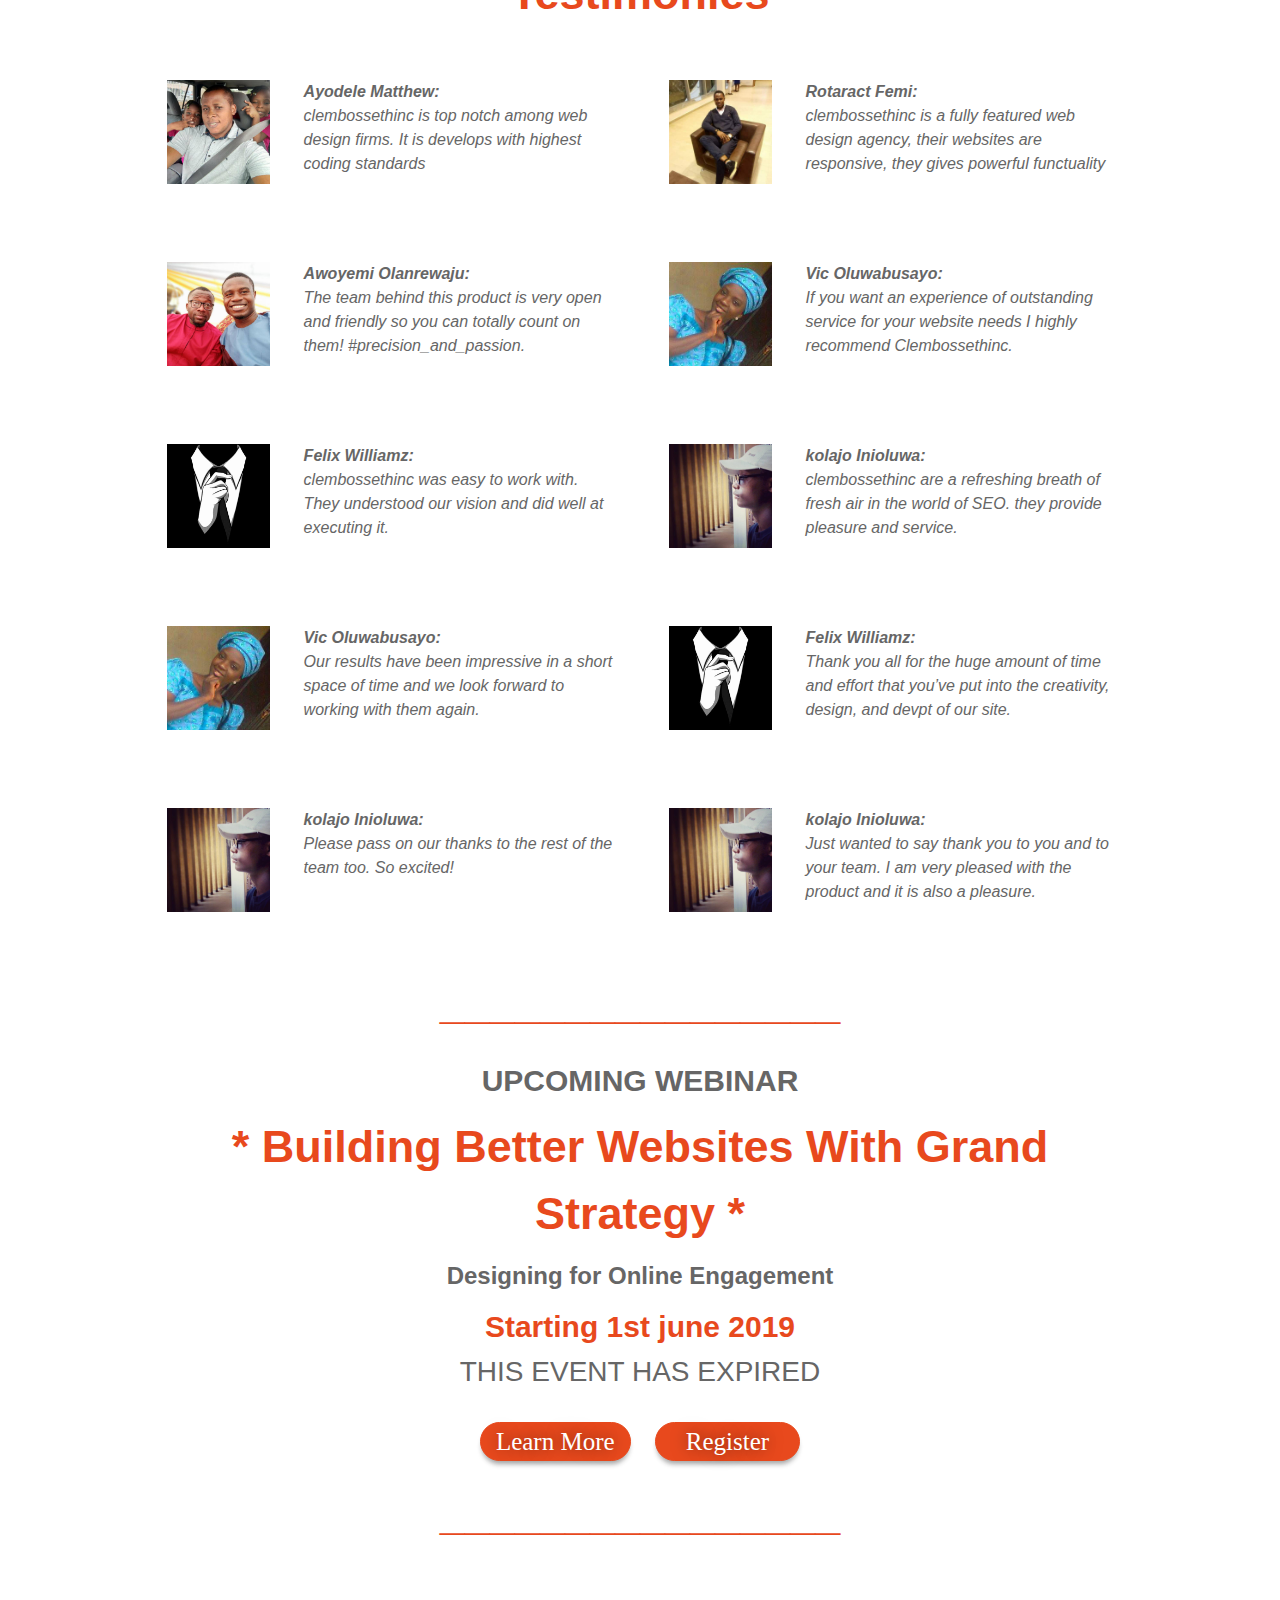
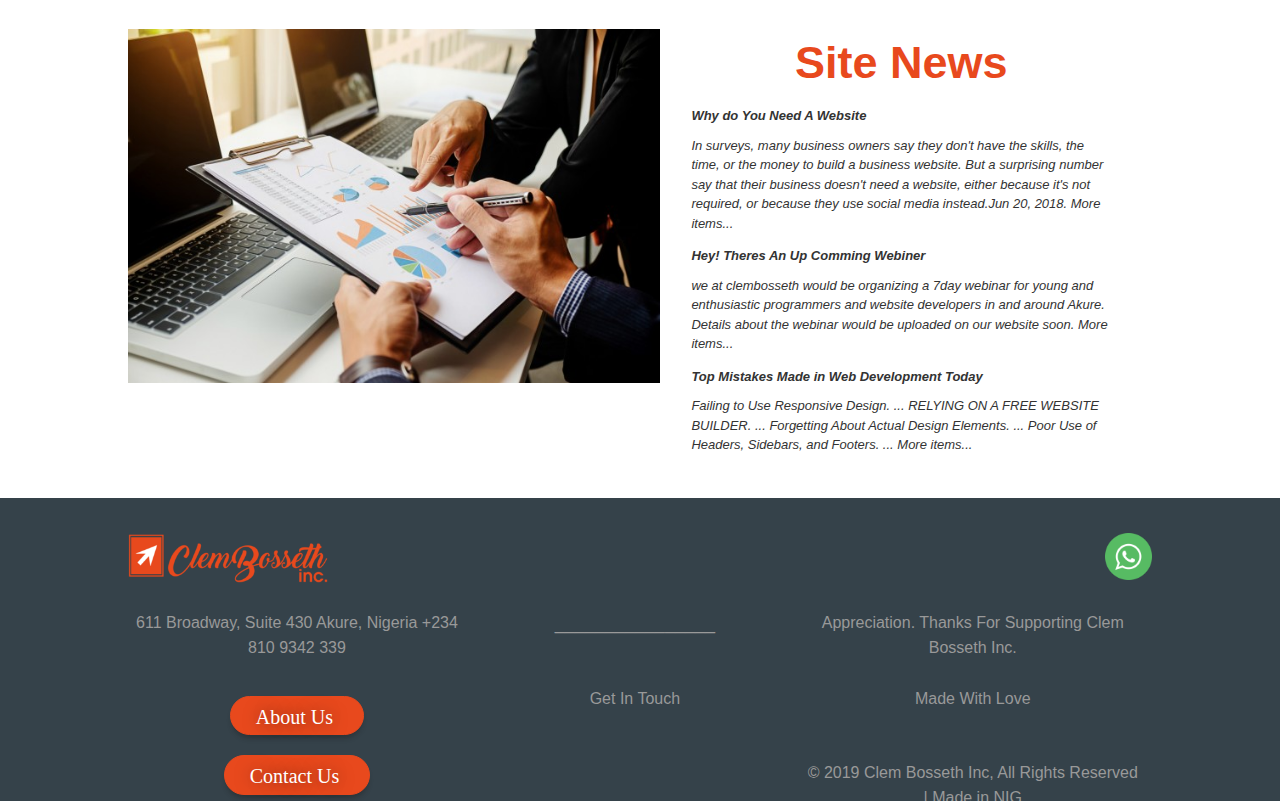
==== commit d6bc7e16: "a" ====
--- a/index.html
+++ b/index.html
@@ -59,7 +59,8 @@
           <nav style="font-family: cursive;">
             <ul>
               <li class="current"><a href="index.html">Home</a></li>
-              <li ><a href="Pricing.html">Pricing</a></li>
+
+              <li ><a href="pricing.html">Pricing</a></li>
 
               <li><a href="about.html">About</a></li>
 
@@ -138,7 +139,7 @@
         </div>
         <div class="col-2">
         <center>
-          <button class=" btn button" type="button" name="button"><span class="text"> <a href="Pricing.html"> Build A Website </a> </span> </button>
+          <button class=" btn button" type="button" name="button"><span class="text"> <a href="pricing.html"> Build A Website </a> </span> </button>
       </center>
         </div>
     </div>
@@ -313,7 +314,7 @@
            <p> <a>We at clembossethInc provide affordable websites for our clients at all levels with free website hosting. we have three basic plans; silver Plan for small projects and personal websites; Gold Plan for SMEs and mini Blogs and our uttermost Diamond Plan for large organizations and e-commerce websites.</a> </p>
 
 
-           <button class=" btn button" type="button" name="button"><span class="text"> <a href="prices.html"> Check Prices </a> </span></button>
+           <button class=" btn button" type="button" name="button"><span class="text"> <a href="pricing.html"> Check Prices </a> </span></button>
 
          </center>
          </div>
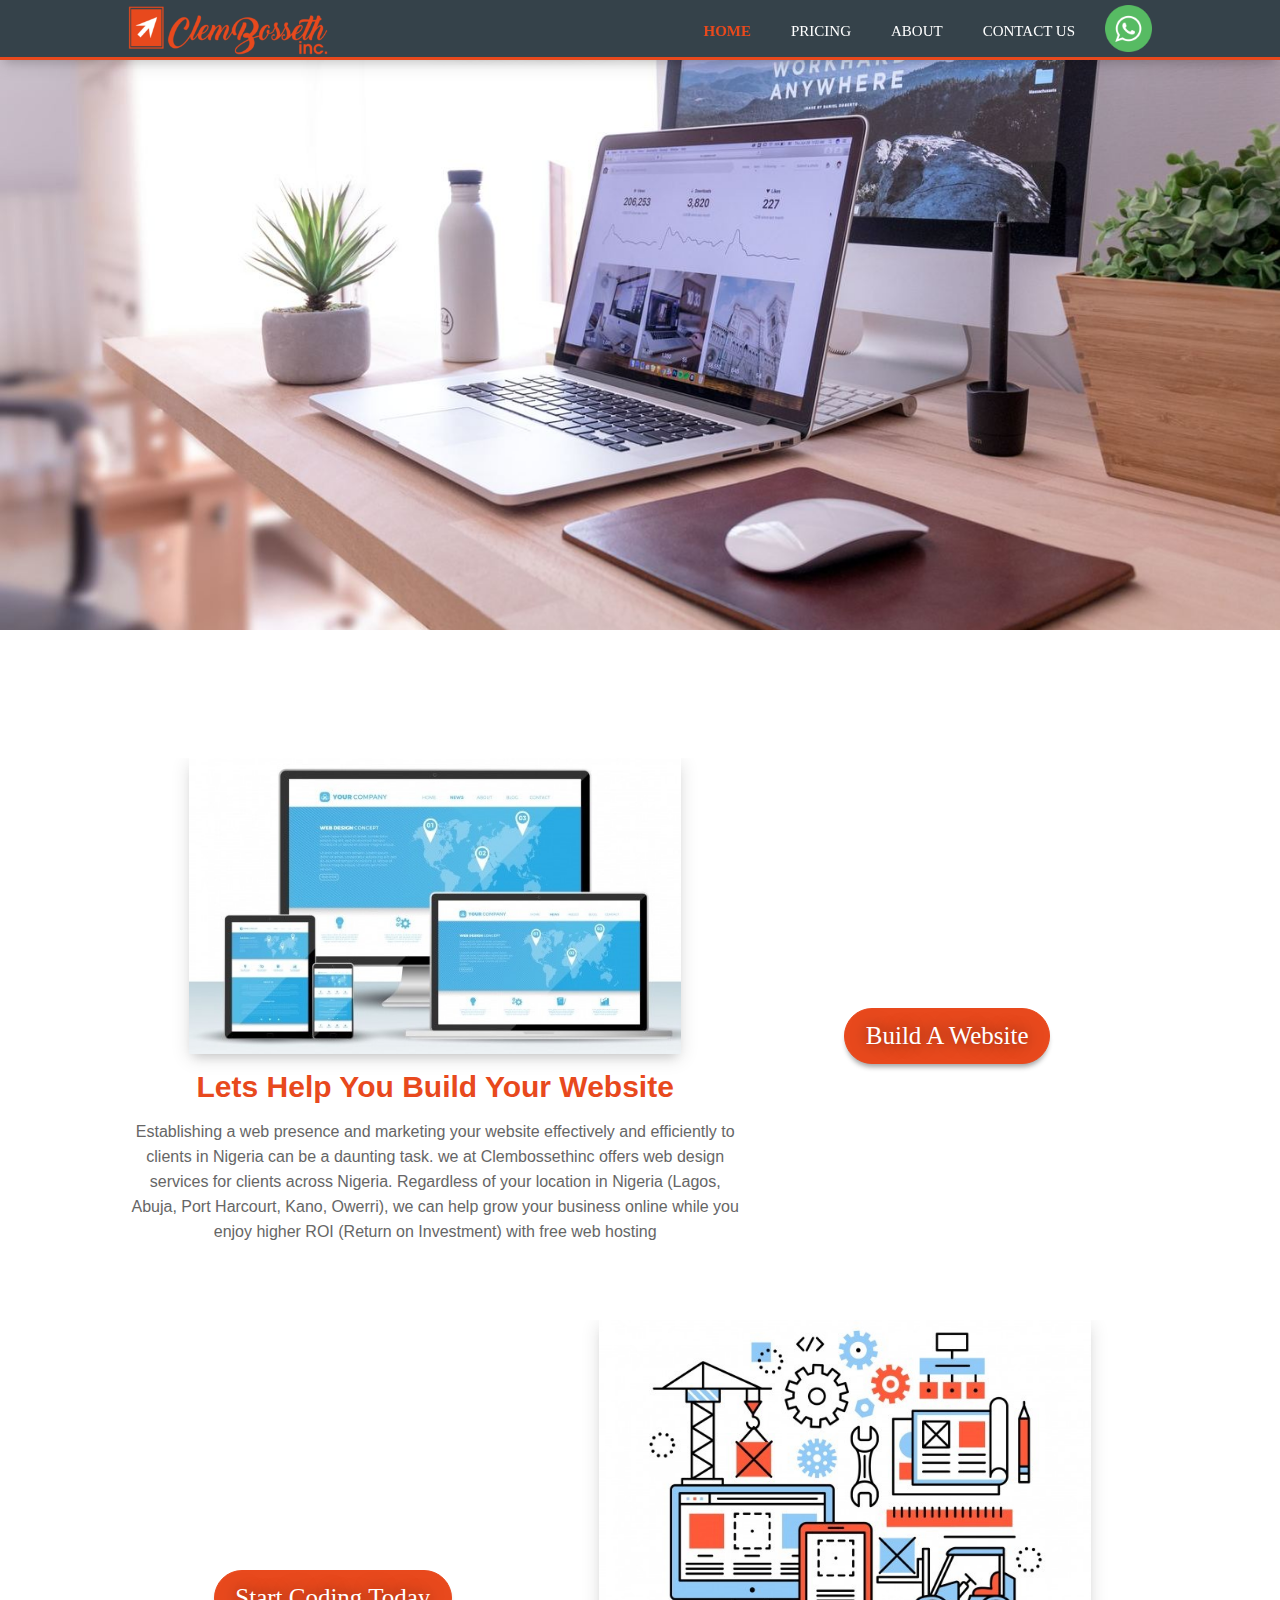
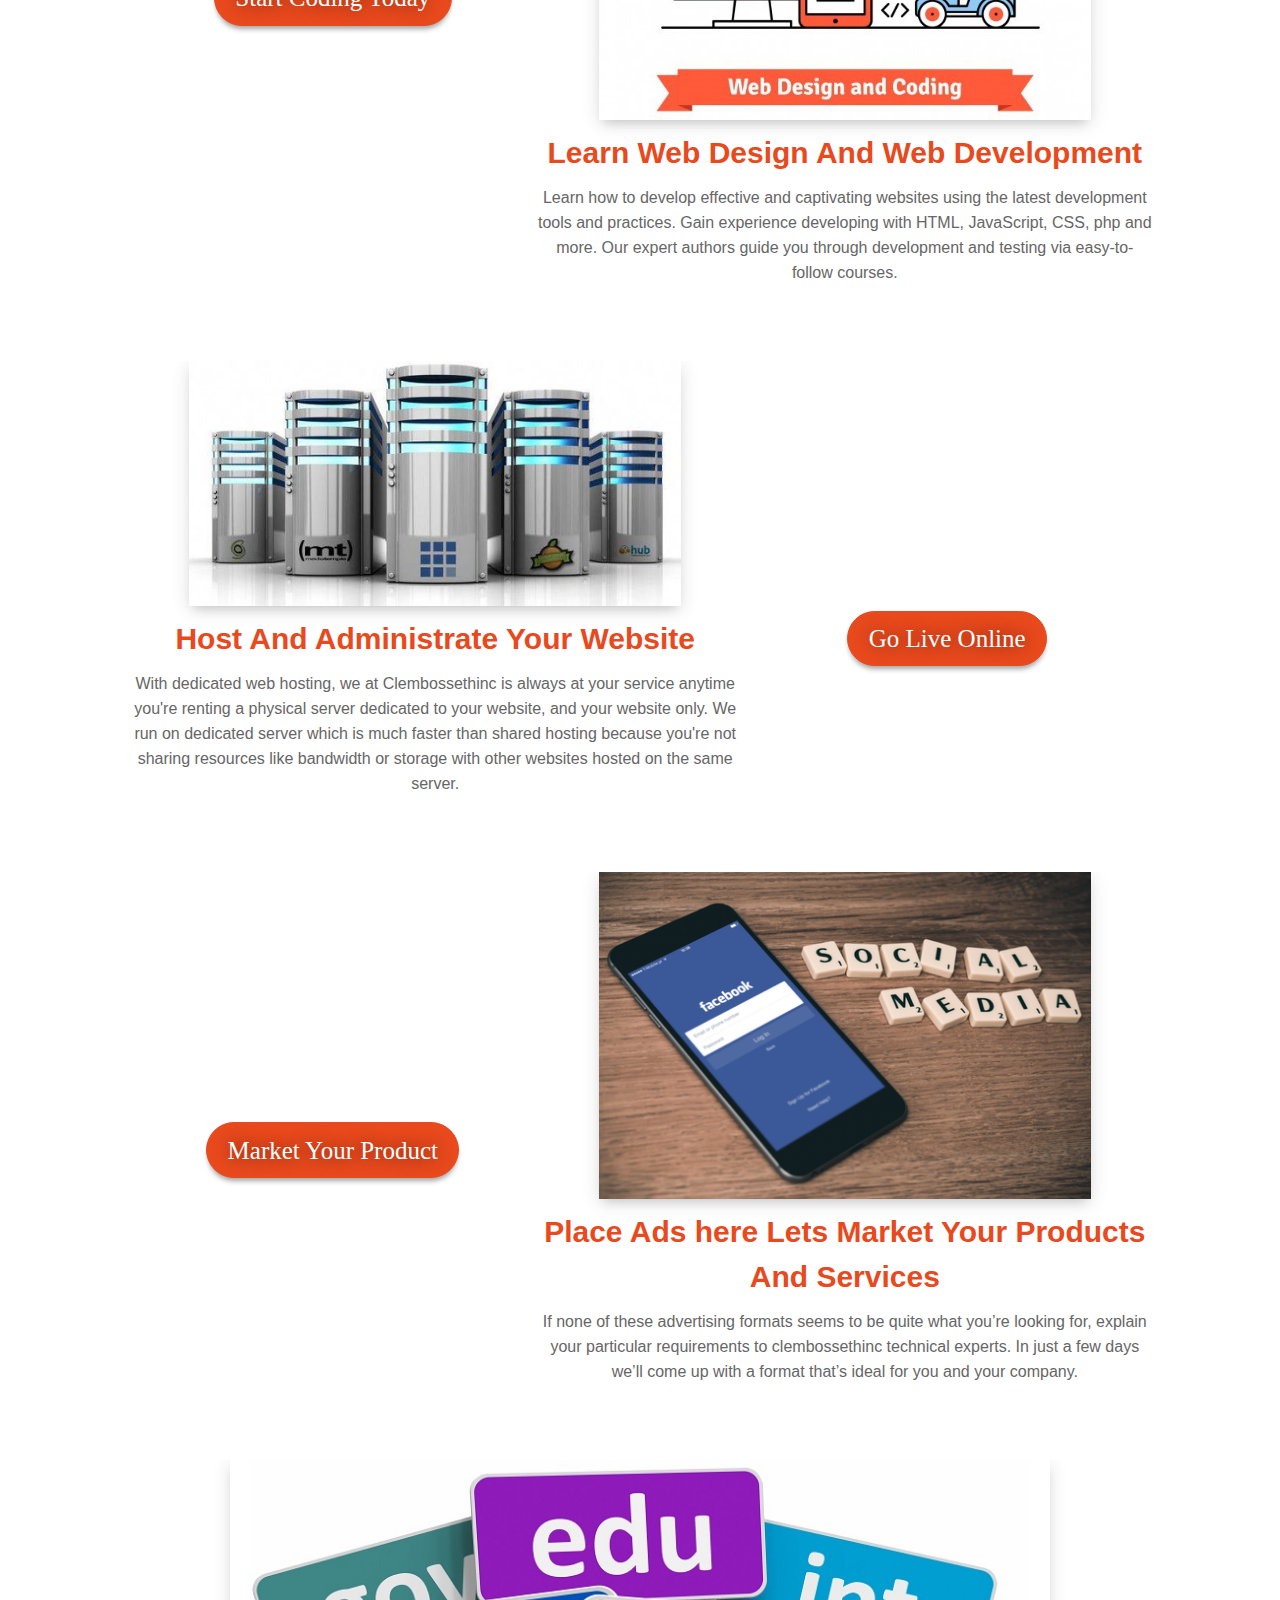
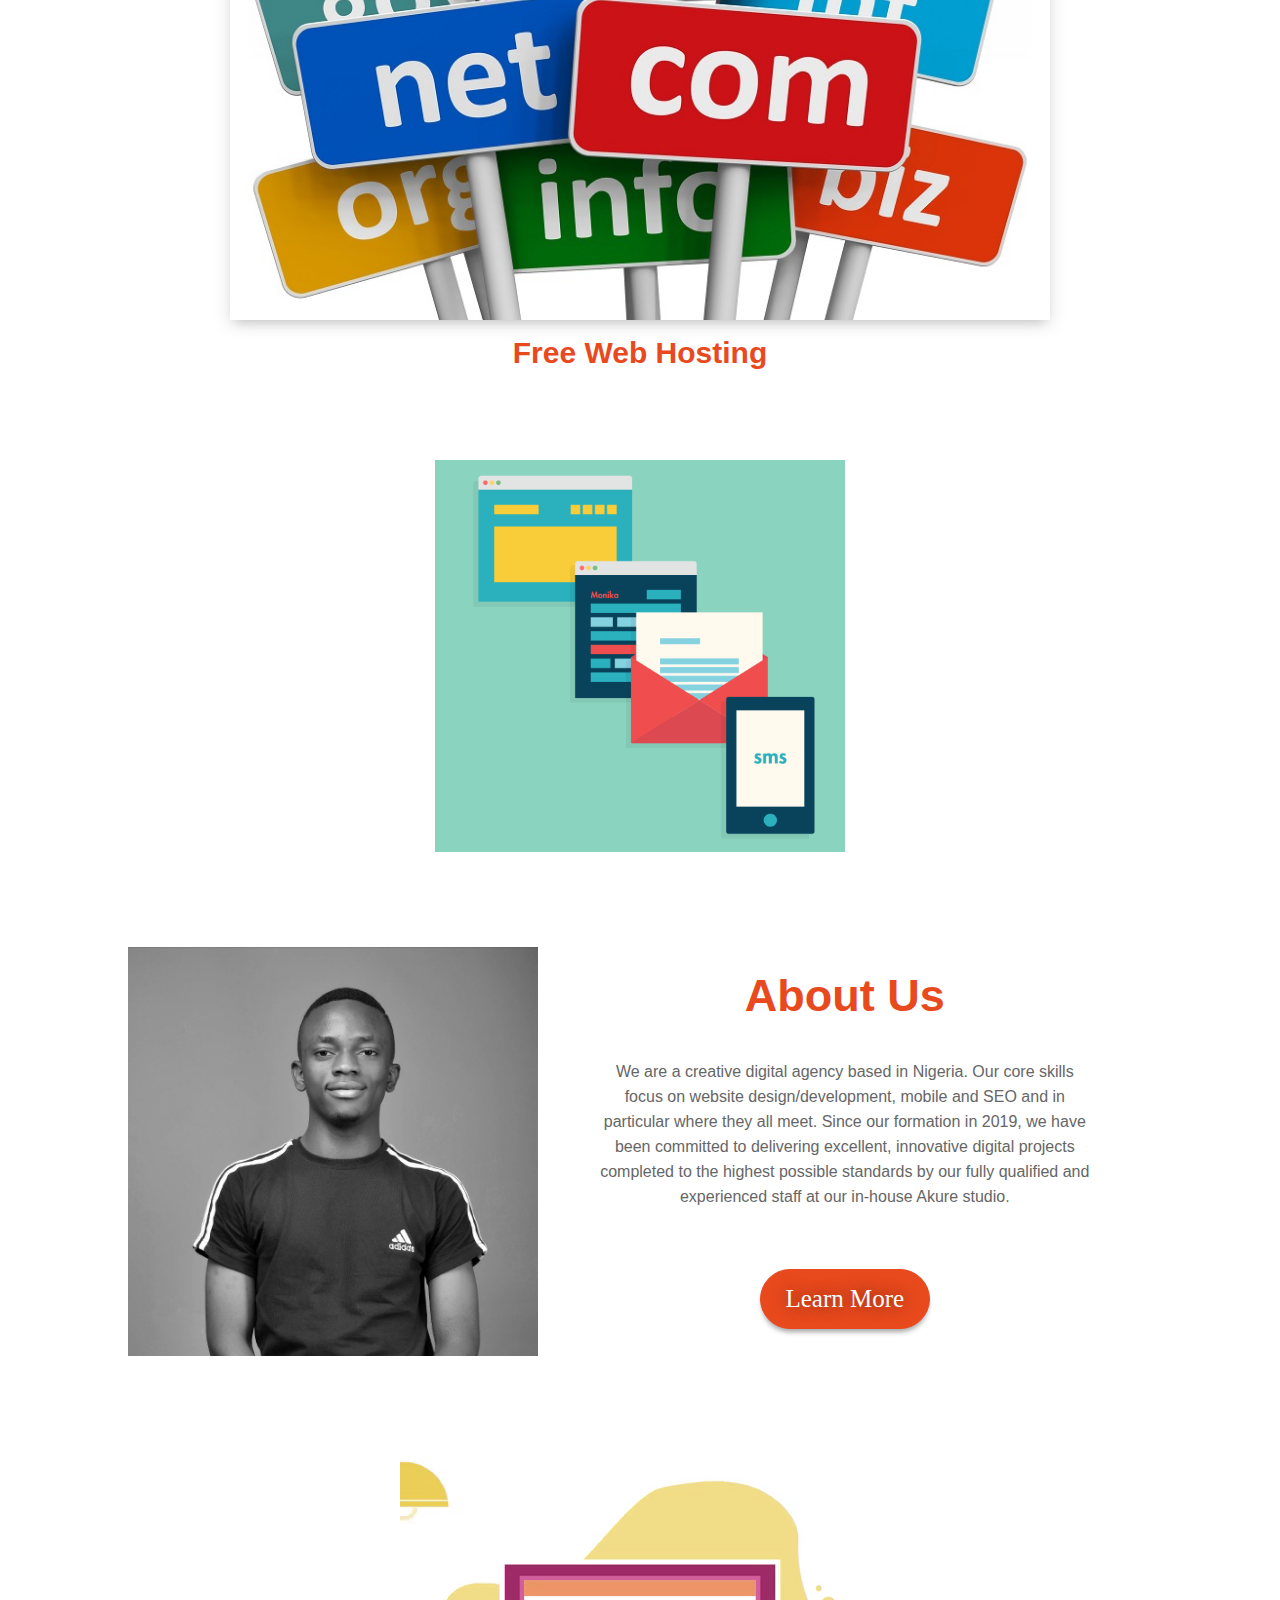
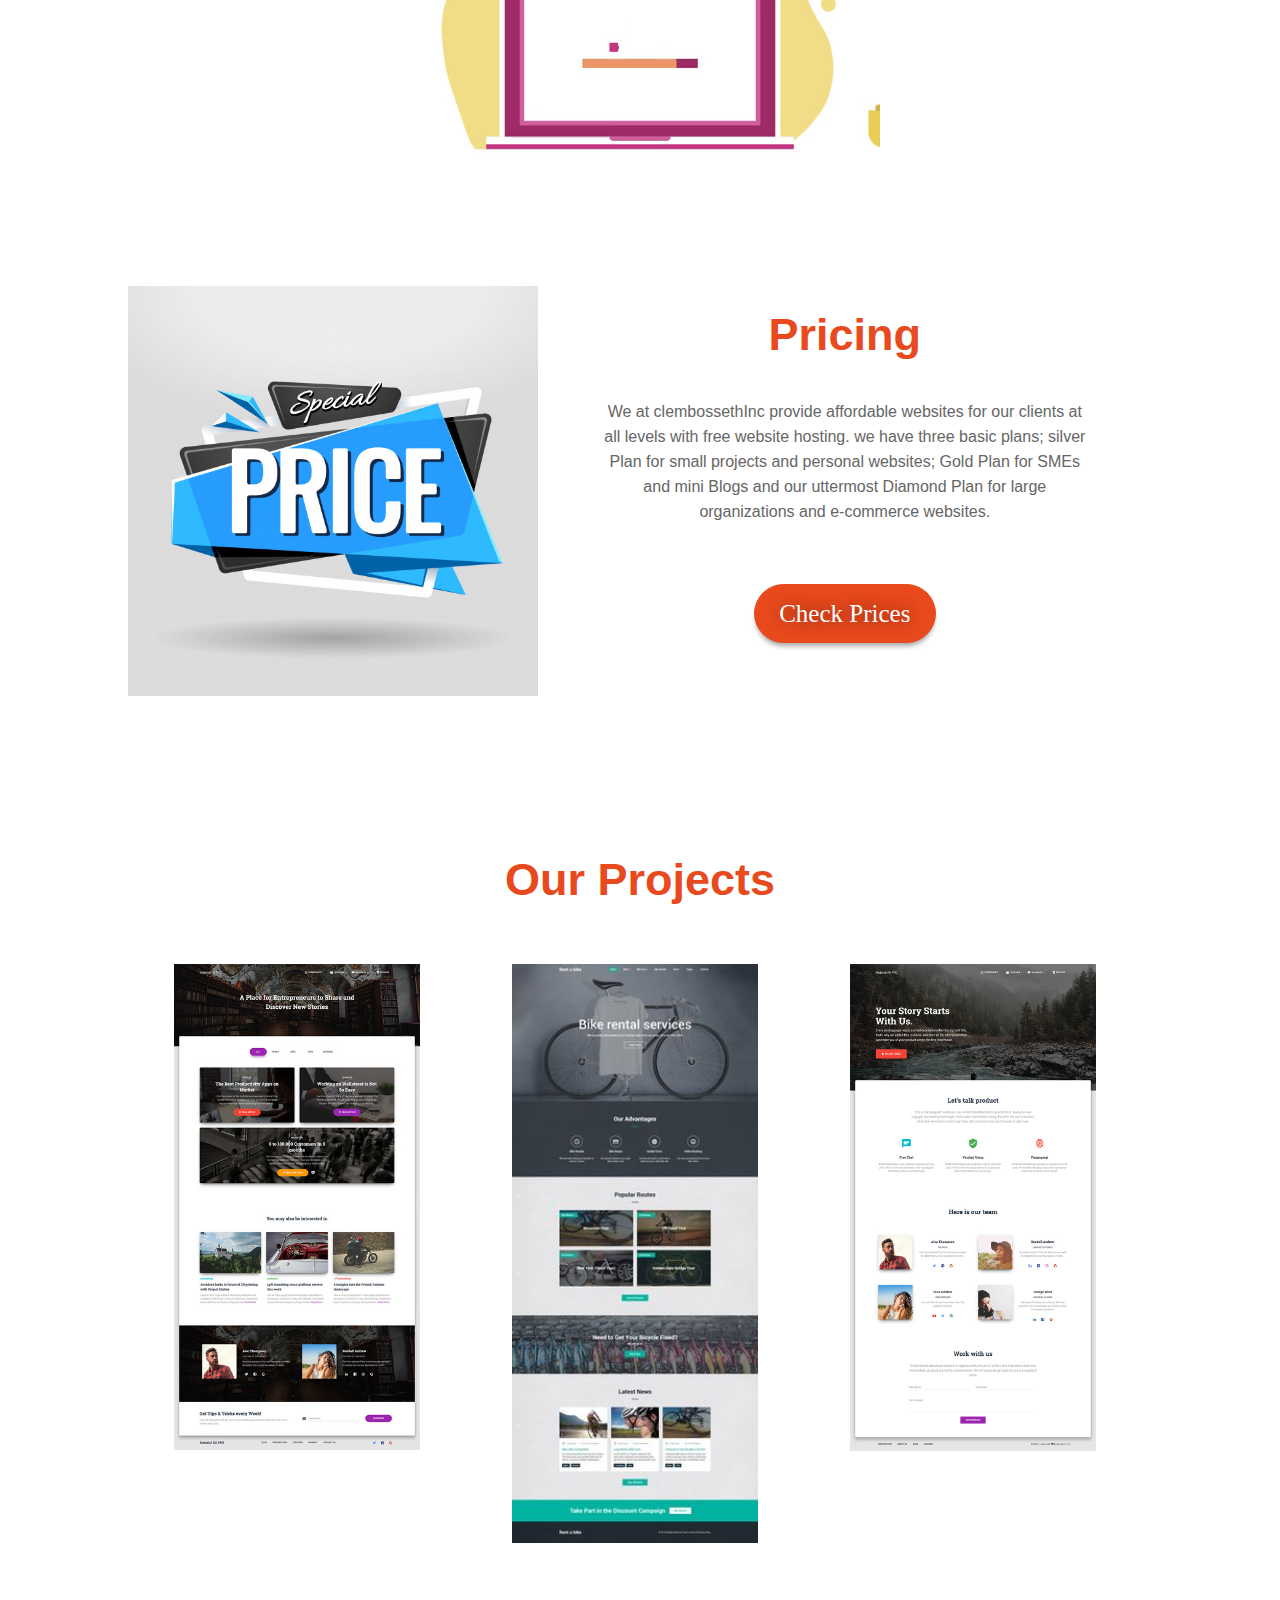
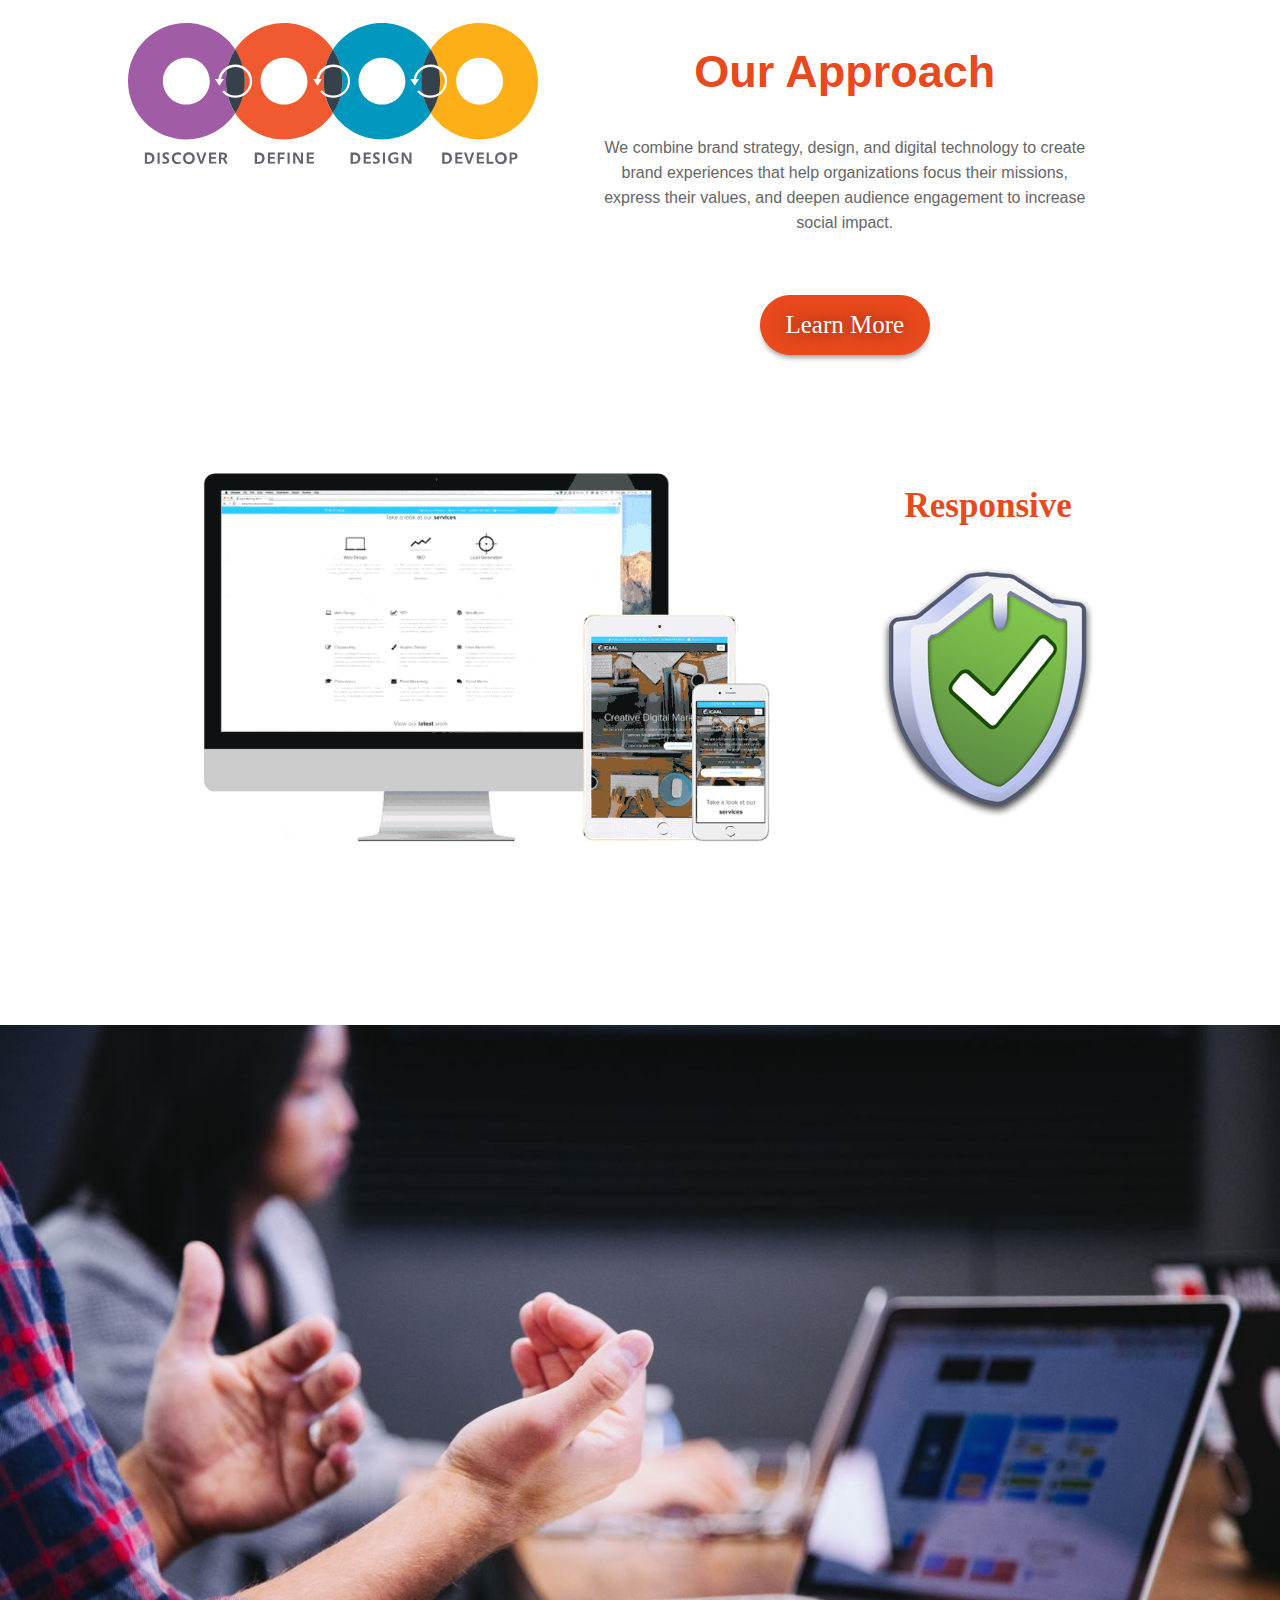
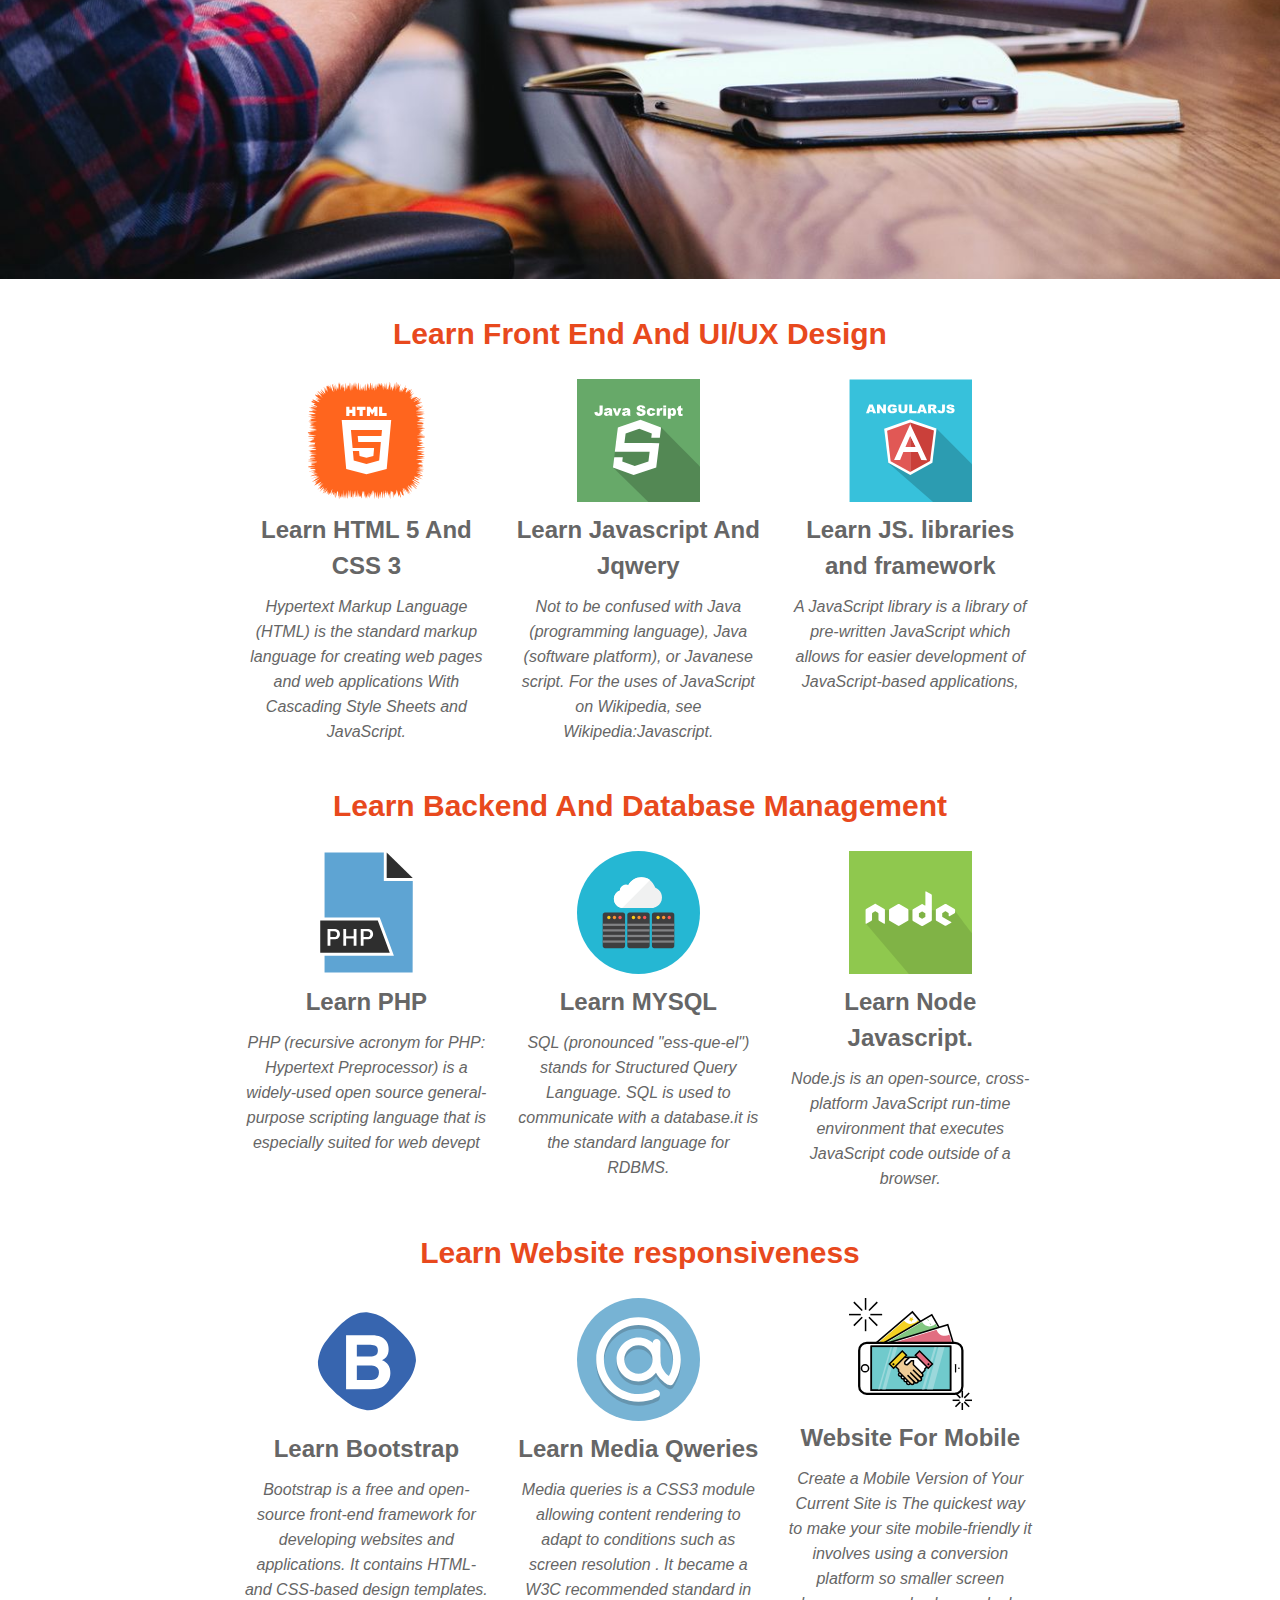
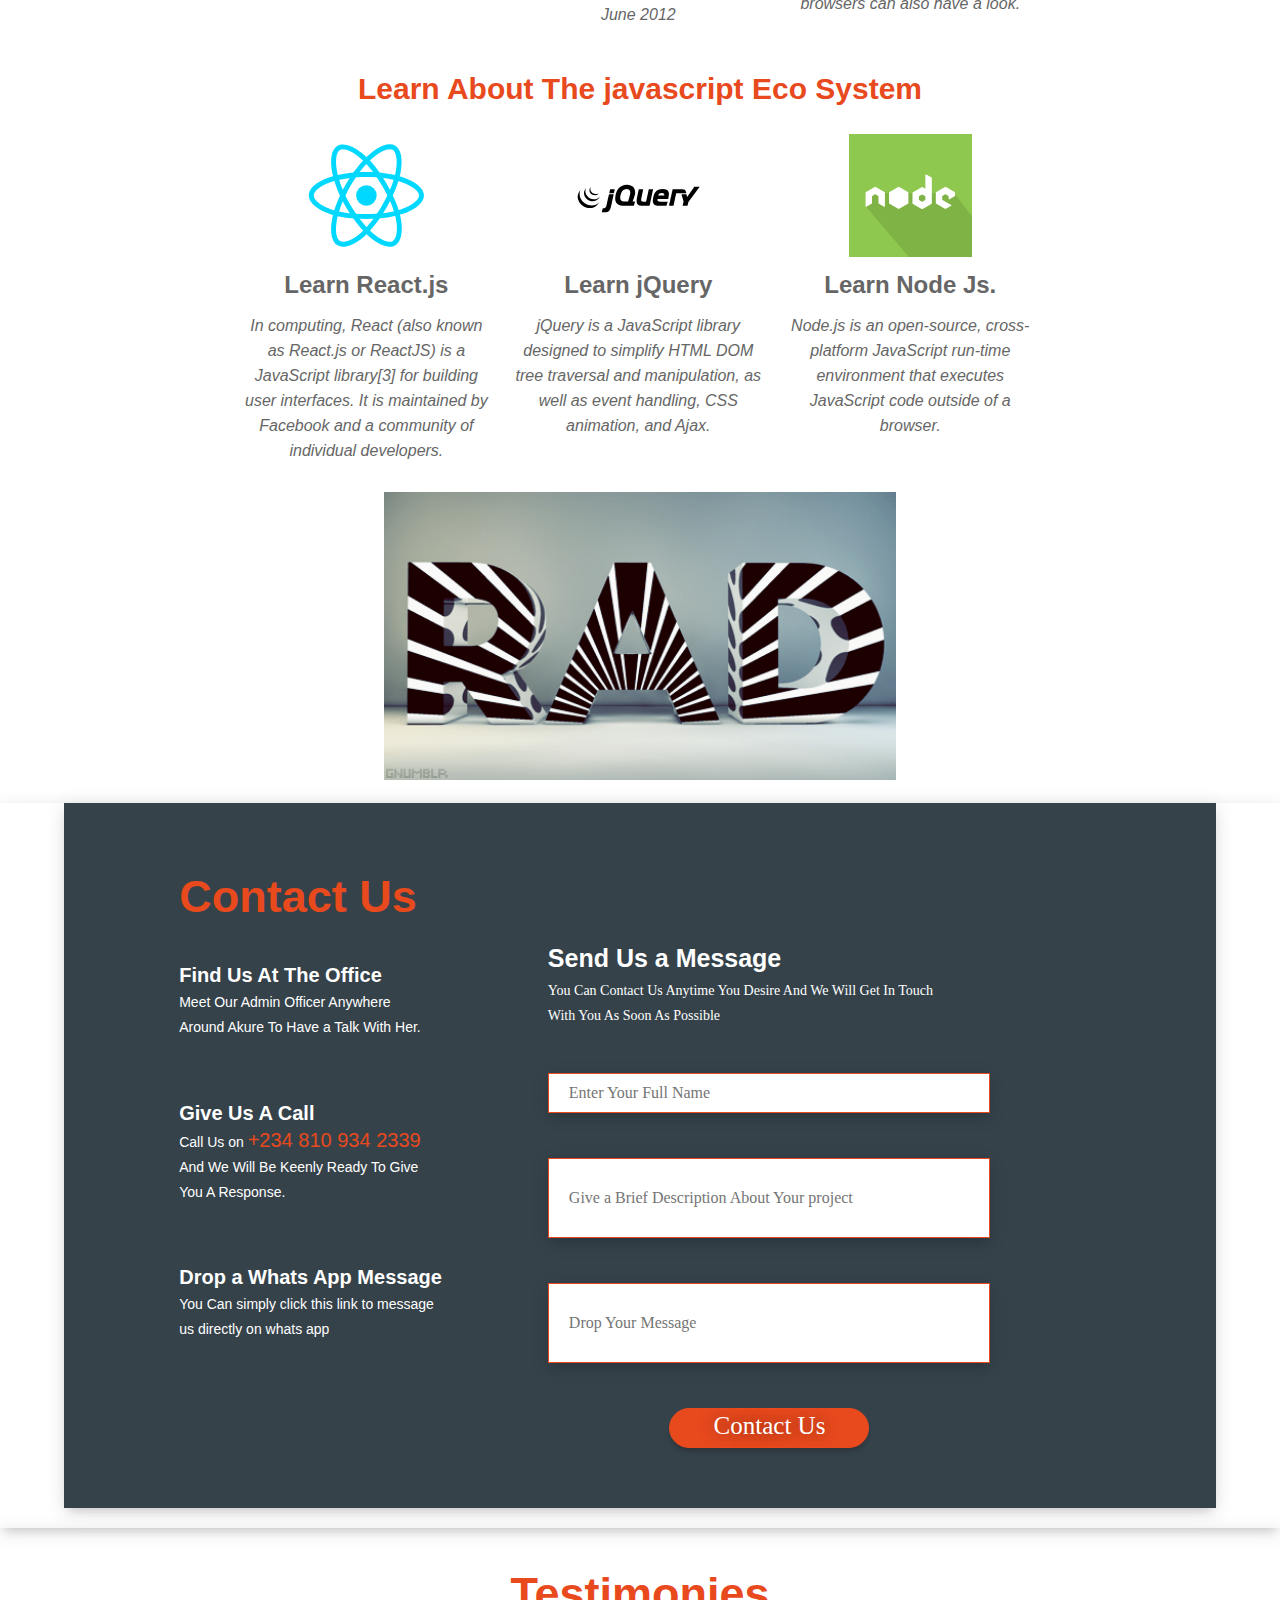
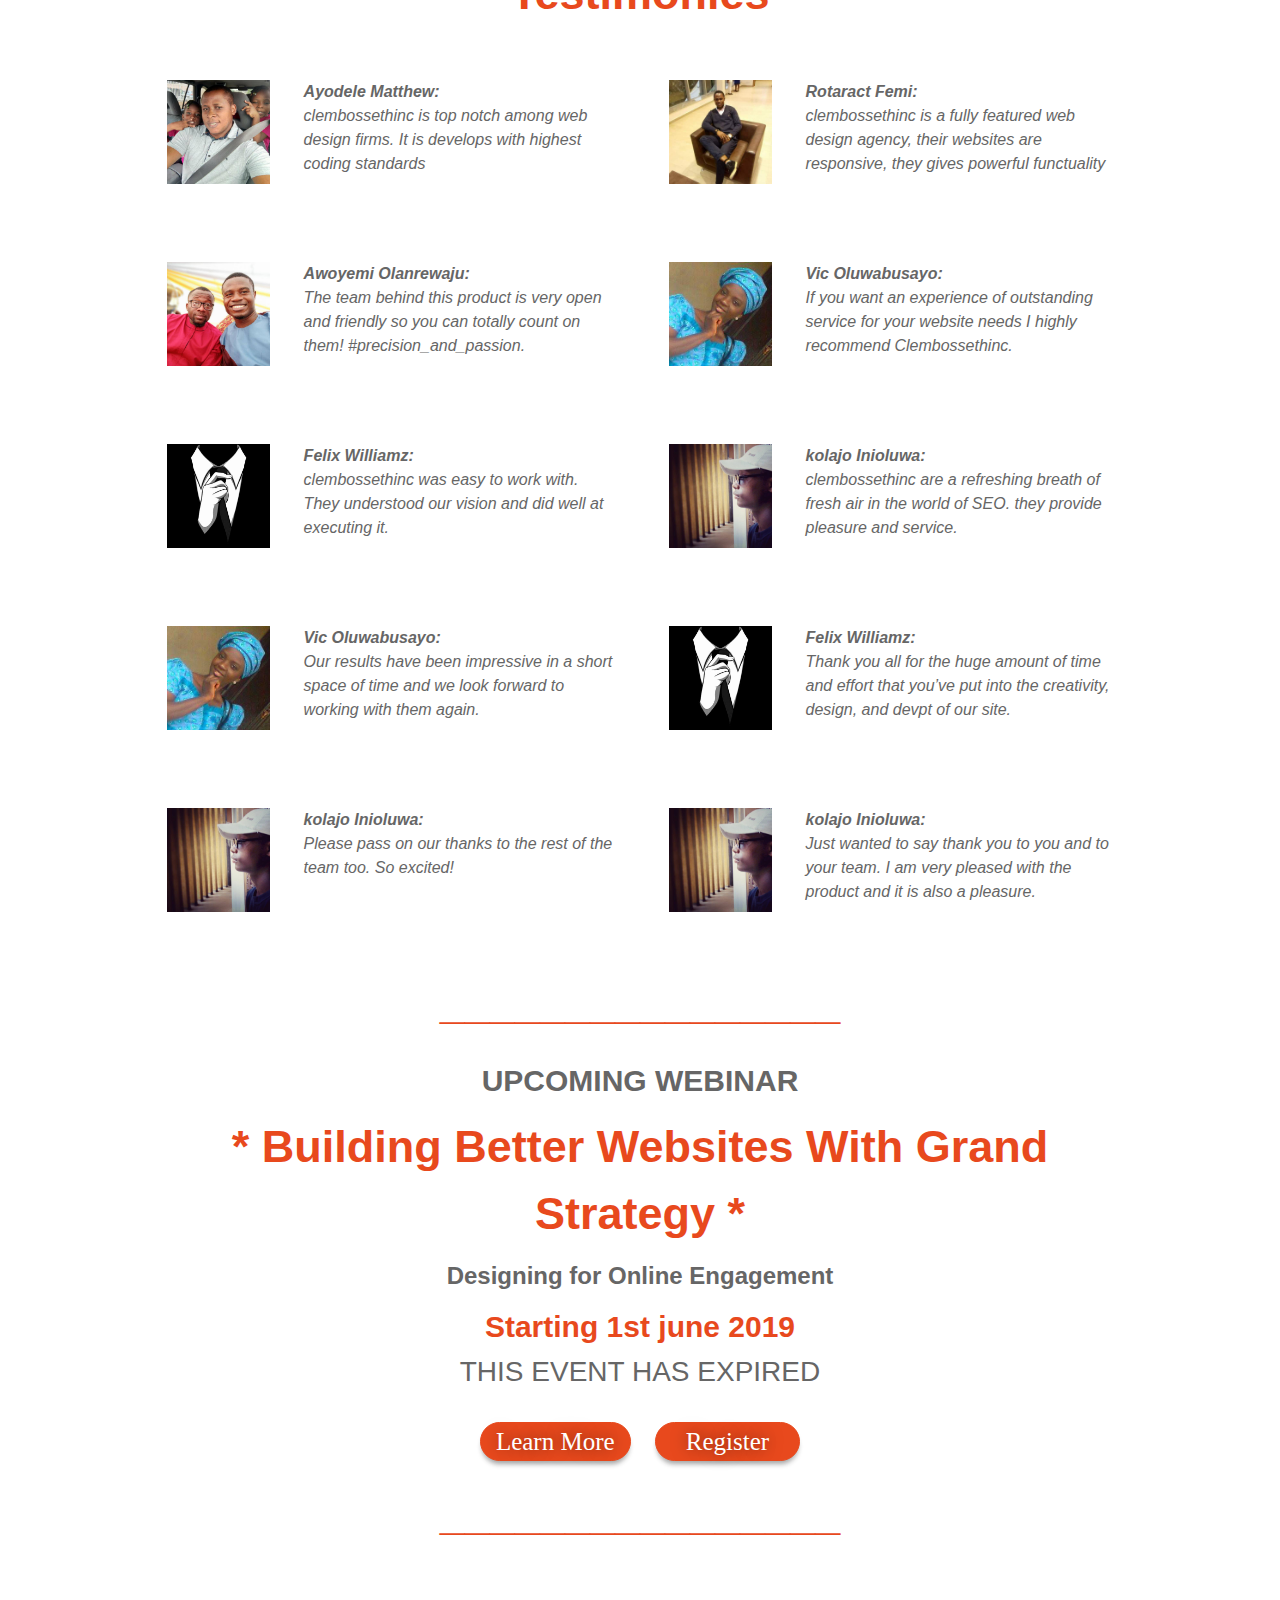
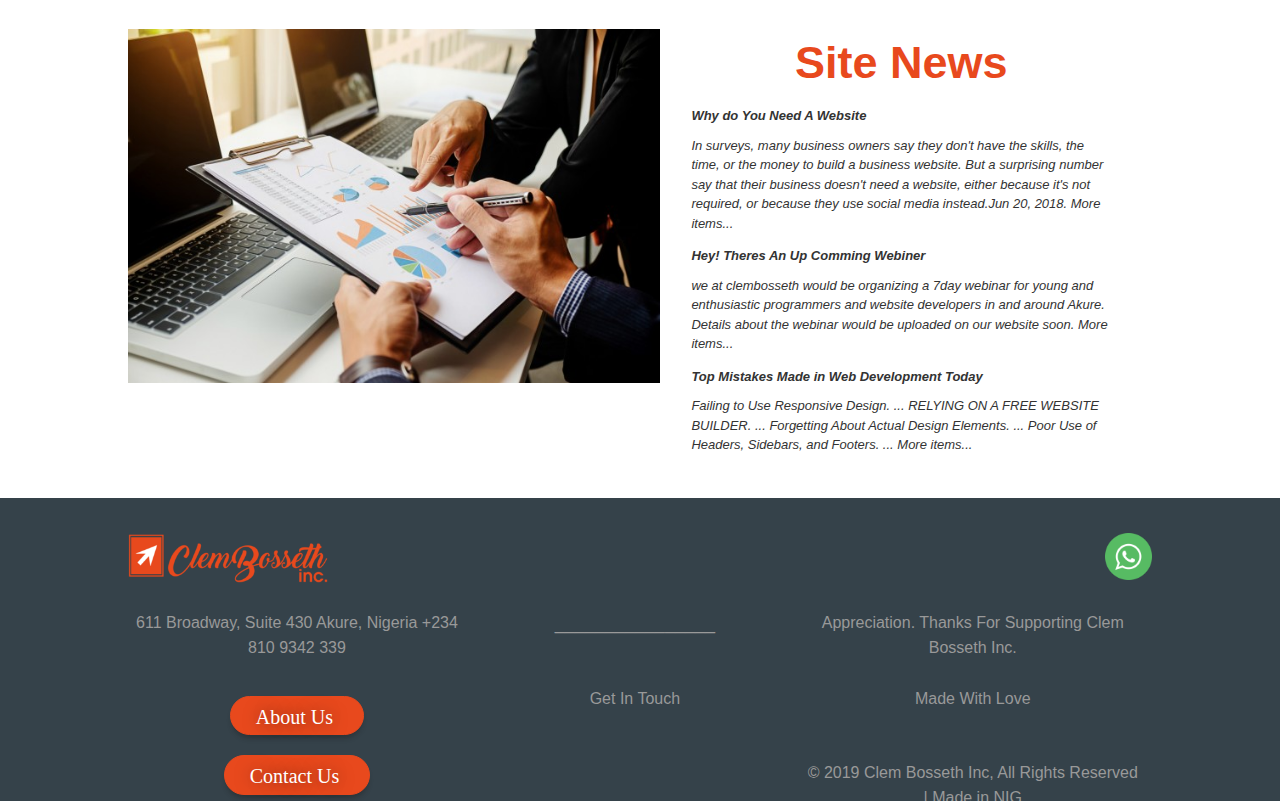
==== commit d09a9e54: "y" ====
--- a/index.html
+++ b/index.html
@@ -512,7 +512,7 @@
         <img class="mySlides w3-animate-fading" src="img/free hosting.jpg" style="width:100%">
         <img class="mySlides w3-animate-fading" src="img/code.jpeg" style="width:100%">
 
-        <img class="mySlides w3-animate-fading" src="img/Best-Cloud-Hosting.PNG" style="width:100%">
+        <img class="mySlides w3-animate-fading" src="img/Best-Cloud-Hosting.png" style="width:100%">
 
       </div>
 
